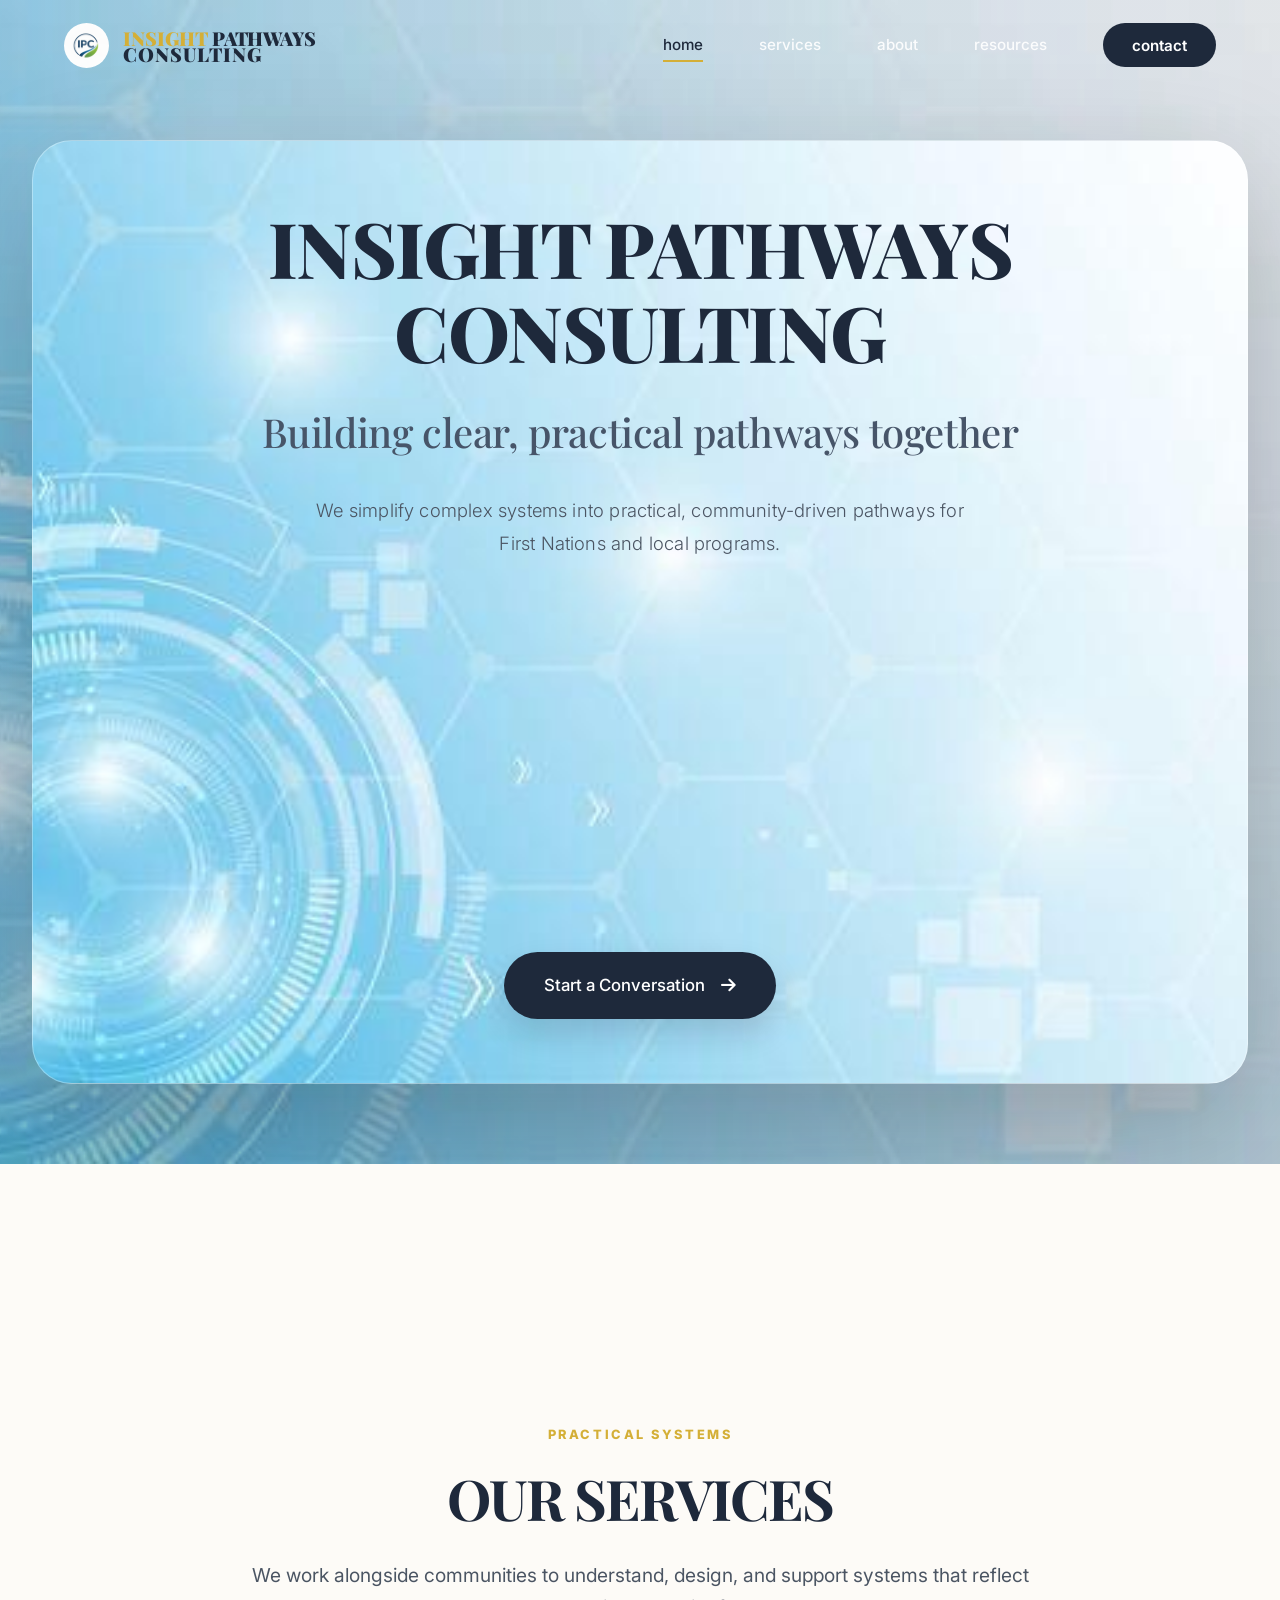
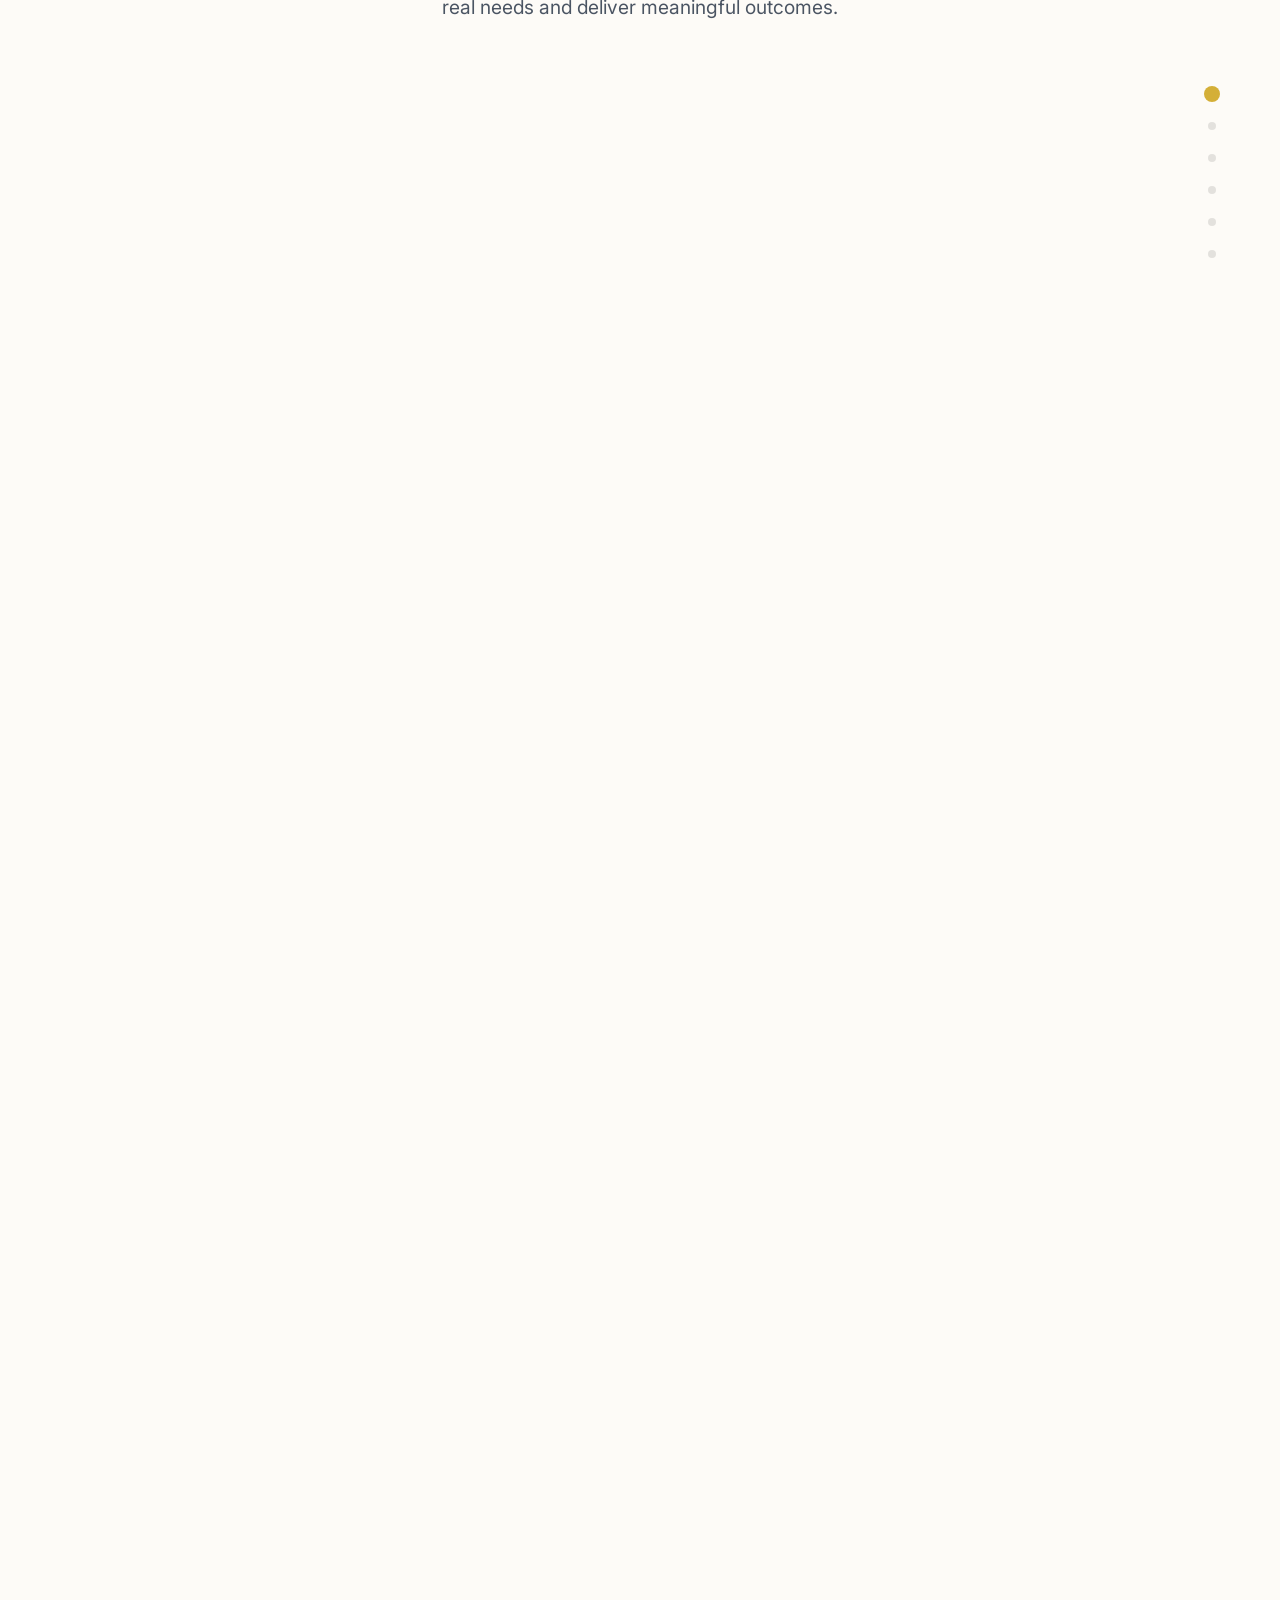
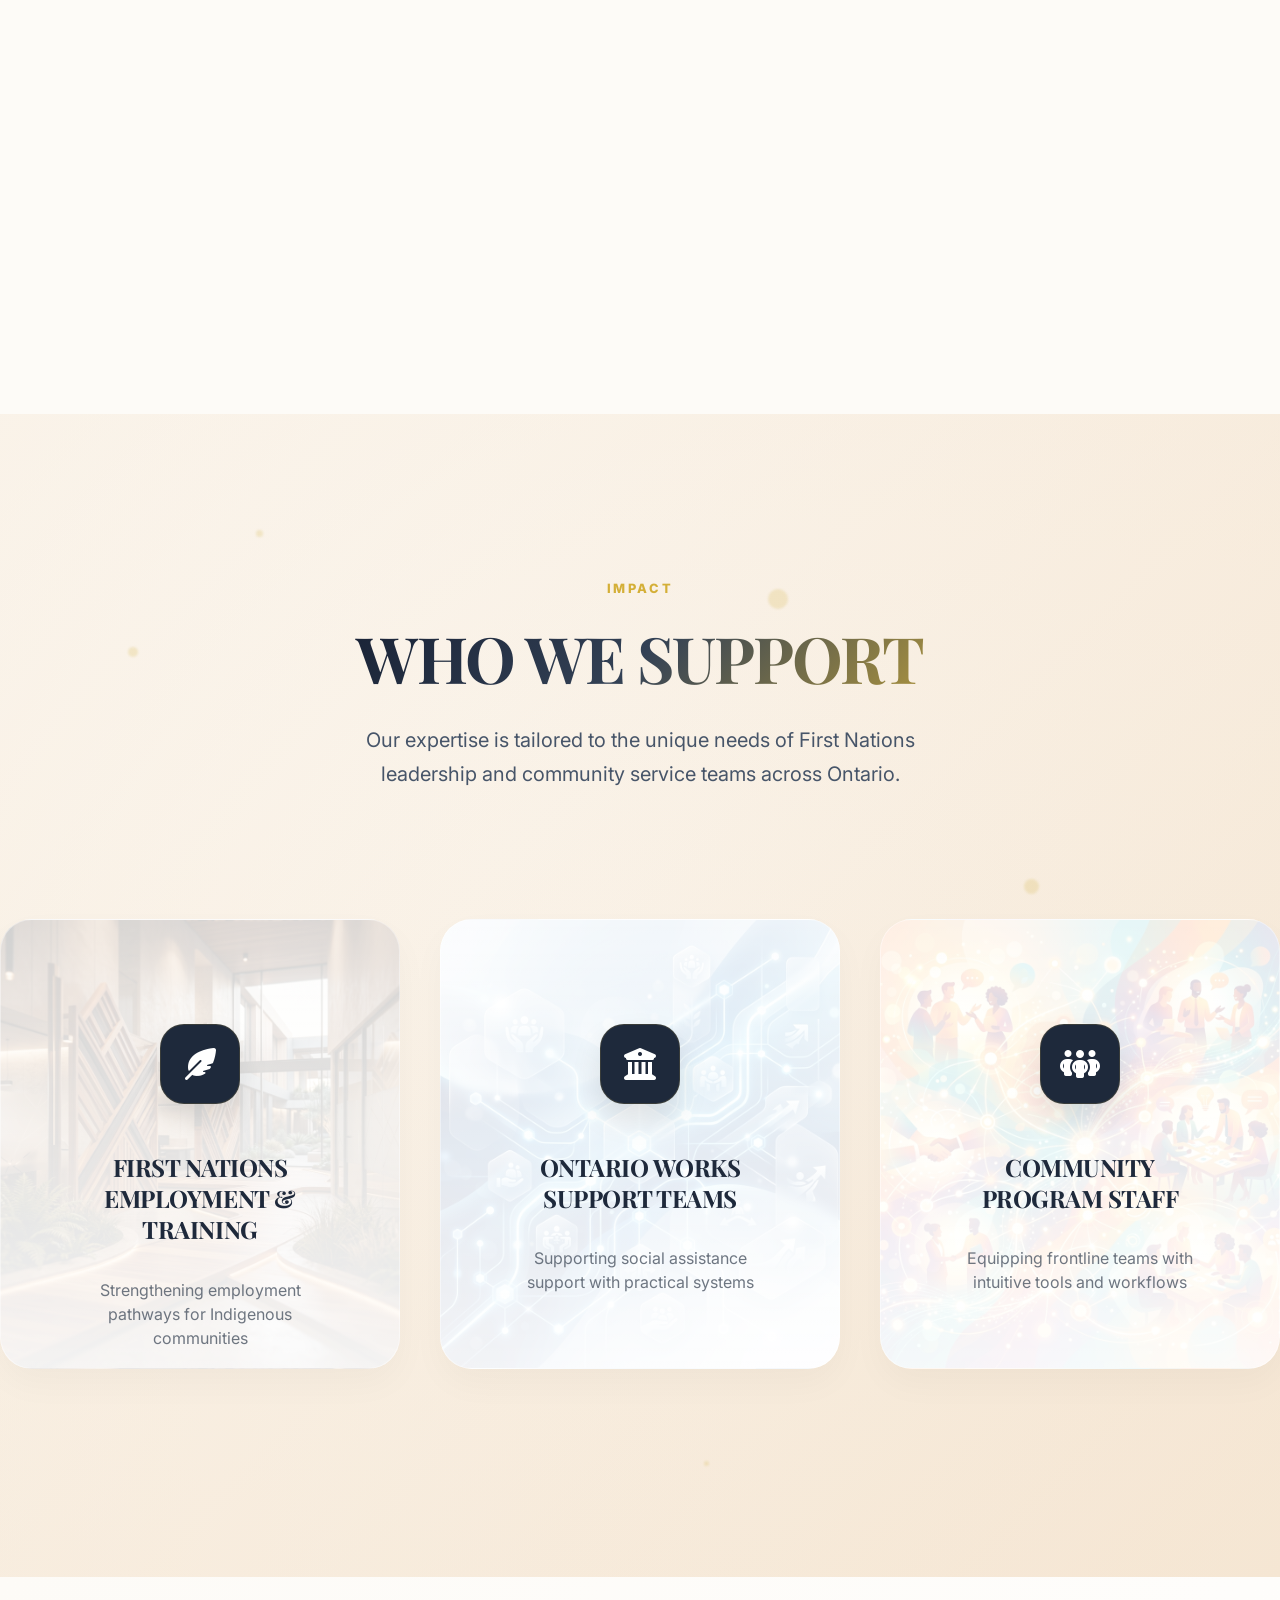
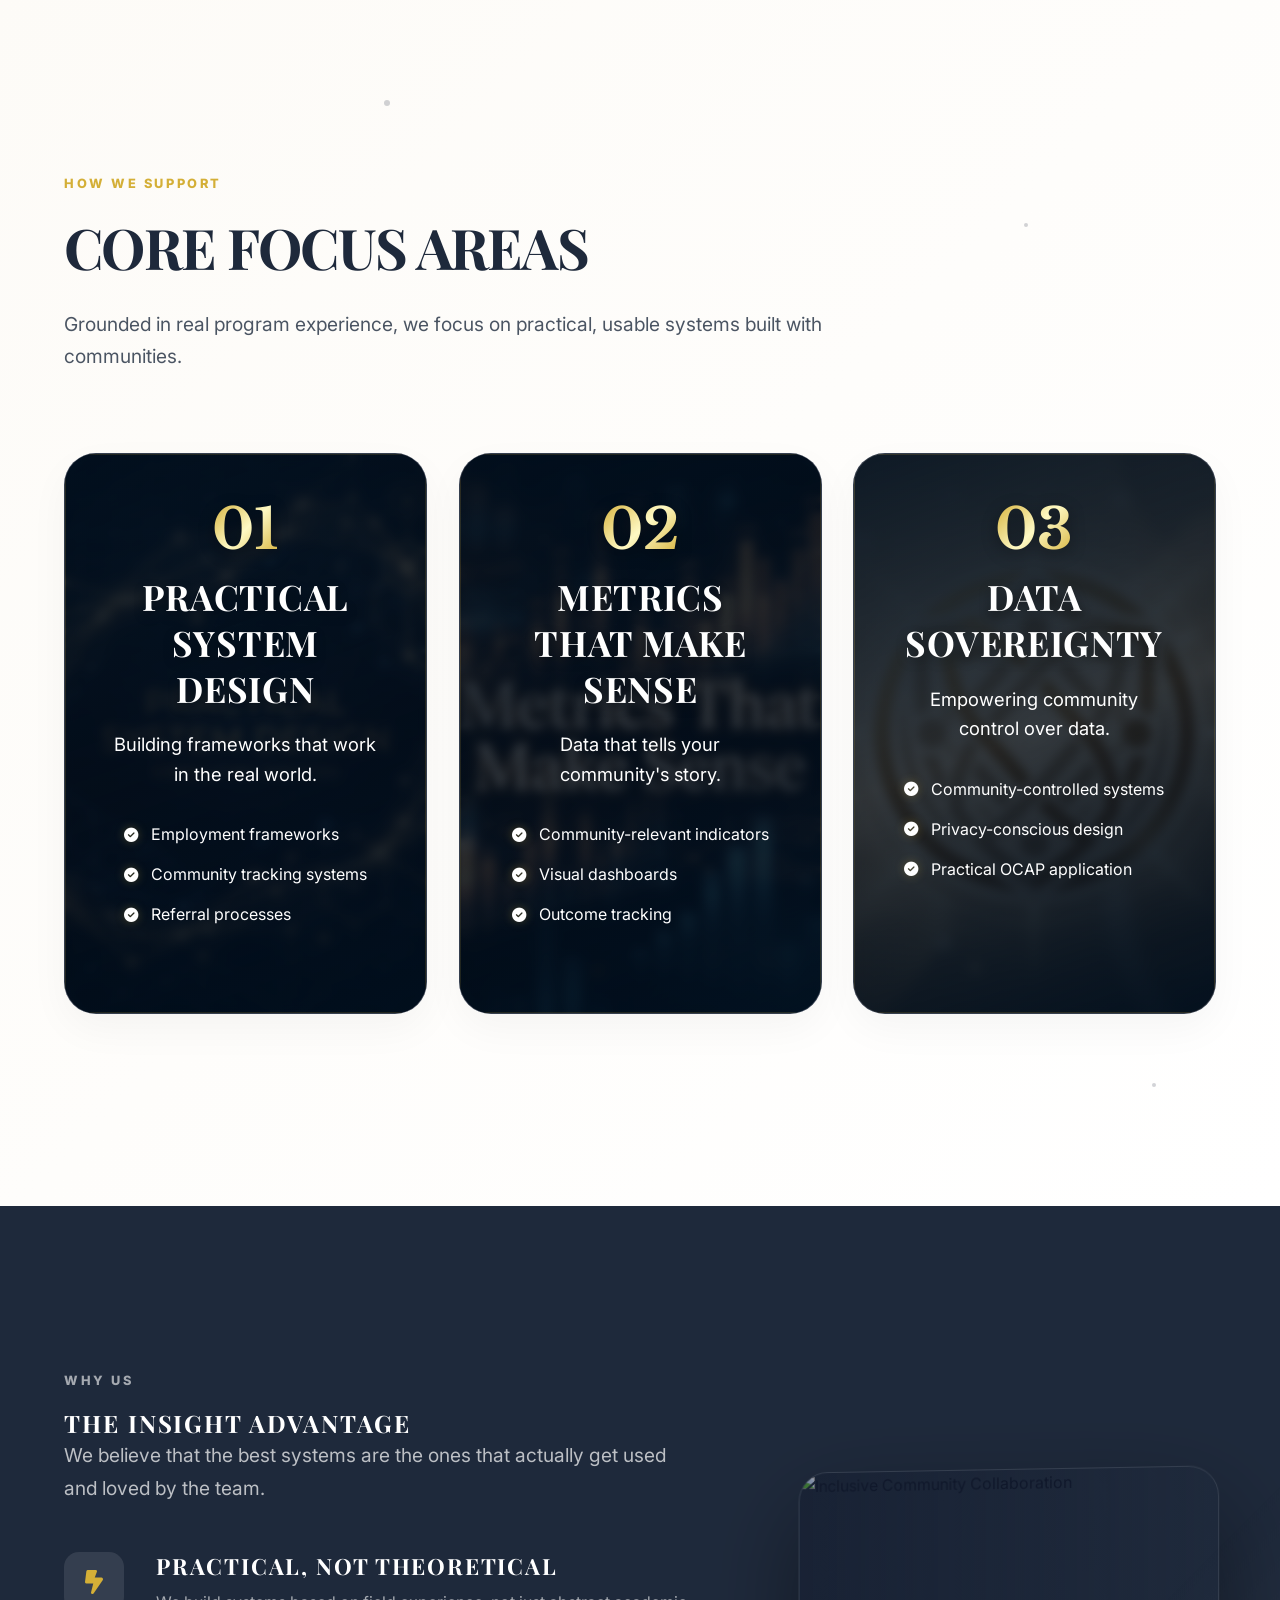
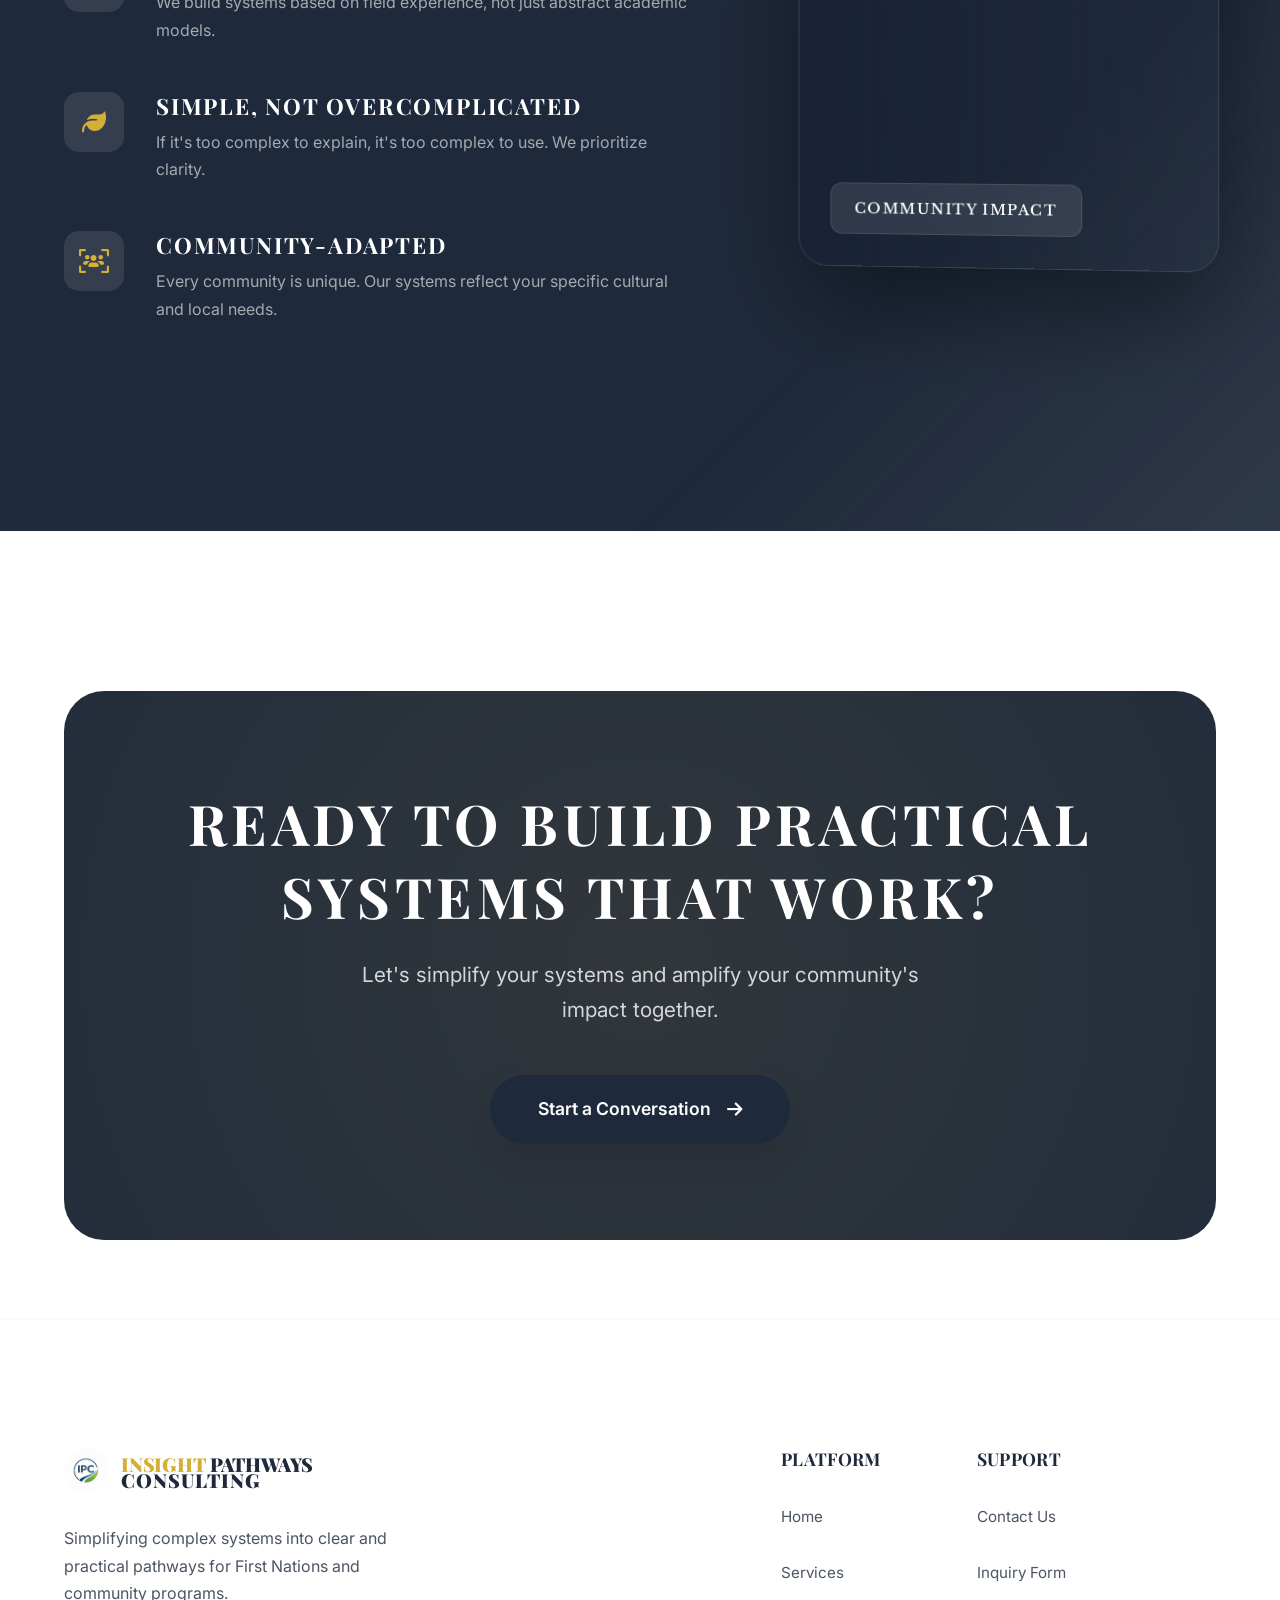
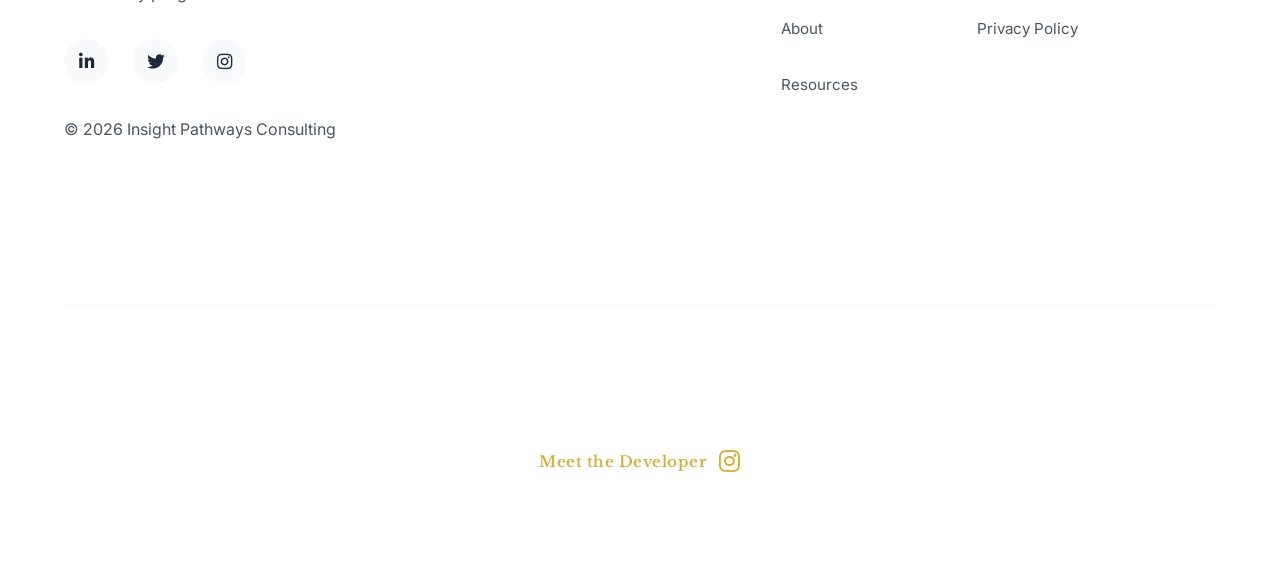
==== index.html @ 52c5a1c7 "12th committ" ====
<!DOCTYPE html>
<html lang="en">

<head>
    <meta charset="UTF-8">
    <meta name="viewport" content="width=device-width, initial-scale=1.0">
    <title>Insight Pathways Consulting | Simplifying Complex Systems</title>
    <meta name="description"
        content="Insight Pathways Consulting simplifies complex systems into clear, practical pathways for First Nations and community programs.">
    <link rel="stylesheet" href="style.css">
    <link rel="stylesheet" href="https://cdnjs.cloudflare.com/ajax/libs/font-awesome/6.4.0/css/all.min.css">
</head>

<body>
    <nav id="navbar">
        <div class="container nav-container">
            <a href="index.html" class="logo">
                <img src="assets/images/ipc-logo-final.png" alt="IPC Logo" class="nav-logo-icon">
                <div class="logo-stack">
                    <span class="logo-line-top"><span class="logo-insight">INSIGHT</span> PATHWAYS</span>
                    <span class="logo-line-bottom">CONSULTING</span>
                </div>
            </a>
            <ul class="nav-links">
                <li><a href="index.html" class="active">home</a></li>
                <li><a href="services.html">services</a></li>
                <li><a href="about.html">about</a></li>
                <li><a href="resources.html">resources</a></li>
                <li><a href="contact.html" class="nav-cta">contact</a></li>
            </ul>
            <div class="mobile-toggle" id="mobile-menu">
                <div class="bar"></div>
                <div class="bar"></div>
                <div class="bar"></div>
            </div>
        </div>
    </nav>

    <header class="hero-premium">
        <div class="hero-container reveal-up">
            <div class="hero-split">
                <!-- Left Side: Content -->
                <div class="hero-content-main">
                    <div class="brand-wrapper bounce-subtle">
                        <h1 class="brand-name-premium shine-effect">INSIGHT PATHWAYS CONSULTING</h1>
                    </div>
                    <h2 class="hero-headline-premium">Building clear, practical pathways together</h2>
                    <p class="hero-description-premium">
                        We simplify complex systems into practical, community-driven pathways for First Nations and local programs.
                    </p>
                    <div class="hero-cta-wrapper">
                        <a href="contact.html" class="btn-premium-rounded">
                            <span>Start a Conversation</span>
                            <i class="fa-solid fa-arrow-right"></i>
                        </a>
                    </div>
                </div>

                <div class="hero-visual-main">
                    <div class="logo-circle-premium float-subtle">
                        <video autoplay muted loop playsinline class="logo-img-premium">
                            <source src="assets/videos/logo-animation.mp4" type="video/mp4">
                        </video>
                    </div>
                </div>
            </div>
        </div>
    </header>


    <section class="premium-services-wrapper">
        <div class="sticky-container">
            <div class="section-header section-header-centered reveal-up">
                <span class="section-badge">Practical Systems</span>
                <h2>Our Services</h2>
                <p>We work alongside communities to understand, design, and support systems that reflect real needs and deliver meaningful outcomes.</p>
            </div>

            <div class="service-stack-group">
                <!-- Card 1 -->
                <div class="luxury-card" data-side="left">
                    <div class="card-icon"><i class="fa-solid fa-sitemap"></i></div>
                    <img src="https://images.unsplash.com/photo-1451187580459-43490279c0fa?auto=format&fit=crop&q=80&w=800"
                        alt="System Design">
                    <h3>Practical Systems</h3>
                    <p>Building clear, practical systems that support day-to-day work.</p>
                </div>
                <!-- Card 2 -->
                <div class="luxury-card" data-side="right">
                    <div class="card-icon"><i class="fa-solid fa-compass"></i></div>
                    <img src="https://images.unsplash.com/photo-1460925895917-afdab827c52f?auto=format&fit=crop&q=80&w=800"
                        alt="Practical Approach Planning">
                    <h3>Implementation Support</h3>
                    <p>Supporting real-world application, not just planning.</p>
                </div>
                <!-- Card 3 -->
                <div class="luxury-card" data-side="left">
                    <div class="card-icon"><i class="fa-solid fa-chart-pie"></i></div>
                    <img src="https://images.unsplash.com/photo-1551288049-bebda4e38f71?auto=format&fit=crop&q=80&w=800"
                        alt="Data & Metrics">
                    <h3>Data Sovereignty</h3>
                    <p>Defining meaningful metrics that reflect what truly matters to communities.</p>
                </div>
                <!-- Card 4 -->
                <div class="luxury-card" data-side="right">
                    <div class="card-icon"><i class="fa-solid fa-users-rays"></i></div>
                    <img src="https://images.unsplash.com/photo-1522071820081-009f0129c71c?auto=format&fit=crop&q=80&w=800"
                        alt="Community Research">
                    <h3>Community Research</h3>
                    <p>Conducting research that respects sovereignty and centers community voices in every finding.</p>
                </div>
                <!-- Card 5 -->
                <div class="luxury-card" data-side="left">
                    <div class="card-icon"><i class="fa-solid fa-magnifying-glass-chart"></i></div>
                    <img src="https://images.unsplash.com/photo-1531403009284-440f080d1e12?auto=format&fit=crop&q=80&w=800"
                        alt="Program Evaluation">
                    <h3>Program Evaluation</h3>
                    <p>Supporting clear insights into program effectiveness to drive continuous improvement and transparency.</p>
                </div>
                <!-- Card 6 -->
                <div class="luxury-card" data-side="right">
                    <div class="card-icon"><i class="fa-solid fa-seedling"></i></div>
                    <img src="https://images.unsplash.com/photo-1542744173-8e7e53415bb0?auto=format&fit=crop&q=80&w=800"
                        alt="Capacity Building">
                    <h3>Capacity Building</h3>
                    <p>Empowering your staff with the tools, knowledge, and systems they need to lead with confidence.</p>
                </div>
            </div>

            <!-- Scroll Progress Dots -->
            <div class="scroll-progress-wrap">
                <div class="progress-dot active" data-dot="0"></div>
                <div class="progress-dot" data-dot="1"></div>
                <div class="progress-dot" data-dot="2"></div>
                <div class="progress-dot" data-dot="3"></div>
                <div class="progress-dot" data-dot="4"></div>
                <div class="progress-dot" data-dot="5"></div>
            </div>
        </div>
    </section>


    <section class="wws-section" id="who-we-support">
        <!-- Background Image Layer -->
        <div class="wws-bg-layer">
            <img src="https://images.unsplash.com/photo-1521737711867-e3b97375f902?auto=format&fit=crop&q=80&w=1920"
                alt="Community collaboration" class="wws-bg-img">
            <div class="wws-bg-overlay"></div>
        </div>

        <!-- Floating Particles -->
        <div class="wws-particles">
            <div class="wws-particle wp1"></div>
            <div class="wws-particle wp2"></div>
            <div class="wws-particle wp3"></div>
            <div class="wws-particle wp4"></div>
            <div class="wws-particle wp5"></div>
            <div class="wws-particle wp6"></div>
            <div class="wws-particle wp7"></div>
            <div class="wws-particle wp8"></div>
        </div>

        <div class="container relative-z">
            <!-- Section Header -->
            <div class="section-header section-header-centered reveal-up">
                <span class="section-badge">Impact</span>
                <h2>Who We Support</h2>
                <p>Our expertise is tailored to the unique needs of First Nations leadership and community service
                    teams across Ontario.</p>
            </div>

            <!-- 3D Interactive Cards Continuous Marquee Grid -->
            <div class="wws-marquee-container">
                <div class="wws-marquee-track" id="wws-marquee-track">
                    <div class="wws-grid" id="wws-grid">
                <!-- Card 1 -->
                <div class="wws-card" data-wws="0" style="transition-delay: 0.1s; background: linear-gradient(rgba(255, 255, 255, 0.82), rgba(255, 255, 255, 0.95)), url('assets/images/wws-fn.png') center/cover;">
                    <div class="wws-card-glow"></div>
                    <div class="wws-ripple-container"></div>
                    <div class="wws-card-inner">
                        <div class="wws-icon-wrap">
                            <i class="fa-solid fa-feather-pointed"></i>
                        </div>
                        <h3>First Nations Employment &amp; Training</h3>
                        <p class="wws-card-desc">Strengthening employment pathways for Indigenous communities</p>
                        <div class="wws-card-arrow">
                            <i class="fa-solid fa-arrow-right"></i>
                        </div>
                    </div>
                </div>

                <!-- Card 2 -->
                <div class="wws-card" data-wws="1" style="transition-delay: 0.2s; background: linear-gradient(rgba(255, 255, 255, 0.82), rgba(255, 255, 255, 0.95)), url('assets/images/wws-ow.png') center/cover;">
                    <div class="wws-card-glow"></div>
                    <div class="wws-ripple-container"></div>
                    <div class="wws-card-inner">
                        <div class="wws-icon-wrap">
                            <i class="fa-solid fa-building-columns"></i>
                        </div>
                        <h3>Ontario Works Support Teams</h3>
                        <p class="wws-card-desc">Supporting social assistance support with practical systems</p>
                        <div class="wws-card-arrow">
                            <i class="fa-solid fa-arrow-right"></i>
                        </div>
                    </div>
                </div>

                <!-- Card 3 -->
                <div class="wws-card" data-wws="2" style="transition-delay: 0.3s; background: linear-gradient(rgba(255, 255, 255, 0.82), rgba(255, 255, 255, 0.95)), url('assets/images/wws-cp.png') center/cover;">
                    <div class="wws-card-glow"></div>
                    <div class="wws-ripple-container"></div>
                    <div class="wws-card-inner">
                        <div class="wws-icon-wrap">
                            <i class="fa-solid fa-people-group"></i>
                        </div>
                        <h3>Community Program Staff</h3>
                        <p class="wws-card-desc">Equipping frontline teams with intuitive tools and workflows</p>
                        <div class="wws-card-arrow">
                            <i class="fa-solid fa-arrow-right"></i>
                        </div>
                    </div>
                </div>

                <!-- Card 4 -->
                <div class="wws-card" data-wws="3" style="transition-delay: 0.4s; background: linear-gradient(rgba(255, 255, 255, 0.82), rgba(255, 255, 255, 0.95)), url('assets/images/wws-md.png') center/cover;">
                    <div class="wws-card-glow"></div>
                    <div class="wws-ripple-container"></div>
                    <div class="wws-card-inner">
                        <div class="wws-icon-wrap">
                            <i class="fa-solid fa-user-tie"></i>
                        </div>
                        <h3>Managers &amp; Directors</h3>
                        <p class="wws-card-desc">Empowering leadership with data-driven decision tools</p>
                        <div class="wws-card-arrow">
                            <i class="fa-solid fa-arrow-right"></i>
                        </div>
                    </div>
                </div>

                <!-- Card 5 -->
                <div class="wws-card" data-wws="4" style="transition-delay: 0.5s; background: linear-gradient(rgba(255, 255, 255, 0.82), rgba(255, 255, 255, 0.95)), url('assets/images/wws-ba.png') center/cover;">
                    <div class="wws-card-glow"></div>
                    <div class="wws-ripple-container"></div>
                    <div class="wws-card-inner">
                        <div class="wws-icon-wrap">
                            <i class="fa-solid fa-landmark"></i>
                        </div>
                        <h3>Band Administration</h3>
                        <p class="wws-card-desc">Building efficient governance and administrative frameworks</p>
                        <div class="wws-card-arrow">
                            <i class="fa-solid fa-arrow-right"></i>
                        </div>
                    </div>
                </div>
                    </div>
                </div>
            </div>

        <!-- Detail Panel (slides in on card click) -->
        <div class="wws-detail-panel" id="wws-detail-panel">
            <button class="wws-detail-close" id="wws-detail-close" aria-label="Close detail panel">
                <i class="fa-solid fa-xmark"></i>
            </button>
            <div class="wws-detail-content" id="wws-detail-content">
                <!-- Content injected via JS -->
            </div>
        </div>
        <div class="wws-detail-backdrop" id="wws-detail-backdrop"></div>
    </section>

    <section class="core-focus" id="home-services">
        <!-- Ambient Animated Background Elements -->
        <div class="focus-bg-elements">
            <!-- Subtle AI illustrations -->
            <img class="bg-illustration illus-data"
                src="https://images.unsplash.com/photo-1551288049-bebda4e38f71?auto=format&fit=crop&q=80&w=1200"
                alt="Data Illustration">
            <img class="bg-illustration illus-community"
                src="https://images.unsplash.com/photo-1522071820081-009f0129c71c?auto=format&fit=crop&q=80&w=1200"
                alt="Community Illustration">
            <img class="bg-illustration illus-systems"
                src="https://images.unsplash.com/photo-1451187580459-43490279c0fa?auto=format&fit=crop&q=80&w=1200"
                alt="Systems Illustration">

            <!-- Floating Particles -->
            <div class="particle p1"></div>
            <div class="particle p2"></div>
            <div class="particle p3"></div>
            <div class="particle p4"></div>
            <div class="particle p5"></div>
            <div class="particle p6"></div>
        </div>
        <div class="container relative-z">
            <div class="section-header reveal-up">
                <span class="section-badge">How We Support</span>
                <h2>Core Focus Areas</h2>
                <p>Grounded in real program experience, we focus on practical, usable systems built with communities.</p>
            </div>
            <div class="focus-grid">
                <div class="focus-card focus-reveal" style="transition-delay: 0.1s;">
                    <div class="card-bg-layer">
                        <img src="ai_core_focus_systems_v2.png" alt="AI Generated Professional System Design Background">
                    </div>
                    <div class="card-overlay"></div>
                    <div class="card-glow"></div>
                    <div class="focus-number">01</div>
                    <div class="focus-content">
                        <h3>Practical System Design</h3>
                        <p>Building frameworks that work in the real world.</p>
                        <ul class="focus-list">
                            <li><i class="fa-solid fa-circle-check"></i> Employment frameworks</li>
                            <li><i class="fa-solid fa-circle-check"></i> Community tracking systems</li>
                            <li><i class="fa-solid fa-circle-check"></i> Referral processes</li>
                        </ul>
                    </div>
                </div>
                <div class="focus-card focus-reveal" style="transition-delay: 0.3s;">
                    <div class="card-bg-layer">
                        <img src="ai_core_focus_metrics_v2.png" alt="AI Generated Professional Metrics Background">
                    </div>
                    <div class="card-overlay"></div>
                    <div class="card-glow"></div>
                    <div class="focus-number">02</div>
                    <div class="focus-content">
                        <h3>Metrics That Make Sense</h3>
                        <p>Data that tells your community's story.</p>
                        <ul class="focus-list">
                            <li><i class="fa-solid fa-circle-check"></i> Community-relevant indicators</li>
                            <li><i class="fa-solid fa-circle-check"></i> Visual dashboards</li>
                            <li><i class="fa-solid fa-circle-check"></i> Outcome tracking</li>
                        </ul>
                    </div>
                </div>
                <div class="focus-card focus-reveal" style="transition-delay: 0.5s;">
                    <div class="card-bg-layer">
                        <img src="ai_core_focus_sovereignty_v2.png" alt="AI Generated Professional Sovereignty Background">
                    </div>
                    <div class="card-overlay"></div>
                    <div class="card-glow"></div>
                    <div class="focus-number">03</div>
                    <div class="focus-content">
                        <h3>Data Sovereignty</h3>
                        <p>Empowering community control over data.</p>
                        <ul class="focus-list">
                            <li><i class="fa-solid fa-circle-check"></i> Community-controlled systems</li>
                            <li><i class="fa-solid fa-circle-check"></i> Privacy-conscious design</li>
                            <li><i class="fa-solid fa-circle-check"></i> Practical OCAP application</li>
                        </ul>
                    </div>
                </div>
            </div>
        </div>
    </section>

    <section class="why-us bg-primary reveal">
        <div class="container">
            <div class="why-grid">
                <div class="why-content reveal-bounce">
                    <span class="section-badge" style="color: rgba(255,255,255,0.6)">Why Us</span>
                    <h2 style="color: var(--white);">The Insight Advantage</h2>
                    <p style="color: rgba(255,255,255,0.7); margin-bottom: 3rem; font-size: 1.2rem;">
                        We believe that the best systems are the ones that actually get used and loved by the team.
                    </p>
                    <div class="features-list">
                        <div class="feature-item">
                            <div class="feature-icon"><i class="fa-solid fa-bolt-lightning"></i></div>
                            <div class="feature-text">
                                <h3>Practical, not theoretical</h3>
                                <p>We build systems based on field experience, not just abstract academic models.</p>
                            </div>
                        </div>
                        <div class="feature-item">
                            <div class="feature-icon"><i class="fa-solid fa-leaf"></i></div>
                            <div class="feature-text">
                                <h3>Simple, not overcomplicated</h3>
                                <p>If it's too complex to explain, it's too complex to use. We prioritize clarity.</p>
                            </div>
                        </div>
                        <div class="feature-item">
                            <div class="feature-icon"><i class="fa-solid fa-users-viewfinder"></i></div>
                            <div class="feature-text">
                                <h3>Community-Adapted</h3>
                                <p>Every community is unique. Our systems reflect your specific cultural and local
                                    needs.</p>
                            </div>
                        </div>
                    </div>
                </div>
                <div class="why-visual reveal-bounce">
                    <div class="advantage-image-card">
                        <img src="https://images.unsplash.com/photo-1522071820081-009f0129c71c?auto=format&fit=crop&q=80&w=1200" alt="Inclusive Community Collaboration">
                        <div class="advantage-image-overlay"></div>
                        <div class="advantage-image-badge">Community Impact</div>
                    </div>
                </div>
            </div>
        </div>
    </section>



    <section class="cta-section">
        <div class="container">
            <div class="cta-card reveal-3d">
                <div class="cta-content">
                    <h2>Ready to build practical systems that work?</h2>
                    <p>Let's simplify your systems and amplify your community's impact together.</p>
                    <a href="contact.html" class="btn btn-premium">
                        <span>Start a Conversation</span>
                        <i class="fa-solid fa-arrow-right"></i>
                    </a>
                </div>
            </div>
        </div>
    </section>

    <footer class="footer">
        <div class="container">
            <div class="footer-top">
                <div class="footer-brand">
                    <a href="index.html" class="logo">
                        <img src="assets/images/ipc-logo-final.png" alt="IPC Logo" class="nav-logo-icon">
                        <div class="logo-stack">
                            <span class="logo-line-top"><span class="logo-insight">INSIGHT</span> PATHWAYS</span>
                            <span class="logo-line-bottom">CONSULTING</span>
                        </div>
                    </a>
                    <p>Simplifying complex systems into clear and practical pathways for First Nations and community
                        programs.</p>
                    <div class="social-links">
                        <a href="#"><i class="fa-brands fa-linkedin-in"></i></a>
                        <a href="#"><i class="fa-brands fa-twitter"></i></a>
                        <a href="#"><i class="fa-brands fa-instagram"></i></a>
                    </div>
                    <p class="footer-copyright-brand">&copy; 2026 Insight Pathways Consulting</p>
                </div>
                <div class="footer-links">
                    <div class="link-group">
                        <h4>Platform</h4>
                        <ul>
                            <li><a href="index.html">Home</a></li>
                            <li><a href="services.html">Services</a></li>
                            <li><a href="about.html">About</a></li>
                            <li><a href="resources.html">Resources</a></li>
                        </ul>
                    </div>
                    <div class="link-group">
                        <h4>Support</h4>
                        <ul>
                            <li><a href="contact.html">Contact Us</a></li>
                            <li><a href="contact.html">Inquiry Form</a></li>
                            <li><a href="#">Privacy Policy</a></li>
                        </ul>
                    </div>
                </div>
            </div>
            <div class="footer-bottom">
                <p>&copy; 2026 Insight Pathways Consulting. Proudly serving First Nations communities.</p>
                <p>Simplified Systems. Community Driven.</p>
                <div class="developer-link">
                    <a href="https://www.instagram.com/intellex.web?igsh=MWZyenU0bWc3M2RxOQ==" target="_blank" class="meet-dev-link">
                        <span>Meet the Developer</span>
                        <i class="fa-brands fa-instagram"></i>
                    </a>
                </div>
            </div>
        </div>
    </footer>

    <script src="script.js"></script>
</body>

</html>
---- style.css ----
@import url('https://fonts.googleapis.com/css2?family=Cardo:ital,wght@0,400;0,700;1,400&family=Libre+Baskerville:ital,wght@0,400;0,700;1,400&family=Playfair+Display:ital,wght@0,400..900;1,400..900&family=Inter:wght@300;400;500;600&display=swap');

:root {
    /* --- Lighter Premium Palette --- */
    --primary: #1E293B;
    /* Slightly lighter professional slate */
    --navy: #253A52;
    /* Lighter navy for better clarity */
    --secondary: #475569;
    /* Soft muted blue */
    --accent: #F1F5F9;
    /* Very light blue-grey */
    --glow: #D4AF37;
    --bg-light: #FFFFFF;
    /* Pure white for maximum readability */
    --bg-soft: #F8FAFC;
    /* Crisp light-grey/blue background */
    --text-main: #0F172A;
    /* Deepest blue for crystal clear reading */
    --text-muted: #4B5563;
    /* Lighter muted text */
    --white: #FFFFFF;

    /* --- Refined Effects --- */
    --transition-smooth: all 0.7s cubic-bezier(0.23, 1, 0.32, 1);
    --transition-hover: all 0.4s cubic-bezier(0.16, 1, 0.3, 1);
    --shadow-premium: 0 15px 40px rgba(0, 0, 0, 0.04);
    --shadow-hover: 0 40px 80px rgba(0, 0, 0, 0.1);
    --glass: rgba(255, 255, 255, 0.85);
    --glass-border: rgba(255, 255, 255, 0.5);
    --blur: blur(15px);
    /* --- Luxury Scroll Animation Variables --- */
    --beige-luxury: #FDFBF7;
    --beige-muted: #F5F2EA;
    --luxury-shadow: 0 30px 60px rgba(0, 0, 0, 0.06);
    --card-width: 400px;
    --card-height: 550px;
}


@keyframes meshGradient {
    0% {
        background-position: 0% 50%;
    }

    50% {
        background-position: 100% 50%;
    }

    100% {
        background-position: 0% 50%;
    }
}

@keyframes floatParticle {
    0% {
        transform: translateY(0) translateX(0);
        opacity: 0;
    }

    10% {
        opacity: 1;
    }

    90% {
        opacity: 1;
    }

    100% {
        transform: translateY(-100vh) translateX(50px);
        opacity: 0;
    }
}

.reveal-up {
    opacity: 0;
    transform: translateY(50px);
    transition: all 1.2s cubic-bezier(0.23, 1, 0.32, 1);
}

.reveal-up.active {
    opacity: 1;
    transform: translateY(0);
}

.reveal-left {
    opacity: 0;
    transform: translateX(-100px);
    transition: all 1.2s cubic-bezier(0.23, 1, 0.32, 1);
}

.reveal-left.active {
    opacity: 1;
    transform: translateX(0);
}

.reveal-right {
    opacity: 0;
    transform: translateX(100px);
    transition: all 1.2s cubic-bezier(0.23, 1, 0.32, 1);
}

.reveal-right.active {
    opacity: 1;
    transform: translateX(0);
}

.reveal-3d {
    opacity: 0;
    transform: perspective(1000px) rotateX(15deg) translateY(30px);
    transition: var(--transition-smooth);
}

.reveal-3d.active {
    opacity: 1;
    transform: perspective(1000px) rotateX(0deg) translateY(0);
}

.reveal-bounce {
    opacity: 0;
    transform: scale(0.6) translateY(100px);
    transition: all 1.2s cubic-bezier(0.68, -0.55, 0.265, 1.55);
}

.reveal-bounce.active {
    opacity: 1;
    transform: scale(1) translateY(0);
}

/* Glassmorphism & Premium Utilities */
.glass-card {
    background: rgba(255, 255, 255, 0.7);
    backdrop-filter: blur(12px);
    -webkit-backdrop-filter: blur(12px);
    border: 1px solid rgba(255, 255, 255, 0.3);
    box-shadow: 0 15px 35px rgba(15, 23, 42, 0.05);
}

.glass-hover {
    transition: var(--transition-smooth);
}

.glass-hover:hover {
    background: rgba(255, 255, 255, 0.9);
    transform: translateY(-10px) scale(1.02);
    box-shadow: 0 30px 60px rgba(15, 23, 42, 0.12);
    border-color: var(--glow);
}

/* Staggered Delays */
.delay-1 {
    transition-delay: 0.1s;
}

.delay-2 {
    transition-delay: 0.2s;
}

.delay-3 {
    transition-delay: 0.3s;
}

.delay-4 {
    transition-delay: 0.4s;
}

.delay-5 {
    transition-delay: 0.5s;
}

/* Parallax Movement */
.parallax-bg {
    transform: translateY(calc(var(--scroll-y, 0) * 0.1px));
}




* {
    margin: 0;
    padding: 0;
    box-sizing: border-box;
    cursor: default;
}

body {
    font-family: 'Inter', sans-serif;
    background-color: var(--bg-light);
    color: var(--text-main);
    line-height: 1.7;
    overflow-x: hidden;
    -webkit-font-smoothing: antialiased;
    font-weight: 400;
}

h1,
.logo {
    font-family: 'Playfair Display', serif;
    line-height: 1.2;
    font-weight: 700;
    text-transform: uppercase;
    letter-spacing: 0.1em;
}

h2,
h3,
h4 {
    font-family: 'Playfair Display', serif;
    line-height: 1.3;
    font-weight: 700;
    text-transform: uppercase;
    letter-spacing: 0.08em;
}

a,
button {
    cursor: pointer;
    text-decoration: none;
    color: inherit;
    transition: var(--transition-hover);
}

ul {
    list-style: none;
}

.container {
    max-width: 1400px;
    margin: 0 auto;
    padding: 0 4rem;
}

@media (max-width: 768px) {
    .container {
        padding: 0 1.5rem;
    }
}


/* --- Premium Navigation --- */
nav {
    position: fixed;
    top: 0;
    left: 0;
    width: 100%;
    height: 90px;
    display: flex;
    align-items: center;
    z-index: 1000;
    transition: var(--transition-smooth);
    background: transparent;
}

nav.scrolled {
    height: 75px;
    background: var(--glass);
    backdrop-filter: var(--blur);
    border-bottom: 1px solid var(--glass-border);
    box-shadow: var(--shadow-premium);
}

.nav-container {
    display: flex;
    justify-content: space-between;
    align-items: center;
    width: 100%;
}

.nav-brand-center {
    grid-column: 2;
    display: flex;
    justify-content: center;
}

.nav-links {
    display: flex;
    gap: 3.5rem;
    align-items: center;
}

@media (max-width: 900px) {
    .nav-container {
        display: flex;
        justify-content: space-between;
    }
}

.logo {
    display: flex;
    align-items: center;
    gap: 0.9rem;
    color: var(--white);
    text-decoration: none;
    transition: var(--transition-smooth);
}

nav.scrolled .logo {
    color: var(--primary);
}

.logo-stack {
    display: flex;
    flex-direction: column;
    justify-content: center;
    line-height: 0.85;
    margin-top: 2px;
}

.logo-line-top {
    font-family: 'Playfair Display', serif;
    font-size: 1.2rem;
    font-weight: 900;
    letter-spacing: -0.01em;
    text-transform: uppercase;
    color: var(--primary);
    display: flex;
    align-items: center;
}

.logo-line-bottom {
    font-family: 'Playfair Display', serif;
    font-size: 1.2rem;
    font-weight: 900;
    letter-spacing: 0.05em;
    text-transform: uppercase;
    color: var(--primary);
}

.logo-insight {
    color: var(--glow);
    margin-right: 0.25rem;
}



.nav-logo-icon {
    height: 45px;
    width: 45px;
    object-fit: cover;
    display: block;
    border-radius: 50%;
}

/* --- Premium Modern Hero Section (Apple/Tesla Style) --- */
.hero-premium {
    min-height: 100vh;
    background: linear-gradient(rgba(15, 23, 42, 0.1), rgba(15, 23, 42, 0.2)), url('assets/images/hero-bg.jpg') center/cover no-repeat scroll;
    display: flex;
    align-items: center;
    justify-content: center;
    padding: 140px 2rem 80px;
    position: relative;
    overflow: hidden;
}

.hero-container {
    width: 100%;
    max-width: 1400px;
    background: url('assets/images/hero-bg.jpg') center/cover no-repeat;
    backdrop-filter: blur(10px);
    -webkit-backdrop-filter: blur(20px);
    border-radius: 40px;
    padding: 4rem 2rem;
    box-shadow: 0 40px 120px rgba(0, 0, 0, 0.2);
    position: relative;
    overflow: hidden;
    border: 1px solid rgba(255, 255, 255, 0.3);
}

.hero-split {
    display: flex;
    flex-direction: column;
    align-items: center;
    justify-content: center;
    gap: 1.5rem;
    text-align: center;
}

/* Left Side Content */
.hero-content-main {
    display: contents; /* Allow children to be siblings of the logo for ordering */
}

.brand-name-premium {
    font-family: 'Playfair Display', serif;
    font-size: 4.8rem;
    font-weight: 800;
    line-height: 1.1;
    color: var(--primary);
    letter-spacing: -0.02em;
    margin-bottom: 0.5rem;
    position: relative;
    display: block;
    width: 100%;
    text-align: center;
    order: 1;
    opacity: 0;
    animation: 
        fadeUpIn 0.8s cubic-bezier(0.23, 1, 0.32, 1) forwards,
        shineStreak 6s linear infinite 0.8s; /* Start shine after entry */
}

@keyframes fadeUpIn {
    from { transform: translateY(20px); opacity: 0; }
    to { transform: translateY(0); opacity: 1; }
}

/* Shine Animation - Refined to be subtle and golden */
.shine-effect {
    background: linear-gradient(
        to right,
        var(--primary) 0%,
        var(--primary) 42%,
        #D4AF37 50%, /* Golden streak */
        var(--primary) 58%,
        var(--primary) 100%
    );
    background-size: 200% auto;
    color: transparent;
    -webkit-background-clip: text;
    background-clip: text;
}

@keyframes shineStreak {
    to {
        background-position: 200% center;
    }
}

.bounce-subtle {
    animation: bounceInPremium 1.2s cubic-bezier(0.34, 1.56, 0.64, 1);
}

@keyframes bounceInPremium {
    0% { transform: translateY(30px); opacity: 0; }
    100% { transform: translateY(0); opacity: 1; }
}

.hero-headline-premium {
    font-family: 'Playfair Display', serif;
    font-size: 2.5rem;
    font-weight: 500;
    color: var(--secondary);
    margin-bottom: 0.75rem;
    letter-spacing: -0.01em;
    text-transform: none;
    order: 2;
    width: 100%;
    text-align: center;
    opacity: 0;
    animation: fadeUpIn 0.8s cubic-bezier(0.23, 1, 0.32, 1) forwards 0.2s;
}

.hero-description-premium {
    font-family: 'Inter', sans-serif;
    font-size: 1.15rem;
    color: var(--text-muted);
    max-width: 650px;
    margin: 0 auto 1.5rem;
    line-height: 1.8;
    font-weight: 300;
    letter-spacing: 0.01em;
    order: 3;
    text-align: center;
    opacity: 0;
    animation: fadeUpIn 0.8s cubic-bezier(0.23, 1, 0.32, 1) forwards 0.4s;
}

.btn-premium-rounded {
    display: inline-flex;
    align-items: center;
    gap: 1rem;
    background: var(--primary);
    color: var(--white) !important;
    padding: 1.2rem 2.5rem;
    border-radius: 100px;
    font-weight: 500;
    font-size: 1.05rem;
    transition: all 0.4s cubic-bezier(0.23, 1, 0.32, 1);
    box-shadow: 0 15px 30px rgba(15, 23, 42, 0.15);
    opacity: 0;
    order: 5;
    animation: 
        scaleInPremium 0.6s cubic-bezier(0.34, 1.56, 0.64, 1) forwards 0.6s,
        buttonBounce 3s ease-in-out infinite 2s; /* Subtle bounce added */
}

@keyframes buttonBounce {
    0%, 100% { transform: translateY(0); }
    50% { transform: translateY(-8px); }
}

@keyframes scaleInPremium {
    from { transform: scale(0.95); opacity: 0; }
    to { transform: scale(1); opacity: 1; }
}

.btn-premium-rounded:hover {
    transform: translateY(-5px);
    box-shadow: 0 25px 50px rgba(15, 23, 42, 0.25);
    background: var(--navy);
}

/* Right Side Visual */
.hero-visual-main {
    order: 4;
    display: flex;
    justify-content: center;
    align-items: center;
    width: 100%;
}

.logo-circle-premium {
    position: relative;
    width: 320px;
    height: 320px;
    background: transparent;
    display: flex;
    justify-content: center;
    align-items: center;
    overflow: hidden;
}

.logo-img-premium {
    width: 100%;
    height: 100%;
    z-index: 2;
    object-fit: cover;
    mix-blend-mode: multiply; /* Removes the white background from the video animation */
    clip-path: circle(40%); /* Crops exactly to the logo's edge */
    filter: contrast(1.1); /* Slightly sharpen the logo after blending */
}

.logo-glow-soft {
    position: absolute;
    width: 120%;
    height: 120%;
    background: radial-gradient(circle, rgba(212, 175, 55, 0.08) 0%, transparent 70%);
    z-index: 1;
}

.float-subtle {
    animation: floatUpDown 8s ease-in-out infinite;
}

.brand-wrapper {
    order: 1;
    width: 100%;
    display: flex;
    justify-content: center;
}

.hero-cta-wrapper {
    order: 5;
    width: 100%;
    display: flex;
    justify-content: center;
}

@keyframes floatUpDown {
    0%, 100% { transform: translateY(0); }
    50% { transform: translateY(-25px); }
}

@media (max-width: 1024px) {
    .hero-container {
        padding: 4rem 3rem;
    }
    
    .brand-name-premium {
        font-size: 3.5rem;
    }
    
    .logo-circle-premium {
        width: 350px;
        height: 350px;
    }
}

@media (max-width: 768px) {
    .hero-split {
        gap: 1rem;
    }
    
    .brand-name-premium {
        font-size: 2.2rem;
        margin-bottom: 0.5rem;
    }

    .hero-headline-premium {
        font-size: 1.6rem;
        margin-bottom: 0.75rem;
    }
    
    .hero-description-premium {
        font-size: 1rem;
        max-width: 95%;
        margin-bottom: 1.5rem;
    }

    .hero-container {
        padding: 3rem 1.5rem;
        border-radius: 30px;
    }
    
    .logo-circle-premium {
        width: 250px;
        height: 250px;
        margin: 0.5rem auto 1.5rem; /* Center and move closer to content */
    }
    
    .hero-premium {
        padding-top: 100px;
    }
}

.logo-accent {
    color: var(--glow);
    position: relative;
    display: inline-block;
}

.nav-links {
    display: flex;
    gap: 3.5rem;
    align-items: center;
}

.nav-links a {
    font-size: 0.95rem;
    font-weight: 500;
    color: rgba(255, 255, 255, 0.9);
    position: relative;
    transition: var(--transition-hover);
}

nav.scrolled .nav-links a {
    color: var(--text-muted);
}

.nav-links a:hover,
.nav-links a.active {
    color: var(--primary);
}

nav.scrolled .nav-links a:hover,
nav.scrolled .nav-links a.active {
    color: var(--primary);
}

.nav-links a::after {
    content: '';
    position: absolute;
    bottom: -8px;
    left: 0;
    width: 0;
    height: 2px;
    background: var(--glow);
    transition: var(--transition-hover);
}

.nav-links a:hover::after,
.nav-links a.active::after {
    width: 100%;
}

.nav-cta {
    background: var(--primary);
    color: var(--white) !important;
    padding: 0.8rem 1.8rem;
    border-radius: 50px;
    font-weight: 600 !important;
}

.nav-cta:hover {
    transform: translateY(-2px);
    box-shadow: 0 10px 20px rgba(15, 23, 42, 0.15);
}

.nav-cta::after {
    display: none !important;
}

/* --- Mobile Toggle (Hamburger) --- */
.mobile-toggle {
    display: none;
    flex-direction: column;
    gap: 6px;
    cursor: pointer;
    padding: 8px;
    z-index: 1001;
}

.mobile-toggle .bar {
    width: 28px;
    height: 3px;
    background: var(--white);
    border-radius: 3px;
    transition: var(--transition-smooth);
}

nav.scrolled .mobile-toggle .bar {
    background: var(--primary);
}


.mobile-toggle.active .bar:nth-child(1) {
    transform: rotate(45deg) translate(6px, 6px);
}

.mobile-toggle.active .bar:nth-child(2) {
    opacity: 0;
}

.mobile-toggle.active .bar:nth-child(3) {
    transform: rotate(-45deg) translate(6px, -6px);
}

@media (max-width: 900px) {
    .mobile-toggle {
        display: flex;
    }

    .nav-links {
        position: fixed;
        top: 0;
        right: -100%;
        width: 85%;
        /* Slightly wider for ease of use */
        max-width: 400px;
        height: 100vh;
        background: rgba(255, 255, 255, 0.98);
        /* Light Premium Glass */
        backdrop-filter: blur(15px);
        -webkit-backdrop-filter: blur(15px);
        flex-direction: column;
        justify-content: center;
        align-items: center;
        gap: 2.5rem;
        box-shadow: -20px 0 60px rgba(0, 0, 0, 0.3);
        transition: right 0.5s cubic-bezier(0.23, 1, 0.32, 1);
        z-index: 1000;
        border-left: 1px solid rgba(212, 175, 55, 0.15);
    }

    .nav-links.open {
        right: 0;
    }

    .nav-links a {
        font-size: 1.4rem;
        color: var(--primary) !important;
        /* Force dark text for light menu */
        font-family: 'Playfair Display', serif;
        font-weight: 500;
        letter-spacing: 0.05em;
    }

    .nav-links a:hover,
    .nav-links a.active {
        color: var(--glow) !important;
    }

    .nav-cta {
        margin-top: 1rem;
        width: auto;
        background: none !important;
        color: var(--primary) !important;
        padding: 0 !important;
        box-shadow: none !important;
    }
}

/* --- Premium Footer --- */
.footer {
    background: var(--primary);
    color: rgba(255, 255, 255, 0.7);
    padding: 5rem 0 0;
}

.footer-top {
    display: flex;
    justify-content: space-between;
    gap: 4rem;
    padding-bottom: 4rem;
    border-bottom: 1px solid rgba(255, 255, 255, 0.1);
}

.footer-brand {
    max-width: 350px;
}

.footer-brand .logo {
    color: var(--white);
    margin-bottom: 1.5rem;
    display: flex;
    align-items: center;
    gap: 0.75rem; /* More space between icon and text */
    width: fit-content;
    text-decoration: none;
    overflow: visible; /* Ensure text is never clipped */
}

.footer-brand .logo-accent {
    color: var(--glow);
}

.footer-brand p {
    color: rgba(255, 255, 255, 0.5);
    font-size: 1rem;
    line-height: 1.7;
    margin-bottom: 2rem;
}

.social-links {
    display: flex;
    gap: 1rem;
}

.footer-copyright-brand {
    font-size: 0.85rem;
    color: rgba(255, 255, 255, 0.35);
    margin-top: 1.5rem;
    margin-bottom: 0 !important;
    font-family: 'Inter', sans-serif;
}

.social-links a {
    width: 44px;
    height: 44px;
    border-radius: 12px;
    background: rgba(255, 255, 255, 0.06);
    display: flex;
    align-items: center;
    justify-content: center;
    color: rgba(255, 255, 255, 0.5);
    font-size: 1.1rem;
    transition: var(--transition-hover);
    border: 1px solid rgba(255, 255, 255, 0.08);
}

.social-links a:hover {
    background: var(--glow);
    color: var(--primary);
    transform: translateY(-3px);
    box-shadow: 0 10px 20px rgba(212, 175, 55, 0.2);
}

.footer-links {
    display: flex;
    gap: 5rem;
}

.link-group h4 {
    color: var(--white);
    font-size: 1.05rem;
    font-weight: 700;
    margin-bottom: 1.5rem;
    letter-spacing: 0.02em;
}

.link-group ul {
    display: flex;
    flex-direction: column;
    gap: 0.8rem;
}

.link-group a {
    color: rgba(255, 255, 255, 0.5);
    font-size: 0.95rem;
    transition: var(--transition-hover);
}

.link-group a:hover {
    color: var(--glow);
    transform: translateX(4px);
}

.footer-bottom {
    padding: 2.5rem 0;
    text-align: center;
}

.footer-bottom p {
    font-size: 0.9rem;
    color: rgba(255, 255, 255, 0.35);
}

.footer-bottom p:first-child {
    margin-bottom: 0.5rem;
}

@media (max-width: 900px) {
    .footer-top {
        flex-direction: column;
        gap: 3rem;
    }

    .footer-links {
        gap: 3rem;
    }

    .footer-brand {
        max-width: 100%;
    }
}

/* --- Light Subpage Hero --- */
.subpage-hero.light-hero {
    background: #0F172A; /* Dark base for better image visibility */
    padding: 180px 0 120px;
    color: var(--white);
    text-align: center;
    position: relative;
    overflow: hidden;
    border-bottom: 1px solid rgba(255,255,255,0.05);
}

.subpage-hero.light-hero .container {
    position: relative;
    z-index: 2;
}

.subpage-hero.light-hero h1 {
    font-family: 'Playfair Display', serif;
    font-size: 4.5rem;
    color: var(--white);
    margin-bottom: 1.5rem;
    text-transform: uppercase;
    letter-spacing: 0.1em;
    text-shadow: 0 10px 30px rgba(0,0,0,0.3);
}

.subpage-hero.light-hero p {
    font-size: 1.35rem;
    color: rgba(255,255,255,0.8);
    max-width: 850px;
    margin: 0 auto;
    line-height: 1.8;
}

.subpage-hero.light-hero .section-badge {
    margin-bottom: 2rem;
}

@media (max-width: 768px) {
    .subpage-hero.light-hero {
        padding: 120px 0 80px;
    }

    .subpage-hero.light-hero h1 {
        font-size: 2.6rem;
        letter-spacing: 0.05em;
    }

    .subpage-hero.light-hero p {
        font-size: 1.1rem;
        padding: 0 1rem;
    }
}

.hero-bg-media-light {
    position: absolute;
    top: 0;
    left: 0;
    width: 100%;
    height: 100%;
    z-index: 0;
    opacity: 0.45;
    filter: blur(2px);
    pointer-events: none;
}

.hero-bg-media-light::after {
    content: '';
    position: absolute;
    top: 0;
    left: 0;
    width: 100%;
    height: 100%;
    background: linear-gradient(to bottom, rgba(15, 23, 42, 0.8) 0%, rgba(15, 23, 42, 0.6) 100%);
}

.hero-bg-media-light img {
    width: 100%;
    height: 100%;
    object-fit: cover;
}

/* --- Floating Animation --- */
@keyframes pulseGlow {
    0% { transform: scale(1); opacity: 0.3; }
    100% { transform: scale(1.1); opacity: 0.5; }
}

/* --- Light Hero (New Design) --- */
.hero.light-hero {
    background: linear-gradient(135deg, var(--bg-soft) 0%, var(--bg-light) 100%);
    min-height: 100vh;
    padding-top: 250px;
    padding-bottom: 80px;
    color: #0F172A;
    overflow: hidden;
    display: flex;
    flex-direction: column;
}

.hero-background-light {
    position: absolute;
    top: 0;
    left: 0;
    width: 100%;
    height: 100%;
    overflow: hidden;
    z-index: 1;
}

.hero-overlay-light {
    position: absolute;
    top: 0;
    left: 0;
    width: 100%;
    height: 100%;
    background: transparent;
}

.hero-waves {
    position: absolute;
    bottom: 0;
    left: 0;
    width: 100%;
    height: 100%;
    background: url('data:image/svg+xml,<svg xmlns="http://www.w3.org/2000/svg" viewBox="0 0 1440 320"><path fill="%233b82f6" fill-opacity="0.05" d="M0,224L48,213.3C96,203,192,181,288,181.3C384,181,480,203,576,213.3C672,224,768,224,864,208C960,192,1056,160,1152,149.3C1248,139,1344,149,1392,154.7L1440,160L1440,320L1392,320C1344,320,1248,320,1152,320C1056,320,960,320,864,320C768,320,672,320,576,320C480,320,384,320,288,320C192,320,96,320,48,320L0,320Z"></path></svg>');
    background-size: cover;
    background-position: bottom;
    opacity: 0.6;
}

.hero-container-split {
    display: flex;
    align-items: center;
    justify-content: space-between;
    position: relative;
    z-index: 2;
    gap: 2rem;
    /* Reduced for mobile/tablet */
    margin-top: auto;
}

@media (max-width: 768px) {
    .hero-container-split {
        flex-direction: row;
        /* Force side-by-side as requested */
        padding: 0 1rem;
        gap: 1rem;
    }
}
    margin-top: auto;
}

.hero-content-left {
    flex: 1.5;
    /* Give more space to text on mobile */
    max-width: 600px;
    display: flex;
    flex-direction: column;
    align-items: flex-start;
    text-align: left;
}

@media (max-width: 768px) {
    .hero-content-left {
        max-width: 65%;
    }
}

.hero-content-right {
    flex: 1;
    display: flex;
    justify-content: flex-end;
    align-items: center;
    padding-right: 10%;
}

.hero-logo-wrapper {
    position: relative;
    width: 420px;
    height: 420px;
    display: flex;
    justify-content: center;
    align-items: center;
    overflow: hidden;
    border-radius: 50%;
    background: transparent;
}

@media (max-width: 768px) {
    .hero-logo-wrapper {
        width: 20vw;
        /* Exactly 20% of viewport width as requested */
        height: 20vw;
        min-width: 80px;
        /* Ensures it doesn't get too tiny on very small phones */
    }
}

.hero-brand-label {
    display: block;
    font-size: 5.2rem;
    font-weight: 700;
    color: #1E293B;
    text-transform: uppercase;
    letter-spacing: 0.01em;
    margin-bottom: 1rem;
    font-family: 'Playfair Display', serif;
    line-height: 1.0;
    text-align: left;
    letter-spacing: 0.05em;
}

.hero-title-light {
    font-family: 'Libre Baskerville', serif;
    font-size: 3.5rem;
    color: var(--primary);
    margin-bottom: 2rem;
    font-weight: 400;
}

@media (max-width: 1024px) {
    .hero-brand-label {
        font-size: 4rem;
    }
}

@media (max-width: 768px) {
    .hero-brand-label {
        font-size: 2.5rem;
        margin-bottom: 0.8rem;
    }
}

.hero-logo-video {
    width: 160%;
    height: 160%;
    object-fit: cover;
    mix-blend-mode: multiply;
    /* This makes the white parts of the logo take on the background color */
    filter: contrast(1.2) brightness(1.02) saturate(1.1);
    /* Fine-tuned to make the BG disappear completely */
    border: none;
    outline: none;
}



@keyframes floatLogo {

    0%,
    100% {
        transform: translateY(0);
    }

    50% {
        transform: translateY(-15px);
    }
}

.hero-title-light {
    font-size: 3.4rem;
    color: #475569;
    margin-bottom: 1.5rem;
    line-height: 1.1;
    font-family: 'Libre Baskerville', serif;
    font-weight: 400;
    text-transform: none;
    letter-spacing: -0.01em;
}

.hero-description-light {
    font-size: 1.25rem;
    color: #64748B;
    margin-bottom: 3.5rem;
    max-width: 580px;
    line-height: 1.7;
    font-weight: 400;
}

.hero-logo-circle {
    width: 100%;
    height: auto;
    max-width: 600px;
    border-radius: 50%;
    box-shadow: 0 30px 100px rgba(0, 0, 0, 0.1);
    transition: var(--transition-smooth);
    animation: floatLogo 6s ease-in-out infinite;
}

.btn-navy {
    background: var(--primary);
    color: var(--white) !important;
    padding: 1.1rem 2.8rem;
    border-radius: 50px;
    font-weight: 600;
    display: inline-flex;
    align-items: center;
    gap: 1.2rem;
    transition: var(--transition-hover);
    box-shadow: 0 10px 25px rgba(30, 41, 59, 0.2);
}

.btn-navy:hover {
    transform: translateY(-3px) scale(1.02);
    box-shadow: 0 15px 40px rgba(30, 41, 59, 0.3);
    background: #0F172A;
}

@media (max-width: 1024px) {
    .hero-container-split {
        flex-direction: column;
        text-align: center;
        gap: 3rem;
    }

    .hero-content-left {
        max-width: 100%;
    }

    .hero-content-right {
        justify-content: center;
        padding-right: 0;
    }

    .hero-logo-circle {
        max-width: 350px;
    }

    .hero-title-light {
        font-size: 3.5rem;
    }
}

.hero-logo-large {
    width: 320px;
    height: auto;
    filter: brightness(0.2);
    /* Default dark for light theme */
    transition: var(--transition-smooth);
}

.hero-logo-light {
    filter: brightness(0) invert(1);
    /* Pure white for dark theme */
    opacity: 0.9;
    transition: var(--transition-smooth);
}

.hero-text-centered {
    max-width: 1000px;
}

.hero-title {
    font-size: 5.5rem;
    margin-bottom: 1.5rem;
    color: var(--white);
    line-height: 1.1;
    letter-spacing: -0.04em;
    position: relative;
    display: inline-block;
    background: linear-gradient(to bottom, #FFFFFF, #E2E8F0);
    -webkit-background-clip: text;
    background-clip: text;
    -webkit-text-fill-color: transparent;
    text-shadow: 0 10px 30px rgba(0, 0, 0, 0.3);
}

.hero-watermark {
    position: absolute;
    top: 50%;
    left: 50%;
    transform: translate(-50%, -50%);
    z-index: -1;
    opacity: 0.03;
    pointer-events: none;
}

.watermark-text {
    font-family: 'Playfair Display', serif;
    font-size: 30rem;
    font-weight: 900;
    color: var(--primary);
}

@media (max-width: 1024px) {
    .hero-title {
        font-size: 4rem;
    }

    .hero-logo-large {
        width: 250px;
    }

    .watermark-text {
        font-size: 15rem;
    }
}

@media (max-width: 768px) {
    .hero-title {
        font-size: 2.8rem !important;
    }

    .hero-description {
        font-size: 1.1rem !important;
    }
}


.hero-badge {
    display: inline-block;
    padding: 0.6rem 1.2rem;
    background: rgba(15, 23, 42, 0.05);
    color: var(--primary);
    border-radius: 50px;
    font-size: 0.85rem;
    font-weight: 700;
    margin-bottom: 2rem;
    text-transform: uppercase;
    letter-spacing: 0.1em;
    border: 1px solid rgba(15, 23, 42, 0.1);
}

.hero-title {
    font-size: 5.5rem;
    margin-bottom: 1.5rem;
    color: var(--primary);
    letter-spacing: -0.04em;
    position: relative;
    display: inline-block;
    background: linear-gradient(to bottom, #0F172A, #334155);
    -webkit-background-clip: text;
    background-clip: text;
    -webkit-text-fill-color: transparent;
}

@media (max-width: 768px) {
    .hero {
        min-height: auto;
        padding: 8rem 0 4rem;
    }

    .hero-badge {
        margin-bottom: 1rem;
    }

    .hero-title {
        font-size: 2.4rem !important;
        line-height: 1.2;
        margin-bottom: 1rem;
    }
}



/* 3D Light Sweep Effect */
.hero-title::after {
    content: attr(data-text);
    position: absolute;
    left: 0;
    top: 0;
    width: 100%;
    height: 100%;
    background: linear-gradient(120deg,
            transparent 0%,
            transparent 40%,
            rgba(255, 255, 255, 0.6) 50%,
            transparent 60%,
            transparent 100%);
    background-size: 200% 100%;
    -webkit-background-clip: text;
    background-clip: text;

    animation: sweep 6s infinite linear;
    z-index: 1;
}

@media (max-width: 768px) {
    .hero-title::after {
        display: none !important;
    }

    .hero-tagline {
        font-size: 1.5rem !important;
        margin-bottom: 1rem !important;
    }

    .hero-description {
        font-size: 1rem !important;
        margin-bottom: 2rem !important;
        line-height: 1.6 !important;
    }

    .btn-premium {
        padding: 1rem 2rem !important;
        font-size: 1rem !important;
    }
}


@keyframes sweep {
    0% {
        background-position: -200% 0;
    }

    100% {
        background-position: 200% 0;
    }
}

.hero-tagline {
    font-size: 2.2rem;
    color: var(--secondary);
    margin-bottom: 2rem;
    font-weight: 500;
    opacity: 0.9;
}

.hero-description {
    font-size: 1.25rem;
    color: rgba(255, 255, 255, 0.8);
    margin-bottom: 3.5rem;
    max-width: 700px;
    line-height: 1.8;
    text-shadow: 0 2px 10px rgba(0, 0, 0, 0.2);
}

.hero-description span {
    color: var(--primary);
    font-weight: 600;
}

.btn-premium {
    display: inline-flex;
    align-items: center;
    gap: 1rem;
    padding: 1.2rem 3rem;
    background: var(--primary);
    color: var(--white);
    border-radius: 100px;
    font-weight: 600;
    font-size: 1.1rem;
    box-shadow: 0 20px 40px rgba(15, 23, 42, 0.15);
    transition: var(--transition-hover);
}

.btn-premium:hover {
    transform: translateY(-5px) scale(1.02);
    box-shadow: 0 30px 60px rgba(15, 23, 42, 0.25);
    background: #1e293b;
}

.btn-premium i {
    transition: transform 0.3s ease;
}

.btn-premium:hover i {
    transform: translateX(5px);
}


/* --- Sections --- */
section {
    padding: 10rem 0;
}

.section-header {
    margin-bottom: 5rem;
    max-width: 800px;
}

.section-header-centered {
    text-align: center;
    margin-left: auto;
    margin-right: auto;
}

.section-header h2 {
    font-size: 3.5rem;
    margin-bottom: 1.5rem;
    color: var(--primary);
    letter-spacing: -0.03em;
}

@media (max-width: 768px) {
    .section-header h2 {
        font-size: 2.2rem;
    }
}


.section-header p {
    font-size: 1.2rem;
    color: var(--text-muted);
    line-height: 1.7;
}

.section-badge {
    display: inline-block;
    font-size: 0.8rem;
    font-weight: 800;
    text-transform: uppercase;
    letter-spacing: 0.2em;
    color: var(--glow);
    margin-bottom: 1rem;
}

/* --- Premium Scroll Services Section --- */
.premium-services-wrapper {
    position: relative;
    height: 450vh;
    /* Scroll runway */
    background-color: var(--beige-luxury);
    overflow: visible;
}

.sticky-container {
    position: sticky;
    top: 0;
    height: 100vh;
    width: 100%;
    overflow: hidden;
    padding: 2rem;
}

.sticky-container .section-header {
    position: absolute;
    top: 6rem;
    left: 50%;
    transform: translateX(-50%);
    width: 100%;
    max-width: 800px;
}

.service-stack-group {
    position: absolute;
    top: 50%;
    left: 50%;
    transform: translate(-50%, -50%);
    width: 100%;
    max-width: 800px;
    height: 80vh;
    /* Controlled area for the stack */
    display: flex;
    justify-content: center;
    align-items: center;
}

.luxury-card {
    width: var(--card-width);
    height: var(--card-height);
    background: var(--white);
    border-radius: 30px;
    padding: 3rem;
    box-shadow: var(--luxury-shadow);
    display: flex;
    flex-direction: column;
    gap: 1.5rem;
    position: absolute;
    /* Stacked on top of each other */
    top: 50%;
    left: 50%;
    transform: translate(-50%, -50%);
    /* Base centering */
    overflow: hidden;
    border: 1px solid rgba(0, 0, 0, 0.03);
    will-change: transform, opacity, filter;
    transition: transform 0.1s linear, opacity 0.1s linear, filter 0.1s linear;
}

/* Stacking Order: 1st card on top */
.luxury-card:nth-child(1) {
    z-index: 10;
}

.luxury-card:nth-child(2) {
    z-index: 9;
}

.luxury-card:nth-child(3) {
    z-index: 8;
}

.luxury-card:nth-child(4) {
    z-index: 7;
}

.luxury-card:nth-child(5) {
    z-index: 6;
}

.luxury-card:nth-child(6) {
    z-index: 5;
}

.luxury-card[data-side="left"] {
    transform: translate(-150%, 0) rotate(-10deg);
    filter: blur(10px);
    opacity: 0;
}

.luxury-card[data-side="right"] {
    transform: translate(150%, 0) rotate(10deg);
    filter: blur(10px);
    opacity: 0;
}


.luxury-card img {
    width: 100%;
    height: 250px;
    object-fit: cover;
    border-radius: 20px;
    margin-bottom: 1rem;
}

.luxury-card h3 {
    font-size: 2rem;
    color: var(--primary);
    margin: 0;
}

.luxury-card p {
    color: var(--text-muted);
    font-size: 1.1rem;
    line-height: 1.6;
}

.luxury-card .card-icon {
    position: absolute;
    top: 2rem;
    right: 2rem;
    font-size: 2.5rem;
    color: var(--glow);
    opacity: 0.2;
}

/* Scroll Progress Indicator */
.scroll-progress-wrap {
    position: absolute;
    right: 4rem;
    top: 50%;
    transform: translateY(-50%);
    display: flex;
    flex-direction: column;
    gap: 1.5rem;
    z-index: 10;
}

.progress-dot {
    width: 8px;
    height: 8px;
    border-radius: 50%;
    background: rgba(0, 0, 0, 0.1);
    transition: var(--transition-smooth);
}

.progress-dot.active {
    background: var(--glow);
    transform: scale(2);
}

@media (max-width: 1024px) {
    .service-pair {
        flex-direction: column;
        gap: 1rem;
    }

    .luxury-card {
        width: 90vw;
        max-width: 380px;
        height: auto;
        min-height: 450px;
        padding: 2rem;
        gap: 1rem;
    }

    .luxury-card h3 {
        font-size: 1.6rem;
    }

    .luxury-card p {
        font-size: 1rem;
    }

    .service-stack-group {
        height: 70vh;
        top: 55%;
    }

    .premium-services-wrapper {
        height: 600vh;
    }

    .sticky-container .section-header {
        top: 3rem;
    }

    .sticky-container .section-header h2 {
        font-size: 2rem;
    }
}

.services-grid {
    display: grid;
    grid-template-columns: repeat(auto-fit, minmax(350px, 1fr));
    gap: 2rem;
    margin-top: 3rem;
}

.service-card {
    position: relative;
    min-height: 420px;
    height: auto;
    border-radius: 24px;
    background: rgba(255, 255, 255, 0.4);
    backdrop-filter: blur(20px);
    -webkit-backdrop-filter: blur(20px);
    border: 1px solid rgba(255, 255, 255, 0.6);
    box-shadow: 0 15px 30px rgba(0, 0, 0, 0.04);
    overflow: visible;
    transition: all 0.6s cubic-bezier(0.23, 1, 0.32, 1);
    display: flex;
    flex-direction: column;
    padding: 2.5rem;
    z-index: 1;
}

.card-icon {
    width: 90px;
    height: 90px;
    margin: 0 auto 2.5rem;
    background: rgba(255, 255, 255, 0.05);
    backdrop-filter: blur(8px);
    -webkit-backdrop-filter: blur(8px);
    border: 1px solid rgba(255, 255, 255, 0.2);
    border-radius: 22px;
    display: flex;
    align-items: center;
    justify-content: center;
    font-size: 2.5rem;
    color: var(--glow);
    box-shadow: 0 15px 35px rgba(0, 0, 0, 0.2);
    transition: all 0.5s cubic-bezier(0.16, 1, 0.3, 1);
    z-index: 3;
    cursor: pointer;
}

.luxury-card:hover {
    box-shadow: 0 20px 50px rgba(212, 175, 55, 0.2);
    border-color: rgba(212, 175, 55, 0.4);
}

/* Arrow icon inside Who We Support cards */
.wws-card-arrow i {
    font-size: 1.4rem;
    color: var(--primary);
    transition: var(--transition-hover);
}


.service-card:hover {
    transform: translateY(-20px);
    box-shadow: 0 40px 80px rgba(15, 23, 42, 0.1);
    border-color: rgba(212, 175, 55, 0.3);
}

.card-image-bg {
    position: absolute;
    top: 0;
    left: 0;
    width: 100%;
    height: 100%;
    z-index: -1;
    overflow: hidden;
    transition: transform 1.2s cubic-bezier(0.23, 1, 0.32, 1);
}

.card-image-bg img {
    width: 100%;
    height: 100%;
    object-fit: cover;
    filter: brightness(0.95);
    transition: transform 1.2s cubic-bezier(0.23, 1, 0.32, 1);
}

/* Fallback mesh gradients if images aren't available */
.bg-mesh-1 {
    background: radial-gradient(at 0% 0%, #e0f2fe 0%, #f8fafc 100%);
    opacity: 0.6;
}

.bg-mesh-2 {
    background: radial-gradient(at 100% 0%, #fef3c7 0%, #f8fafc 100%);
    opacity: 0.6;
}

.bg-mesh-3 {
    background: radial-gradient(at 0% 100%, #dcfce7 0%, #f8fafc 100%);
    opacity: 0.6;
}

.bg-mesh-4 {
    background: radial-gradient(at 100% 100%, #ede9fe 0%, #f8fafc 100%);
    opacity: 0.6;
}

.bg-mesh-5 {
    background: radial-gradient(at 50% 50%, #f1f5f9 0%, #e2e8f0 100%);
    opacity: 0.6;
}

.bg-mesh-6 {
    background: radial-gradient(at 20% 80%, #ffedd5 0%, #f8fafc 100%);
    opacity: 0.6;
}

.service-card:hover .card-image-bg img,
.service-card:hover .card-image-bg {
    transform: scale(1.1);
}

.card-overlay {
    position: absolute;
    top: 0;
    left: 0;
    width: 100%;
    height: 100%;
    background: linear-gradient(to bottom,
            rgba(255, 255, 255, 0.05) 0%,
            rgba(255, 255, 255, 0.8) 50%,
            rgba(255, 255, 255, 0.98) 100%);
    backdrop-filter: blur(4px);
    -webkit-backdrop-filter: blur(4px);
    z-index: 0;
}

.card-icon {
    width: 64px;
    height: 64px;
    background: rgba(255, 255, 255, 0.9);
    backdrop-filter: blur(10px);
    border-radius: 18px;
    display: flex;
    align-items: center;
    justify-content: center;
    font-size: 1.8rem;
    color: var(--primary);
    margin-bottom: 1rem;
    align-self: center;
    box-shadow: 0 10px 20px rgba(0, 0, 0, 0.05);
    transition: all 0.5s ease;
    z-index: 2;
    border: 1px solid rgba(255, 255, 255, 0.8);
}

.service-card:hover .card-icon {
    transform: scale(1.1) rotate(5deg);
    background: var(--primary);
    color: var(--white);
    box-shadow: 0 15px 30px rgba(15, 23, 42, 0.2);
}

.card-content {
    position: relative;
    z-index: 2;
}

.card-content h3 {
    font-size: 1.8rem;
    margin-bottom: 1rem;
    color: var(--primary);
    font-weight: 700;
    letter-spacing: -0.02em;
}

.card-content p {
    color: var(--text-muted);
    font-size: 1.05rem;
    line-height: 1.6;
    max-width: 100%;
}

@media (max-width: 768px) {
    .services-grid {
        grid-template-columns: 1fr;
    }

    .service-card {
        min-height: auto;
        padding: 2rem;
    }
}

/* Staggered Delays for Grid Cards */
.services-grid .service-card:nth-child(1) {
    transition-delay: 0.1s;
}

.services-grid .service-card:nth-child(2) {
    transition-delay: 0.2s;
}

.services-grid .service-card:nth-child(3) {
    transition-delay: 0.3s;
}

.services-grid .service-card:nth-child(4) {
    transition-delay: 0.4s;
}

.services-grid .service-card:nth-child(5) {
    transition-delay: 0.5s;
}

.services-grid .service-card:nth-child(6) {
    transition-delay: 0.6s;
}



/* --- Services Page Grid & Cards --- */
.grid {
    display: grid;
    grid-template-columns: repeat(auto-fit, minmax(320px, 1fr));
    gap: 2rem;
    margin-top: 2rem;
}

.card {
    background: var(--white);
    border: 1px solid rgba(15, 23, 42, 0.05);
    border-radius: 20px;
    padding: 2.5rem;
    box-shadow: 0 15px 30px rgba(0, 0, 0, 0.03);
    transition: all 0.4s cubic-bezier(0.16, 1, 0.3, 1);
    display: flex;
    flex-direction: column;
    height: auto;
    z-index: 1;
}

.card:hover {
    transform: translateY(-8px);
    box-shadow: 0 25px 50px rgba(15, 23, 42, 0.08);
    border-color: rgba(212, 175, 55, 0.2);
}

.card h3 {
    font-size: 1.6rem;
    margin-bottom: 1rem;
    color: var(--primary);
}

.card p {
    color: var(--text-muted);
    font-size: 1.05rem;
    line-height: 1.6;
}

/* --- Specialty Sections --- */
.light-bg {
    background-color: var(--white);
}

.dark-bg {
    background-color: var(--neutral-dark);
    color: white;
}

.dark-bg h2,
.dark-bg p {
    color: white;
}

/* --- Community Impact --- */
.bg-soft {
    background-color: var(--bg-soft);
}

/* ====================================
   WHO WE SUPPORT — Premium 3D Section
   ==================================== */
.wws-section {
    position: relative;
    padding: 12rem 0;
    overflow: hidden;
    perspective: 1200px;
}

/* --- Background Image + Overlay --- */
.wws-bg-layer {
    position: absolute;
    top: 0;
    left: 0;
    width: 100%;
    height: 100%;
    z-index: 0;
    pointer-events: none;
}

.wws-bg-img {
    width: 100%;
    height: 100%;
    object-fit: cover;
    filter: blur(6px) saturate(0.8);
    transform: scale(1.08);
    transition: transform 15s linear;
    animation: wwsBgDrift 30s infinite alternate ease-in-out;
}

@keyframes wwsBgDrift {
    0% {
        transform: scale(1.08) translate(0, 0);
    }

    100% {
        transform: scale(1.12) translate(-20px, -10px);
    }
}

.wws-bg-overlay {
    position: absolute;
    top: 0;
    left: 0;
    width: 100%;
    height: 100%;
    background: linear-gradient(135deg,
            rgba(253, 249, 240, 0.92) 0%,
            rgba(245, 240, 228, 0.88) 30%,
            rgba(255, 255, 255, 0.85) 60%,
            rgba(252, 248, 237, 0.90) 100%);
    z-index: 1;
}

/* --- Floating Particles --- */
.wws-particles {
    position: absolute;
    top: 0;
    left: 0;
    width: 100%;
    height: 100%;
    z-index: 2;
    pointer-events: none;
    overflow: hidden;
}

.wws-particle {
    position: absolute;
    border-radius: 50%;
    background: radial-gradient(circle, rgba(212, 175, 55, 0.6) 0%, rgba(212, 175, 55, 0) 70%);
    animation: wwsFloat linear infinite;
}

.wp1 {
    width: 6px;
    height: 6px;
    top: 85%;
    left: 8%;
    animation-duration: 14s;
}

.wp2 {
    width: 4px;
    height: 4px;
    top: 15%;
    left: 75%;
    animation-duration: 18s;
    animation-delay: -3s;
}

.wp3 {
    width: 8px;
    height: 8px;
    top: 60%;
    left: 40%;
    animation-duration: 22s;
    animation-delay: -7s;
}

.wp4 {
    width: 3px;
    height: 3px;
    top: 30%;
    left: 90%;
    animation-duration: 16s;
    animation-delay: -2s;
}

.wp5 {
    width: 5px;
    height: 5px;
    top: 90%;
    left: 55%;
    animation-duration: 20s;
    animation-delay: -5s;
}

.wp6 {
    width: 7px;
    height: 7px;
    top: 10%;
    left: 20%;
    animation-duration: 24s;
    animation-delay: -10s;
}

.wp7 {
    width: 4px;
    height: 4px;
    top: 50%;
    left: 65%;
    animation-duration: 17s;
    animation-delay: -4s;
}

.wp8 {
    width: 5px;
    height: 5px;
    top: 70%;
    left: 15%;
    animation-duration: 21s;
    animation-delay: -8s;
}

@keyframes wwsFloat {
    0% {
        transform: translateY(0) translateX(0) scale(1);
        opacity: 0;
    }

    15% {
        opacity: 0.8;
    }

    50% {
        transform: translateY(-40vh) translateX(30px) scale(1.2);
        opacity: 0.6;
    }

    85% {
        opacity: 0.8;
    }

    100% {
        transform: translateY(-90vh) translateX(-20px) scale(0.8);
        opacity: 0;
    }
}

/* --- Section Header Override for this section --- */
.wws-section .section-header h2 {
    background: linear-gradient(135deg, #0F172A 0%, #334155 50%, #D4AF37 100%);
    -webkit-background-clip: text;
    background-clip: text;
    -webkit-text-fill-color: transparent;
    font-size: 4rem;
}

.wws-section .section-header p {
    color: #475569;
    font-size: 1.25rem;
    max-width: 600px;
    margin-left: auto;
    margin-right: auto;
}

/* --- Cards Grid --- */
.wws-marquee-container {
    width: 100vw;
    margin-left: calc(-50vw + 50%);
    overflow: hidden;
    padding: 2.5rem 0;
    margin-top: 2rem;
}

.wws-marquee-track {
    display: flex;
    width: max-content;
    animation: scrollContinuous 40s linear infinite;
}

.wws-marquee-track:hover {
    animation-play-state: paused;
}

@keyframes scrollContinuous {
    0% {
        transform: translateX(0);
    }

    100% {
        transform: translateX(-50%);
    }
}

.wws-grid {
    display: flex;
    gap: 2rem;
    padding-right: 2rem;
    margin-top: 0;
}

/* --- Individual Card --- */
.wws-card {
    position: relative;
    border-radius: 24px;
    background: linear-gradient(145deg,
            rgba(255, 255, 255, 0.75) 0%,
            rgba(255, 255, 255, 0.45) 100%);
    backdrop-filter: blur(25px) saturate(1.4);
    -webkit-backdrop-filter: blur(25px) saturate(1.4);
    border: 1px solid rgba(255, 255, 255, 0.7);
    box-shadow:
        0 8px 32px rgba(0, 0, 0, 0.06),
        inset 0 1px 0 rgba(255, 255, 255, 0.8);
    cursor: pointer;
    transition:
        transform 0.5s cubic-bezier(0.23, 1, 0.32, 1),
        box-shadow 0.5s cubic-bezier(0.23, 1, 0.32, 1),
        border-color 0.4s ease;
    overflow: hidden;
    transform-style: preserve-3d;
    will-change: transform;
}

.wws-card:hover {
    transform: translateY(-12px) scale(1.03) rotateX(2deg) rotateY(-2deg);
    box-shadow:
        0 30px 60px rgba(0, 0, 0, 0.12),
        0 15px 30px rgba(212, 175, 55, 0.08),
        inset 0 1px 0 rgba(255, 255, 255, 1);
    border-color: rgba(212, 175, 55, 0.35);
}

.wws-card:active {
    transform: translateY(-6px) scale(0.99);
    transition-duration: 0.1s;
}

/* Card inner glow on hover */
.wws-card-glow {
    position: absolute;
    top: 50%;
    left: 50%;
    transform: translate(-50%, -50%);
    width: 120%;
    height: 120%;
    background: radial-gradient(circle, rgba(212, 175, 55, 0.12) 0%, transparent 60%);
    opacity: 0;
    transition: opacity 0.6s ease;
    pointer-events: none;
    z-index: 0;
}

.wws-card:hover .wws-card-glow {
    opacity: 1;
}

/* Ripple effect container */
.wws-ripple-container {
    position: absolute;
    top: 0;
    left: 0;
    width: 100%;
    height: 100%;
    overflow: hidden;
    border-radius: 24px;
    pointer-events: none;
    z-index: 1;
}

.wws-ripple {
    position: absolute;
    border-radius: 50%;
    background: rgba(212, 175, 55, 0.25);
    transform: scale(0);
    animation: wwsRipple 0.7s ease-out forwards;
    pointer-events: none;
}

@keyframes wwsRipple {
    to {
        transform: scale(4);
        opacity: 0;
    }
}

/* Card inner content */
.wws-card-inner {
    position: relative;
    z-index: 2;
    padding: 2.5rem 2rem;
    display: flex;
    flex-direction: column;
    align-items: center;
    text-align: center;
    gap: 1rem;
}

.wws-icon-wrap {
    width: 72px;
    height: 72px;
    background: linear-gradient(135deg, rgba(15, 23, 42, 0.04) 0%, rgba(212, 175, 55, 0.08) 100%);
    border: 1px solid rgba(212, 175, 55, 0.15);
    border-radius: 20px;
    display: flex;
    align-items: center;
    justify-content: center;
    font-size: 1.8rem;
    color: var(--primary);
    margin-bottom: 0.5rem;
    transition: all 0.5s cubic-bezier(0.175, 0.885, 0.32, 1.275);
    box-shadow: 0 8px 20px rgba(0, 0, 0, 0.04);
}

.wws-card:hover .wws-icon-wrap {
    transform: scale(1.12) rotate(5deg);
    background: var(--primary);
    color: var(--glow);
    border-color: transparent;
    box-shadow: 0 12px 30px rgba(15, 23, 42, 0.2);
}

.wws-card-inner h3 {
    font-size: 1.35rem;
    font-weight: 700;
    color: var(--primary);
    letter-spacing: -0.02em;
    line-height: 1.3;
}

.wws-card-desc {
    font-size: 0.95rem;
    color: var(--text-muted);
    line-height: 1.6;
}

.wws-card-arrow {
    width: 40px;
    height: 40px;
    border-radius: 50%;
    background: rgba(15, 23, 42, 0.04);
    display: flex;
    align-items: center;
    justify-content: center;
    color: var(--text-muted);
    margin-top: 0.5rem;
    transition: all 0.4s cubic-bezier(0.175, 0.885, 0.32, 1.275);
    font-size: 0.9rem;
}

.wws-card:hover .wws-card-arrow {
    background: var(--primary);
    color: var(--white);
    transform: translateX(5px) scale(1.1);
    box-shadow: 0 8px 16px rgba(15, 23, 42, 0.15);
}

/* --- Detail Panel (Slide-in from right) --- */
.wws-detail-panel {
    position: fixed;
    top: 0;
    right: 0;
    width: 480px;
    height: 100vh;
    background: linear-gradient(180deg,
            rgba(255, 255, 255, 0.97) 0%,
            rgba(253, 249, 240, 0.98) 100%);
    backdrop-filter: blur(30px);
    -webkit-backdrop-filter: blur(30px);
    box-shadow: -20px 0 60px rgba(0, 0, 0, 0.1);
    z-index: 2000;
    transform: translateX(100%);
    transition: transform 0.6s cubic-bezier(0.23, 1, 0.32, 1);
    overflow-y: auto;
    padding: 4rem 2.5rem;
    border-left: 1px solid rgba(212, 175, 55, 0.15);
}

.wws-detail-panel.open {
    transform: translateX(0);
}

.wws-detail-backdrop {
    position: fixed;
    top: 0;
    left: 0;
    width: 100%;
    height: 100%;
    background: rgba(15, 23, 42, 0.3);
    backdrop-filter: blur(4px);
    z-index: 1999;
    opacity: 0;
    pointer-events: none;
    transition: opacity 0.5s ease;
}

.wws-detail-backdrop.open {
    opacity: 1;
    pointer-events: auto;
}

.wws-detail-close {
    position: absolute;
    top: 1.5rem;
    right: 1.5rem;
    width: 44px;
    height: 44px;
    border-radius: 50%;
    border: 1px solid rgba(15, 23, 42, 0.08);
    background: var(--white);
    display: flex;
    align-items: center;
    justify-content: center;
    font-size: 1.2rem;
    color: var(--primary);
    cursor: pointer;
    transition: all 0.3s ease;
    box-shadow: 0 4px 12px rgba(0, 0, 0, 0.06);
    z-index: 10;
}

.wws-detail-close:hover {
    background: var(--primary);
    color: var(--white);
    transform: rotate(90deg) scale(1.1);
}

/* Detail panel content styling */
.wws-detail-content .detail-icon {
    width: 80px;
    height: 80px;
    background: linear-gradient(135deg, var(--primary) 0%, #1e293b 100%);
    border-radius: 24px;
    display: flex;
    align-items: center;
    justify-content: center;
    font-size: 2.2rem;
    color: var(--glow);
    margin-bottom: 2rem;
    box-shadow: 0 15px 30px rgba(15, 23, 42, 0.2);
    animation: detailIconPop 0.5s 0.3s cubic-bezier(0.175, 0.885, 0.32, 1.275) both;
}

@keyframes detailIconPop {
    from {
        transform: scale(0.5) rotate(-10deg);
        opacity: 0;
    }

    to {
        transform: scale(1) rotate(0deg);
        opacity: 1;
    }
}

.wws-detail-content h3 {
    font-size: 2rem;
    color: var(--primary);
    margin-bottom: 1rem;
    font-weight: 700;
    letter-spacing: -0.02em;
    animation: detailSlideUp 0.5s 0.35s cubic-bezier(0.23, 1, 0.32, 1) both;
}

.wws-detail-content .detail-desc {
    font-size: 1.1rem;
    color: var(--text-muted);
    line-height: 1.8;
    margin-bottom: 2.5rem;
    animation: detailSlideUp 0.5s 0.4s cubic-bezier(0.23, 1, 0.32, 1) both;
}

.wws-detail-content .detail-features {
    display: flex;
    flex-direction: column;
    gap: 1.2rem;
    animation: detailSlideUp 0.5s 0.45s cubic-bezier(0.23, 1, 0.32, 1) both;
}

.wws-detail-content .detail-feature {
    display: flex;
    align-items: flex-start;
    gap: 1rem;
    padding: 1rem 1.2rem;
    background: rgba(15, 23, 42, 0.02);
    border-radius: 14px;
    border: 1px solid rgba(15, 23, 42, 0.04);
    transition: all 0.3s ease;
}

.wws-detail-content .detail-feature:hover {
    background: var(--white);
    transform: translateX(5px);
    box-shadow: 0 8px 20px rgba(0, 0, 0, 0.04);
    border-color: rgba(212, 175, 55, 0.2);
}

.wws-detail-content .detail-feature i {
    color: var(--glow);
    font-size: 1rem;
    margin-top: 2px;
    flex-shrink: 0;
}

.wws-detail-content .detail-feature span {
    font-size: 0.95rem;
    color: #475569;
    line-height: 1.5;
    font-weight: 500;
}

.wws-detail-content .detail-cta {
    margin-top: 2.5rem;
    display: inline-flex;
    align-items: center;
    gap: 0.8rem;
    padding: 1rem 2rem;
    background: var(--primary);
    color: var(--white);
    border-radius: 50px;
    font-weight: 600;
    font-size: 1rem;
    border: none;
    cursor: pointer;
    transition: all 0.4s cubic-bezier(0.16, 1, 0.3, 1);
    box-shadow: 0 12px 24px rgba(15, 23, 42, 0.15);
    text-decoration: none;
    animation: detailSlideUp 0.5s 0.5s cubic-bezier(0.23, 1, 0.32, 1) both;
}

.wws-detail-content .detail-cta:hover {
    transform: translateY(-3px) scale(1.03);
    box-shadow: 0 18px 36px rgba(15, 23, 42, 0.25);
    background: #1e293b;
}

.wws-detail-content .detail-cta i {
    transition: transform 0.3s ease;
}

.wws-detail-content .detail-cta:hover i {
    transform: translateX(4px);
}

@keyframes detailSlideUp {
    from {
        transform: translateY(20px);
        opacity: 0;
    }

    to {
        transform: translateY(0);
        opacity: 1;
    }
}

/* --- Responsive --- */
@media (max-width: 1024px) {
    .wws-grid {
        grid-template-columns: repeat(auto-fit, minmax(240px, 1fr));
        gap: 1.5rem;
    }

    .wws-section .section-header h2 {
        font-size: 3rem;
    }
}

@media (max-width: 768px) {
    .wws-section {
        padding: 8rem 0;
    }

    .wws-marquee-container {
        width: 100vw;
        margin-left: calc(-50vw + 50%);
        overflow-x: auto !important;
        -webkit-overflow-scrolling: touch;
        scrollbar-width: none;
        padding: 2.5rem 0;
        cursor: grab;
        display: block !important;
    }

    .wws-marquee-container:active {
        cursor: grabbing;
    }

    .wws-marquee-container::-webkit-scrollbar {
        display: none;
    }

    .wws-marquee-track {
        display: flex !important;
        width: max-content !important;
        animation: none !important;
        flex-wrap: nowrap !important;
    }

    #wws-grid-clone {
        display: flex !important;
    }

    .wws-grid {
        display: flex !important;
        gap: 1.5rem !important;
        padding-right: 1.5rem !important;
    }

    .wws-card {
        width: 300px !important;
        /* Fixed width for consistent marquee */
        flex-shrink: 0 !important;
        transform: none !important;
    }

    .wws-card-inner {
        padding: 2.5rem 1.5rem;
    }

    .wws-card-inner h3 {
        font-size: 1.25rem !important;
        white-space: normal !important;
        line-height: 1.4;
    }

    .wws-detail-panel {
        width: 100%;
        padding: 3rem 2rem;
    }

    .wws-section .section-header h2 {
        font-size: 2.5rem;
    }
}

@media (max-width: 480px) {
    .wws-grid {
        grid-template-columns: 1fr;
    }
}


/* --- Core Focus --- */
.core-focus {
    position: relative;
    background: linear-gradient(135deg, #fdfbf7 0%, #ffffff 100%);
    overflow: hidden;
    padding: 12rem 0;
}

.focus-bg-elements {
    position: absolute;
    top: 0;
    left: 0;
    width: 100%;
    height: 100%;
    z-index: 0;
    pointer-events: none;
    overflow: hidden;
}

.bg-illustration {
    position: absolute;
    width: 600px;
    height: 600px;
    object-fit: cover;
    border-radius: 50%;
    filter: grayscale(100%) blur(5px);
    opacity: 0.05;
    animation: driftIllustrations 25s infinite alternate ease-in-out;
}

.illus-data {
    top: -15%;
    left: -10%;
    animation-delay: 0s;
}

.illus-community {
    bottom: -15%;
    right: -5%;
    animation-delay: -5s;
    width: 700px;
    height: 700px;
}

.illus-systems {
    top: 35%;
    left: 35%;
    animation-delay: -10s;
    width: 500px;
    height: 500px;
}

@keyframes driftIllustrations {
    0% {
        transform: translate(0, 0) scale(1) rotate(0deg);
    }

    100% {
        transform: translate(60px, 40px) scale(1.05) rotate(5deg);
    }
}

.particle {
    position: absolute;
    width: 4px;
    height: 4px;
    background: var(--primary);
    border-radius: 50%;
    opacity: 0.2;
    animation: floatParticle 15s infinite linear;
}

.p1 {
    top: 80%;
    left: 10%;
    animation-duration: 12s;
}

.p2 {
    top: 20%;
    left: 80%;
    animation-duration: 18s;
    animation-delay: 2s;
}

.p3 {
    top: 50%;
    left: 50%;
    animation-duration: 22s;
    animation-delay: 4s;
}

.p4 {
    top: 10%;
    left: 30%;
    animation-duration: 15s;
    animation-delay: 1s;
    width: 6px;
    height: 6px;
}

.p5 {
    top: 90%;
    left: 90%;
    animation-duration: 20s;
    animation-delay: 3s;
}

.p6 {
    top: 60%;
    left: 20%;
    animation-duration: 25s;
    animation-delay: 5s;
    width: 3px;
    height: 3px;
}

@keyframes floatParticle {
    0% {
        transform: translateY(0) scale(1);
        opacity: 0;
    }

    20% {
        opacity: 0.3;
    }

    80% {
        opacity: 0.3;
    }

    100% {
        transform: translateY(-200px) scale(0.5);
        opacity: 0;
    }
}

.relative-z {
    position: relative;
    z-index: 2;
}

.focus-grid {
    display: grid;
    grid-template-columns: repeat(3, 1fr);
    gap: 2rem;
    align-items: stretch;
    perspective: 1500px;
}

@media (max-width: 1100px) {
    .focus-grid {
        grid-template-columns: repeat(auto-fit, minmax(320px, 1fr));
    }
}

@media (max-width: 768px) {
    .focus-grid {
        grid-template-columns: 1fr;
        gap: 3rem;
        justify-items: center;
    }

    .focus-card {
        max-width: 400px;
        width: 100%;
        margin: 0 auto;
        aspect-ratio: auto !important;
        height: auto !important;
        min-height: 450px !important;
        padding: 2rem 1.5rem !important;
    }

    .focus-content {
        padding: 0 !important;
    }

    .focus-content h3 {
        font-size: 1.8rem !important;
        /* Smaller titles on mobile */
    }

    .focus-content p {
        font-size: 1rem !important;
        margin-bottom: 1.5rem !important;
    }

    .outcome-section {
        padding-top: 1.5rem !important;
        margin-top: auto !important;
    }

    .outcome-text {
        font-size: 1.1rem !important;
    }

    .icon-pill {
        margin-bottom: 2rem !important;
    }
}

.focus-card {
    position: relative;
    display: flex;
    flex-direction: column;
    justify-content: flex-start;
    align-items: center;
    min-height: 520px;
    background: var(--primary);
    border: 1px solid rgba(255, 255, 255, 0.1);
    border-radius: 32px;
    padding: 3.5rem 2rem;
    box-shadow: var(--shadow-premium);
    transition: all 0.6s cubic-bezier(0.16, 1, 0.3, 1);
    z-index: 1;
    overflow: hidden;
    opacity: 0;
    transform-style: preserve-3d;
}

.focus-card.active,
.reveal-up.active.focus-card,
.reveal-bounce.active.focus-card {
    opacity: 1 !important;
    visibility: visible !important;
}

.focus-card .focus-content,
.focus-card .focus-content * {
    color: #FFFFFF !important;
}

.card-bg-layer {
    position: absolute;
    top: 0;
    left: 0;
    width: 100%;
    height: 100%;
    z-index: 0;
    pointer-events: none;
    overflow: hidden;
    visibility: visible !important;
    opacity: 1 !important;
}

.card-bg-layer img {
    width: 100%;
    height: 100%;
    object-fit: cover;
    filter: blur(2px) brightness(0.4);
    /* Moody dark base for light text */
    transform: scale(1.1);
    opacity: 0.9;
    /* High visibility of AI art */
    transition: transform 0.8s cubic-bezier(0.23, 1, 0.32, 1), filter 0.5s ease;
}

.focus-card:hover .card-bg-layer img {
    transform: scale(1.2);
    filter: blur(0px) brightness(0.5);
    /* Sharpen on interaction */
}

/* Premium Dark Glassmorphism Overlay */
.card-overlay {
    position: absolute;
    top: 0;
    left: 0;
    width: 100%;
    height: 100%;
    background: linear-gradient(160deg,
            rgba(1, 15, 30, 0.85) 0%,
            rgba(1, 15, 30, 0.45) 50%,
            rgba(1, 15, 30, 0.92) 100%);
    /* Deep navy glass effect */
    backdrop-filter: blur(5px);
    -webkit-backdrop-filter: blur(5px);
    z-index: 1;
    pointer-events: none;
    border: 1px solid rgba(212, 175, 55, 0.15);
}

.focus-content {
    position: relative;
    z-index: 3;
    padding: 1rem;
    color: #ffffff;
    display: flex;
    flex-direction: column;
    align-items: center;
    text-align: center;
    width: 100%;
    flex: 1;
}

.focus-content h3 {
    color: #ffffff;
    font-family: 'Playfair Display', serif;
    font-size: 2.2rem;
    margin-bottom: 1.2rem;
    font-weight: 700;
    letter-spacing: 0.02em;
    text-transform: uppercase;
    text-shadow: 0 4px 12px rgba(0, 0, 0, 0.3);
}

.focus-content p {
    color: rgba(255, 255, 255, 0.85);
    font-size: 1.15rem;
    margin-bottom: 2rem;
    line-height: 1.6;
}

/* Service Card Icon Pill Style */
.icon-pill {
    width: 80px;
    height: 44px;
    background: #ffffff;
    border-radius: 50px;
    display: flex;
    align-items: center;
    justify-content: center;
    margin-bottom: 3rem;
    box-shadow: 0 10px 25px rgba(0, 0, 0, 0.2);
    z-index: 4;
}

.icon-pill i {
    color: var(--primary);
    font-size: 1.5rem;
}

/* Outcome Section */
.outcome-section {
    padding-top: 2rem;
    border-top: 1px solid rgba(255, 255, 255, 0.1);
    width: 100%;
    margin-top: auto;
}

.outcome-label {
    font-weight: 700;
    color: var(--glow);
    font-size: 0.85rem;
    text-transform: uppercase;
    letter-spacing: 0.2em;
    display: block;
    margin-bottom: 0.8rem;
    font-family: 'Playfair Display', serif;
}

.outcome-text {
    color: #ffffff;
    font-weight: 600;
    font-family: 'Playfair Display', serif;
    font-size: 1.3rem;
    line-height: 1.4;
}

.focus-list {
    list-style: none;
    padding: 0;
    color: rgba(255, 255, 255, 0.85);
}

.focus-list li {
    display: flex;
    align-items: center;
    gap: 0.8rem;
    margin-bottom: 0.8rem;
    font-size: 1rem;
}

.focus-list i {
    color: #d4af37;
    /* Consistent gold iconography */
    font-size: 0.9rem;
    filter: drop-shadow(0 0 5px rgba(212, 175, 55, 0.3));
    opacity: 0;
    transform: translateX(-15px);
    transition: all 0.5s cubic-bezier(0.23, 1, 0.32, 1);
}

/* Flip & Bounce Animation */
@keyframes focusFlipBounce {
    0% {
        transform: translateY(100px) rotateY(180deg) scale(0.8);
        opacity: 0;
    }

    40% {
        transform: translateY(-40px) rotateY(-20deg) scale(1.1);
        opacity: 1;
    }

    70% {
        transform: translateY(15px) rotateY(10deg) scale(0.98);
        opacity: 1;
    }

    100% {
        transform: translateY(0) rotateY(0) scale(1);
        opacity: 1;
    }
}

.focus-card.active-flip {
    animation: focusFlipBounce 1.5s cubic-bezier(0.23, 1, 0.32, 1) forwards;
}

.card-glow {
    position: absolute;
    top: 50%;
    left: 50%;
    transform: translate(-50%, -50%);
    width: 80%;
    height: 80%;
    background: radial-gradient(circle, rgba(212, 175, 55, 0.15) 0%, rgba(255, 255, 255, 0) 70%);
    opacity: 0;
    transition: opacity 0.6s ease;
    z-index: -1;
    pointer-events: none;
    border-radius: 50%;
}

.focus-card:hover {
    transform: translateY(-15px) scale(1.03);
    box-shadow: 0 40px 80px rgba(0, 0, 0, 0.5);
    border-color: rgba(212, 175, 55, 0.4);
}

.focus-card:hover .card-glow {
    opacity: 1;
}

.focus-number {
    position: relative;
    z-index: 2;
    font-size: 3.5rem;
    font-weight: 800;
    font-family: 'Libre Baskerville', serif;
    line-height: 1;
    margin-top: -0.5rem;

    /* Vibrant Gold Gradient */
    background: linear-gradient(135deg, #d4af37 0%, #fef9c3 50%, #d4af37 100%);
    -webkit-background-clip: text;
    background-clip: text;
    -webkit-text-fill-color: transparent;
    opacity: 1;
    /* Full opacity for the numbers */
    filter: drop-shadow(0 4px 8px rgba(0, 0, 0, 0.4));
    animation: none;
    /* Removing the soft pulse for absolute stability */
}

@keyframes numberGlow {
    0% {
        filter: drop-shadow(0 0 2px rgba(212, 175, 55, 0.2));
        opacity: 0.5;
    }

    100% {
        filter: drop-shadow(0 0 10px rgba(212, 175, 55, 0.6));
        opacity: 0.8;
    }
}


/* Animate checkmarks smoothly sequentially when card becomes active */
.focus-card.active-flip .focus-list li:nth-child(1) i {
    transition-delay: 0.6s;
    opacity: 1;
    transform: translateX(0);
}

.focus-card.active-flip .focus-list li:nth-child(2) i {
    transition-delay: 0.8s;
    opacity: 1;
    transform: translateX(0);
}

.focus-card.active-flip .focus-list li:nth-child(3) i {
    transition-delay: 1.0s;
    opacity: 1;
    transform: translateX(0);
}

@media (max-width: 768px) {
    .focus-card {
        flex-direction: column;
        gap: 1.5rem;
    }

    .focus-number {
        font-size: 3rem;
        margin-top: 0;
    }
}

/* --- Why Us --- */
.bg-primary {
    background-color: var(--primary);
}

.why-us {
    position: relative;
    overflow: hidden;
    padding: 10rem 0;
}

.why-us::after {
    content: '';
    position: absolute;
    top: -150%;
    left: -150%;
    width: 400%;
    height: 400%;
    background: linear-gradient(135deg,
            transparent 35%,
            rgba(255, 255, 255, 0.1) 45%,
            rgba(255, 255, 255, 0.5) 50%,
            rgba(255, 255, 255, 0.1) 55%,
            transparent 65%);
    pointer-events: none;
    z-index: 1;
    opacity: 0;
    transform: translate(-30%, -30%);
    transition: opacity 0.5s ease;
}

.why-us.active::after {
    opacity: 1;
    animation: lightStrike 3s cubic-bezier(0.2, 0.8, 0.2, 1) 1.5s forwards;
}

@keyframes lightStrike {
    0% {
        transform: translate(-20%, -20%) rotate(0deg);
    }

    100% {
        transform: translate(20%, 20%) rotate(0deg);
    }
}

.why-grid {
    display: grid;
    grid-template-columns: 1.2fr 0.8fr;
    gap: 6rem;
    align-items: center;
    position: relative;
    z-index: 2;
}

@media (max-width: 900px) {
    .why-us {
        padding: 5rem 0;
    }

    .why-grid {
        grid-template-columns: 1fr;
        gap: 3rem;
        text-align: center;
    }

    .feature-item {
        flex-direction: column;
        align-items: center;
        gap: 1.2rem;
        margin-bottom: 3.5rem;
    }

    .feature-text {
        text-align: center;
    }

    .feature-text h3 {
        font-size: 1.5rem;
    }

    .feature-text p {
        font-size: 1.05rem;
        max-width: 450px;
        margin: 0 auto;
        opacity: 0.8;
    }

    .why-content p {
        margin-bottom: 2rem !important;
        font-size: 1.1rem !important;
    }

    .why-content h2 {
        font-size: 2.2rem !important;
        margin-bottom: 1rem !important;
    }
}


.feature-item {
    display: flex;
    gap: 2rem;
    margin-bottom: 3rem;
}

.feature-icon {
    width: 60px;
    height: 60px;
    background: rgba(255, 255, 255, 0.1);
    border-radius: 15px;
    display: flex;
    align-items: center;
    justify-content: center;
    color: var(--glow);
    font-size: 1.5rem;
    flex-shrink: 0;
}

.feature-text h3 {
    color: var(--white);
    font-size: 1.4rem;
    margin-bottom: 0.5rem;
}

.feature-text p {
    color: rgba(255, 255, 255, 0.6);
}

.why-visual {
    position: relative;
    height: 500px;
    display: flex;
    align-items: center;
    justify-content: center;
}

.advantage-image-card {
    position: relative;
    width: 100%;
    max-width: 600px;
    height: 400px;
    border-radius: 30px;
    overflow: hidden;
    box-shadow: 0 40px 100px rgba(0, 0, 0, 0.4);
    border: 1px solid rgba(255, 255, 255, 0.1);
    transform: perspective(1000px) rotateY(-5deg);
    transition: var(--transition-smooth);
}

@media (max-width: 900px) {
    .why-visual {
        height: auto;
        padding: 2rem 0;
        order: 2;
    }

    .advantage-image-card {
        height: 250px;
        transform: none !important;
        box-shadow: 0 20px 50px rgba(0, 0, 0, 0.3);
    }

    .advantage-image-overlay {
        display: none;
        /* Remove dark overlay for better visibility on small screens */
    }
}



.advantage-image-card img {
    width: 100%;
    height: 100%;
    object-fit: cover;
    transition: transform 2s ease;
}

.advantage-image-card:hover {
    transform: perspective(1000px) rotateY(0deg) translateY(-10px);
    box-shadow: 0 60px 120px rgba(0, 0, 0, 0.5);
}

.advantage-image-card:hover img {
    transform: scale(1.05);
}

.advantage-image-overlay {
    position: absolute;
    top: 0;
    left: 0;
    width: 100%;
    height: 100%;
    background: linear-gradient(to right, rgba(15, 23, 42, 0.4), transparent);
    pointer-events: none;
}

.advantage-image-badge {
    position: absolute;
    bottom: 2rem;
    left: 2rem;
    background: rgba(255, 255, 255, 0.1);
    backdrop-filter: blur(10px);
    padding: 0.8rem 1.5rem;
    border-radius: 12px;
    border: 1px solid rgba(255, 255, 255, 0.1);
    color: var(--white);
    font-family: 'Libre Baskerville', serif;
    font-size: 0.9rem;
    font-weight: 500;
    text-transform: uppercase;
    letter-spacing: 0.1em;
}

/* --- CTA Section --- */
.cta-section {
    padding-bottom: 5rem;
}

.cta-card {
    background: linear-gradient(135deg, var(--primary) 0%, #1E293B 100%);
    padding: 6rem;
    border-radius: 40px;
    text-align: center;
    color: var(--white);
    position: relative;
    overflow: hidden;
}

.cta-card::before {
    content: '';
    position: absolute;
    top: -50%;
    left: -50%;
    width: 200%;
    height: 200%;
    background: radial-gradient(circle, rgba(212, 175, 55, 0.1) 0%, transparent 70%);
}

.cta-content {
    position: relative;
    z-index: 1;
}

.cta-card h2 {
    font-size: 3.5rem;
    margin-bottom: 1.5rem;
}

@media (max-width: 768px) {
    .cta-card {
        padding: 4rem 1.5rem;
    }

    .cta-card h2 {
        font-size: 2.2rem;
    }

    .cta-card p {
        font-size: 1.1rem;
    }
}


.cta-card p {
    font-size: 1.3rem;
    opacity: 0.8;
    margin-bottom: 3rem;
    max-width: 600px;
    margin-left: auto;
    margin-right: auto;
}

/* --- Footer --- */
.footer {
    background: var(--white);
    padding: 8rem 0 4rem;
    border-top: 1px solid var(--bg-soft);
}

.footer-top {
    display: grid;
    grid-template-columns: 1.5fr 1fr;
    gap: 4rem;
    margin-bottom: 6rem;
}

.footer-brand p {
    margin: 2rem 0;
    color: var(--text-muted);
    max-width: 400px;
}

.social-links {
    display: flex;
    gap: 1.5rem;
}

.social-links a {
    width: 45px;
    height: 45px;
    background: var(--bg-soft);
    border-radius: 50%;
    display: flex;
    align-items: center;
    justify-content: center;
    color: var(--primary);
    transition: var(--transition-hover);
}

.social-links a:hover {
    background: var(--primary);
    color: var(--white);
}

.footer-links {
    display: flex;
    gap: 6rem;
}

.link-group h4 {
    font-size: 1.1rem;
    margin-bottom: 2rem;
    color: var(--primary);
}

.link-group ul li {
    margin-bottom: 1rem;
}

.link-group ul li a {
    color: var(--text-muted);
    font-size: 0.95rem;
}

.footer-bottom {
    padding-top: 3rem;
    border-top: 1px solid var(--bg-soft);
    display: flex;
    flex-direction: column;
    align-items: center;
    text-align: center;
    gap: 1.2rem;
    color: var(--text-muted);
    font-size: 0.95rem;
}

.meet-dev-link {
    display: flex;
    align-items: center;
    gap: 0.8rem;
    color: var(--glow);
    font-weight: 600;
    font-family: 'Libre Baskerville', serif;
    letter-spacing: 0.5px;
    transition: var(--transition-hover);
    text-decoration: none;
}

.meet-dev-link span {
    font-size: 0.95rem;
}

.meet-dev-link i {
    color: var(--glow);
    font-size: 1.5rem;
    filter: drop-shadow(0 0 2px rgba(212, 175, 55, 0.1));
    transition: var(--transition-hover);
}

.meet-dev-link:hover {
    color: var(--primary);
    transform: translateY(-2px);
}

.meet-dev-link:hover i {
    transform: scale(1.1);
    filter: drop-shadow(0 0 10px rgba(212, 175, 55, 0.4));
}

/* --- Mobile Navigation --- */
.mobile-toggle {
    display: none;
    flex-direction: column;
    gap: 6px;
    cursor: pointer;
}

.mobile-toggle .bar {
    width: 30px;
    height: 3px;
    background: var(--primary);
    border-radius: 10px;
    transition: var(--transition-hover);
}

@media (max-width: 1024px) {
    .container {
        padding: 0 2.5rem;
    }

    .hero-title {
        font-size: 4rem;
    }

    .why-grid {
        grid-template-columns: 1fr;
        gap: 4rem;
    }

    .why-visual {
        display: none;
    }
}

@media (max-width: 768px) {
    .mobile-toggle {
        display: flex;
    }

    .hero-title {
        font-size: 3rem;
    }

    .hero-tagline {
        font-size: 1.6rem;
    }

    .section-header h2 {
        font-size: 2.5rem;
    }

    .footer-top {
        grid-template-columns: 1fr;
    }

    .footer-links {
        gap: 3rem;
    }

    .cta-card {
        padding: 3rem;
    }
}

/* --- How We Work Section Redesign --- */
.hww-section {
    position: relative;
    padding: 10rem 0;
    background: var(--bg-light);
    overflow: hidden;
}

.hww-bg {
    position: absolute;
    top: 0;
    left: 0;
    width: 100%;
    height: 100%;
    z-index: 0;
    pointer-events: none;
    overflow: hidden;
}

.hww-blob {
    position: absolute;
    border-radius: 50%;
    filter: blur(80px);
    opacity: 0.6;
    animation: hwwFloat 20s infinite alternate ease-in-out;
}

.hww-blob.b1 {
    width: 600px;
    height: 600px;
    background: rgba(212, 175, 55, 0.05);
    top: -150px;
    left: -150px;
}

.hww-blob.b2 {
    width: 600px;
    height: 600px;
    background: rgba(15, 23, 42, 0.03);
    bottom: -150px;
    right: -150px;
    animation-delay: -5s;
}

@keyframes hwwFloat {
    0% {
        transform: translate(0, 0) scale(1);
    }

    100% {
        transform: translate(100px, 50px) scale(1.1);
    }
}

.hww-wrapper {
    position: relative;
    margin-top: 4rem;
}

.hww-connector {
    position: absolute;
    top: 40px;
    /* Aligns visually with the center of icons */
    left: 10%;
    width: 80%;
    height: 1px;
    background: linear-gradient(90deg, transparent 0%, rgba(212, 175, 55, 0.4) 50%, transparent 100%);
    z-index: 0;
}

.hww-container {
    display: grid;
    grid-template-columns: repeat(4, 1fr);
    gap: 2rem;
    position: relative;
    z-index: 1;
}

.hww-card {
    background: #0F172A;
    /* Fallback for dark theme */
    border: 1px solid rgba(212, 175, 55, 0.1);
    border-radius: 24px;
    padding: 3rem 1.5rem;
    text-align: center;
    position: relative;
    box-shadow: 0 15px 40px rgba(0, 0, 0, 0.1);
    transition: all 0.5s cubic-bezier(0.16, 1, 0.3, 1);
    display: flex;
    flex-direction: column;
    align-items: center;
    z-index: 1;
    overflow: hidden;
}

.hww-card:hover {
    transform: translateY(-15px) scale(1.02);
    box-shadow: 0 40px 80px rgba(0, 0, 0, 0.08);
    border-color: rgba(212, 175, 55, 0.2);
}

.hww-glow {
    position: absolute;
    top: 50%;
    left: 50%;
    transform: translate(-50%, -50%);
    width: 80%;
    height: 80%;
    background: radial-gradient(circle, rgba(212, 175, 55, 0.08) 0%, transparent 60%);
    border-radius: 50%;
    opacity: 0;
    pointer-events: none;
    transition: opacity 0.5s ease;
    z-index: -1;
}

.hww-card:hover .hww-glow {
    opacity: 1;
}

.hww-icon-wrap {
    width: 80px;
    height: 80px;
    background: var(--bg-soft);
    border: 1px solid rgba(15, 23, 42, 0.05);
    border-radius: 50%;
    display: flex;
    align-items: center;
    justify-content: center;
    font-size: 2rem;
    color: var(--primary);
    margin: 0 auto 2rem;
    box-shadow: 0 10px 20px rgba(0, 0, 0, 0.02);
    position: relative;
    transition: all 0.5s ease;
}

.hww-card:hover .hww-icon-wrap {
    transform: scale(1.1);
    background: var(--primary);
    color: var(--glow);
    border-color: transparent;
    box-shadow: 0 15px 30px rgba(15, 23, 42, 0.15);
}

/* --- About Us Page Layout --- */
.about-hero {
    padding: 10rem 0 6rem;
    background: linear-gradient(135deg, var(--bg-soft) 0%, var(--bg-light) 100%);
    text-align: center;
}

.about-feature-card {
    background: var(--bg-light);
    border: 1px solid rgba(15, 23, 42, 0.05);
    padding: 2rem;
    border-radius: 20px;
    display: flex;
    align-items: flex-start;
    gap: 1.5rem;
    transition: all 0.4s cubic-bezier(0.16, 1, 0.3, 1);
}

.about-feature-card:hover {
    transform: translateX(10px);
    box-shadow: 0 20px 40px rgba(0, 0, 0, 0.05);
    background: var(--white);
    border-color: rgba(212, 175, 55, 0.3);
}

.about-feature-card:hover .about-icon {
    background: var(--primary);
    color: var(--white);
    transform: scale(1.1);
}

.about-icon {
    width: 50px;
    height: 50px;
    background: var(--white);
    border-radius: 12px;
    display: flex;
    align-items: center;
    justify-content: center;
    font-size: 1.5rem;
    color: var(--primary);
    box-shadow: 0 10px 20px rgba(0, 0, 0, 0.03);
    flex-shrink: 0;
    transition: all 0.4s ease;
}

@keyframes pulseGlow {
    0% {
        transform: translate(-50%, -50%) scale(1);
        opacity: 0.6;
    }

    100% {
        transform: translate(-50%, -50%) scale(1.5);
        opacity: 1;
    }
}

@media (max-width: 900px) {
    .about-grid {
        grid-template-columns: 1fr !important;
    }
}

/* --- Resources Page Layout --- */
.resources-hero {
    padding: 10rem 0 4rem;
    background: linear-gradient(135deg, var(--bg-soft) 0%, var(--bg-light) 100%);
    text-align: center;
}

.resources-section {
    padding: 3rem 0 8rem;
    background: var(--bg-light);
}

.resources-grid {
    display: grid;
    grid-template-columns: repeat(auto-fit, minmax(320px, 1fr));
    gap: 3rem;
}

.resource-card {
    position: relative;
    border-radius: 24px;
    background: var(--white);
    padding: 3.5rem 2rem;
    text-align: center;
    box-shadow: 0 15px 35px rgba(0, 0, 0, 0.04);
    overflow: hidden;
    transition: all 0.5s cubic-bezier(0.16, 1, 0.3, 1);
    display: flex;
    flex-direction: column;
    align-items: center;
    border: 1px solid rgba(15, 23, 42, 0.04);
    z-index: 1;
    height: 100%;
}

.resource-card:hover {
    transform: translateY(-12px);
    box-shadow: 0 35px 70px rgba(0, 0, 0, 0.08);
    border-color: rgba(212, 175, 55, 0.2);
}

.rc-bg {
    position: absolute;
    top: 0;
    left: 0;
    width: 100%;
    height: 100%;
    z-index: -1;
    overflow: hidden;
}

.rc-bg img {
    width: 100%;
    height: 100%;
    object-fit: cover;
    filter: blur(3px);
    opacity: 0.8;
    transition: transform 0.8s cubic-bezier(0.16, 1, 0.3, 1), filter 0.8s ease;
    transform: scale(1.05);
}

.resource-card:hover .rc-bg img {
    transform: scale(1.15);
    filter: blur(1px);
}

.rc-overlay {
    position: absolute;
    top: 0;
    left: 0;
    width: 100%;
    height: 100%;
    background: linear-gradient(to bottom, rgba(255, 255, 255, 0.88) 0%, rgba(255, 255, 255, 0.98) 100%);
    transition: all 0.5s ease;
}

.resource-card:hover .rc-overlay {
    background: linear-gradient(to bottom, rgba(255, 255, 255, 0.75) 0%, rgba(255, 255, 255, 0.9) 100%);
}

.rc-content {
    position: relative;
    z-index: 2;
    display: flex;
    flex-direction: column;
    align-items: center;
}

.rc-icon {
    width: 64px;
    height: 64px;
    background: var(--primary);
    color: var(--white);
    border-radius: 16px;
    display: flex;
    align-items: center;
    justify-content: center;
    font-size: 1.8rem;
    margin-bottom: 2rem;
    box-shadow: 0 10px 20px rgba(15, 23, 42, 0.15);
    transition: all 0.5s cubic-bezier(0.175, 0.885, 0.32, 1.275);
}

.resource-card:hover .rc-icon {
    transform: scale(1.15) rotate(5deg);
    background: var(--glow);
    box-shadow: 0 15px 30px rgba(212, 175, 55, 0.3);
}

.rc-content h3 {
    font-size: 1.6rem;
    margin-bottom: 1rem;
    color: var(--primary);
    font-weight: 700;
}

.rc-content p {
    color: var(--text-muted);
    font-size: 1.05rem;
    line-height: 1.7;
}

@media (max-width: 768px) {
    .resource-card {
        padding: 2.5rem 1.5rem !important;
        min-height: 380px !important;
    }

    .rc-content {
        padding: 1.5rem !important;
        width: 100%;
    }

    .rc-content h3 {
        font-size: 1.6rem !important;
        word-wrap: break-word;
        overflow-wrap: break-word;
    }

    .rc-content p {
        font-size: 1rem !important;
    }
}

/* --- Contact Page Layout --- */
.contact-hero {
    position: relative;
    overflow: hidden;
    padding: 10rem 0 6rem;
    background: linear-gradient(135deg, var(--bg-soft) 0%, var(--bg-light) 100%);
    text-align: center;
}

.contact-card {
    background: var(--bg-light);
    padding: 2rem;
    border-radius: 20px;
    border: 1px solid rgba(15, 23, 42, 0.05);
    display: flex;
    align-items: center;
    gap: 1.5rem;
    transition: all 0.4s ease;
}

.contact-card:hover {
    transform: translateY(-5px);
    box-shadow: 0 15px 30px rgba(0, 0, 0, 0.05);
    background: var(--white);
    border-color: rgba(212, 175, 55, 0.2);
}

.contact-icon {
    width: 50px;
    height: 50px;
    background: var(--white);
    border-radius: 12px;
    display: flex;
    align-items: center;
    justify-content: center;
    font-size: 1.5rem;
    color: var(--primary);
    box-shadow: 0 10px 20px rgba(0, 0, 0, 0.03);
    flex-shrink: 0;
    transition: all 0.4s ease;
}

.contact-card:hover .contact-icon {
    background: var(--primary);
    color: var(--glow);
    transform: scale(1.1);
}

.contact-form-premium .form-group label {
    display: block;
    margin-bottom: 0.6rem;
    font-size: 0.95rem;
    font-weight: 600;
    color: var(--secondary);
}

.contact-form-premium .form-group input,
.contact-form-premium .form-group textarea {
    width: 100%;
    padding: 1.2rem;
    background: var(--bg-soft);
    border: 1px solid rgba(15, 23, 42, 0.05);
    border-radius: 12px;
    font-family: inherit;
    font-size: 1rem;
    color: var(--primary);
    transition: all 0.3s ease;
}

.contact-form-premium .form-group input:focus,
.contact-form-premium .form-group textarea:focus {
    outline: none;
    background: var(--white);
    border-color: rgba(212, 175, 55, 0.4);
    box-shadow: 0 0 0 4px rgba(212, 175, 55, 0.1);
}

@media (max-width: 900px) {
    .contact-grid {
        grid-template-columns: 1fr !important;
    }
}

/* --- Services Page Additional Features --- */
.support-item-pill {
    background: rgba(255, 255, 255, 0.1);
    padding: 1.2rem 2.2rem;
    border-radius: 50px;
    font-weight: 500;
    font-size: 1.05rem;
    border: 1px solid rgba(255, 255, 255, 0.2);
    transition: all 0.3s cubic-bezier(0.16, 1, 0.3, 1);
    cursor: default;
    display: flex;
    align-items: center;
    color: var(--white);
}

.support-item-pill i {
    margin-right: 12px;
    color: var(--glow);
    font-size: 1.2rem;
}

.support-item-pill:hover {
    transform: translateY(-5px);
    background: var(--white);
    color: var(--primary);
    box-shadow: 0 10px 25px rgba(0, 0, 0, 0.15);
}

.support-item-pill:hover i {
    color: var(--primary);
}

.hww-card.active .hww-icon-wrap i {
    animation: hwwBounce 0.6s cubic-bezier(0.175, 0.885, 0.32, 1.275) forwards;
}

@keyframes hwwBounce {
    0% {
        transform: scale(0.5);
        opacity: 0;
    }

    50% {
        transform: scale(1.1);
        opacity: 1;
    }

    100% {
        transform: scale(1);
        opacity: 1;
    }
}

.hww-card h3 {
    font-size: 1.8rem;
    color: var(--primary);
    margin-bottom: 1rem;
    font-weight: 700;
}

.hww-card p {
    color: var(--text-muted);
    font-size: 1.05rem;
    line-height: 1.6;
}

@media (max-width: 1024px) {
    .hww-container {
        gap: 2rem;
    }
}

@media (max-width: 768px) {
    .hww-container {
        grid-template-columns: 1fr;
        gap: 3.5rem;
        justify-items: center;
    }

    .hww-card {
        max-width: 380px;
        width: 100%;
        margin: 0 auto;
    }

    .hww-connector {
        display: none;
    }
}

/* --- Who We Support Section (Premium 3D & Detail Panel) --- */
.wws-section {
    position: relative;
    padding: 10rem 0;
    overflow: hidden;
    background: linear-gradient(135deg, #fdfbf7 0%, #f5e6d3 100%);
}

.wws-bg-layer {
    position: absolute;
    top: 0;
    left: 0;
    width: 100%;
    height: 100%;
    z-index: 0;
    pointer-events: none;
}

.wws-bg-img {
    width: 100%;
    height: 110%;
    object-fit: cover;
    object-position: center;
    opacity: 0.08;
    filter: blur(8px);
    transition: transform 0.1s linear;
}

.wws-bg-overlay {
    position: absolute;
    top: 0;
    left: 0;
    width: 100%;
    height: 100%;
    background: radial-gradient(circle at 50% 50%, transparent 0%, rgba(245, 230, 211, 0.4) 100%);
}

/* Floating Particles */
.wws-particles {
    position: absolute;
    top: 0;
    left: 0;
    width: 100%;
    height: 100%;
    z-index: 0;
    pointer-events: none;
}

.wws-particle {
    position: absolute;
    background: rgba(212, 175, 55, 0.2);
    border-radius: 50%;
    filter: blur(1px);
    animation: floatVertical 15s infinite ease-in-out;
}

@keyframes floatVertical {

    0%,
    100% {
        transform: translate(0, 0);
    }

    50% {
        transform: translate(20px, -40px);
    }
}

.wp1 {
    width: 10px;
    height: 10px;
    top: 20%;
    left: 10%;
    animation-duration: 12s;
}

.wp2 {
    width: 15px;
    height: 15px;
    top: 40%;
    left: 80%;
    animation-duration: 18s;
    animation-delay: -2s;
}

.wp3 {
    width: 8px;
    height: 8px;
    top: 70%;
    left: 20%;
    animation-duration: 14s;
    animation-delay: -5s;
}

.wp4 {
    width: 20px;
    height: 20px;
    top: 15%;
    left: 60%;
    animation-duration: 20s;
    animation-delay: -7s;
}

/* Grid & Cards (Marquee) */
.wws-marquee-container {
    width: 100vw;
    margin-left: calc(-50vw + 50%);
    overflow: hidden;
    padding: 3rem 0;
    margin-top: 5rem;
}

.wws-marquee-track {
    display: flex;
    width: max-content;
    animation: scrollContinuous 40s linear infinite;
}

.wws-marquee-track:hover {
    animation-play-state: paused;
}

@keyframes scrollContinuous {
    0% {
        transform: translateX(0);
    }

    100% {
        transform: translateX(-50%);
    }
}

.wws-grid {
    display: flex;
    gap: 2.5rem;
    padding-right: 2.5rem;
    margin-top: 0;
    perspective: 1500px;
}

.wws-card {
    position: relative;
    width: 400px;
    height: 450px; /* Increased height to ensure content fits */
    flex-shrink: 0;
    background: rgba(255, 255, 255, 0.65);
    backdrop-filter: blur(15px);
    border: 1px solid rgba(255, 255, 255, 0.4);
    border-radius: 32px;
    padding: 4rem 2rem; /* More top/bottom space */
    cursor: pointer;
    overflow: hidden;
    display: flex;
    flex-direction: column;
    justify-content: flex-start; /* Changed from center to prevent top clipping */
    align-items: center;
    text-align: center;
    box-shadow: 0 15px 35px rgba(0, 0, 0, 0.03);
    transition: transform 0.1s ease-out, box-shadow 0.5s ease;
    transform-style: preserve-3d;
}

.wws-card:hover {
    box-shadow: 0 40px 80px rgba(15, 23, 42, 0.12);
    border-color: rgba(212, 175, 55, 0.3);
}

.wws-card-glow {
    position: absolute;
    top: 50%;
    left: 50%;
    transform: translate(-50%, -50%);
    width: 100%;
    height: 100%;
    background: radial-gradient(circle at center, rgba(212, 175, 55, 0.1) 0%, transparent 70%);
    opacity: 0;
    transition: opacity 0.5s ease;
    pointer-events: none;
}

.wws-card:hover .wws-card-glow {
    opacity: 1;
}

.wws-card-inner {
    position: relative;
    z-index: 2;
    transform: translateZ(30px);
}

.wws-icon-wrap {
    width: 80px;
    height: 80px;
    background: var(--primary);
    color: var(--white);
    border-radius: 24px;
    display: flex;
    align-items: center;
    justify-content: center;
    font-size: 2rem;
    margin: 0 auto 2rem;
    box-shadow: 0 15px 30px rgba(0, 0, 0, 0.1);
    transition: all 0.5s cubic-bezier(0.175, 0.885, 0.32, 1.275);
}

.wws-icon-wrap i {
    line-height: 1;
}

.wws-card:hover .wws-icon-wrap {
    transform: translateZ(40px) scale(1.1);
    background: var(--glow);
    color: var(--primary);
}

.wws-card h3 {
    font-size: 1.5rem;
    color: var(--primary);
    margin-bottom: 1rem;
    font-weight: 700;
}

.wws-card-desc {
    color: var(--text-muted);
    font-size: 1rem;
    line-height: 1.5;
    opacity: 0.8;
}

.wws-card-arrow {
    margin-top: 2rem;
    color: var(--glow);
    font-size: 1.2rem;
    opacity: 0;
    transform: translateX(-10px);
    transition: all 0.5s ease;
}

.wws-card:hover .wws-card-arrow {
    opacity: 1;
    transform: translateX(0);
}

/* Detail Panel Styling */
.wws-detail-panel {
    position: fixed;
    top: 0;
    right: -600px;
    width: 600px;
    height: 100%;
    background: var(--white);
    z-index: 2000;
    box-shadow: -20px 0 60px rgba(0, 0, 0, 0.1);
    padding: 6rem 4rem;
    transition: right 0.6s cubic-bezier(0.85, 0, 0.15, 1);
    display: flex;
    flex-direction: column;
}

@media (max-width: 768px) {
    .wws-detail-panel {
        width: 100%;
        right: -100%;
    }
}

.wws-detail-panel.open {
    right: 0;
}

.wws-detail-close {
    position: absolute;
    top: 2rem;
    right: 2rem;
    background: var(--bg-soft);
    border: none;
    width: 50px;
    height: 50px;
    border-radius: 50%;
    display: flex;
    align-items: center;
    justify-content: center;
    font-size: 1.5rem;
    cursor: pointer;
    transition: all 0.3s ease;
}

.wws-detail-close:hover {
    background: var(--primary);
    color: var(--white);
    transform: rotate(90deg);
}

.detail-icon {
    font-size: 4rem;
    color: var(--glow);
    margin-bottom: 2rem;
}

.wws-detail-content h3 {
    font-size: 2.5rem;
    color: var(--primary);
    margin-bottom: 2rem;
}

.detail-desc {
    font-size: 1.2rem;
    line-height: 1.8;
    color: var(--text-muted);
    margin-bottom: 3rem;
}

.detail-features {
    display: flex;
    flex-direction: column;
    gap: 1.5rem;
    margin-bottom: 4rem;
}

.detail-feature {
    display: flex;
    align-items: flex-start;
    gap: 1.2rem;
}

.detail-feature i {
    color: var(--glow);
    font-size: 1.3rem;
    margin-top: 0.2rem;
}

.detail-feature span {
    font-size: 1.1rem;
    color: var(--secondary);
}

.detail-cta {
    display: inline-flex;
    align-items: center;
    gap: 1.2rem;
    padding: 1.5rem 3rem;
    background: var(--primary);
    color: var(--white);
    border-radius: 100px;
    font-weight: 700;
    font-size: 1.2rem;
    transition: all 0.4s ease;
    align-self: flex-start;
}

.detail-cta:hover {
    transform: translateY(-5px);
    box-shadow: 0 20px 40px rgba(15, 23, 42, 0.2);
    background: var(--secondary);
}

.wws-detail-backdrop {
    position: fixed;
    top: 0;
    left: 0;
    width: 100%;
    height: 100%;
    background: rgba(15, 23, 42, 0.4);
    backdrop-filter: blur(5px);
    z-index: 1999;
    opacity: 0;
    pointer-events: none;
    transition: opacity 0.6s ease;
}

.wws-detail-backdrop.open {
    opacity: 1;
    pointer-events: auto;
}

/* Ripples */
.wws-ripple-container {
    position: absolute;
    top: 0;
    left: 0;
    width: 100%;
    height: 100%;
    pointer-events: none;
    z-index: 1;
}

.wws-ripple {
    position: absolute;
    background: rgba(212, 175, 55, 0.4);
    border-radius: 50%;
    transform: scale(0);
    animation: rippleEffect 0.7s ease-out;
}

.wws-ripple {
    position: absolute;
    background: rgba(212, 175, 55, 0.4);
    border-radius: 50%;
    transform: scale(0);
    animation: rippleEffect 0.7s ease-out;
}

@keyframes rippleEffect {
    to {
        transform: scale(4);
        opacity: 0;
    }
}


/* --- Shared Subpage Utilities --- */
.subpage-hero {
    padding: 120px 0 80px;
    background: linear-gradient(135deg, var(--bg-soft) 0%, var(--bg-light) 100%);
    text-align: center;
    position: relative;
    overflow: hidden;
}

.subpage-hero .container {
    max-width: 850px !important;
}

.subpage-hero h1 {
    font-size: 4rem;
    color: var(--primary);
    margin-bottom: 1.5rem;
    letter-spacing: -0.02em;
}

.subpage-hero p {
    font-size: 1.25rem;
    color: var(--text-muted);
    line-height: 1.8;
}

@media (max-width: 768px) {
    .subpage-hero {
        padding: 100px 0 60px;
    }

    .subpage-hero h1 {
        font-size: 2.5rem !important;
    }

    .subpage-hero p {
        font-size: 1.1rem !important;
    }
}

/* Responsive 3-Column Grid */
.responsive-grid {
    display: grid;
    grid-template-columns: repeat(auto-fit, minmax(320px, 1fr));
    gap: 3rem;
    align-items: stretch;
    margin-top: 4rem;
}

@media (max-width: 900px) {
    .responsive-grid {
        grid-template-columns: 1fr;
        gap: 3rem;
        text-align: center;
    }
}

/* About Section Specifics */
.about-feature-card {
    background: var(--white);
    padding: 2.5rem;
    border-radius: 24px;
    border: 1px solid rgba(15, 23, 42, 0.05);
    display: flex;
    align-items: flex-start;
    gap: 2rem;
    text-align: left;
    box-shadow: var(--shadow-premium);
    transition: var(--transition-hover);
    position: relative;
    overflow: hidden;
    min-height: 180px;
}

@media (max-width: 768px) {
    .about-feature-card {
        flex-direction: column;
        align-items: center;
        text-align: center;
        padding: 2rem 1.5rem;
        gap: 1.2rem;
    }

    .about-feature-card h3 {
        font-size: 1.4rem !important;
    }

    .about-feature-card p {
        font-size: 1rem !important;
    }
}

.about-feature-card:hover {
    transform: translateY(-5px);
    box-shadow: var(--shadow-hover);
}

.about-icon {
    width: 60px;
    height: 60px;
    background: var(--bg-soft);
    border-radius: 16px;
    display: flex;
    align-items: center;
    justify-content: center;
    font-size: 1.6rem;
    color: var(--glow);
    flex-shrink: 0;
    position: relative;
    z-index: 1;
}

.about-cards-wrapper {
    display: flex;
    flex-direction: column;
    gap: 1.5rem;
}

@media (max-width: 768px) {
    .about-cards-wrapper {
        gap: 2rem;
    }
}

.about-visual {
    position: relative;
    overflow: hidden;
    display: flex;
    justify-content: center;
    align-items: center;
    padding: 4rem;
    background: var(--primary);
    border-radius: 32px;
    box-shadow: 0 30px 60px rgba(0, 0, 0, 0.15);
    min-height: 450px;
}

@media (max-width: 768px) {
    .about-visual {
        min-height: 350px;
        padding: 2rem 1rem;
        border-radius: 24px;
    }
    
    .about-visual h3 {
        font-size: 1.8rem !important;
    }

    .about-visual i {
        font-size: 5rem !important;
    }
}

/* Contact Page Specifics */
.form-grid {
    display: grid;
    grid-template-columns: 1fr 1fr;
    gap: 1.5rem;
}

@media (max-width: 600px) {
    .form-grid {
        grid-template-columns: 1fr;
    }
}

.contact-form-premium {
    background: var(--white);
    padding: 4rem;
    border-radius: 30px;
    box-shadow: 0 40px 100px rgba(0, 0, 0, 0.06);
    border: 1px solid rgba(15, 23, 42, 0.05);
}

@media (max-width: 768px) {
    .contact-form-premium {
        padding: 2.5rem 1.5rem;
    }
}

.form-group label {
    display: block;
    font-family: 'Playfair Display', serif;
    font-weight: 700;
    font-size: 0.95rem;
    color: var(--primary);
    margin-bottom: 0.8rem;
    text-transform: uppercase;
    letter-spacing: 0.05em;
}

.form-group input,
.form-group textarea {
    width: 100%;
    padding: 1.2rem 1.5rem;
    border-radius: 12px;
    border: 1px solid rgba(15, 23, 42, 0.08);
    background: var(--bg-light);
    font-family: inherit;
    font-size: 1rem;
    transition: var(--transition-hover);
}

.form-group input:focus,
.form-group textarea:focus {
    outline: none;
    border-color: var(--glow);
    box-shadow: 0 0 0 4px rgba(212, 175, 55, 0.1);
}

@media (max-width: 768px) {
    .wws-card {
        width: 320px;
        height: 420px;
        padding: 3rem 1.5rem;
    }
}
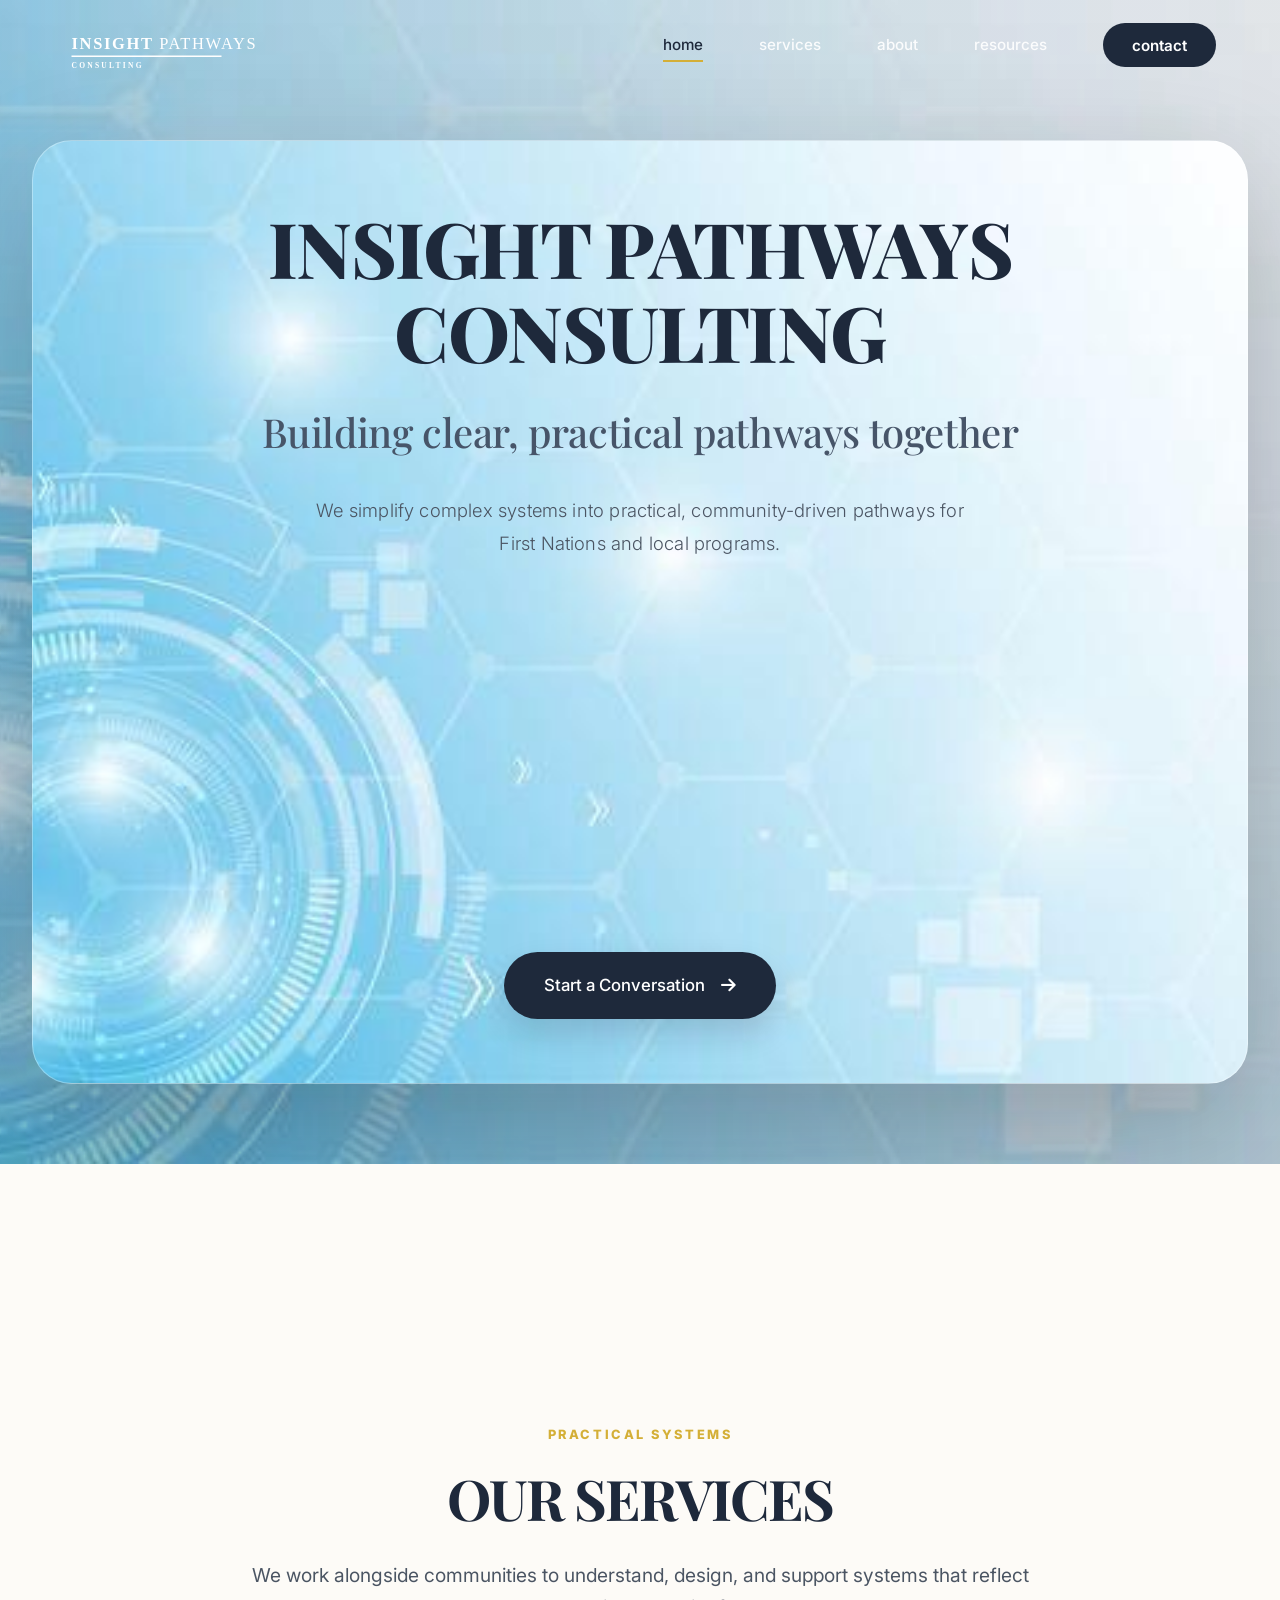
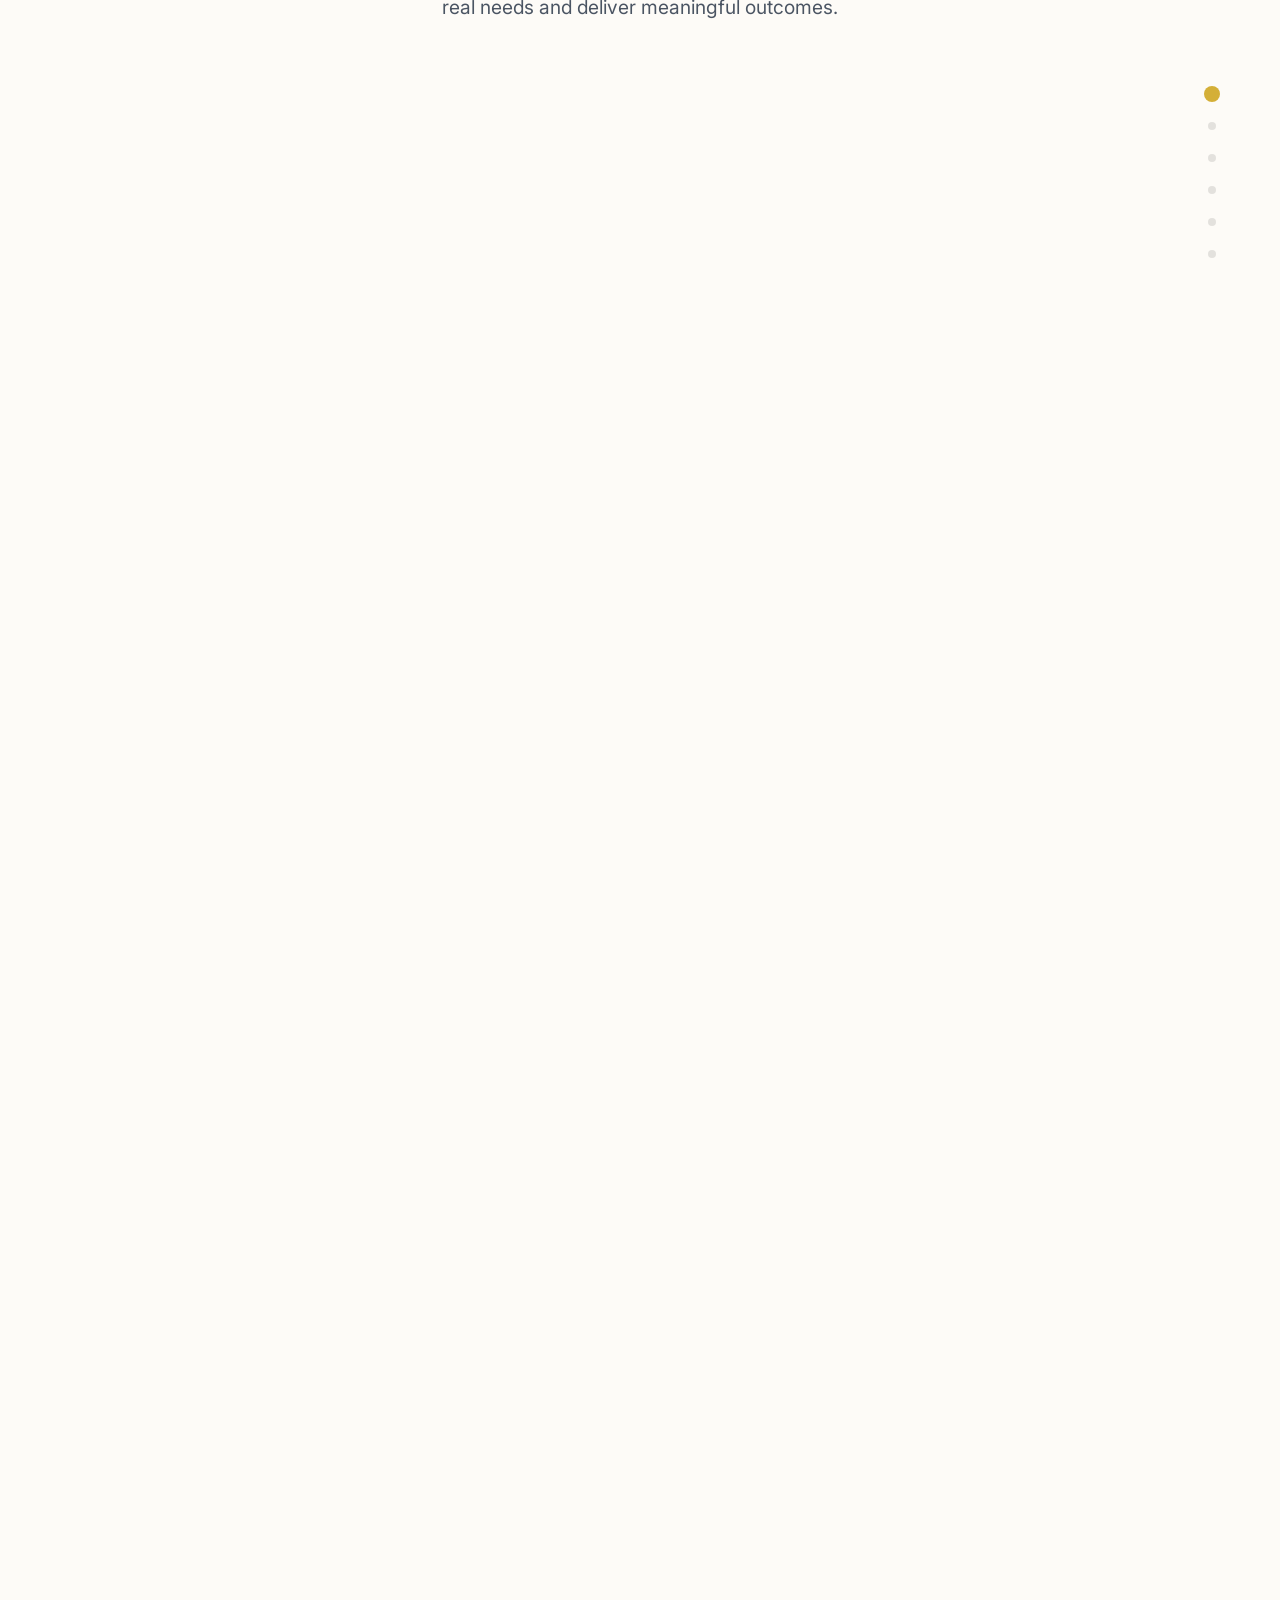
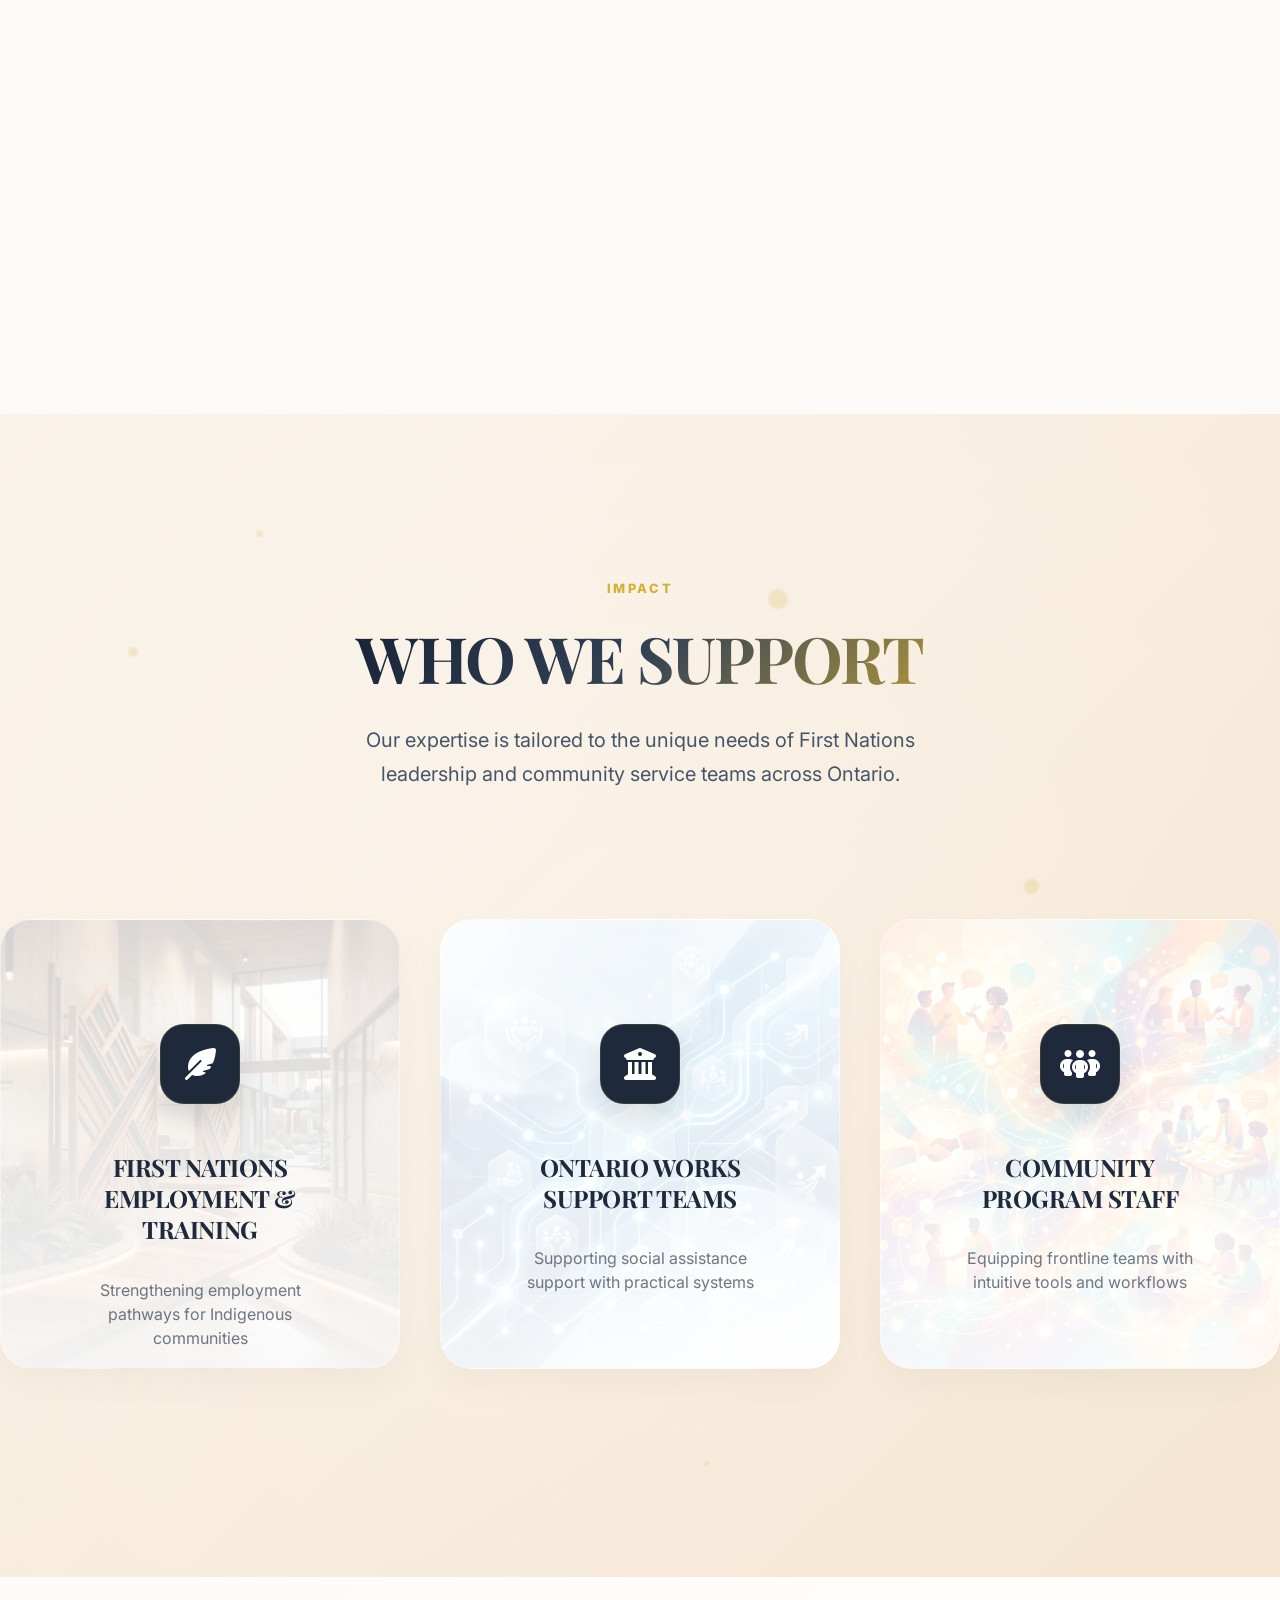
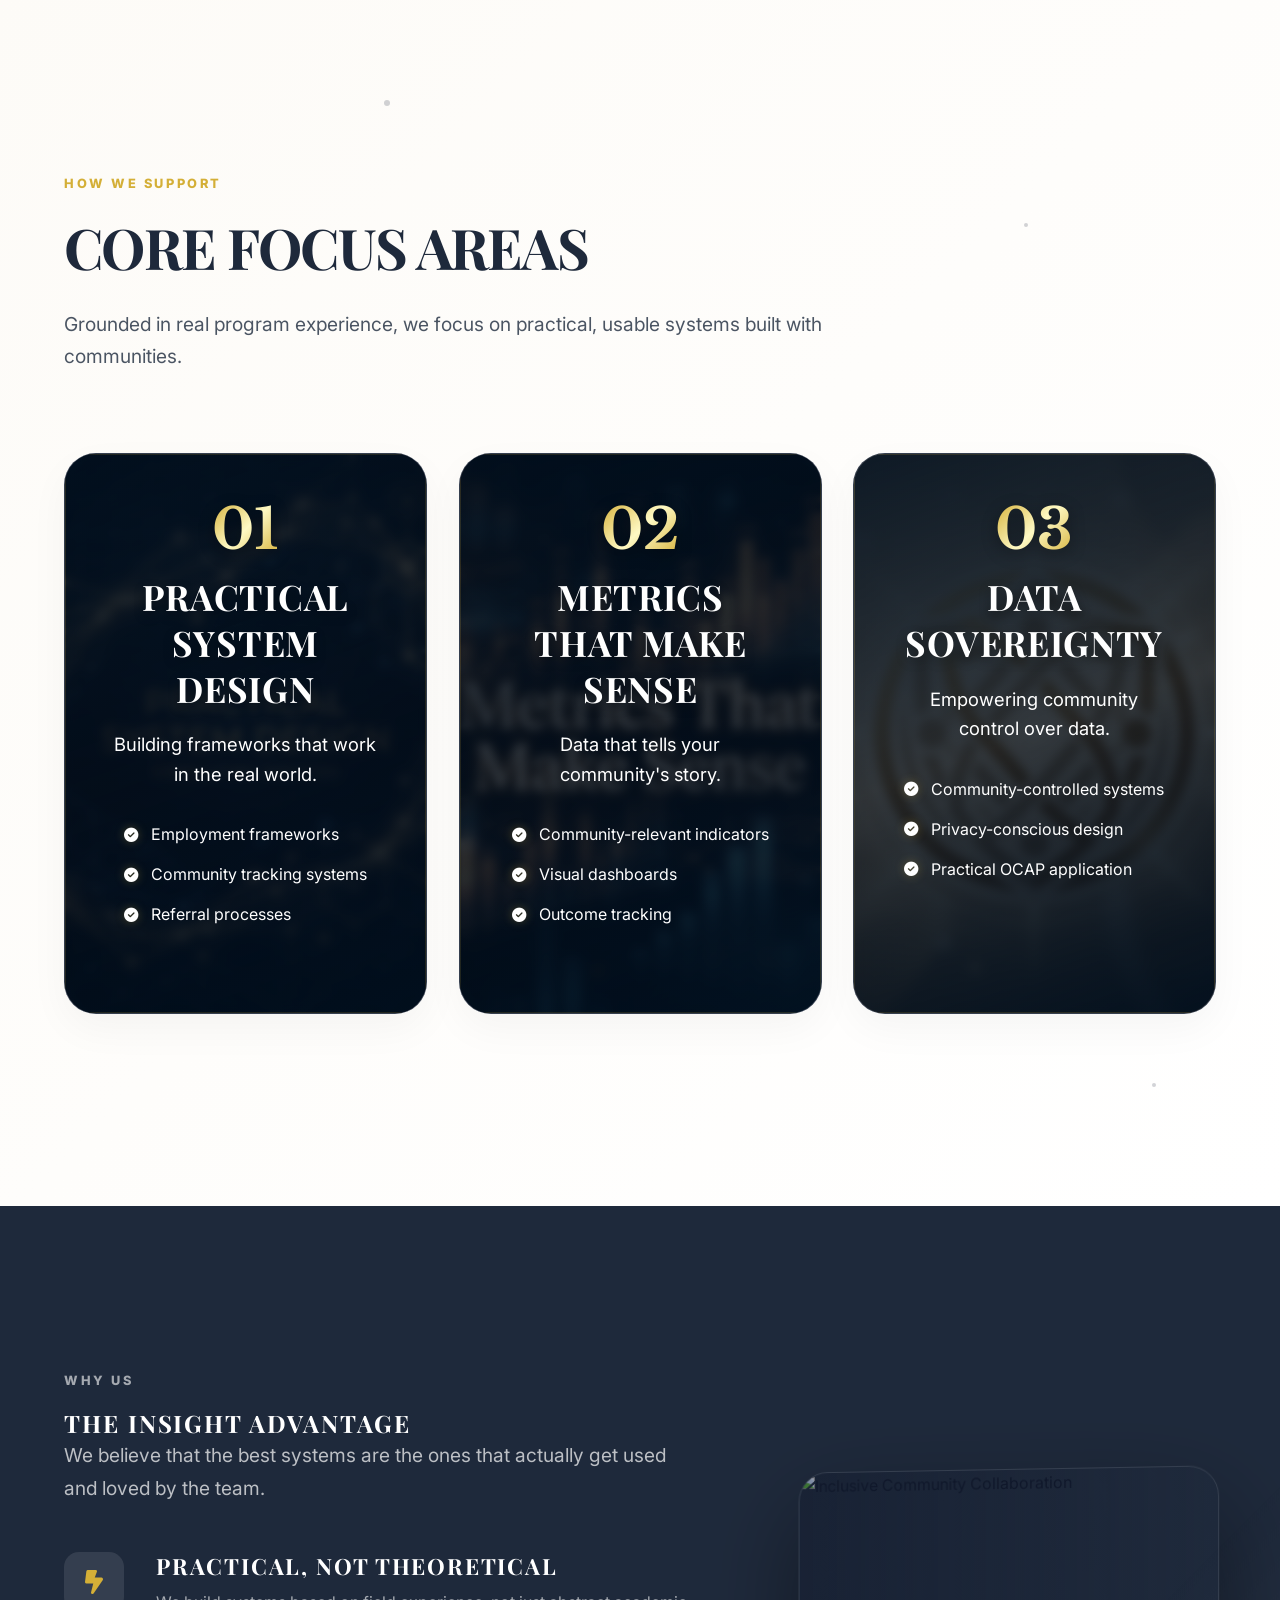
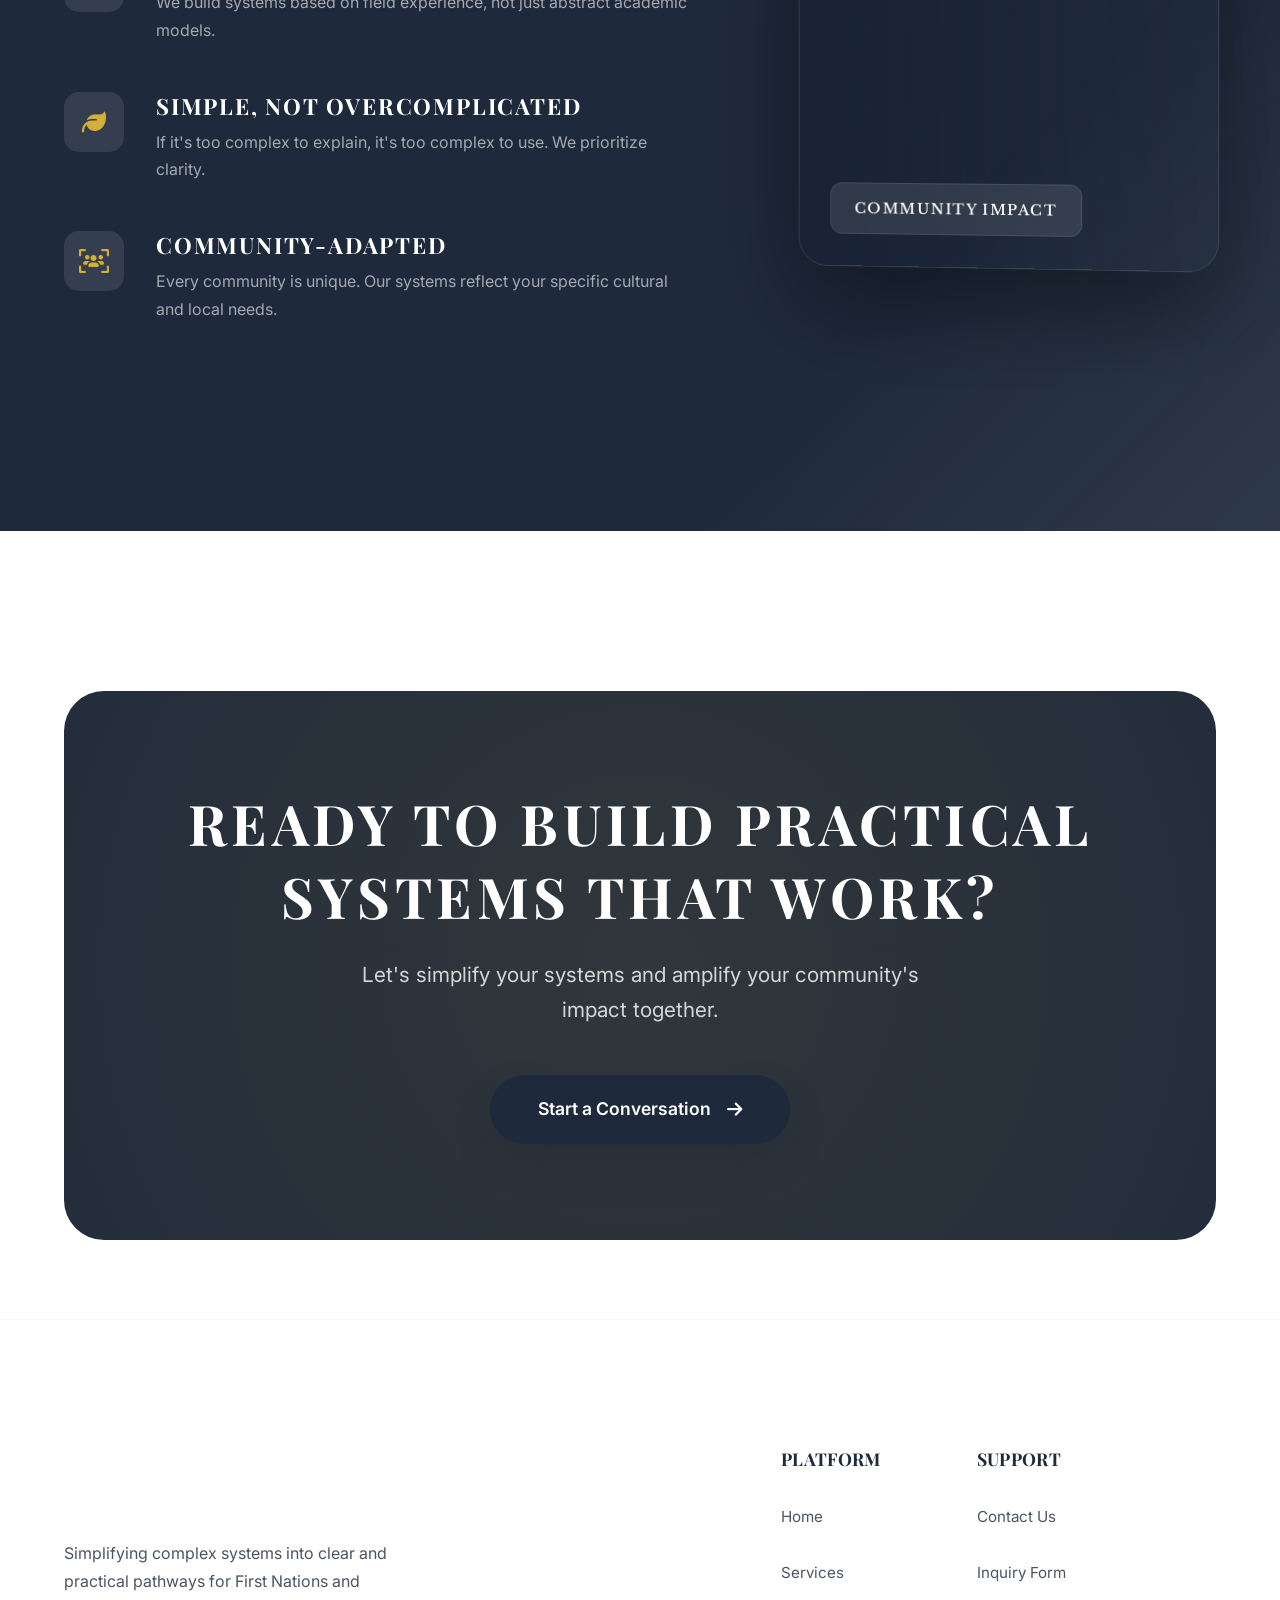
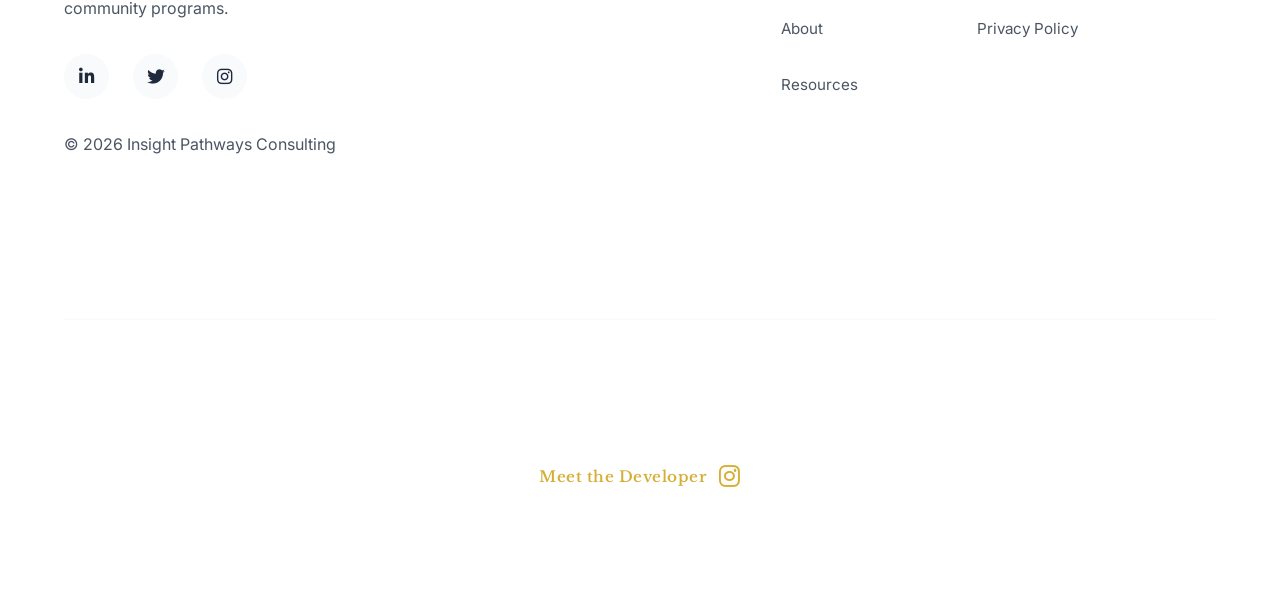
==== commit 18881fc1: "13th committ" ====
--- a/index.html
+++ b/index.html
@@ -14,12 +14,8 @@
 <body>
     <nav id="navbar">
         <div class="container nav-container">
-            <a href="index.html" class="logo">
-                <img src="assets/images/ipc-logo-final.png" alt="IPC Logo" class="nav-logo-icon">
-                <div class="logo-stack">
-                    <span class="logo-line-top"><span class="logo-insight">INSIGHT</span> PATHWAYS</span>
-                    <span class="logo-line-bottom">CONSULTING</span>
-                </div>
+            <a href="index.html" class="logo-premium">
+                <img src="assets/images/logo-animated.svg" alt="Insight Pathways Consulting" class="nav-logo-svg">
             </a>
             <ul class="nav-links">
                 <li><a href="index.html" class="active">home</a></li>
@@ -418,12 +414,8 @@
         <div class="container">
             <div class="footer-top">
                 <div class="footer-brand">
-                    <a href="index.html" class="logo">
-                        <img src="assets/images/ipc-logo-final.png" alt="IPC Logo" class="nav-logo-icon">
-                        <div class="logo-stack">
-                            <span class="logo-line-top"><span class="logo-insight">INSIGHT</span> PATHWAYS</span>
-                            <span class="logo-line-bottom">CONSULTING</span>
-                        </div>
+                    <a href="index.html" class="logo-premium">
+                        <img src="assets/images/logo-animated.svg" alt="Insight Pathways Consulting" class="nav-logo-svg">
                     </a>
                     <p>Simplifying complex systems into clear and practical pathways for First Nations and community
                         programs.</p>
--- a/style.css
+++ b/style.css
@@ -285,17 +285,34 @@
     }
 }
 
-.logo {
-    display: flex;
-    align-items: center;
-    gap: 0.9rem;
-    color: var(--white);
+.logo-premium {
+    display: flex;
+    align-items: center;
     text-decoration: none;
     transition: var(--transition-smooth);
 }
 
-nav.scrolled .logo {
-    color: var(--primary);
+.nav-logo-svg {
+    height: 60px;
+    width: auto;
+    display: block;
+    transition: var(--transition-smooth);
+    /* Make the logo white on transparent nav for visibility over hero bg */
+    filter: brightness(0) invert(1);
+}
+
+nav.scrolled .nav-logo-svg {
+    height: 50px;
+    filter: none; /* Return to original professional colors on white background */
+}
+
+@media (max-width: 768px) {
+    .nav-logo-svg {
+        height: 45px;
+    }
+    nav.scrolled .nav-logo-svg {
+        height: 40px;
+    }
 }
 
 .logo-stack {
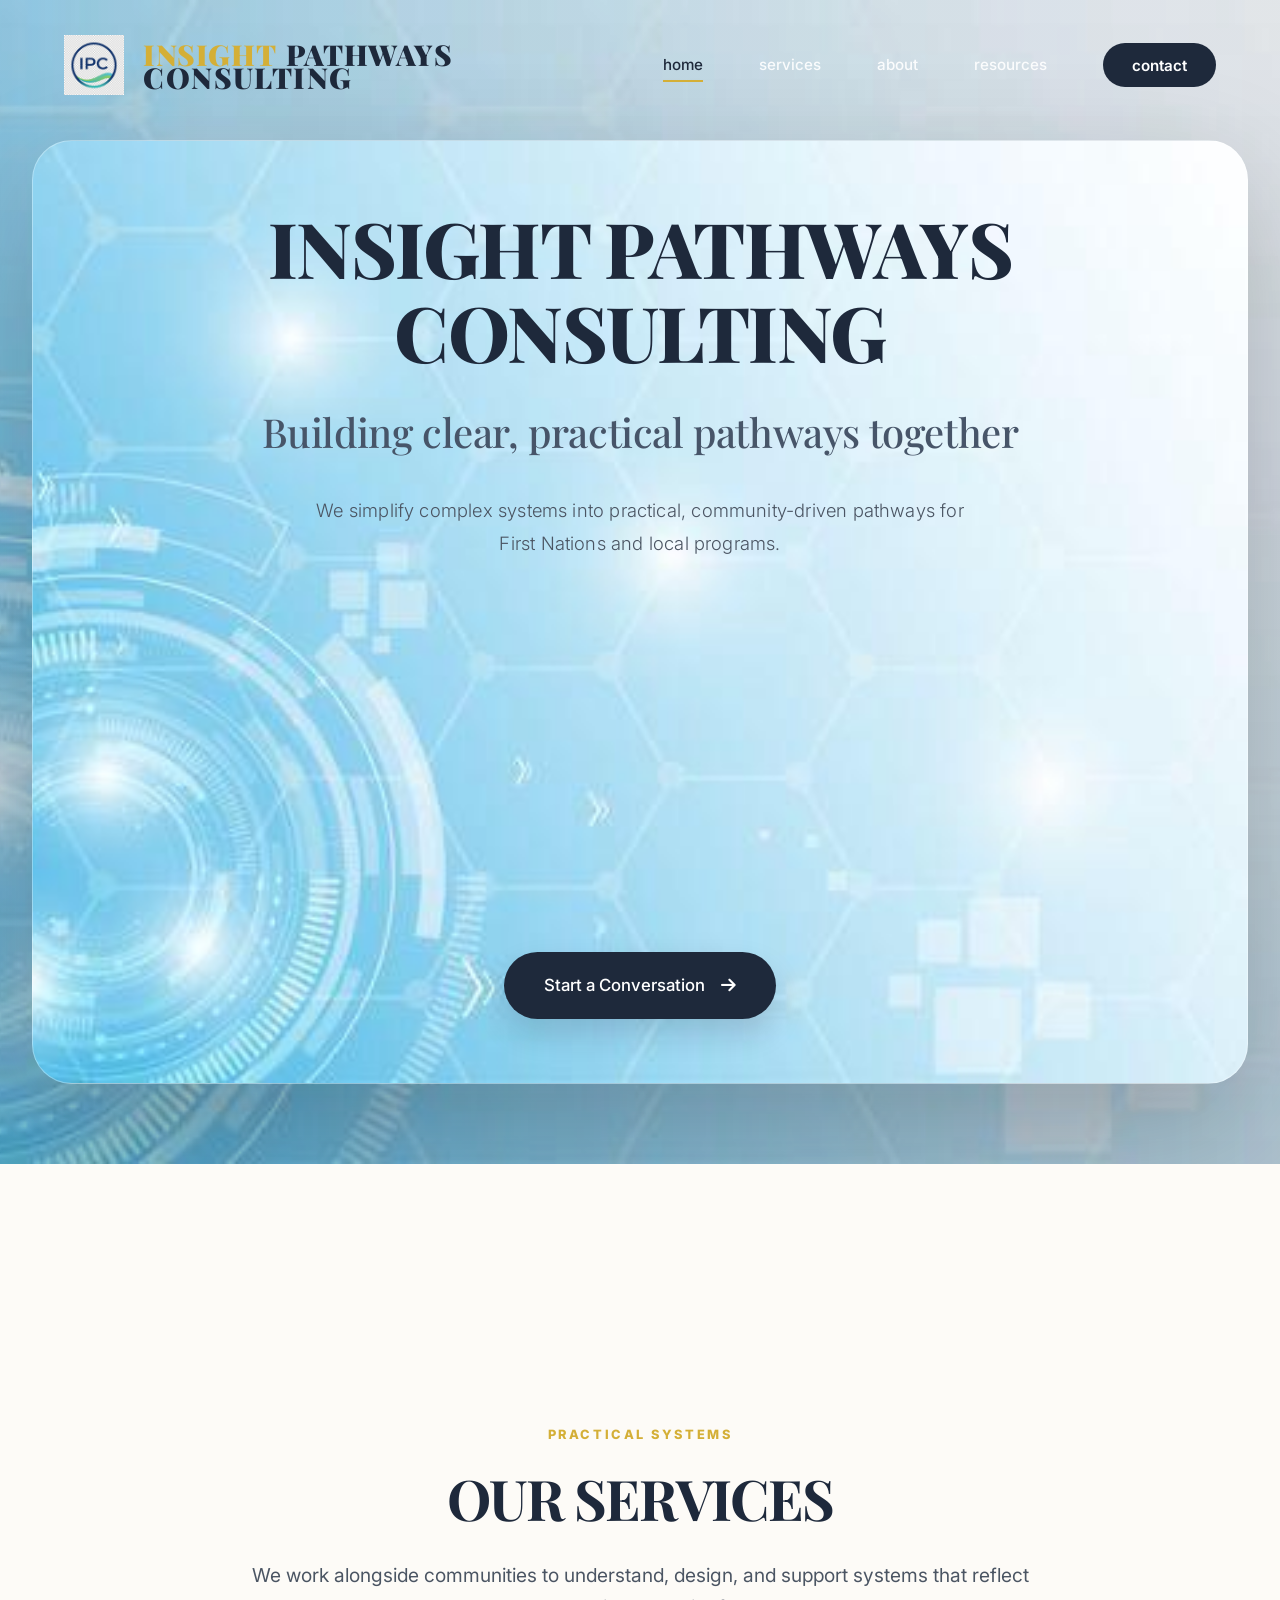
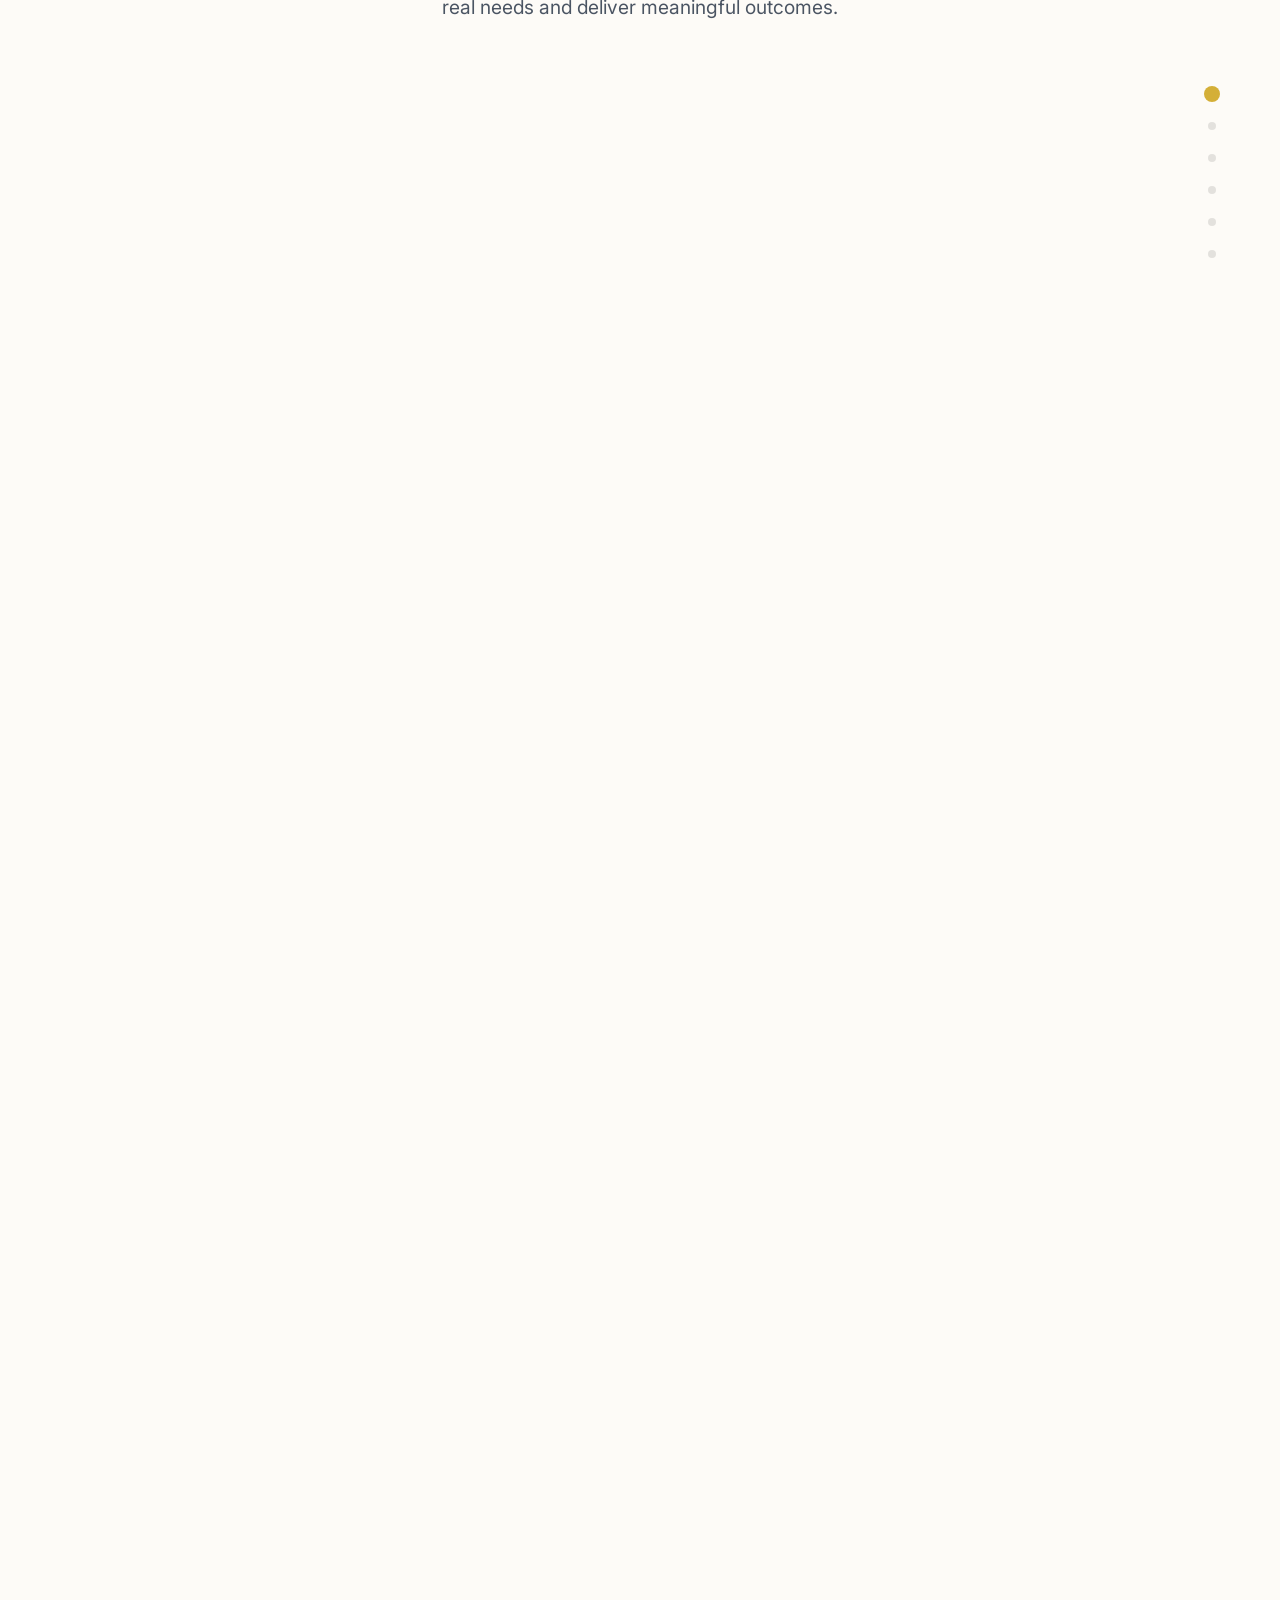
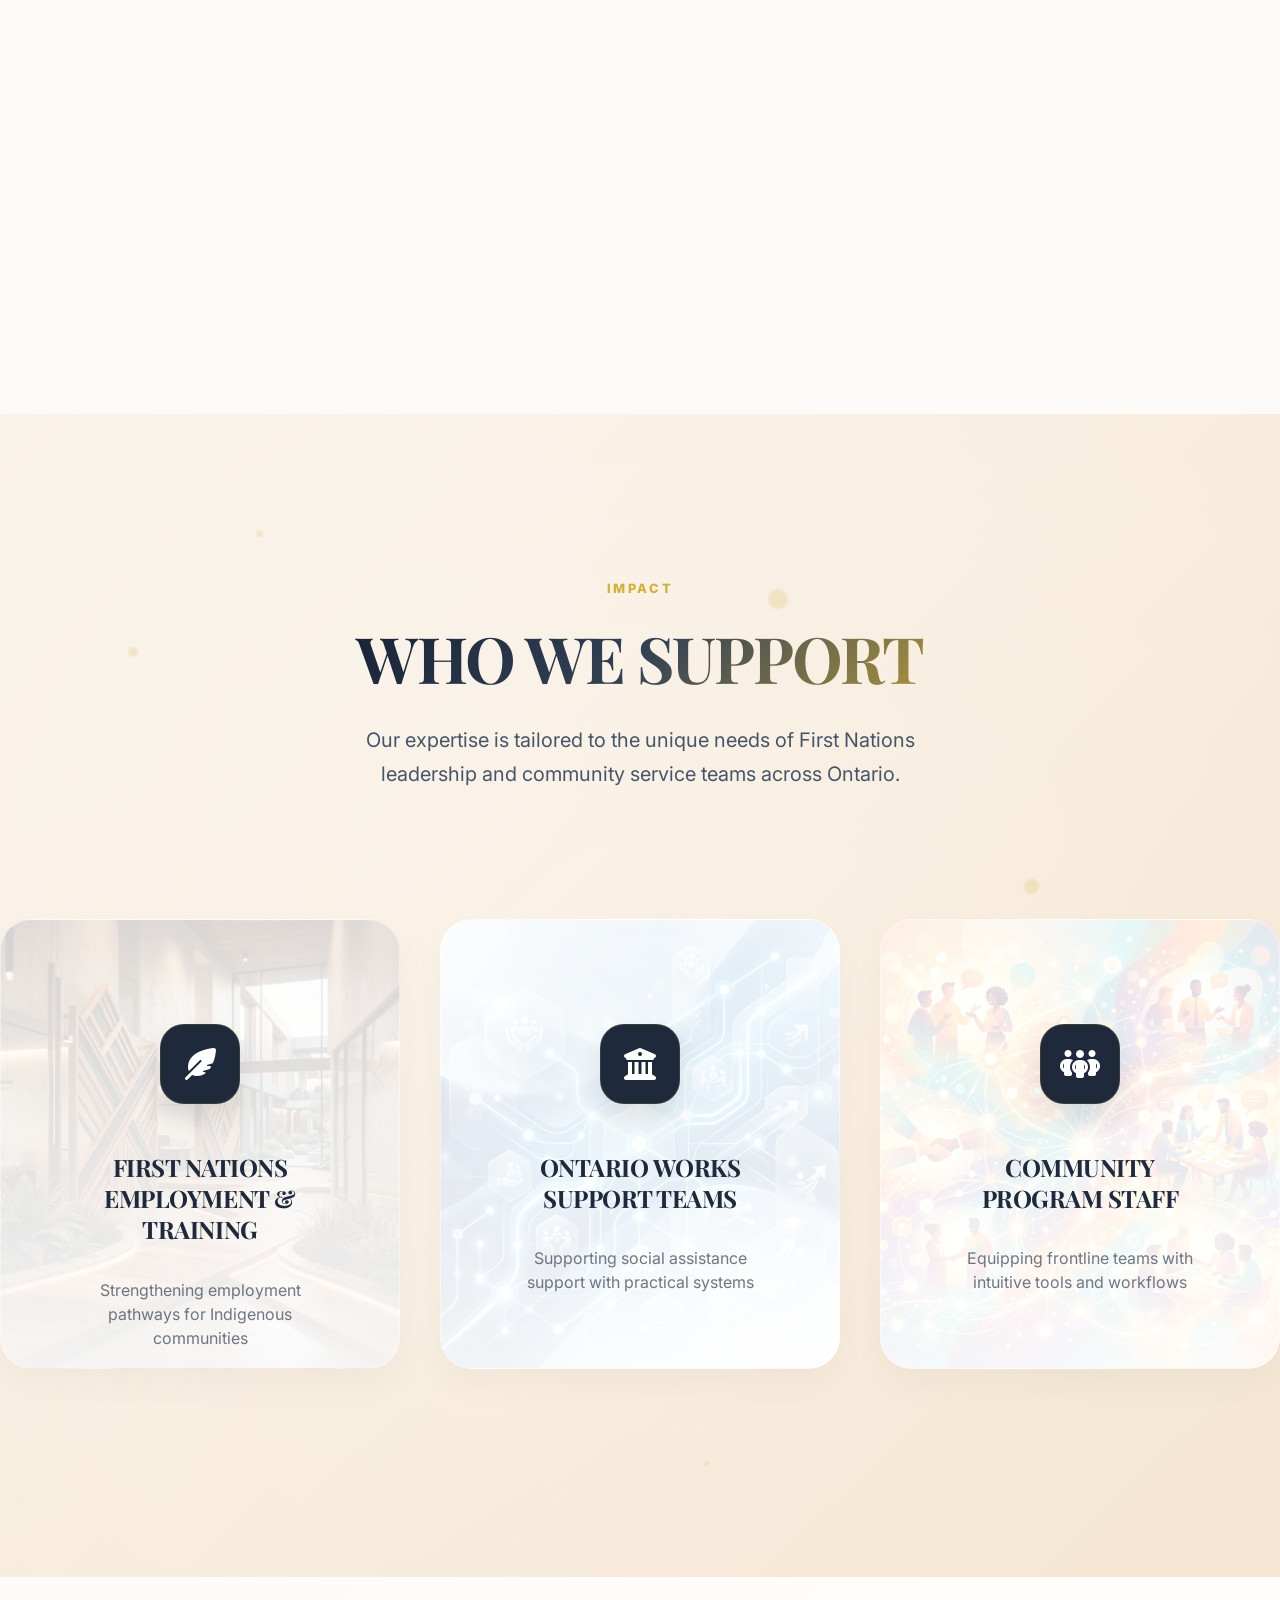
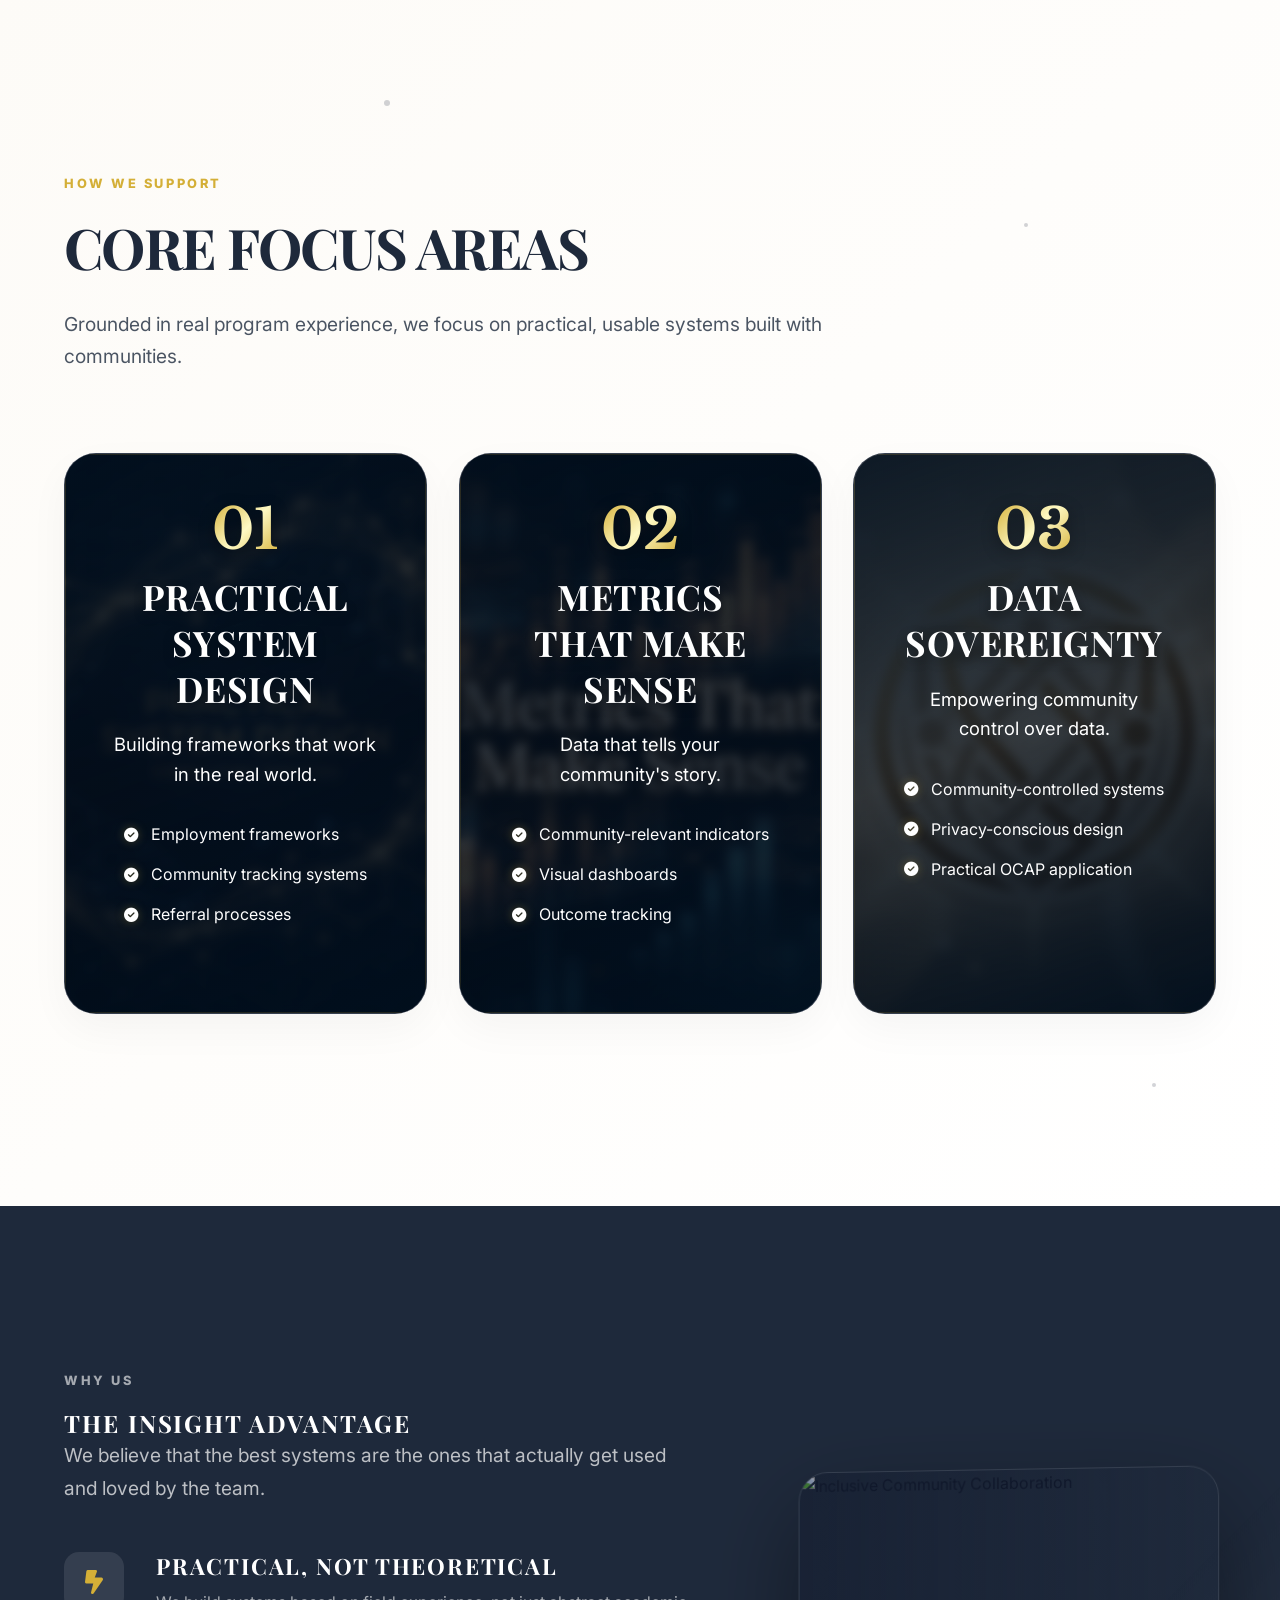
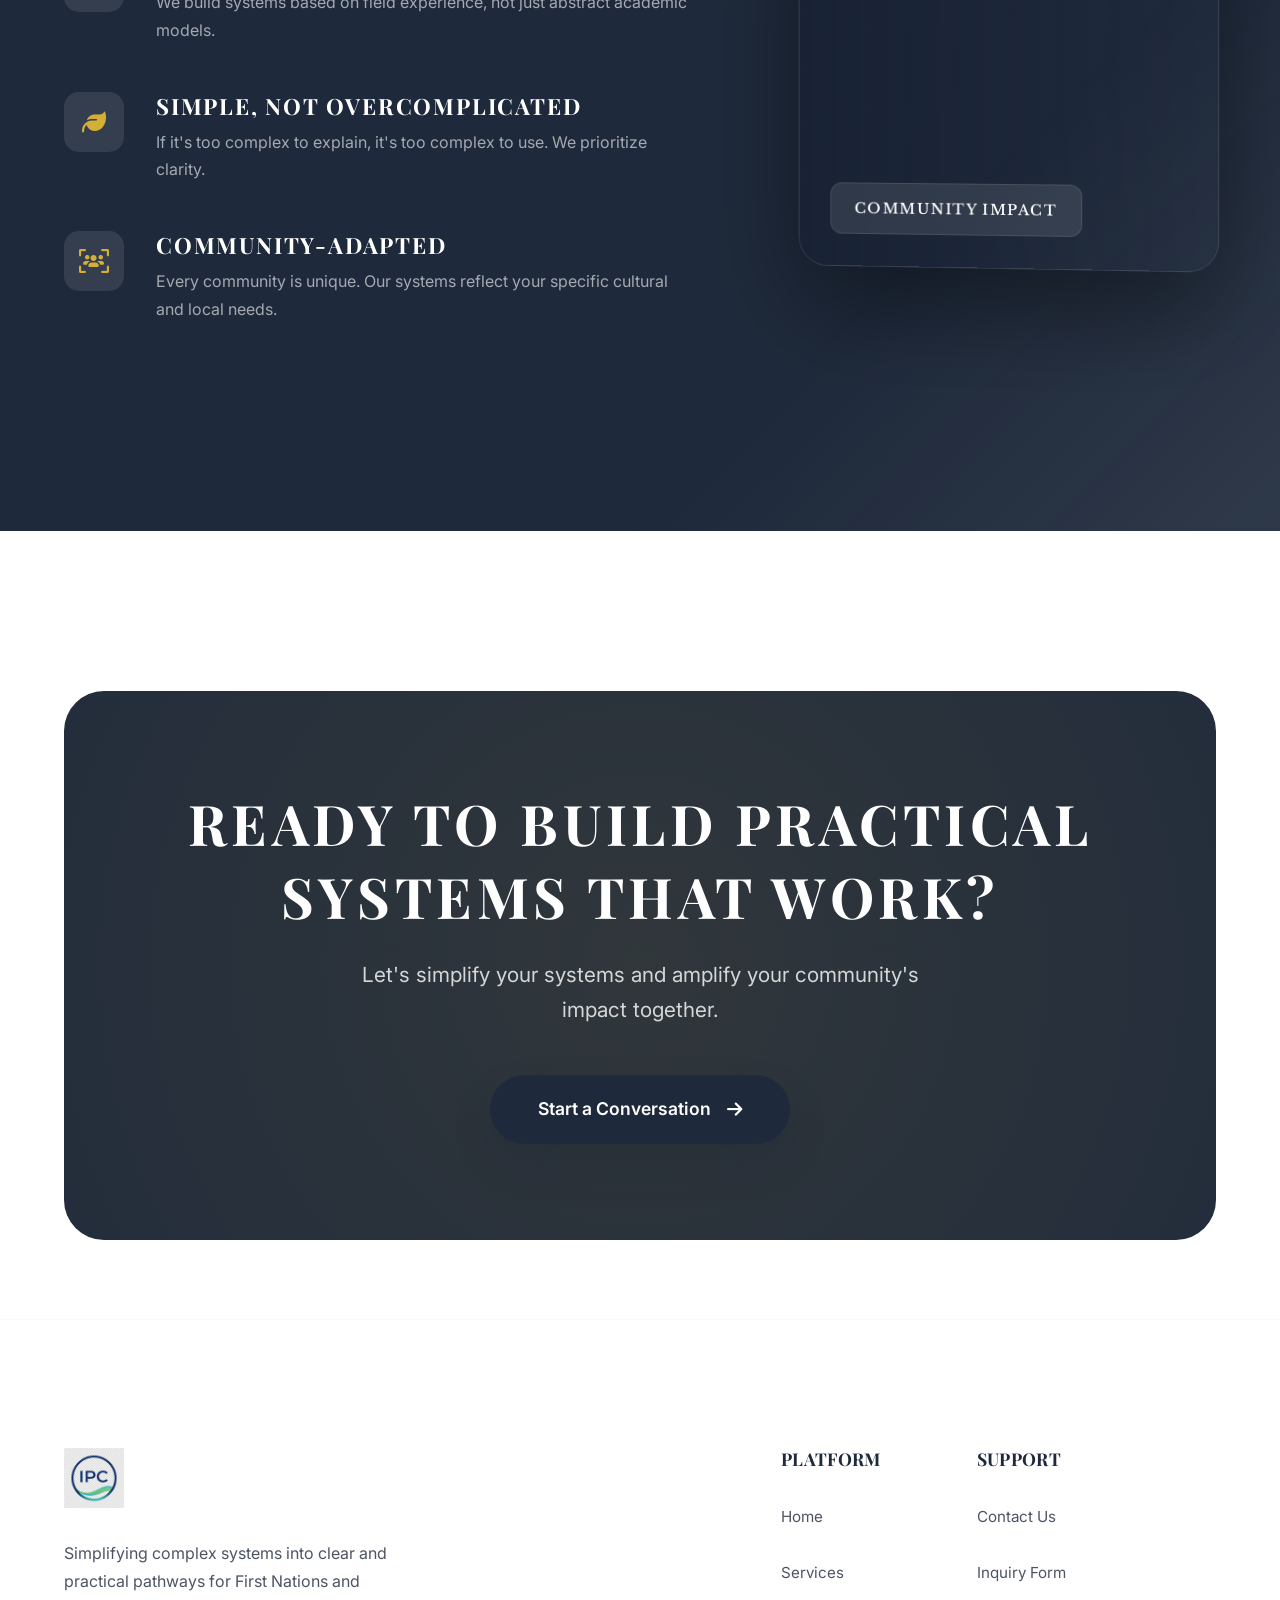
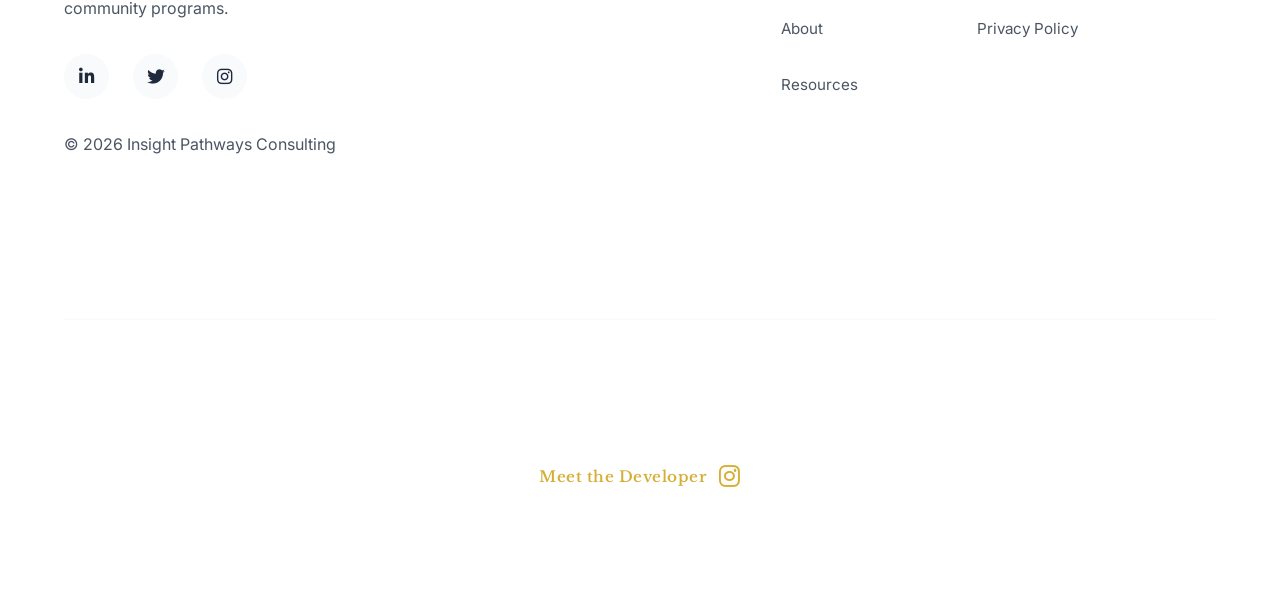
==== commit dd56e31a: "14th committ" ====
--- a/index.html
+++ b/index.html
@@ -14,8 +14,14 @@
 <body>
     <nav id="navbar">
         <div class="container nav-container">
-            <a href="index.html" class="logo-premium">
-                <img src="assets/images/logo-animated.svg" alt="Insight Pathways Consulting" class="nav-logo-svg">
+            <a href="index.html" class="logo-new">
+                <div class="logo-icon-wrapper">
+                    <img src="assets/images/ipc-logo-clean.png" alt="IPC Logo" class="nav-logo-icon-new">
+                </div>
+                <div class="logo-text-stack">
+                    <div class="logo-line-top"><span class="logo-insight">INSIGHT</span> <span class="logo-pathways">PATHWAYS</span></div>
+                    <div class="logo-line-bottom"><span class="logo-consulting">CONSULTING</span></div>
+                </div>
             </a>
             <ul class="nav-links">
                 <li><a href="index.html" class="active">home</a></li>
@@ -25,9 +31,7 @@
                 <li><a href="contact.html" class="nav-cta">contact</a></li>
             </ul>
             <div class="mobile-toggle" id="mobile-menu">
-                <div class="bar"></div>
-                <div class="bar"></div>
-                <div class="bar"></div>
+                <i class="fa-solid fa-bars"></i>
             </div>
         </div>
     </nav>
@@ -414,8 +418,10 @@
         <div class="container">
             <div class="footer-top">
                 <div class="footer-brand">
-                    <a href="index.html" class="logo-premium">
-                        <img src="assets/images/logo-animated.svg" alt="Insight Pathways Consulting" class="nav-logo-svg">
+                    <a href="index.html" class="logo-new">
+                        <div class="logo-icon-wrapper">
+                            <img src="assets/images/ipc-logo-clean.png" alt="IPC Logo" class="nav-logo-icon-new">
+                        </div>
                     </a>
                     <p>Simplifying complex systems into clear and practical pathways for First Nations and community
                         programs.</p>
--- a/style.css
+++ b/style.css
@@ -243,7 +243,7 @@
     top: 0;
     left: 0;
     width: 100%;
-    height: 90px;
+    height: 130px;
     display: flex;
     align-items: center;
     z-index: 1000;
@@ -252,7 +252,7 @@
 }
 
 nav.scrolled {
-    height: 75px;
+    height: 100px;
     background: var(--glass);
     backdrop-filter: var(--blur);
     border-bottom: 1px solid var(--glass-border);
@@ -278,6 +278,20 @@
     align-items: center;
 }
 
+.mobile-toggle {
+    display: none;
+    font-size: 2.8rem;
+    color: var(--white);
+    cursor: pointer;
+    transition: var(--transition-smooth);
+    z-index: 1001;
+    filter: drop-shadow(0 2px 10px rgba(0,0,0,0.3));
+}
+
+nav.scrolled .mobile-toggle {
+    color: var(--primary);
+}
+
 @media (max-width: 900px) {
     .nav-container {
         display: flex;
@@ -285,77 +299,140 @@
     }
 }
 
-.logo-premium {
-    display: flex;
-    align-items: center;
+.logo-new {
+    display: flex;
+    align-items: center;
+    gap: 1.2rem;
     text-decoration: none;
     transition: var(--transition-smooth);
 }
 
-.nav-logo-svg {
+.logo-icon-wrapper {
+    width: 60px;
     height: 60px;
-    width: auto;
-    display: block;
+    background: transparent;
+    display: flex;
+    align-items: center;
+    justify-content: center;
+    flex-shrink: 0;
     transition: var(--transition-smooth);
-    /* Make the logo white on transparent nav for visibility over hero bg */
-    filter: brightness(0) invert(1);
-}
-
-nav.scrolled .nav-logo-svg {
-    height: 50px;
-    filter: none; /* Return to original professional colors on white background */
-}
-
-@media (max-width: 768px) {
-    .nav-logo-svg {
-        height: 45px;
-    }
-    nav.scrolled .nav-logo-svg {
-        height: 40px;
-    }
-}
-
-.logo-stack {
+}
+
+/* Removed scroll-based resizing to prevent zooming effect */
+
+.nav-logo-icon-new {
+    width: 100%;
+    height: 100%;
+    object-fit: contain;
+    filter: contrast(1.05);
+    transition: var(--transition-smooth);
+}
+
+.logo-text-stack {
     display: flex;
     flex-direction: column;
-    justify-content: center;
-    line-height: 0.85;
+    line-height: 0.8;
     margin-top: 2px;
 }
 
 .logo-line-top {
     font-family: 'Playfair Display', serif;
-    font-size: 1.2rem;
+    font-size: 1.8rem;
     font-weight: 900;
-    letter-spacing: -0.01em;
     text-transform: uppercase;
-    color: var(--primary);
-    display: flex;
-    align-items: center;
+    letter-spacing: 0.02em;
+    display: flex;
+    gap: 0.6rem;
 }
 
 .logo-line-bottom {
     font-family: 'Playfair Display', serif;
-    font-size: 1.2rem;
+    font-size: 1.8rem;
     font-weight: 900;
+    text-transform: uppercase;
     letter-spacing: 0.05em;
-    text-transform: uppercase;
-    color: var(--primary);
-}
+}
+
+/* Removed nav.scrolled logo text resizing */
 
 .logo-insight {
     color: var(--glow);
-    margin-right: 0.25rem;
-}
-
-
-
-.nav-logo-icon {
-    height: 45px;
-    width: 45px;
-    object-fit: cover;
-    display: block;
-    border-radius: 50%;
+}
+
+.logo-pathways,
+.logo-consulting {
+    color: var(--primary);
+    transition: var(--transition-smooth);
+}
+
+nav.scrolled .logo-pathways,
+nav.scrolled .logo-consulting {
+    color: var(--primary);
+}
+
+@media (max-width: 1024px) {
+    nav {
+        height: 85px;
+    }
+    nav.scrolled {
+        height: 75px;
+    }
+    .mobile-toggle {
+        display: flex;
+        flex-shrink: 0;
+        margin-left: 1rem;
+        font-size: 2.2rem;
+    }
+    .nav-links {
+        display: none;
+    }
+    .nav-links.open {
+        display: flex;
+        flex-direction: column;
+        position: absolute;
+        top: 100%;
+        left: 0;
+        width: 100%;
+        background: var(--white);
+        padding: 2.5rem;
+        box-shadow: var(--shadow-premium);
+        border-top: 1px solid var(--glass-border);
+    }
+    .nav-links.open li {
+        margin: 1.2rem 0;
+        width: 100%;
+        text-align: center;
+    }
+    .nav-links.open a {
+        color: var(--primary) !important;
+        font-size: 1.3rem;
+        font-weight: 600;
+        display: block;
+        width: 100%;
+    }
+    
+    /* Icon Swap for Mobile Menu */
+    .mobile-toggle.active i::before {
+        content: "\f00d"; /* Font Awesome 'X' icon */
+    }
+    
+    .logo-new {
+        gap: 0.5rem;
+    }
+    .logo-icon-wrapper {
+        width: 45px;
+        height: 45px;
+    }
+    .nav-logo-icon-new {
+        transform: none; /* No zooming on mobile */
+        clip-path: none;
+    }
+    .logo-line-top, .logo-line-bottom {
+        font-size: 0.95rem;
+    }
+    .logo-line-top {
+        gap: 0.3rem;
+    }
 }
 
 /* --- Premium Modern Hero Section (Apple/Tesla Style) --- */
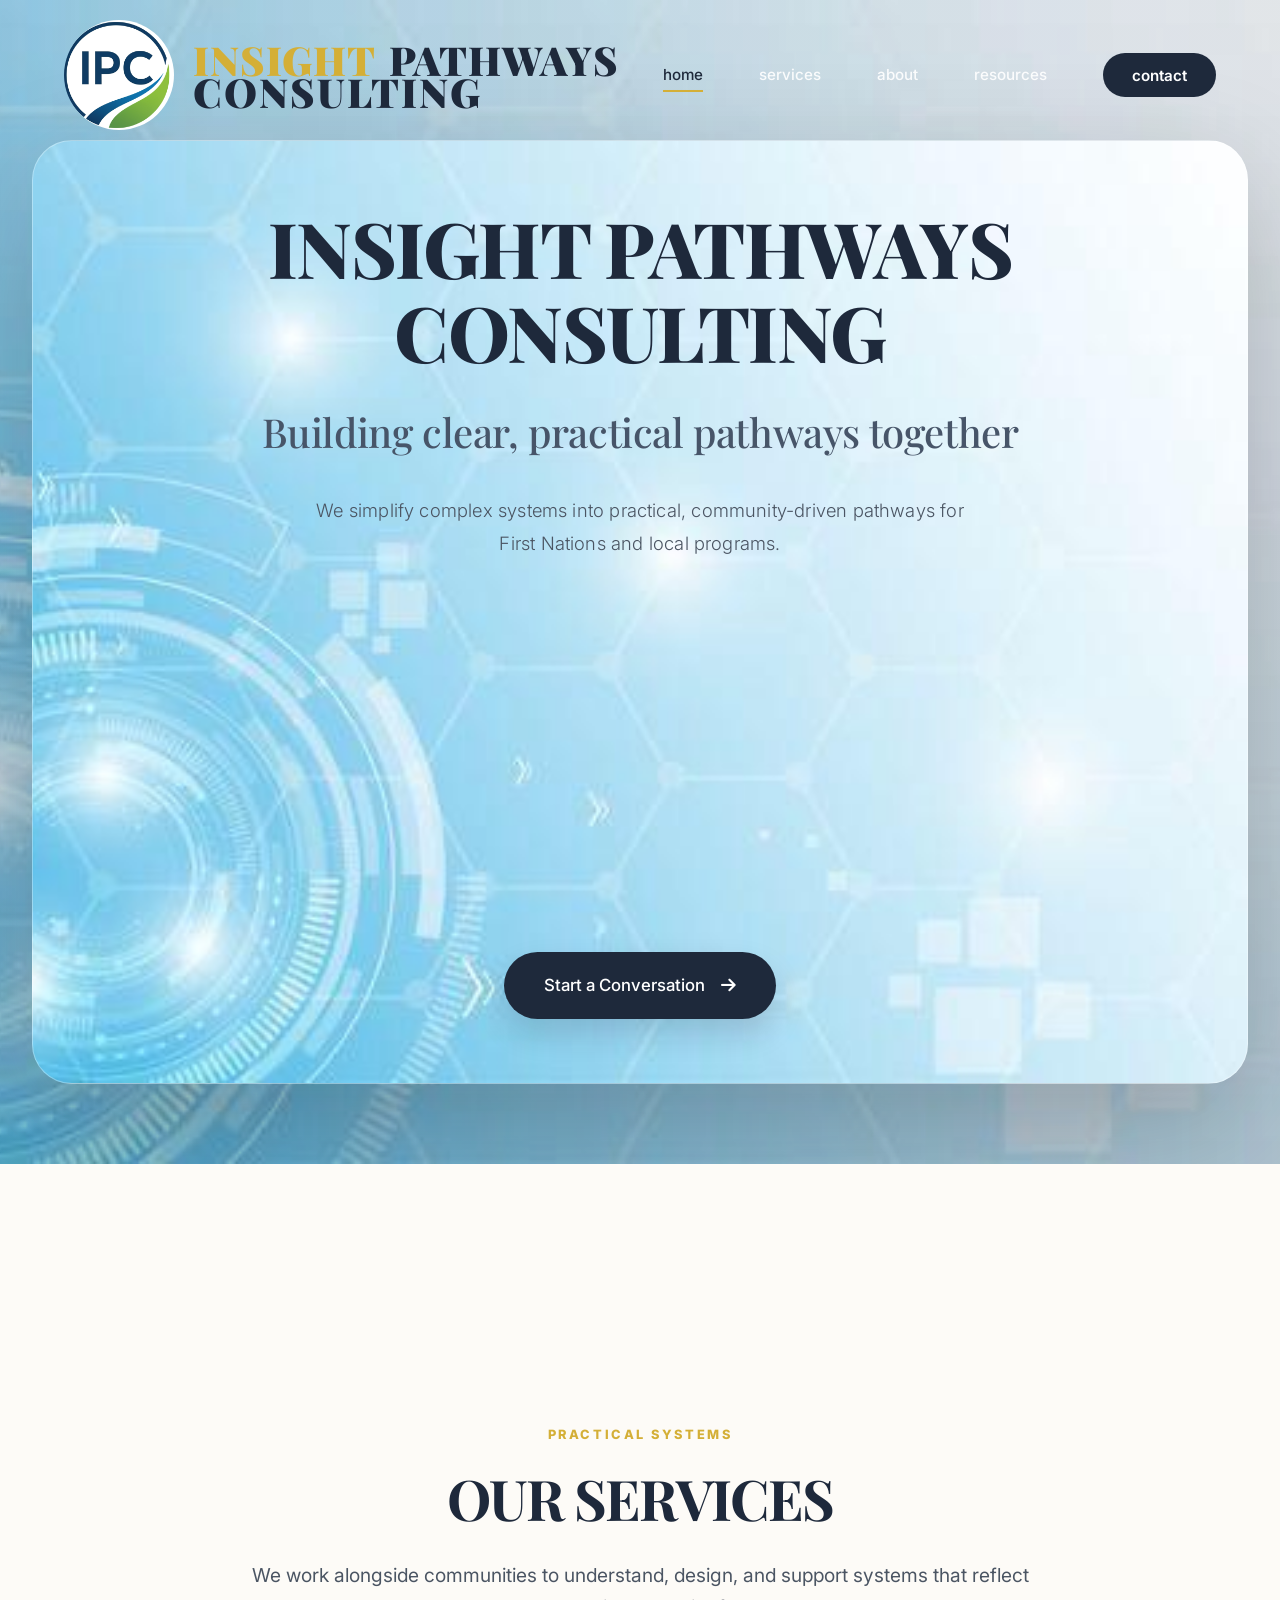
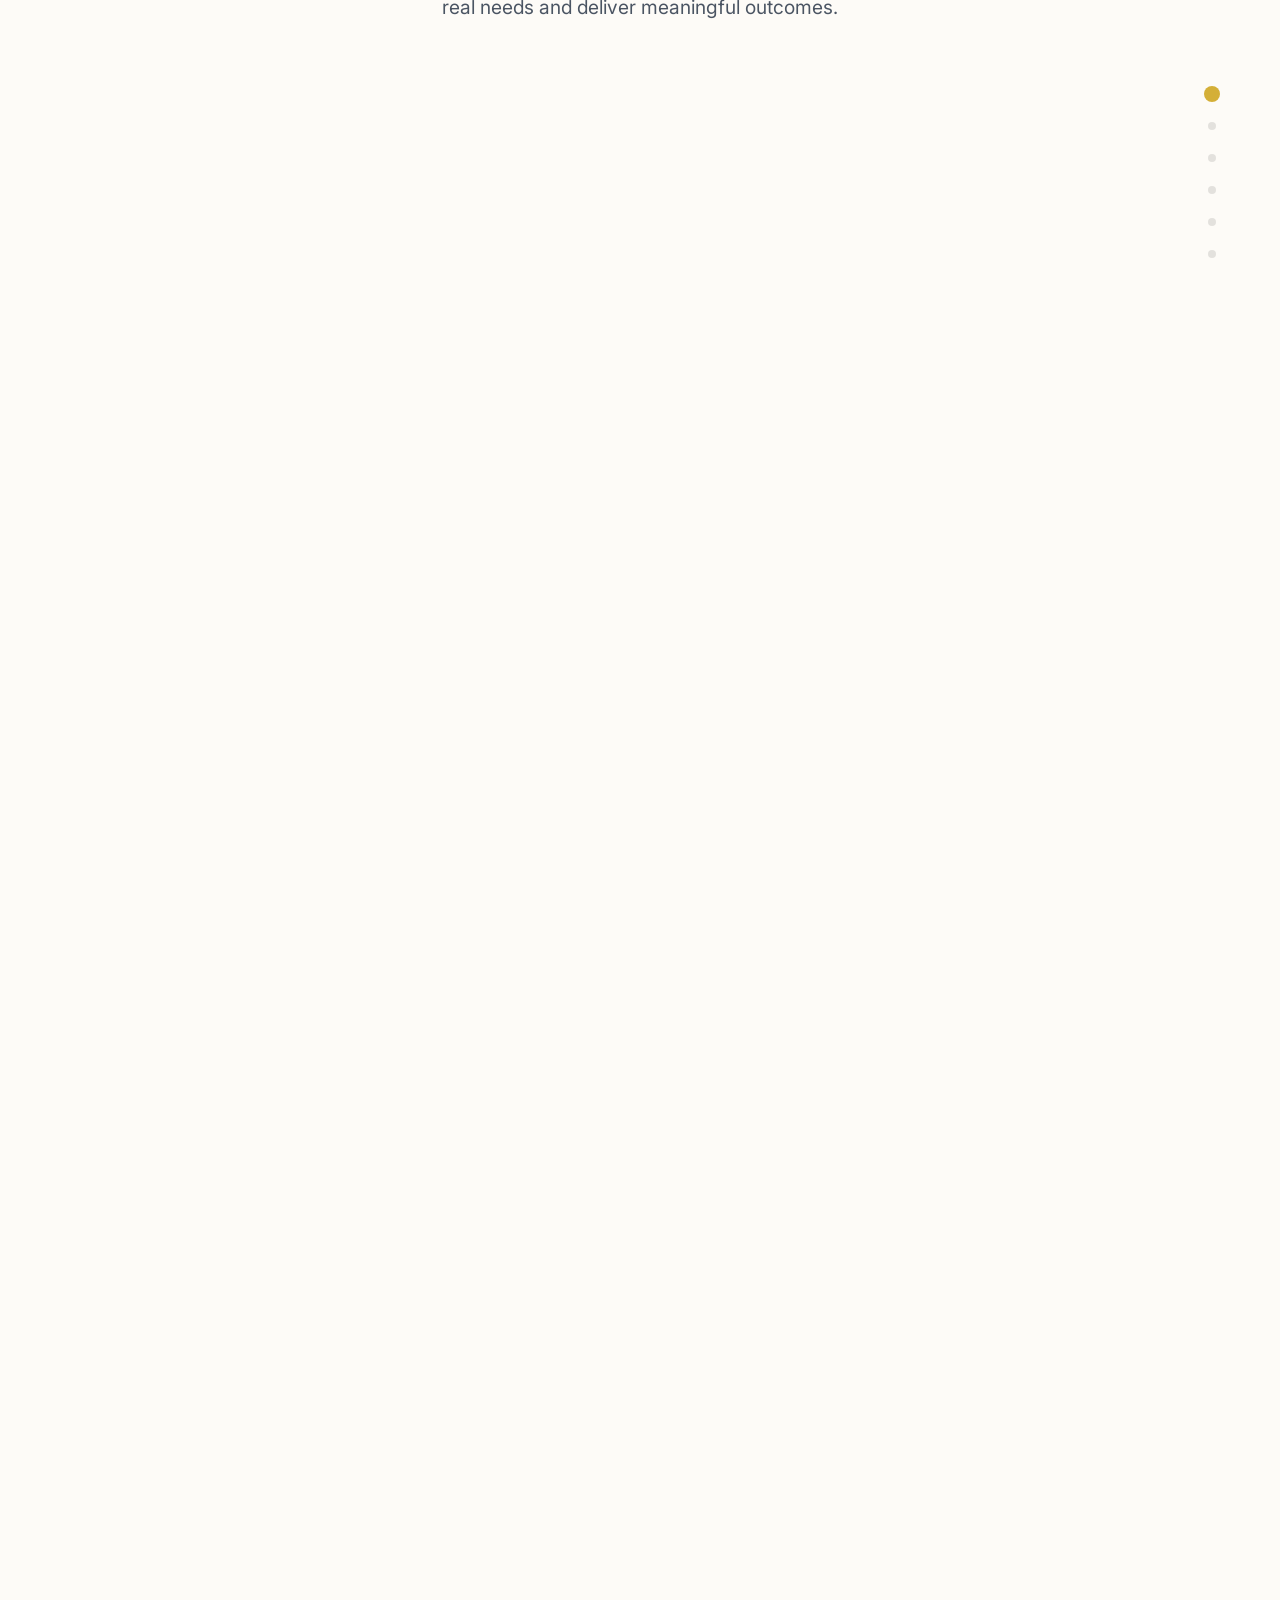
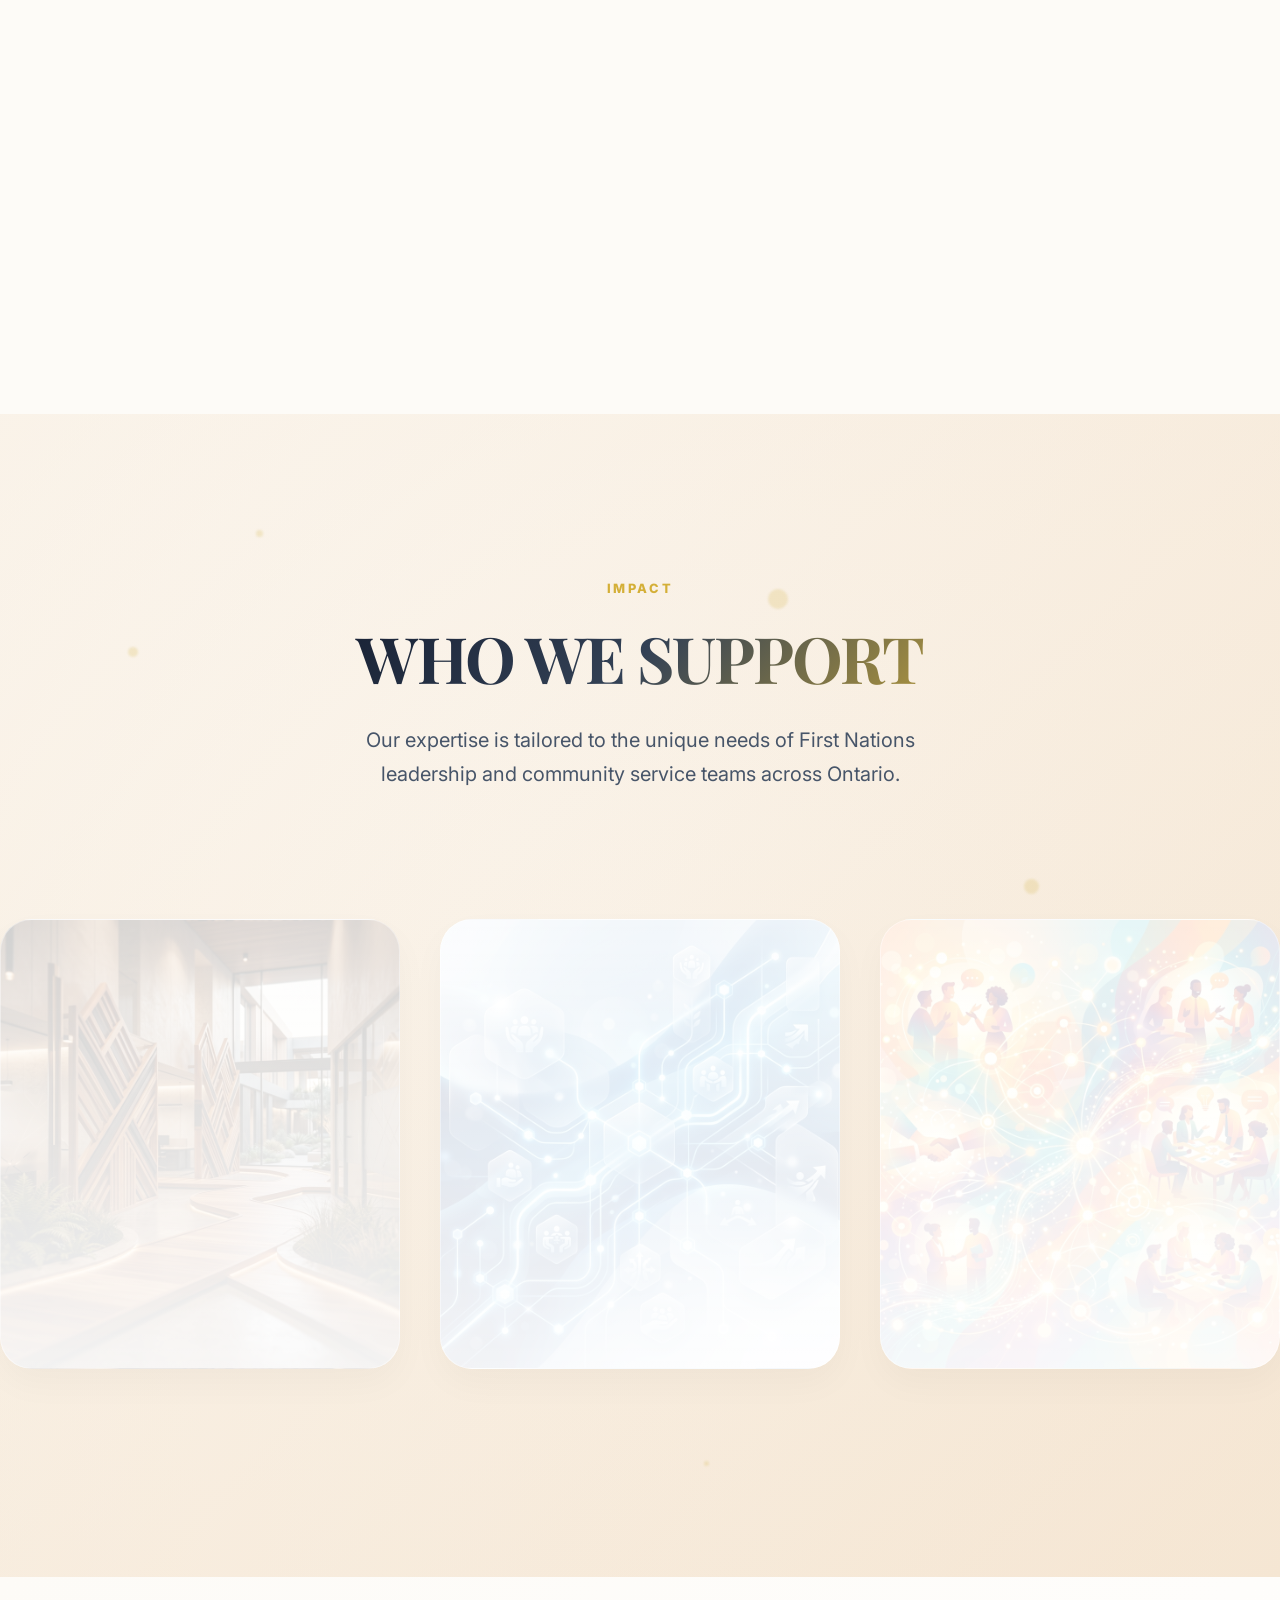
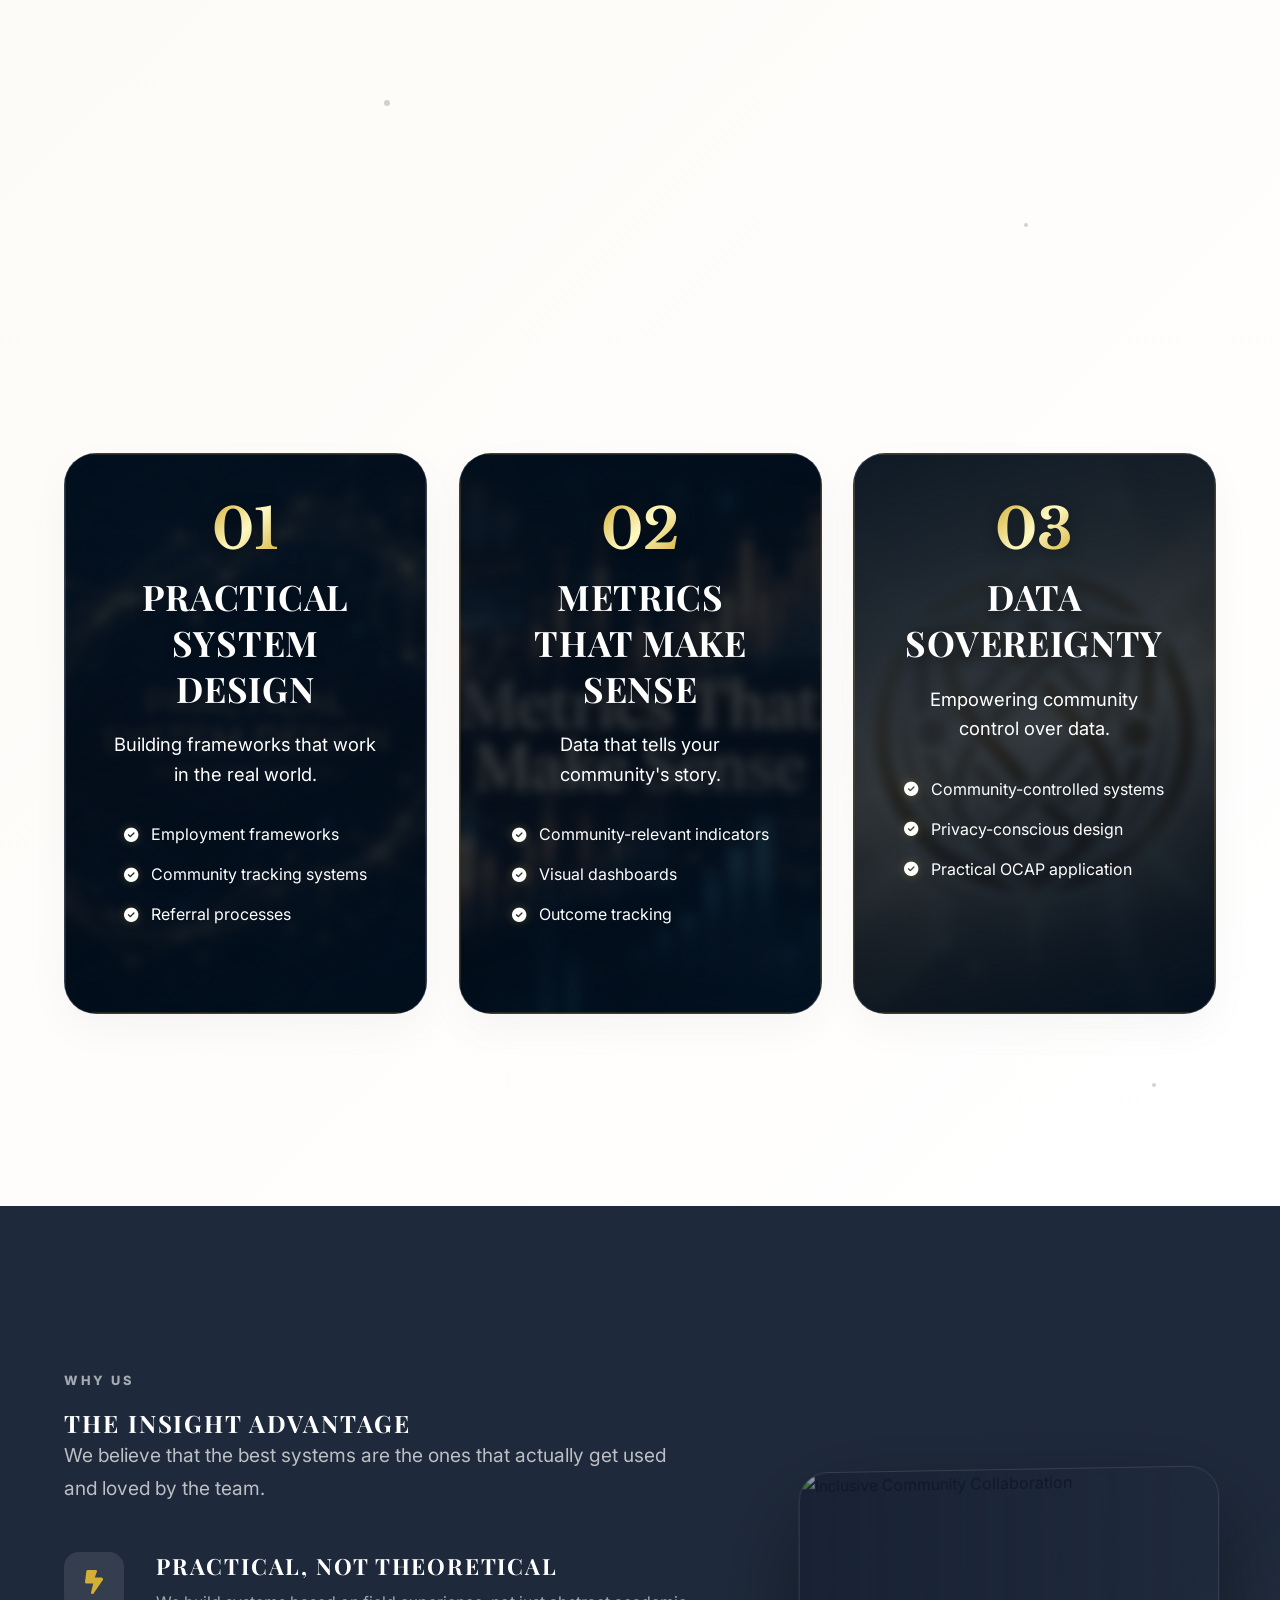
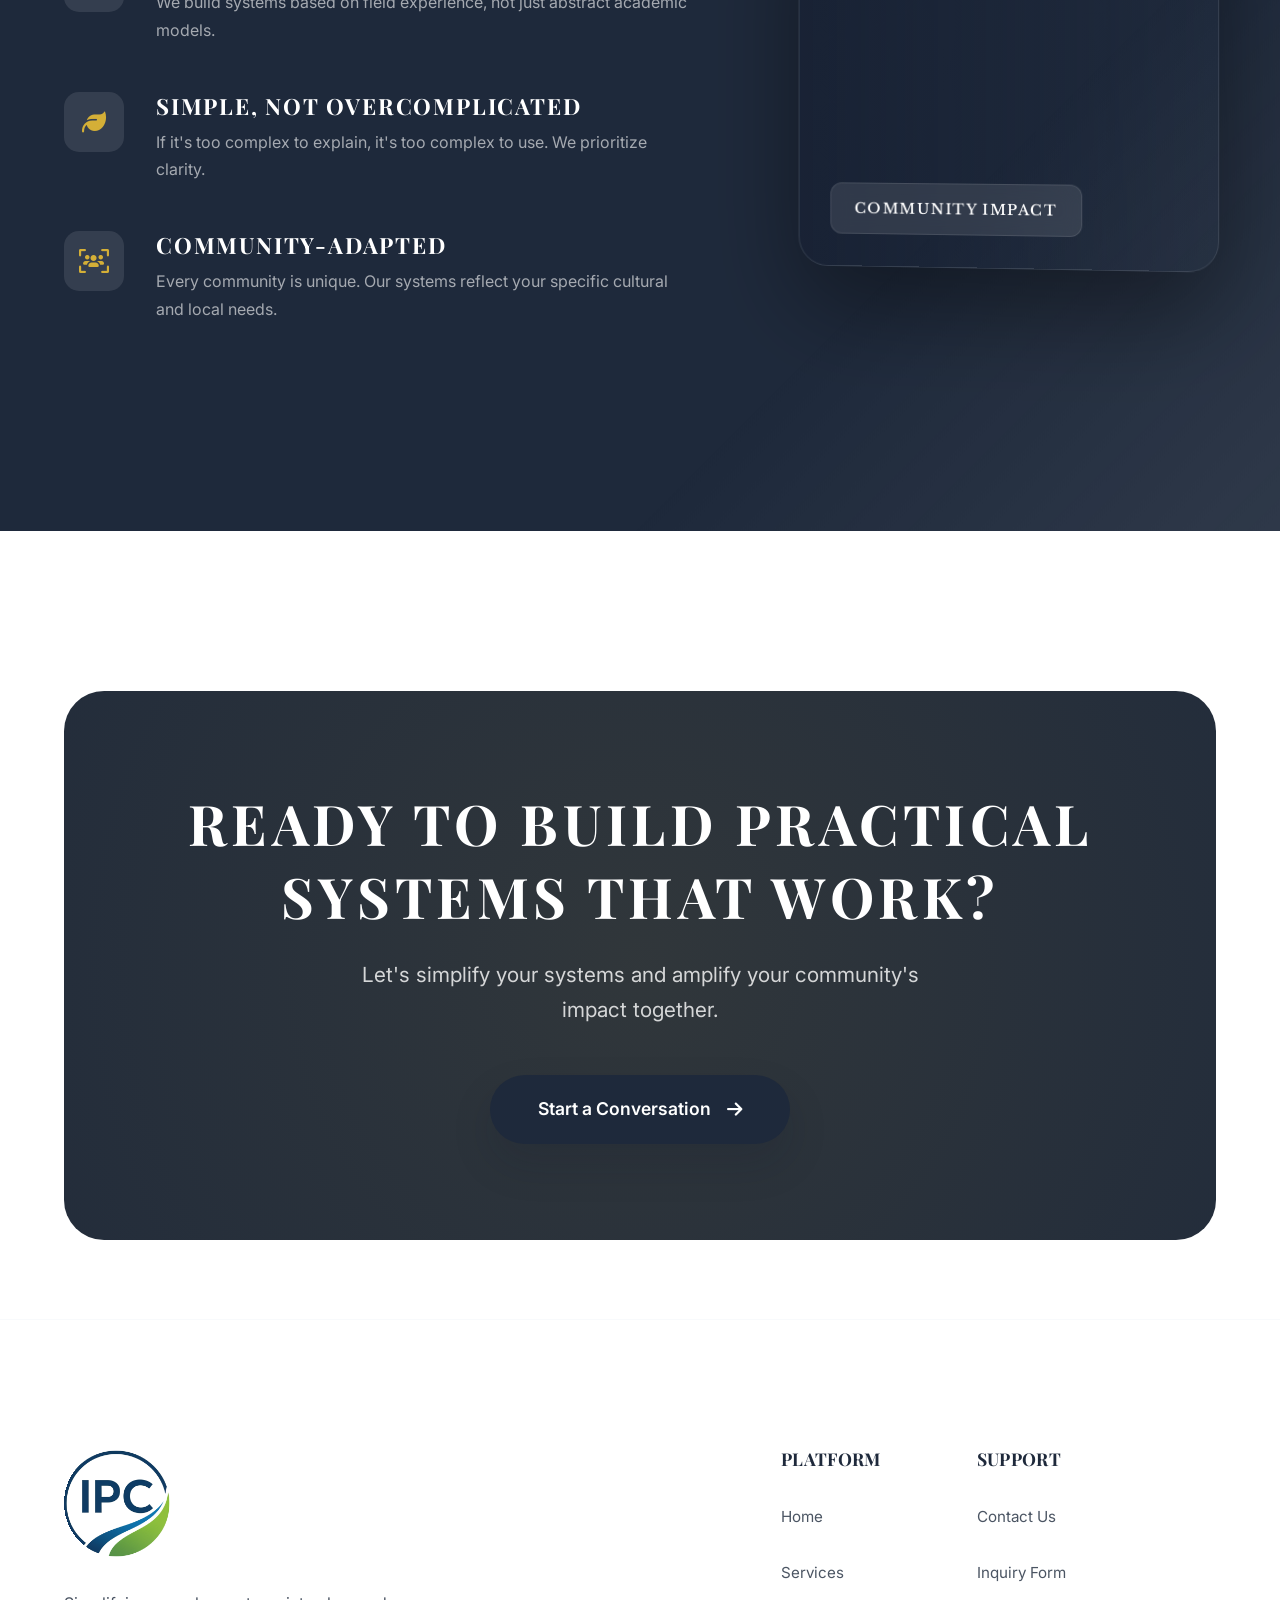
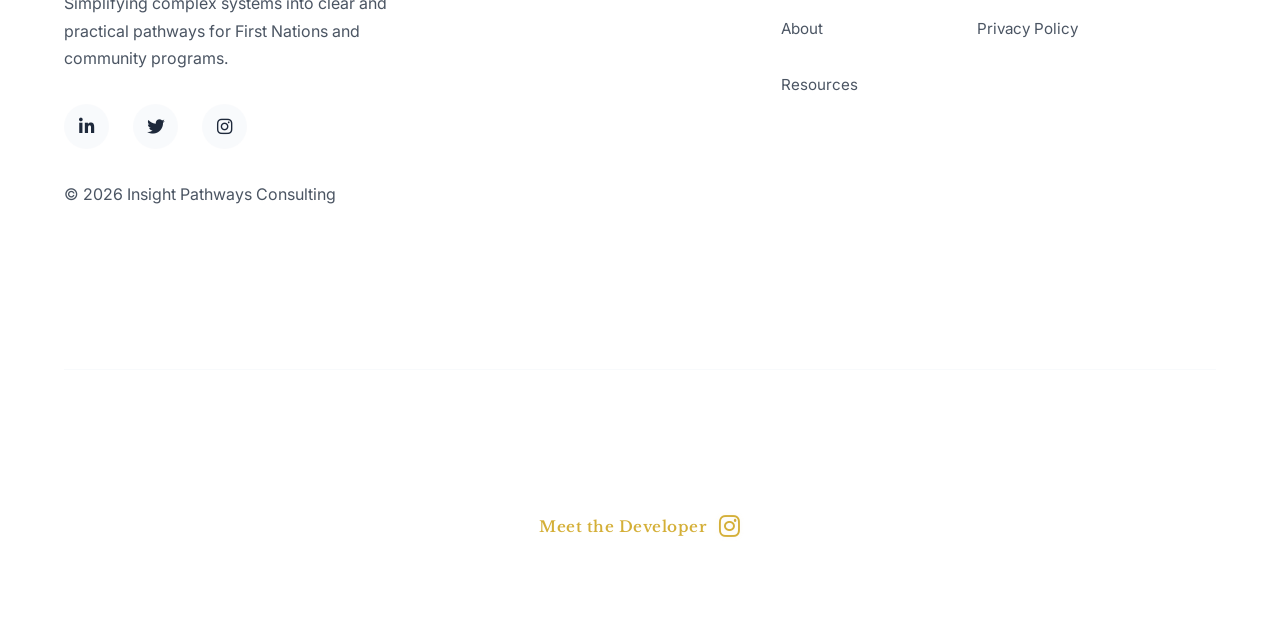
==== commit 29cfffee: "15th committ" ====
--- a/index.html
+++ b/index.html
@@ -16,7 +16,7 @@
         <div class="container nav-container">
             <a href="index.html" class="logo-new">
                 <div class="logo-icon-wrapper">
-                    <img src="assets/images/ipc-logo-clean.png" alt="IPC Logo" class="nav-logo-icon-new">
+                    <img src="assets/images/ipc-logo-new.png" alt="IPC Logo" class="nav-logo-icon-new">
                 </div>
                 <div class="logo-text-stack">
                     <div class="logo-line-top"><span class="logo-insight">INSIGHT</span> <span class="logo-pathways">PATHWAYS</span></div>
@@ -420,7 +420,7 @@
                 <div class="footer-brand">
                     <a href="index.html" class="logo-new">
                         <div class="logo-icon-wrapper">
-                            <img src="assets/images/ipc-logo-clean.png" alt="IPC Logo" class="nav-logo-icon-new">
+                            <img src="assets/images/ipc-logo-new.png" alt="IPC Logo" class="nav-logo-icon-new">
                         </div>
                     </a>
                     <p>Simplifying complex systems into clear and practical pathways for First Nations and community
--- a/style.css
+++ b/style.css
@@ -243,7 +243,7 @@
     top: 0;
     left: 0;
     width: 100%;
-    height: 130px;
+    height: 150px;
     display: flex;
     align-items: center;
     z-index: 1000;
@@ -252,7 +252,7 @@
 }
 
 nav.scrolled {
-    height: 100px;
+    height: 110px;
     background: var(--glass);
     backdrop-filter: var(--blur);
     border-bottom: 1px solid var(--glass-border);
@@ -308,21 +308,23 @@
 }
 
 .logo-icon-wrapper {
-    width: 60px;
-    height: 60px;
+    width: 110px;
+    height: 110px;
     background: transparent;
     display: flex;
     align-items: center;
     justify-content: center;
     flex-shrink: 0;
     transition: var(--transition-smooth);
-}
-
-/* Removed scroll-based resizing to prevent zooming effect */
+    border-radius: 50%;
+    overflow: hidden; /* This 'cuts' the image through its round edge */
+}
+
+/* Stable logo size - no zooming effects on scroll */
 
 .nav-logo-icon-new {
-    width: 100%;
-    height: 100%;
+    width: 320%; /* Zooms in to fill the circular frame with the actual logo mark */
+    height: 320%;
     object-fit: contain;
     filter: contrast(1.05);
     transition: var(--transition-smooth);
@@ -337,17 +339,17 @@
 
 .logo-line-top {
     font-family: 'Playfair Display', serif;
-    font-size: 1.8rem;
+    font-size: 2.5rem;
     font-weight: 900;
     text-transform: uppercase;
     letter-spacing: 0.02em;
     display: flex;
-    gap: 0.6rem;
+    gap: 0.8rem;
 }
 
 .logo-line-bottom {
     font-family: 'Playfair Display', serif;
-    font-size: 1.8rem;
+    font-size: 2.5rem;
     font-weight: 900;
     text-transform: uppercase;
     letter-spacing: 0.05em;
@@ -417,21 +419,21 @@
     }
     
     .logo-new {
-        gap: 0.5rem;
+        gap: 0.6rem;
     }
     .logo-icon-wrapper {
-        width: 45px;
-        height: 45px;
+        width: 55px;
+        height: 55px;
     }
     .nav-logo-icon-new {
         transform: none; /* No zooming on mobile */
-        clip-path: none;
+        clip-path: circle(50%); /* Restored to remove white rectangle on mobile */
     }
     .logo-line-top, .logo-line-bottom {
-        font-size: 0.95rem;
+        font-size: 1.1rem;
     }
     .logo-line-top {
-        gap: 0.3rem;
+        gap: 0.4rem;
     }
 }
 
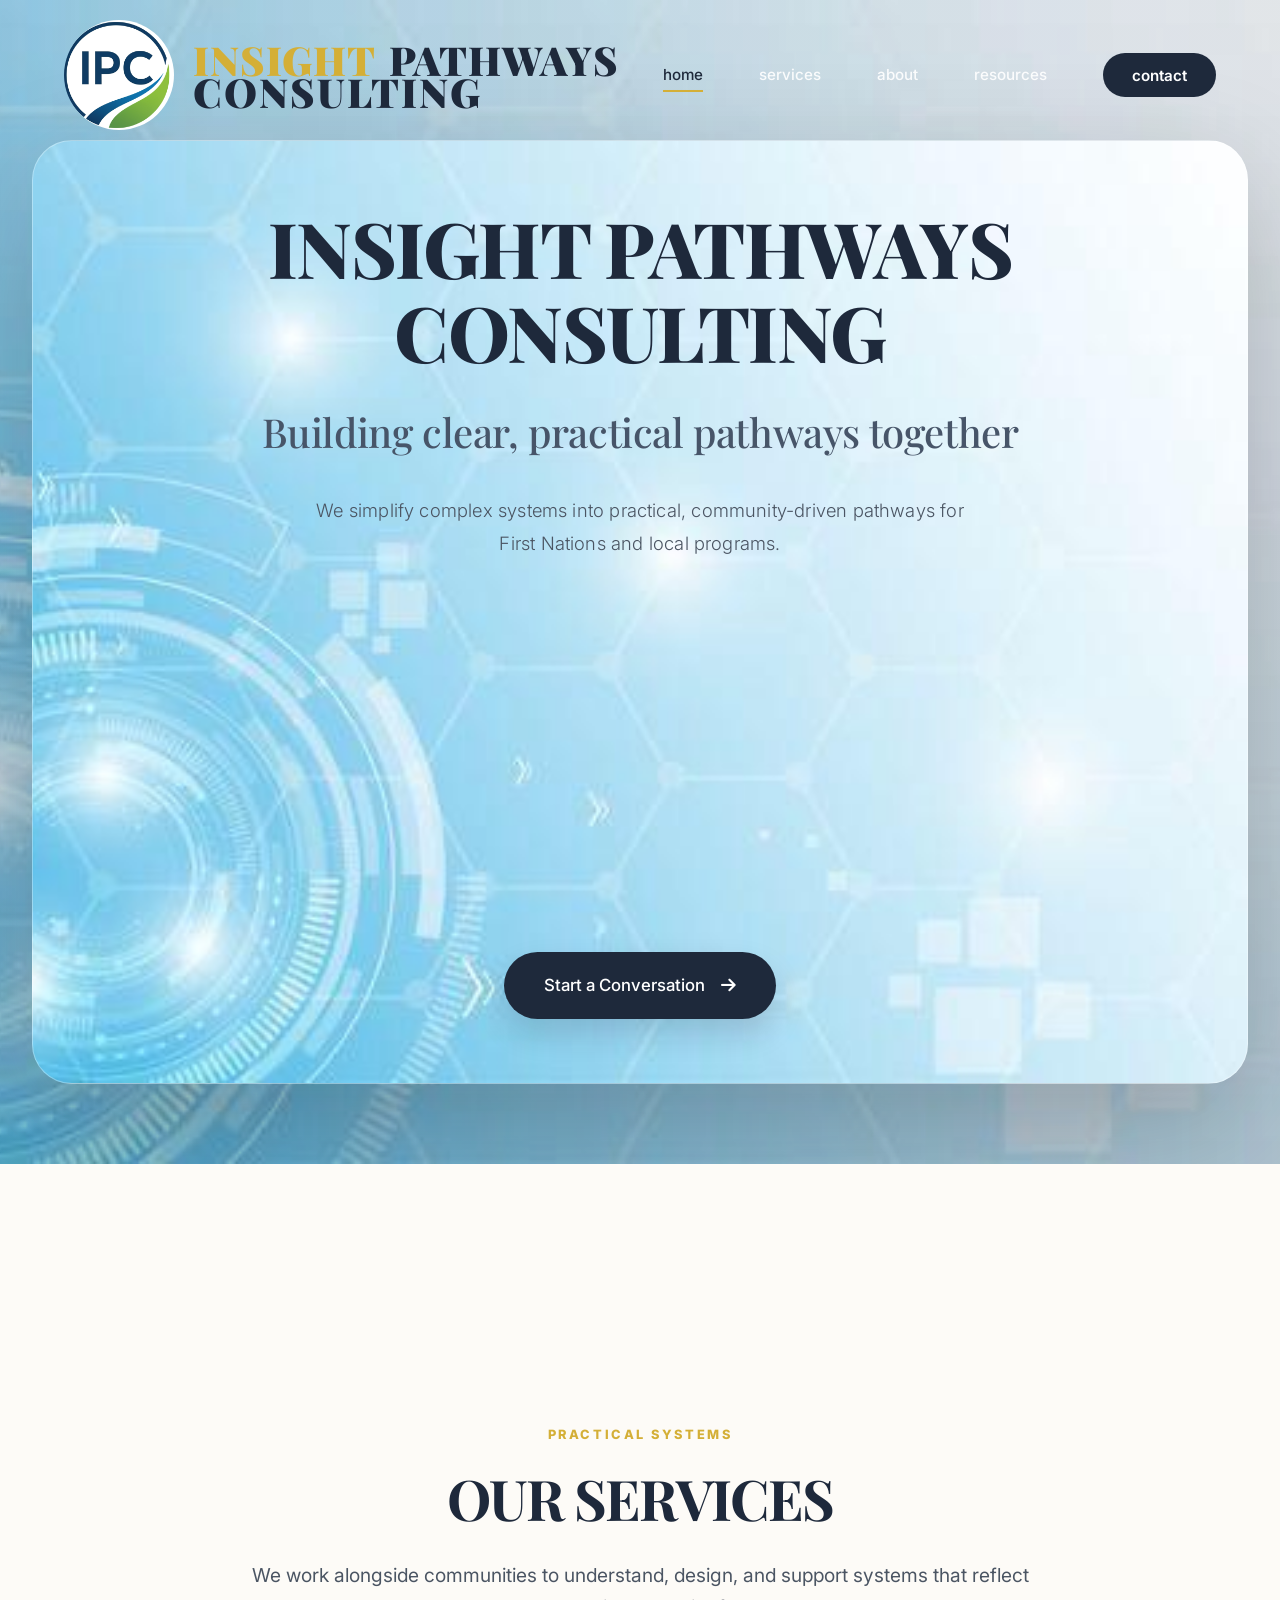
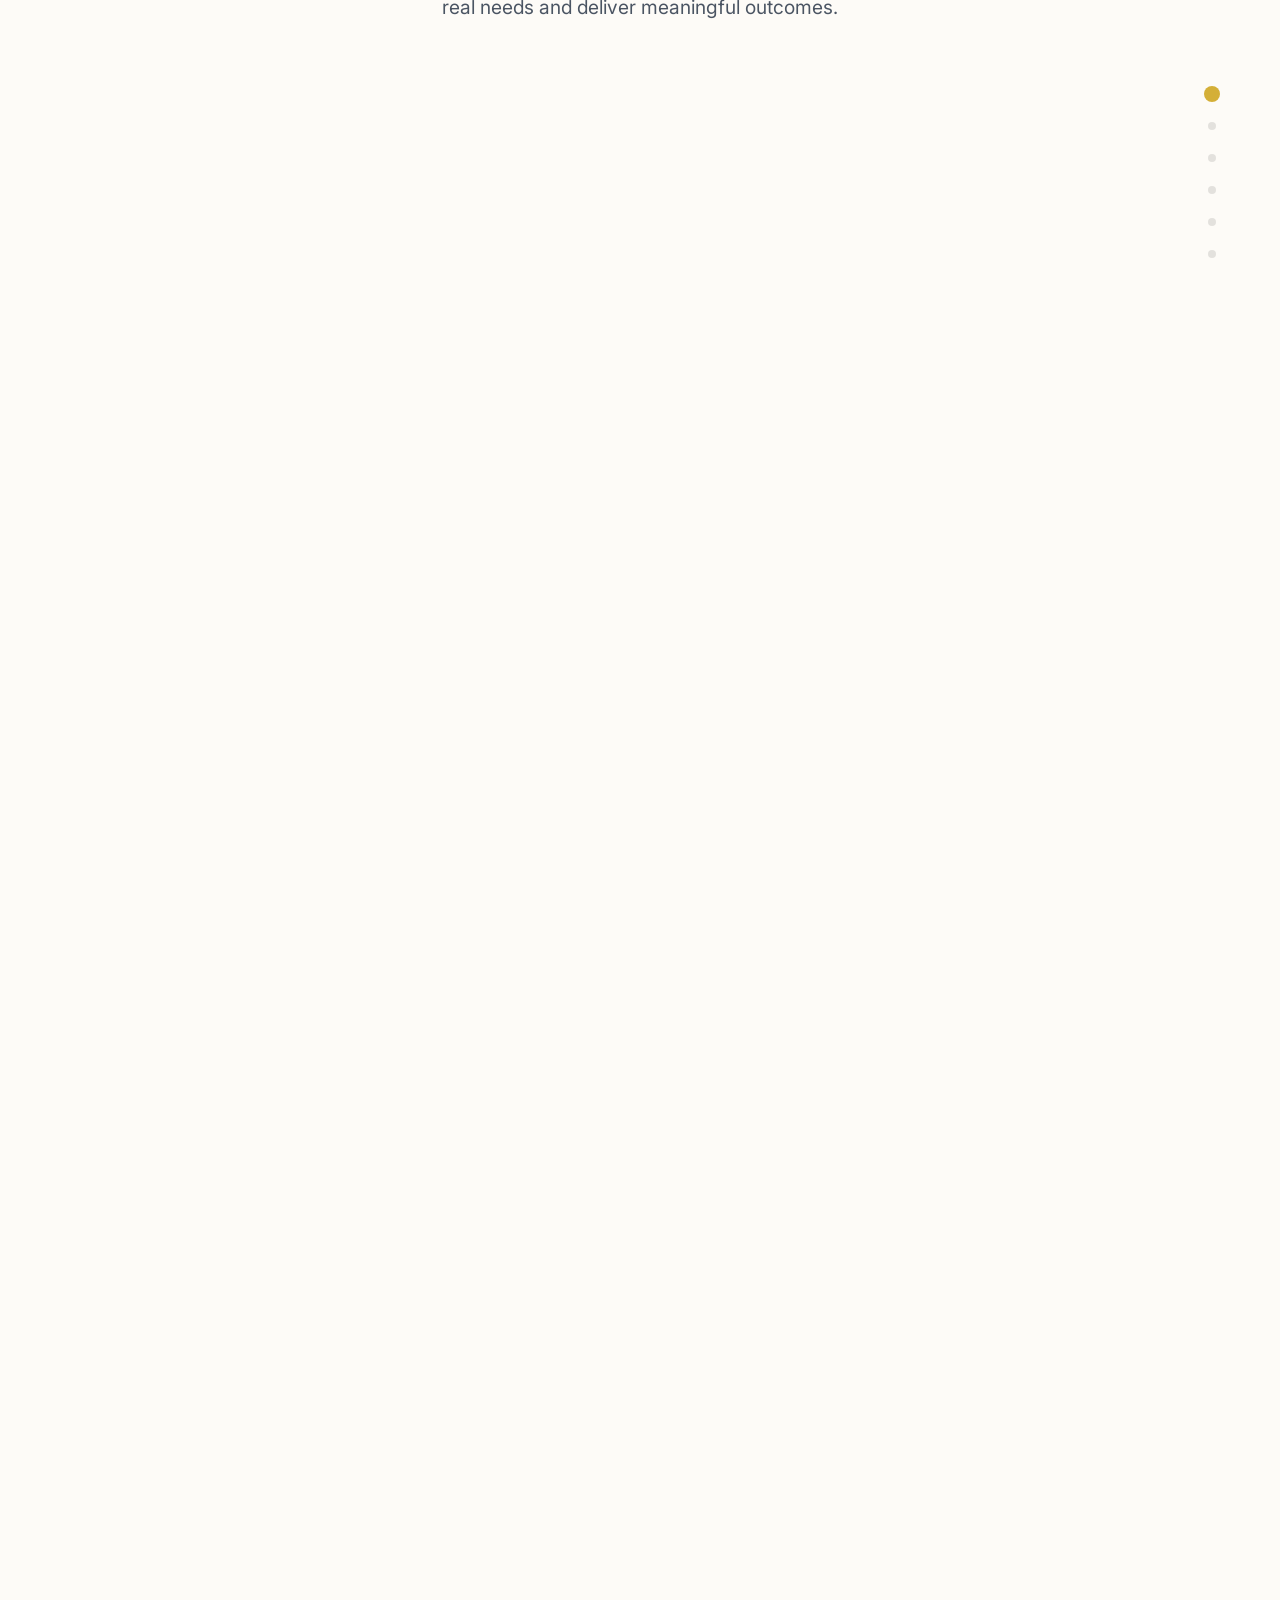
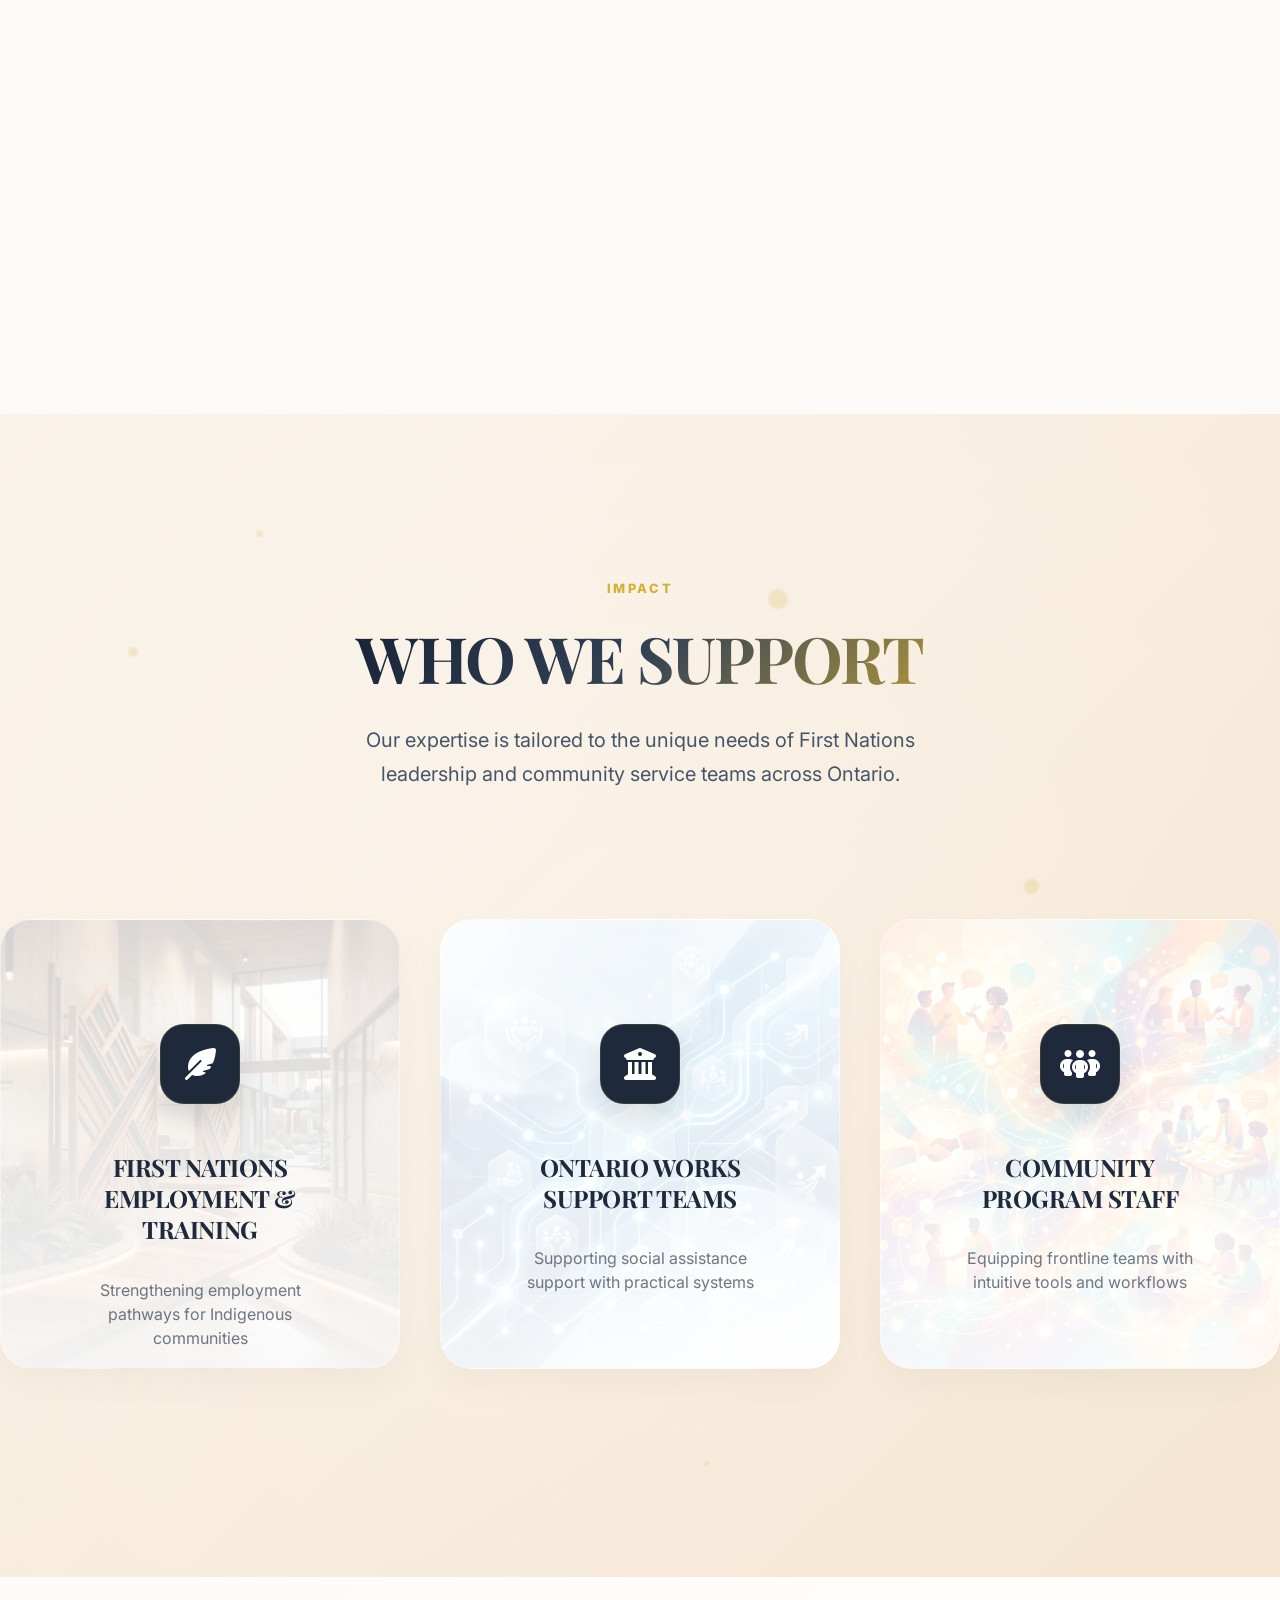
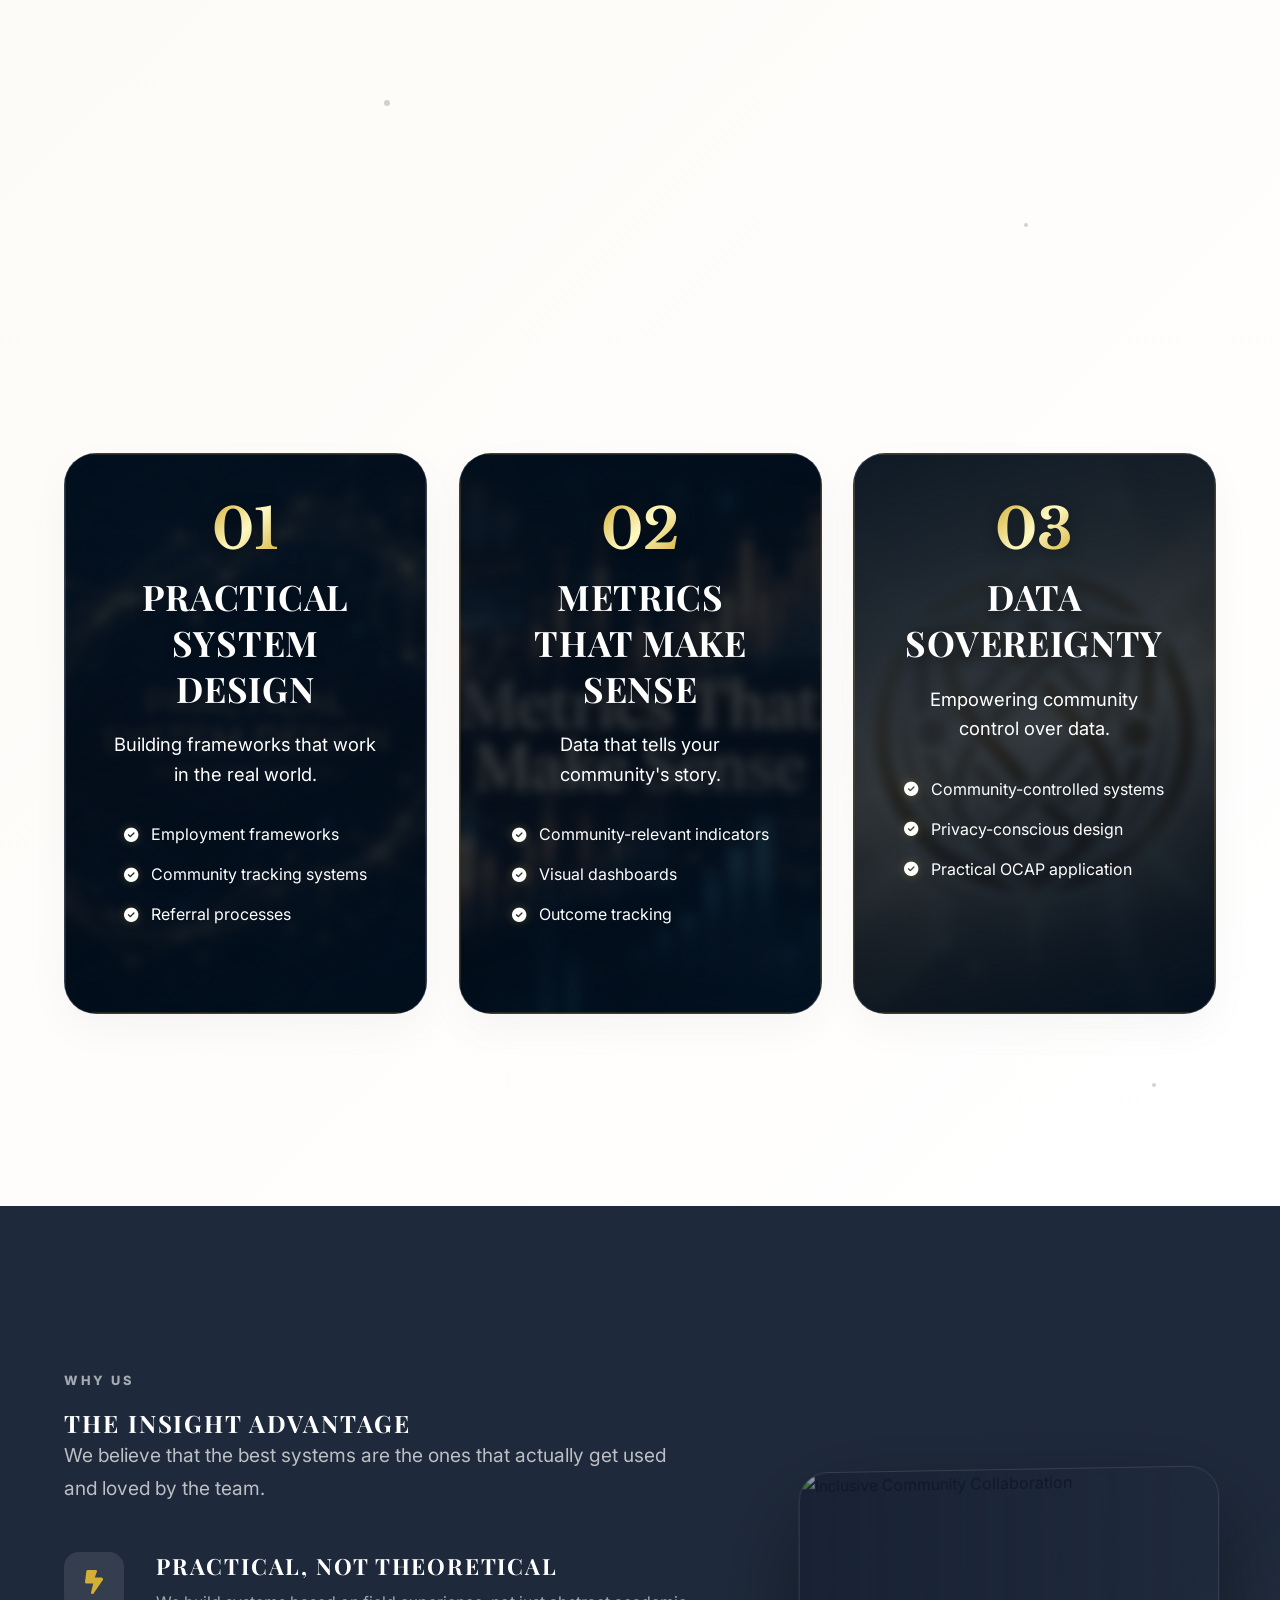
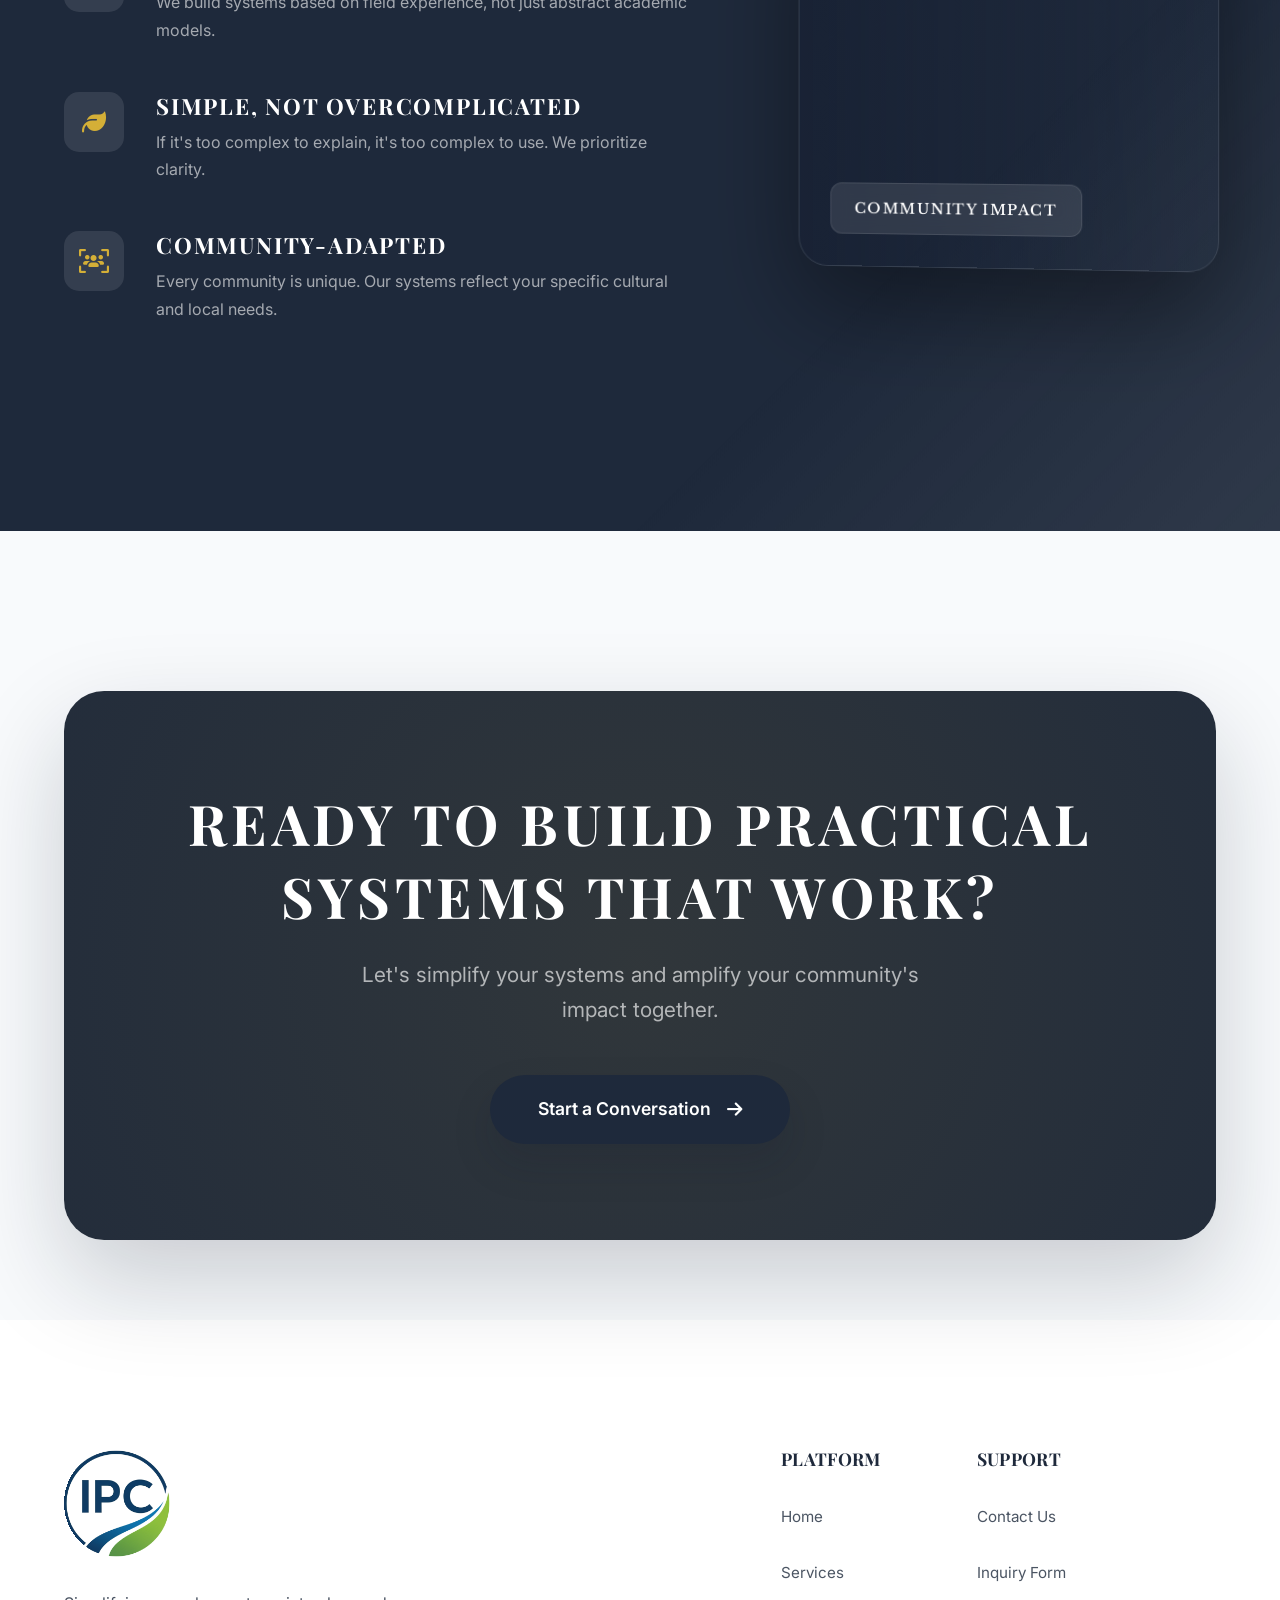
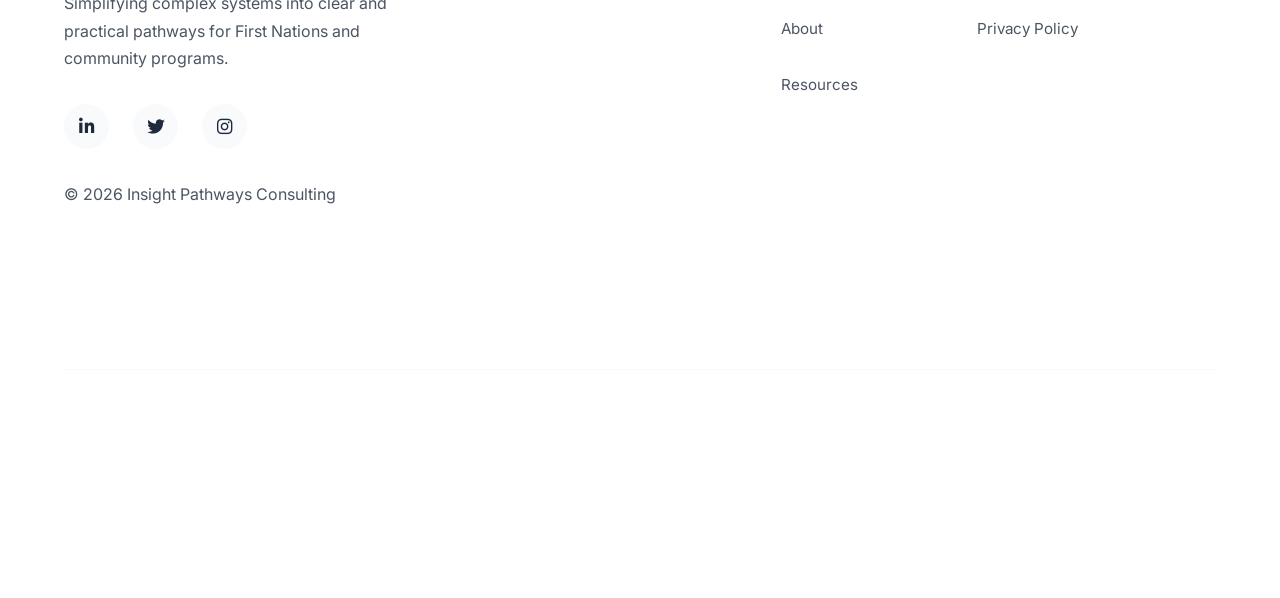
==== commit b34c9c65: "25th committ" ====
--- a/index.html
+++ b/index.html
@@ -455,12 +455,6 @@
             <div class="footer-bottom">
                 <p>&copy; 2026 Insight Pathways Consulting. Proudly serving First Nations communities.</p>
                 <p>Simplified Systems. Community Driven.</p>
-                <div class="developer-link">
-                    <a href="https://www.instagram.com/intellex.web?igsh=MWZyenU0bWc3M2RxOQ==" target="_blank" class="meet-dev-link">
-                        <span>Meet the Developer</span>
-                        <i class="fa-brands fa-instagram"></i>
-                    </a>
-                </div>
             </div>
         </div>
     </footer>
--- a/style.css
+++ b/style.css
@@ -395,7 +395,9 @@
         top: 100%;
         left: 0;
         width: 100%;
-        background: var(--white);
+        background: rgba(255, 255, 255, 0.96);
+        backdrop-filter: blur(20px);
+        -webkit-backdrop-filter: blur(20px);
         padding: 2.5rem;
         box-shadow: var(--shadow-premium);
         border-top: 1px solid var(--glass-border);
@@ -1496,8 +1498,11 @@
     }
 
     .btn-premium {
-        padding: 1rem 2rem !important;
-        font-size: 1rem !important;
+        padding: 1rem 1.5rem !important;
+        font-size: 0.95rem !important;
+        width: auto !important;
+        max-width: 100%;
+        justify-content: center;
     }
 }
 
@@ -1544,6 +1549,7 @@
     border-radius: 100px;
     font-weight: 600;
     font-size: 1.1rem;
+    white-space: nowrap;
     box-shadow: 0 20px 40px rgba(15, 23, 42, 0.15);
     transition: var(--transition-hover);
 }
@@ -1607,6 +1613,117 @@
     letter-spacing: 0.2em;
     color: var(--glow);
     margin-bottom: 1rem;
+}
+
+/* --- Premium CTA Section --- */
+.cta-premium {
+    position: relative;
+    padding: 12rem 0;
+    background: var(--primary);
+    overflow: hidden;
+    color: var(--white);
+    text-align: center;
+}
+
+.cta-premium h2 {
+    font-size: 3.5rem;
+    margin-bottom: 2rem;
+    color: var(--white);
+    max-width: 900px;
+    margin-left: auto;
+    margin-right: auto;
+}
+
+.cta-premium p {
+    font-size: 1.25rem;
+    color: rgba(255, 255, 255, 0.8);
+    max-width: 650px;
+    margin: 0 auto 3.5rem;
+    line-height: 1.8;
+}
+
+@media (max-width: 1024px) {
+    .cta-premium {
+        padding: 8rem 0;
+    }
+    .cta-premium h2 {
+        font-size: 2.8rem;
+    }
+}
+
+@media (max-width: 768px) {
+    .cta-premium {
+        padding: 6rem 1.5rem;
+    }
+    .cta-premium h2 {
+        font-size: 2rem;
+        line-height: 1.3;
+        margin-bottom: 1.5rem;
+    }
+    .cta-premium p {
+        font-size: 1.1rem;
+        margin-bottom: 2.5rem;
+    }
+    .cta-premium .btn-premium {
+        width: auto;
+        display: inline-flex;
+        margin: 0 auto;
+        justify-content: center;
+        padding: 1.2rem 2.5rem;
+    }
+}
+
+/* --- Responsive CTA Layouts --- */
+.cta-section {
+    padding: 10rem 0;
+    background: var(--bg-soft);
+}
+
+.cta-card {
+    background: var(--primary);
+    padding: 6rem 4rem;
+    border-radius: 40px;
+    text-align: center;
+    color: var(--white);
+    position: relative;
+    overflow: hidden;
+    box-shadow: 0 40px 100px rgba(15, 23, 42, 0.2);
+}
+
+.cta-card h2 {
+    font-size: 3.5rem;
+    margin-bottom: 1.5rem;
+    color: var(--white);
+}
+
+.cta-card p {
+    font-size: 1.2rem;
+    color: rgba(255, 255, 255, 0.8);
+    max-width: 600px;
+    margin: 0 auto 3rem;
+}
+
+@media (max-width: 768px) {
+    .cta-section {
+        padding: 6rem 0;
+    }
+    .cta-card {
+        padding: 4rem 2rem;
+        border-radius: 30px;
+    }
+    .cta-card h2 {
+        font-size: 2rem;
+    }
+    .cta-card p {
+        font-size: 1.05rem;
+        margin-bottom: 2.5rem;
+    }
+    .cta-card .btn-premium {
+        width: auto;
+        display: inline-flex;
+        margin: 0 auto;
+        justify-content: center;
+    }
 }
 
 /* --- Premium Scroll Services Section --- */
@@ -2678,12 +2795,10 @@
     }
 
     .wws-marquee-container {
-        width: 100vw;
-        margin-left: calc(-50vw + 50%);
-        overflow-x: auto !important;
-        -webkit-overflow-scrolling: touch;
-        scrollbar-width: none;
-        padding: 2.5rem 0;
+        width: 100%;
+        margin-left: 0;
+        overflow: hidden;
+        padding: 2rem 0;
         cursor: grab;
         display: block !important;
     }
@@ -2699,7 +2814,7 @@
     .wws-marquee-track {
         display: flex !important;
         width: max-content !important;
-        animation: none !important;
+        animation: scrollContinuous 30s linear infinite !important; /* Re-enabled animation for mobile */
         flex-wrap: nowrap !important;
     }
 
@@ -2709,25 +2824,37 @@
 
     .wws-grid {
         display: flex !important;
-        gap: 1.5rem !important;
-        padding-right: 1.5rem !important;
+        gap: 1.2rem !important;
+        padding-right: 1.2rem !important;
     }
 
     .wws-card {
-        width: 300px !important;
-        /* Fixed width for consistent marquee */
+        width: 260px !important; /* Slightly narrower for better iPhone fit */
+        min-height: 380px !important; /* Ensure enough height for all content */
         flex-shrink: 0 !important;
         transform: none !important;
     }
 
     .wws-card-inner {
-        padding: 2.5rem 1.5rem;
+        padding: 1.8rem 1.2rem; /* Reduced padding to fit more content */
+        gap: 0.7rem;
+    }
+
+    .wws-icon-wrap {
+        width: 60px;
+        height: 60px;
+        font-size: 1.5rem;
     }
 
     .wws-card-inner h3 {
-        font-size: 1.25rem !important;
+        font-size: 1.15rem !important;
         white-space: normal !important;
-        line-height: 1.4;
+        line-height: 1.3;
+    }
+
+    .wws-card-desc {
+        font-size: 0.85rem !important;
+        line-height: 1.5;
     }
 
     .wws-detail-panel {
@@ -4328,12 +4455,33 @@
     overflow: hidden;
     padding: 3rem 0;
     margin-top: 5rem;
+    position: relative;
+    /* Smooth manual scrolling on mobile */
+    -webkit-overflow-scrolling: touch;
+}
+
+@media (max-width: 1024px) {
+    .wws-marquee-container {
+        overflow-x: auto;
+        scroll-snap-type: x mandatory;
+        scrollbar-width: none; /* Firefox */
+    }
+    
+    .wws-marquee-container::-webkit-scrollbar {
+        display: none; /* Chrome/Safari/Edge */
+    }
 }
 
 .wws-marquee-track {
     display: flex;
     width: max-content;
     animation: scrollContinuous 40s linear infinite;
+}
+
+@media (max-width: 1024px) {
+    .wws-marquee-track {
+        animation: none; /* Disable CSS animation on mobile to allow JS control and manual swipe */
+    }
 }
 
 .wws-marquee-track:hover {
@@ -4356,6 +4504,13 @@
     padding-right: 2.5rem;
     margin-top: 0;
     perspective: 1500px;
+}
+
+@media (max-width: 1024px) {
+    .wws-grid {
+        gap: 1.5rem;
+        padding: 0 2rem; /* Initial padding to help centering */
+    }
 }
 
 .wws-card {
@@ -4380,6 +4535,16 @@
     transform-style: preserve-3d;
 }
 
+@media (max-width: 1024px) {
+    .wws-card {
+        scroll-snap-align: center;
+        width: 75vw; /* Slightly reduced for better neighbor visibility */
+        max-width: 350px;
+        height: 420px;
+        padding: 3rem 1.5rem;
+    }
+}
+
 .wws-card:hover {
     box-shadow: 0 40px 80px rgba(15, 23, 42, 0.12);
     border-color: rgba(212, 175, 55, 0.3);
@@ -4844,4 +5009,110 @@
         height: 420px;
         padding: 3rem 1.5rem;
     }
+}/* --- Support List & Pills (Services Page) --- */
+.additional-support .section-header h2 {
+    color: var(--white);
+    letter-spacing: 0.05em;
+}
+
+.additional-support .section-header p {
+    color: rgba(255, 255, 255, 0.7);
+    margin-left: auto;
+    margin-right: auto;
+}
+
+.support-list {
+    display: flex;
+    flex-wrap: wrap;
+    justify-content: center;
+    gap: 1.5rem;
+    margin-top: 4rem;
+}
+
+.support-item-pill {
+    background: rgba(15, 23, 42, 0.8);
+    backdrop-filter: blur(15px);
+    -webkit-backdrop-filter: blur(15px);
+    border: 1px solid rgba(255, 255, 255, 0.1);
+    padding: 1.5rem 3rem;
+    border-radius: 100px;
+    display: flex;
+    align-items: center;
+    gap: 1.2rem;
+    color: #FFFFFF;
+    font-weight: 600;
+    font-size: 1.1rem;
+    transition: all 0.4s cubic-bezier(0.16, 1, 0.3, 1);
+    box-shadow: 0 15px 35px rgba(0, 0, 0, 0.2);
+    min-width: 320px;
+}
+
+.support-item-pill i {
+    color: #D4AF37; /* Gold to match brand */
+    font-size: 1.5rem;
+    flex-shrink: 0;
+}
+
+.support-item-pill:hover {
+    background: rgba(30, 41, 59, 0.95);
+    transform: translateY(-5px);
+    border-color: var(--glow);
+    box-shadow: 0 25px 50px rgba(0, 0, 0, 0.3);
+}
+
+@media (max-width: 768px) {
+    .additional-support {
+        padding: 6rem 0 !important;
+    }
+
+    .additional-support .section-header h2 {
+        font-size: 2rem !important;
+        margin-bottom: 1.5rem;
+    }
+
+    .support-list {
+        display: flex !important;
+        flex-direction: column !important;
+        align-items: center !important;
+        justify-content: center !important;
+        text-align: center !important;
+        gap: 1.2rem;
+        padding: 0 !important;
+        width: 100% !important;
+        margin: 3rem 0 0 0 !important;
+    }
+
+    .support-item-pill {
+        display: inline-flex !important;
+        align-items: center !important;
+        justify-content: center !important;
+        width: 320px !important; /* Fixed width ensures perfect alignment and centering */
+        max-width: 90% !important;
+        margin: 0 auto !important;
+        gap: 1rem;
+        padding: 1.2rem 1rem;
+        font-size: 0.95rem;
+        line-height: 1;
+        white-space: nowrap;
+        border-radius: 100px;
+    }
+
+    .support-item-pill i {
+        display: flex;
+        align-items: center;
+        justify-content: center;
+        font-size: 1.2rem;
+        margin: 0 !important;
+        color: #D4AF37;
+        flex-shrink: 0;
+    }
+
+    .support-item-pill span {
+        display: block;
+        line-height: 1;
+        text-align: left;
+        margin: 0 !important;
+        font-weight: 600;
+        color: #FFFFFF;
+    }
 }
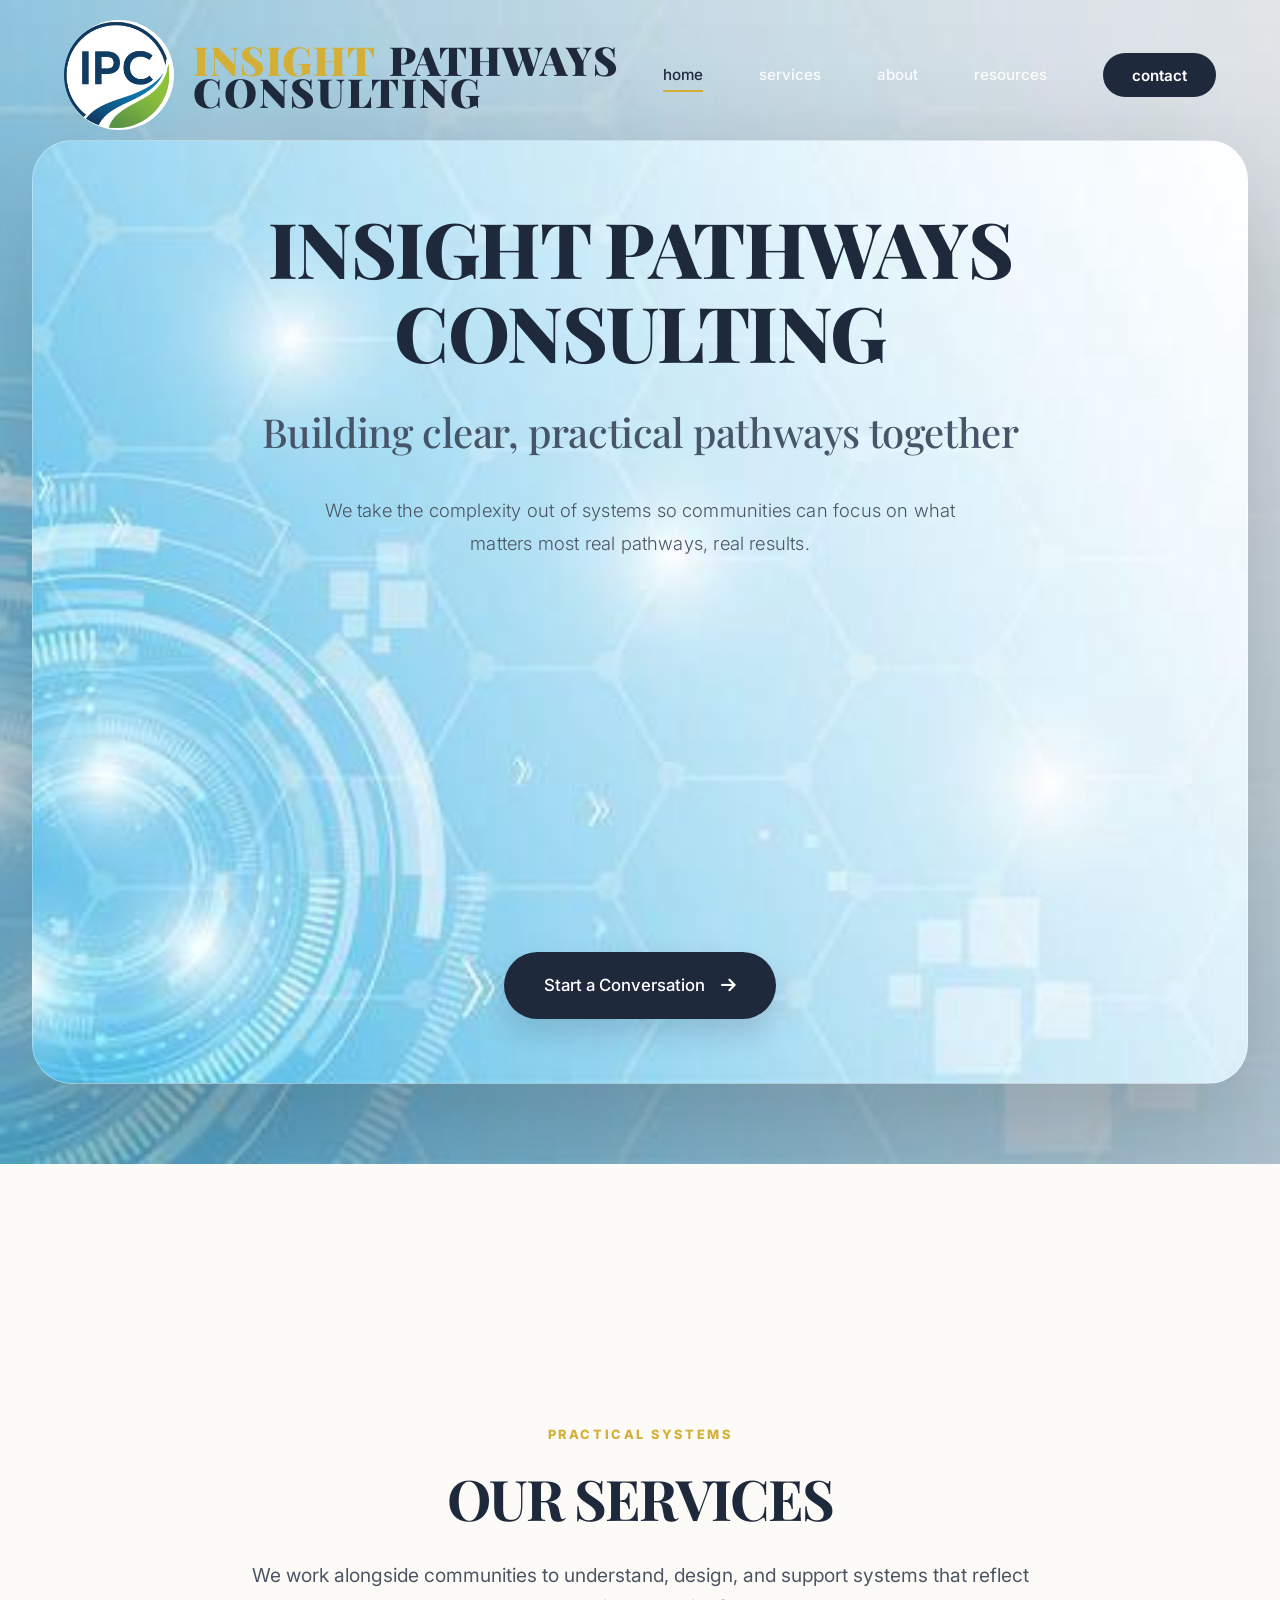
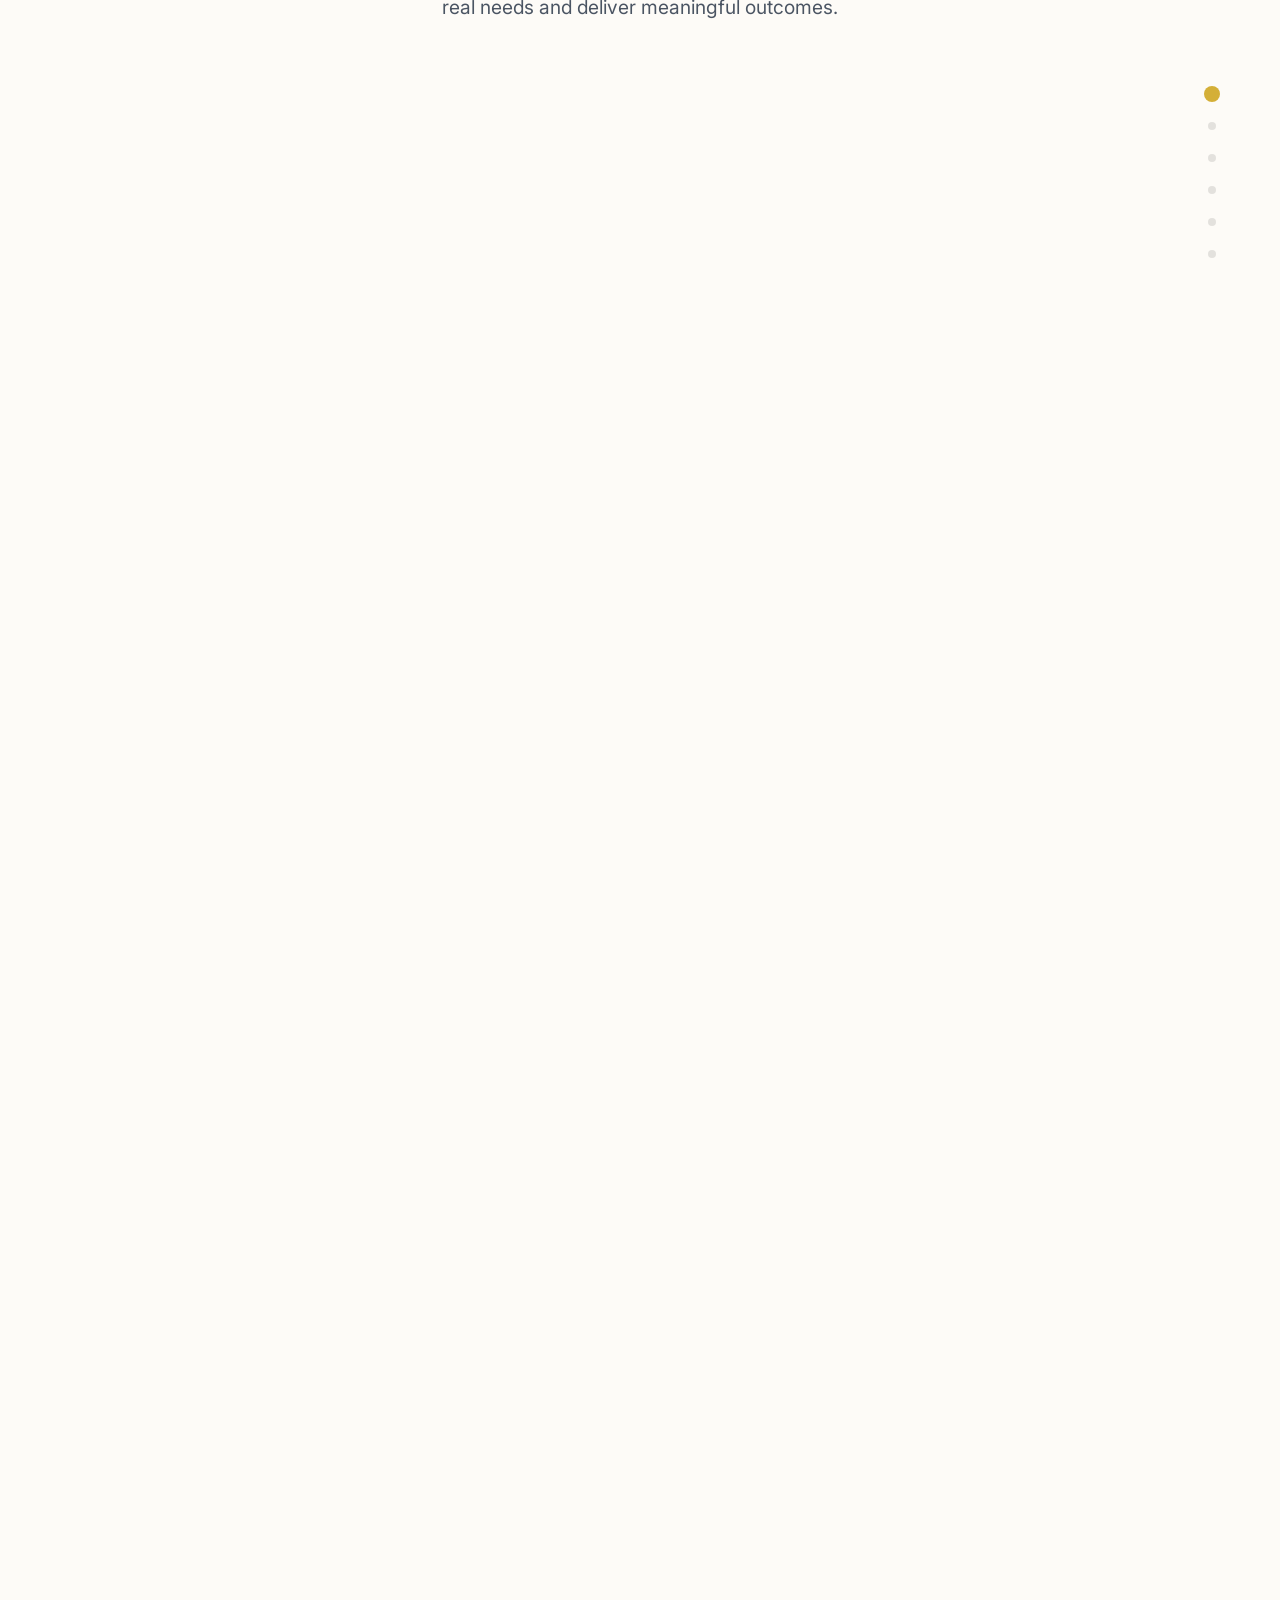
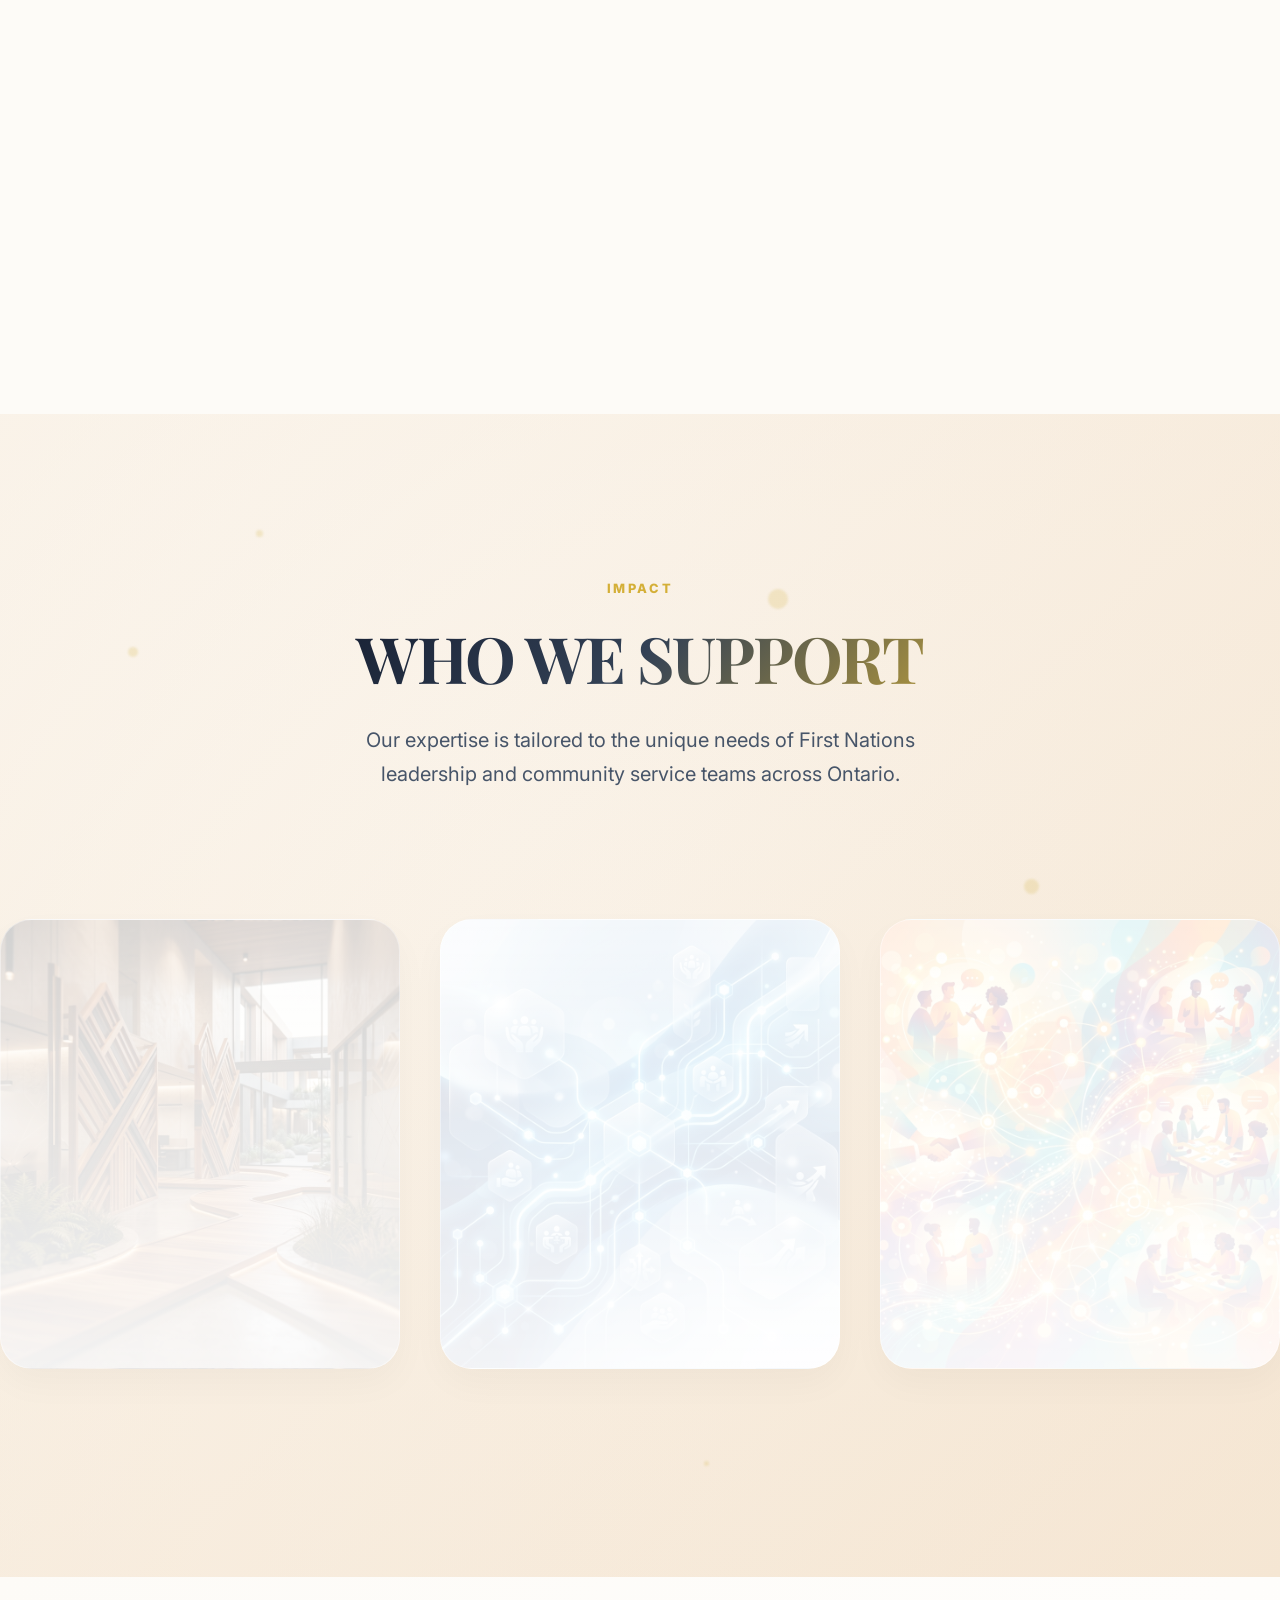
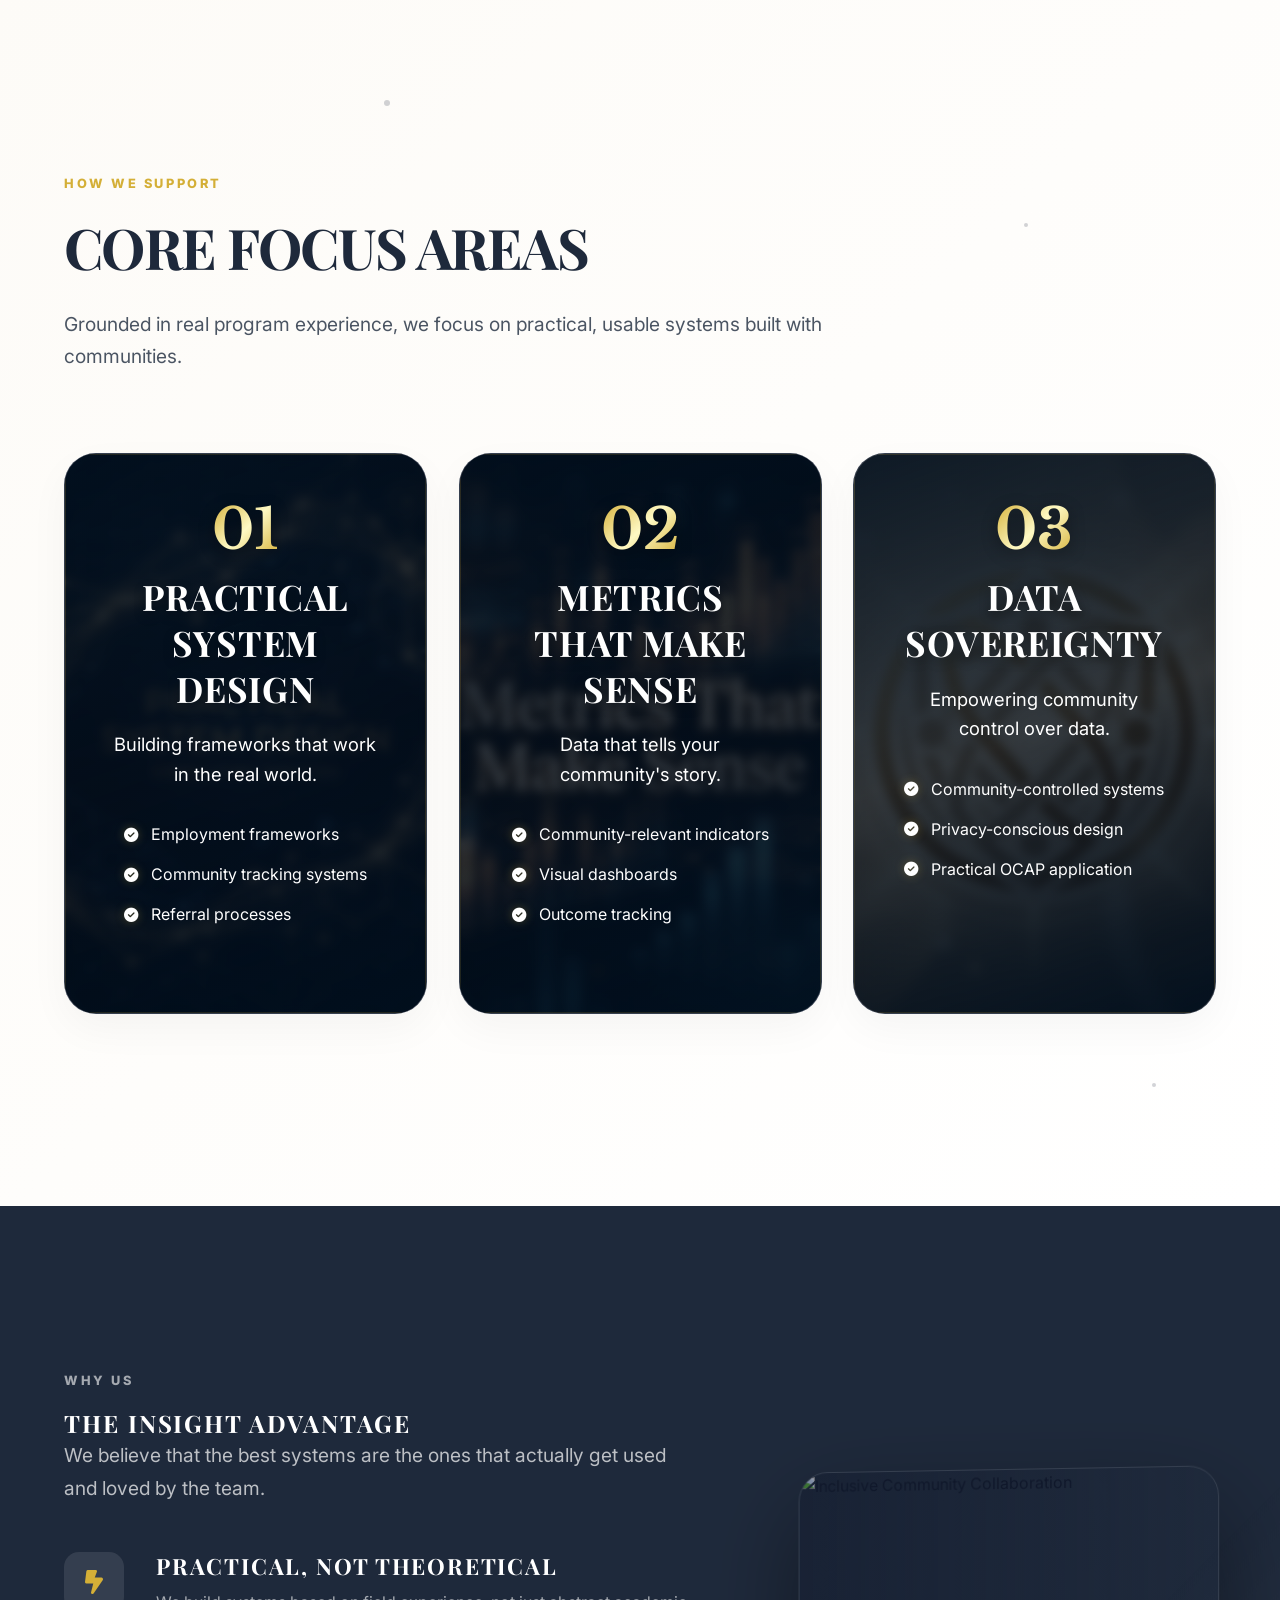
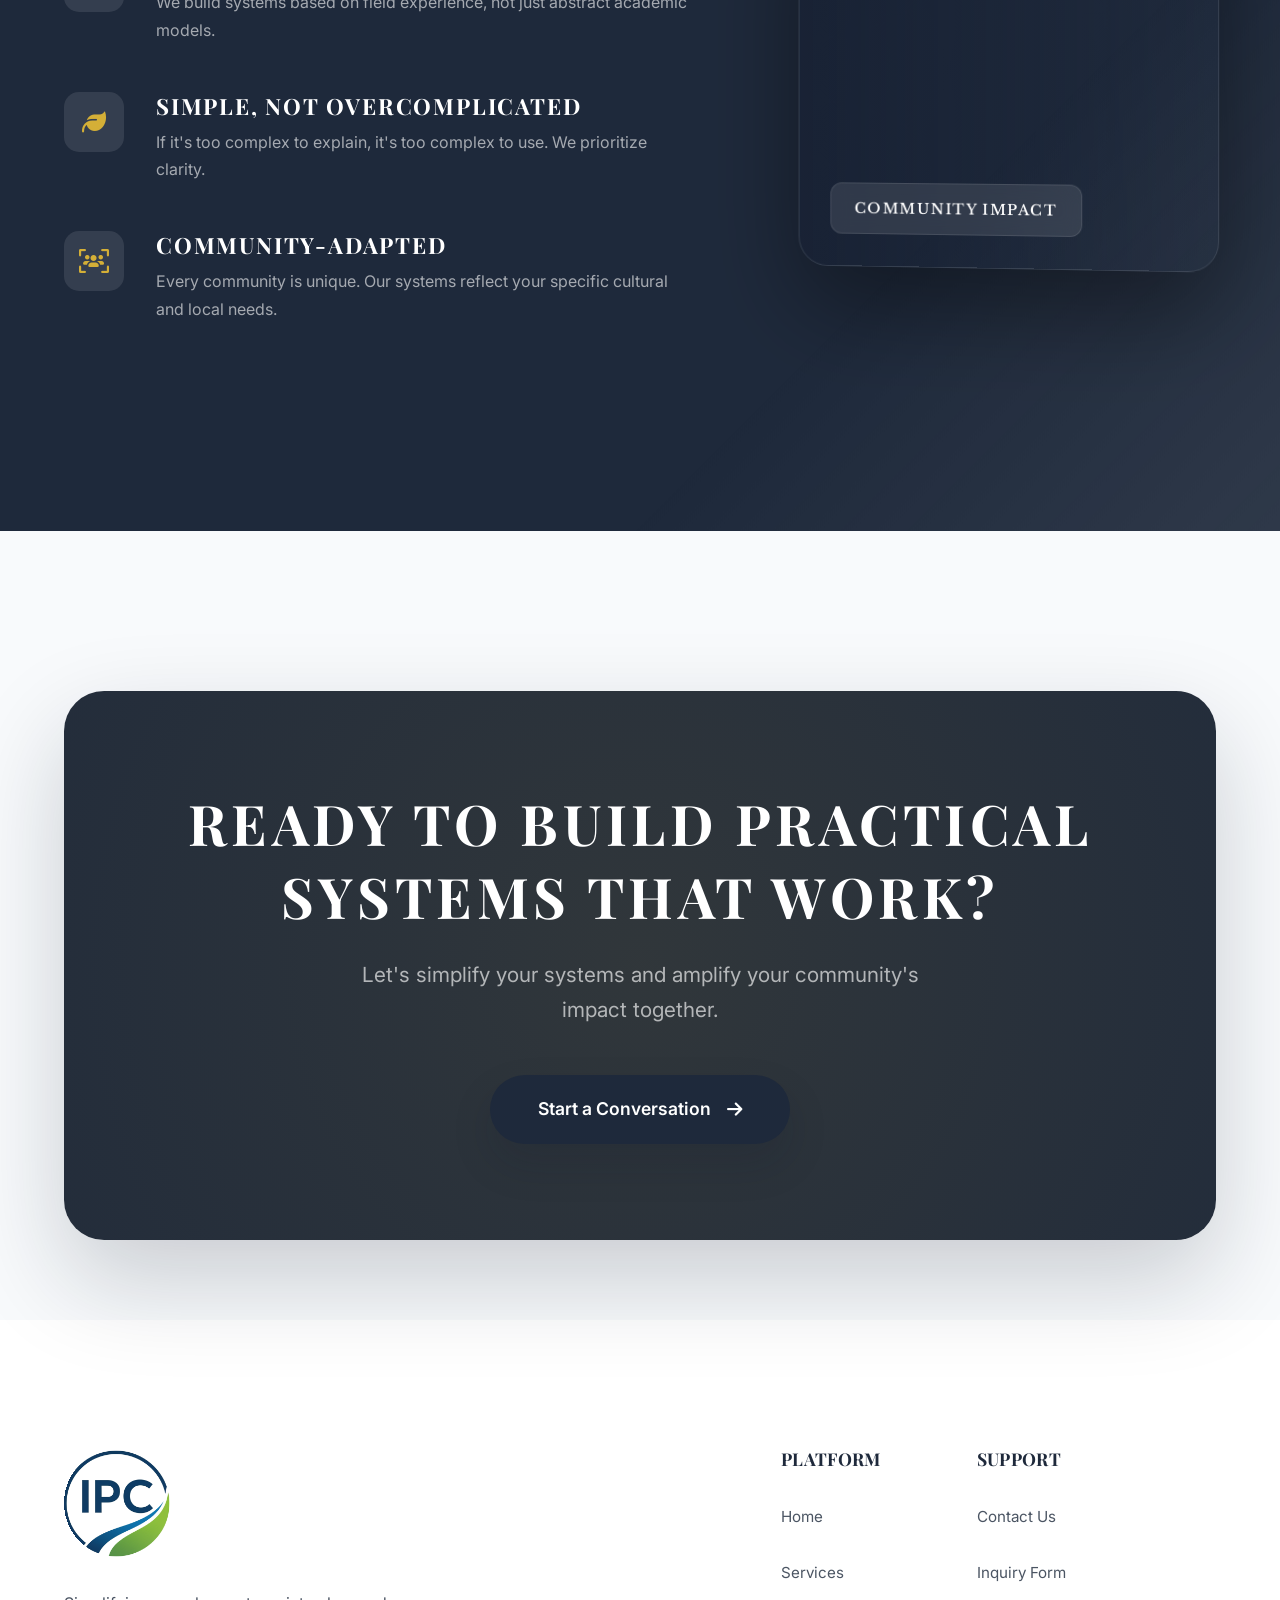
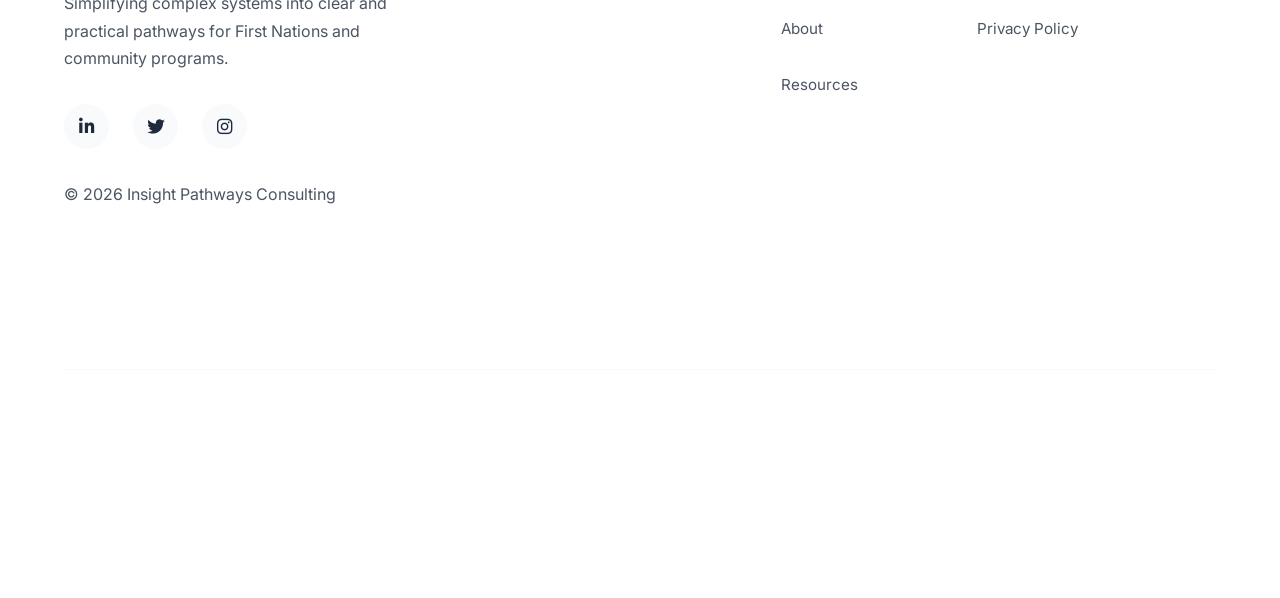
==== commit f47349d5: "26 th committ" ====
--- a/index.html
+++ b/index.html
@@ -46,7 +46,7 @@
                     </div>
                     <h2 class="hero-headline-premium">Building clear, practical pathways together</h2>
                     <p class="hero-description-premium">
-                        We simplify complex systems into practical, community-driven pathways for First Nations and local programs.
+                        We take the complexity out of systems so communities can focus on what matters most real pathways, real results.
                     </p>
                     <div class="hero-cta-wrapper">
                         <a href="contact.html" class="btn-premium-rounded">
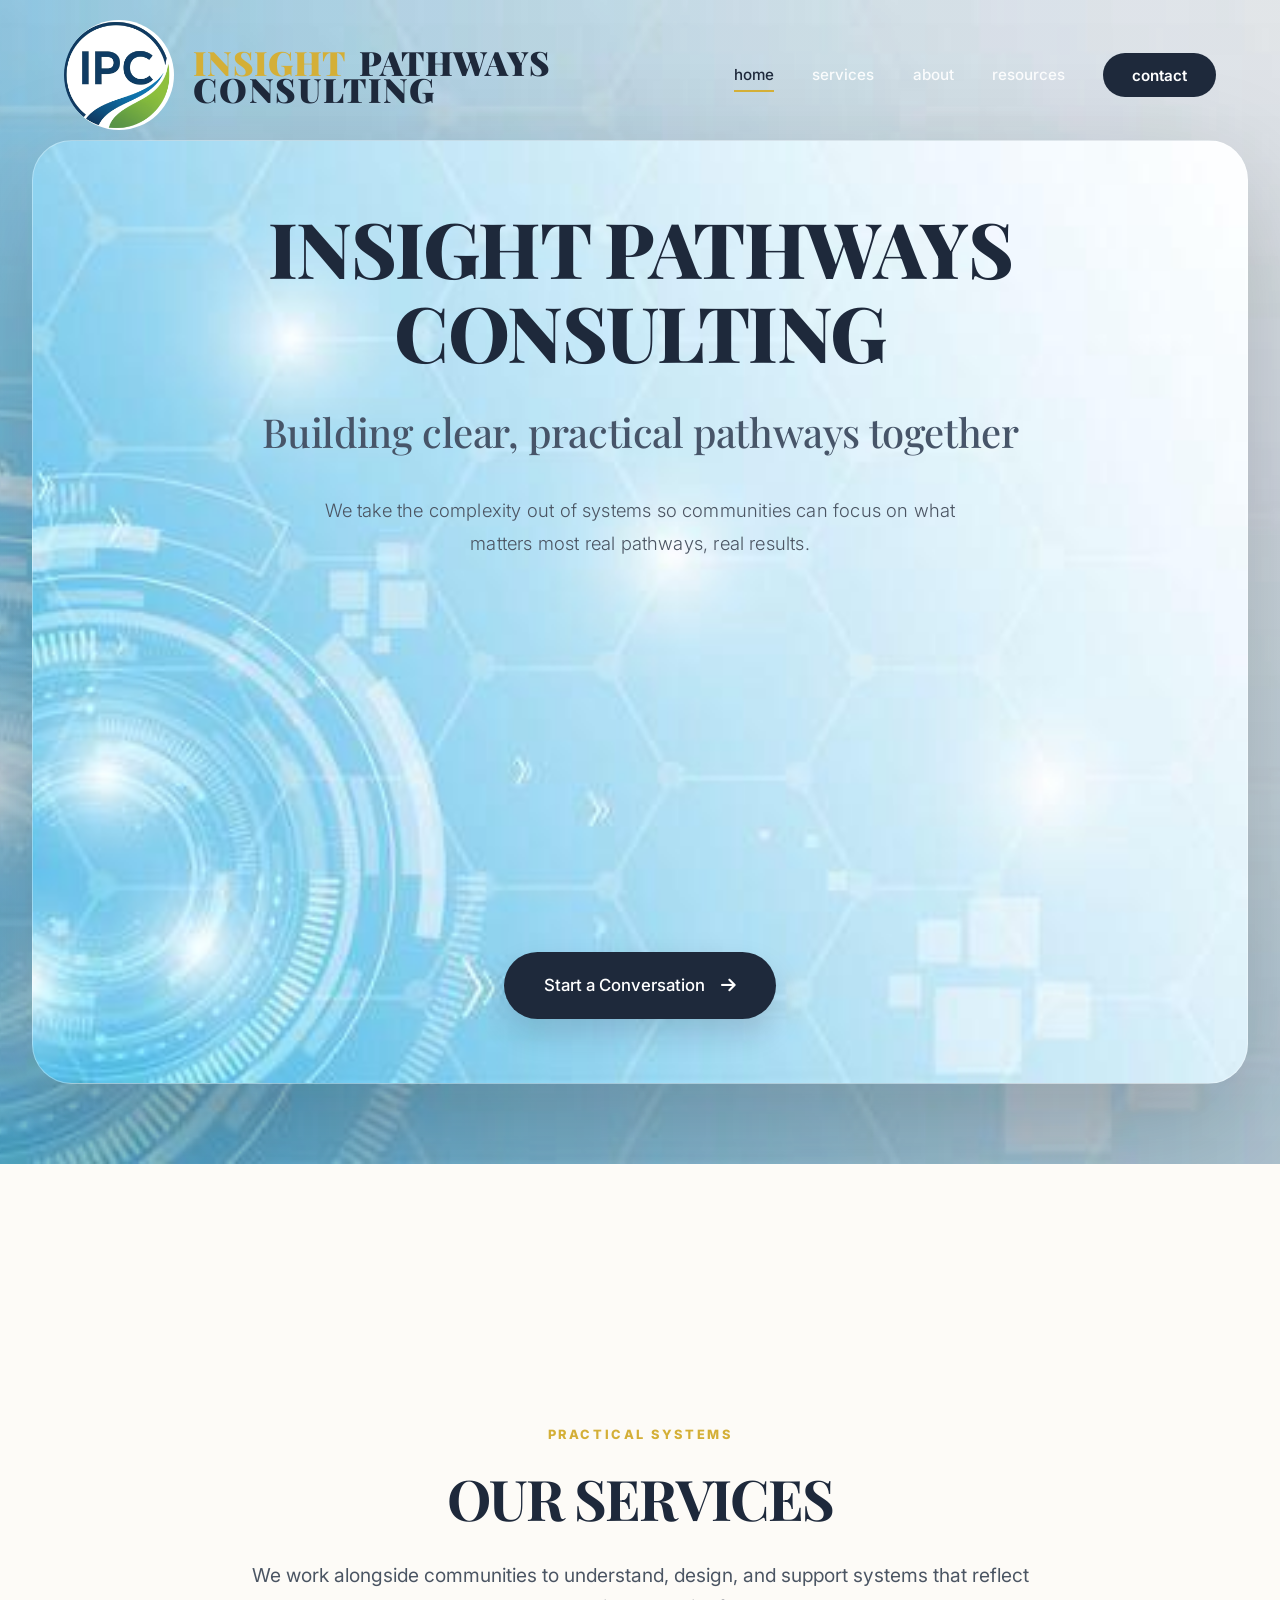
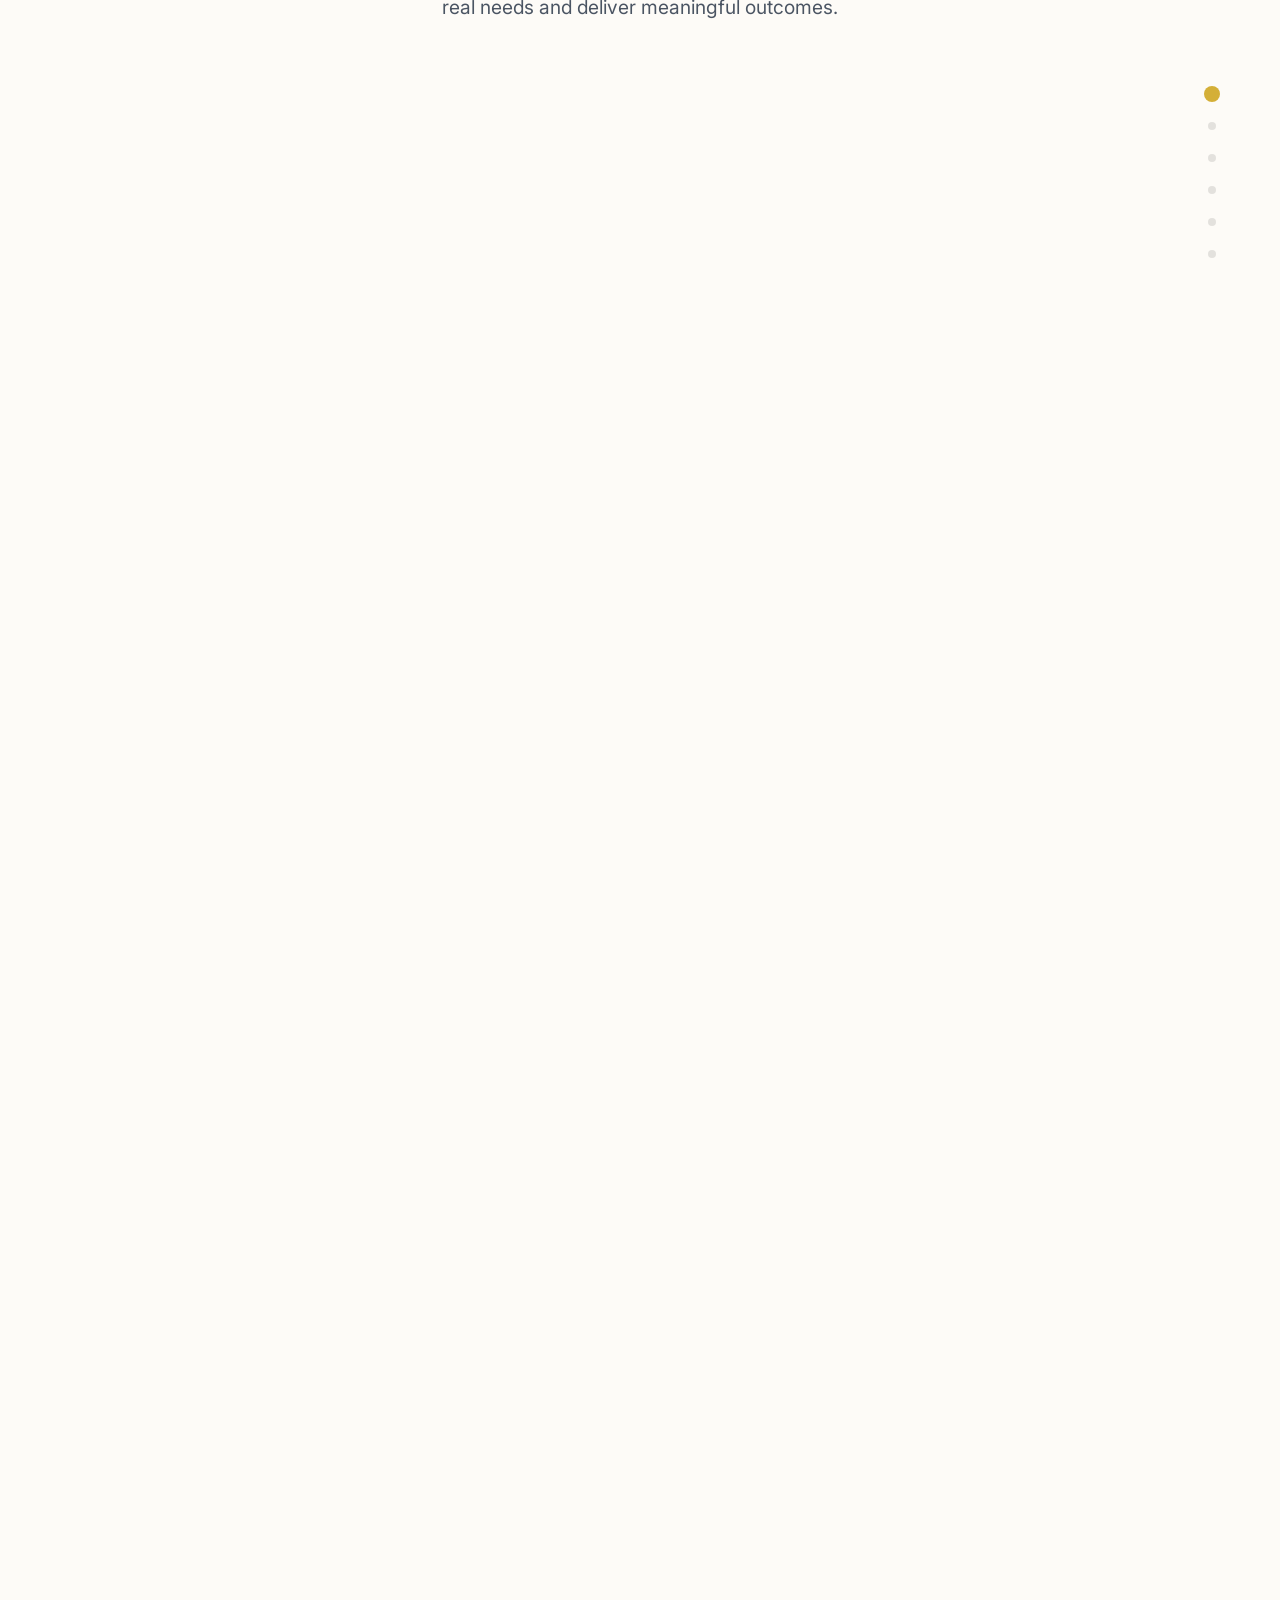
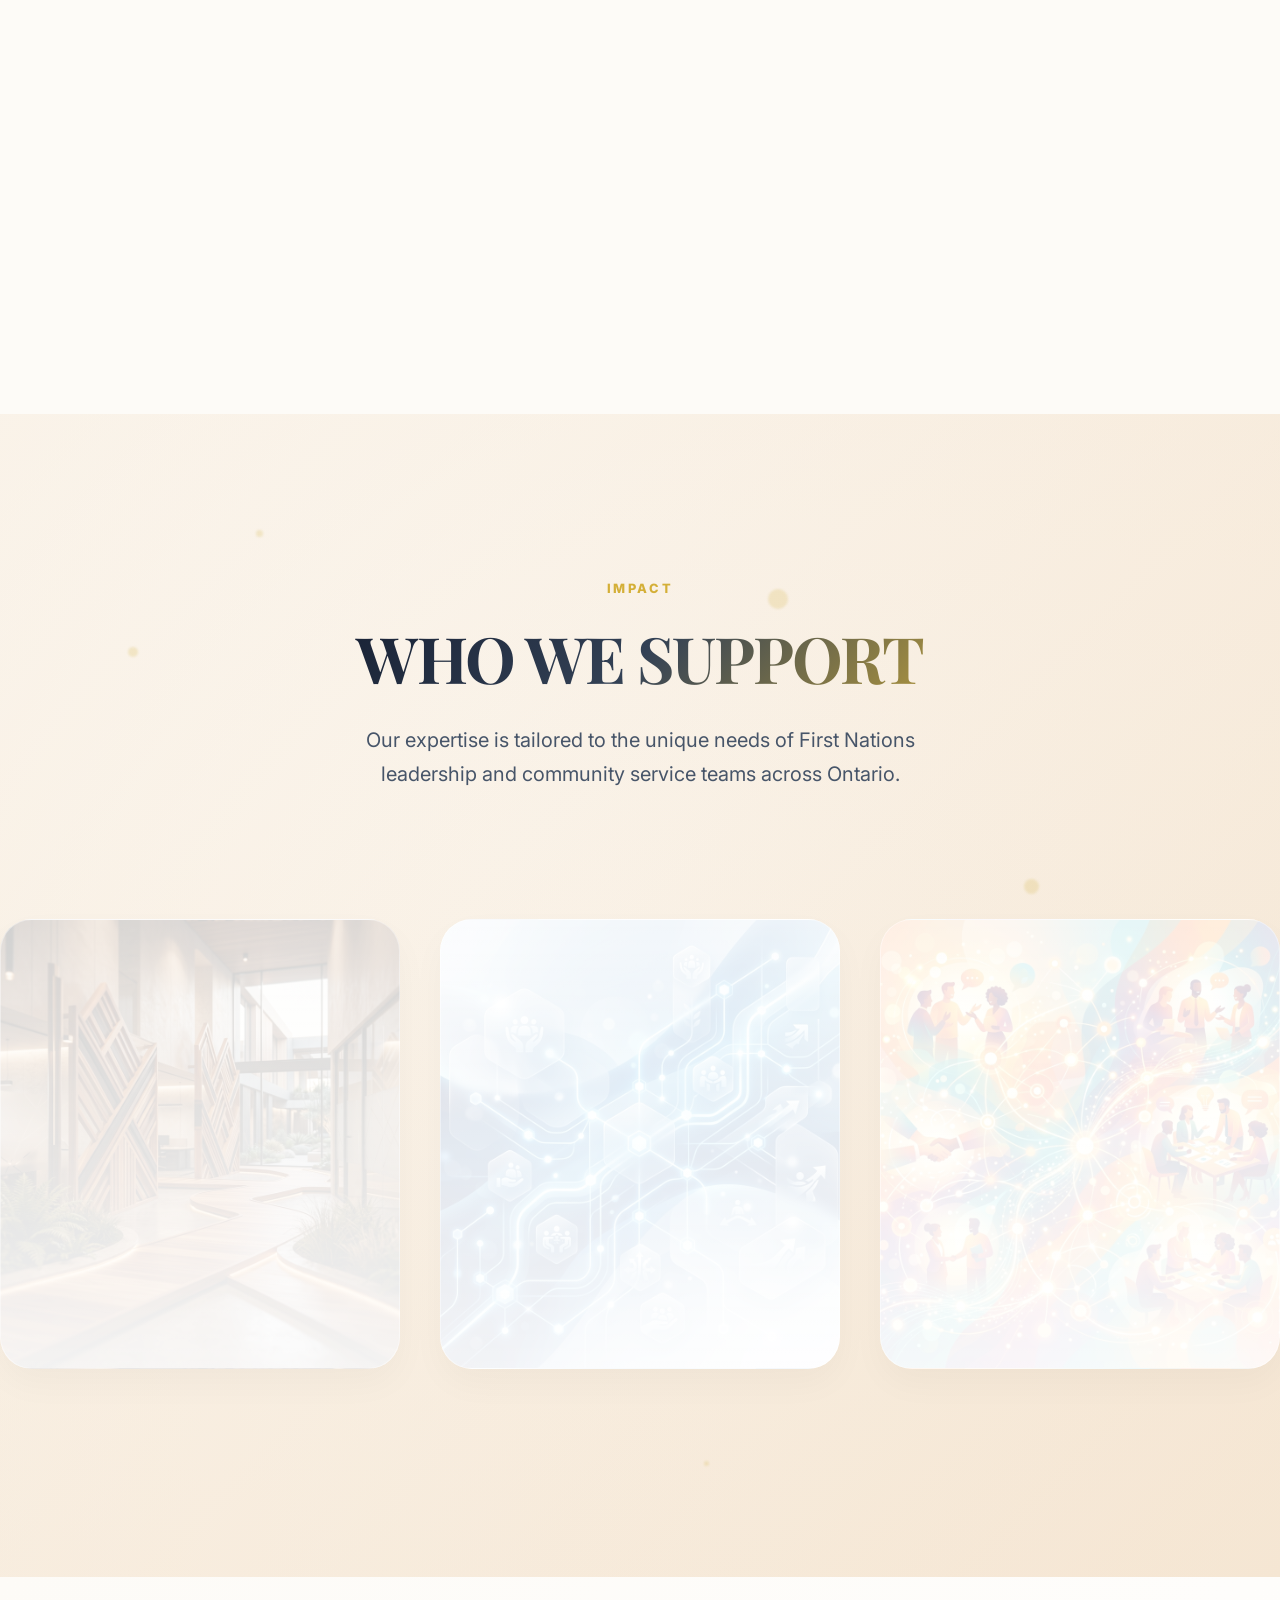
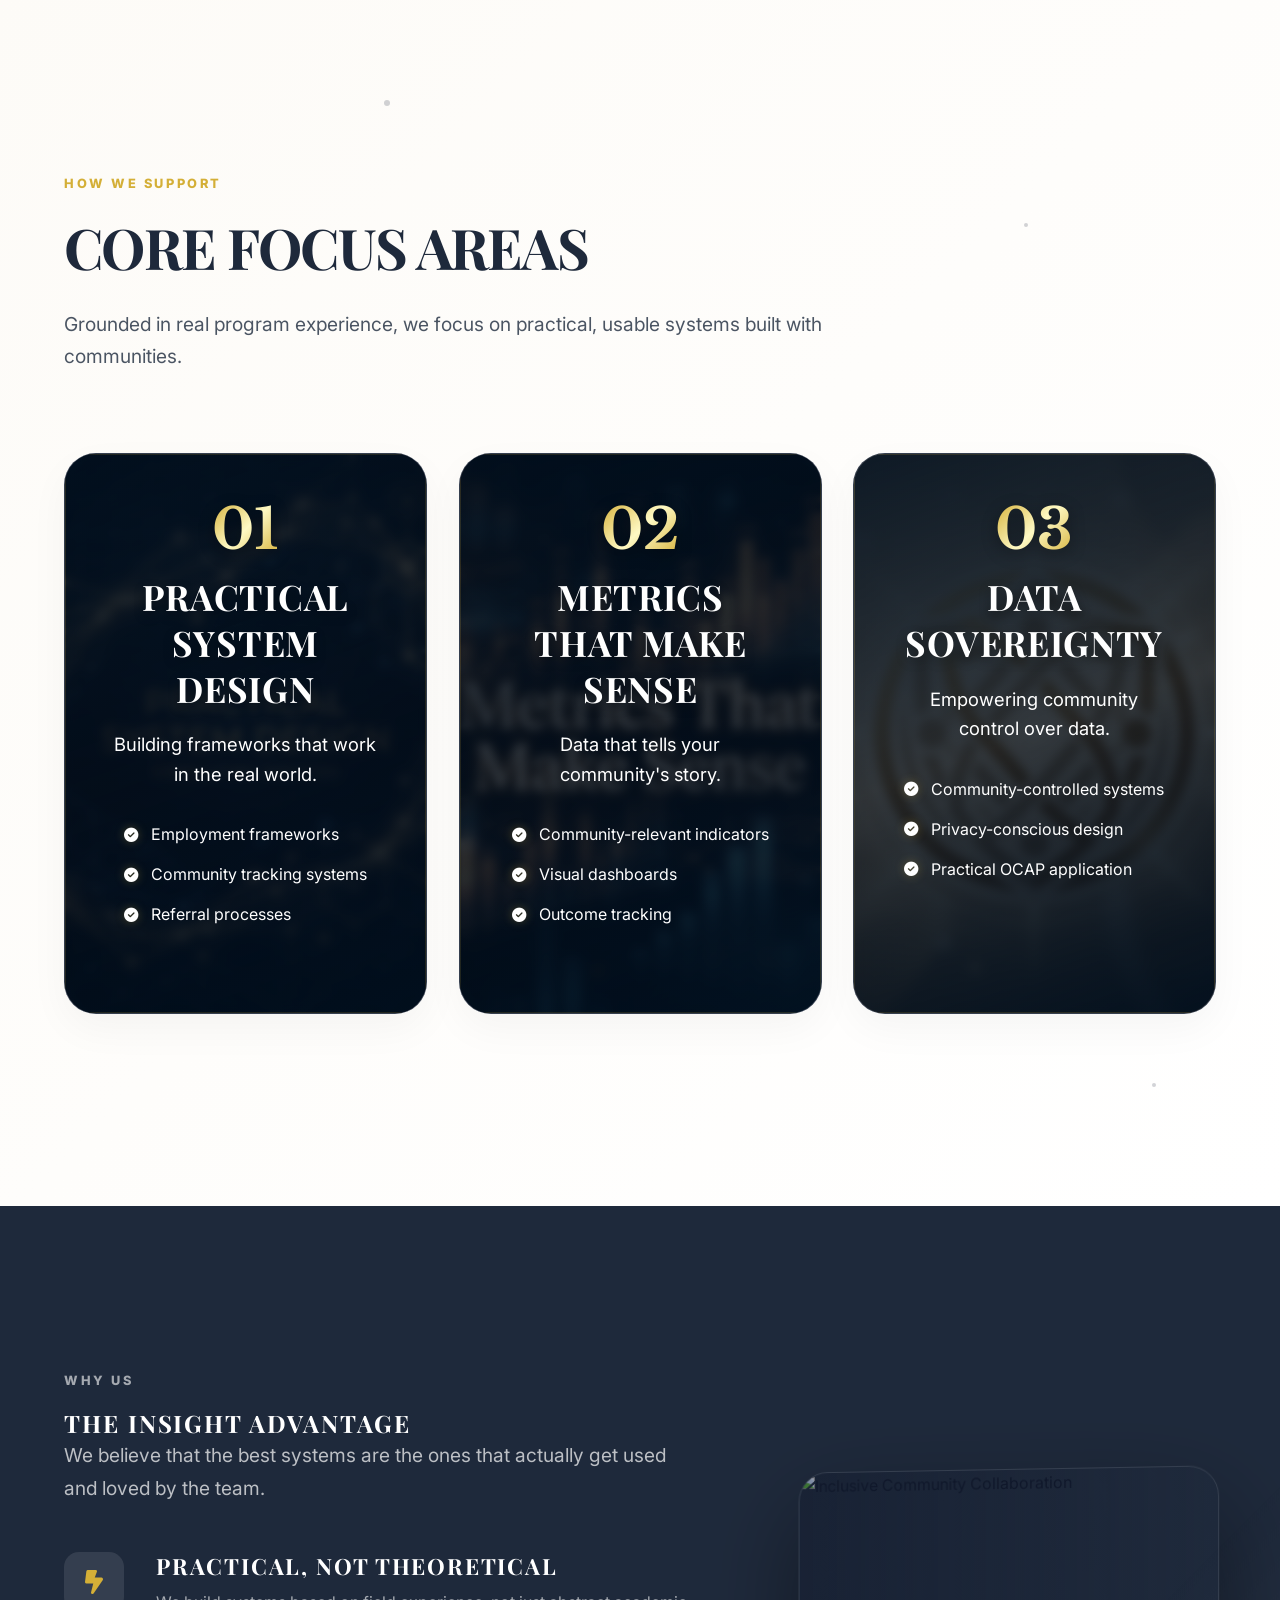
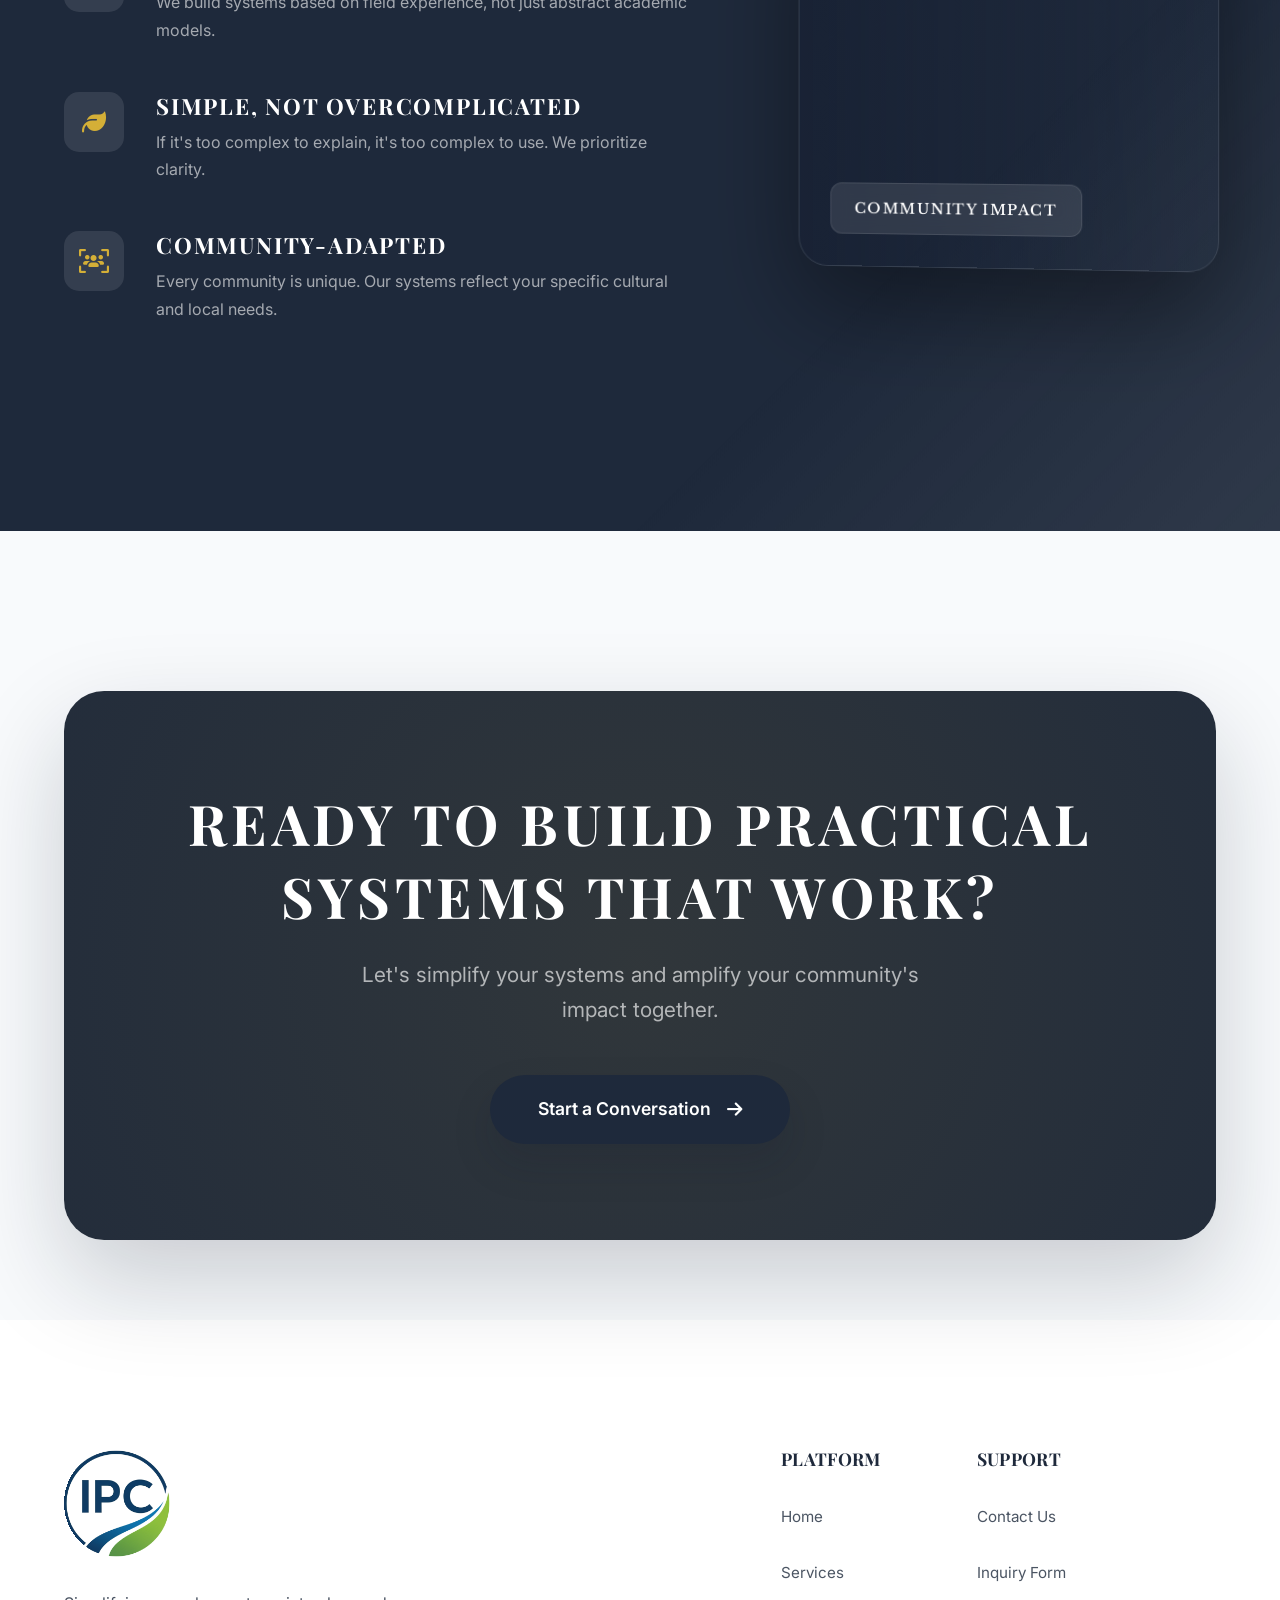
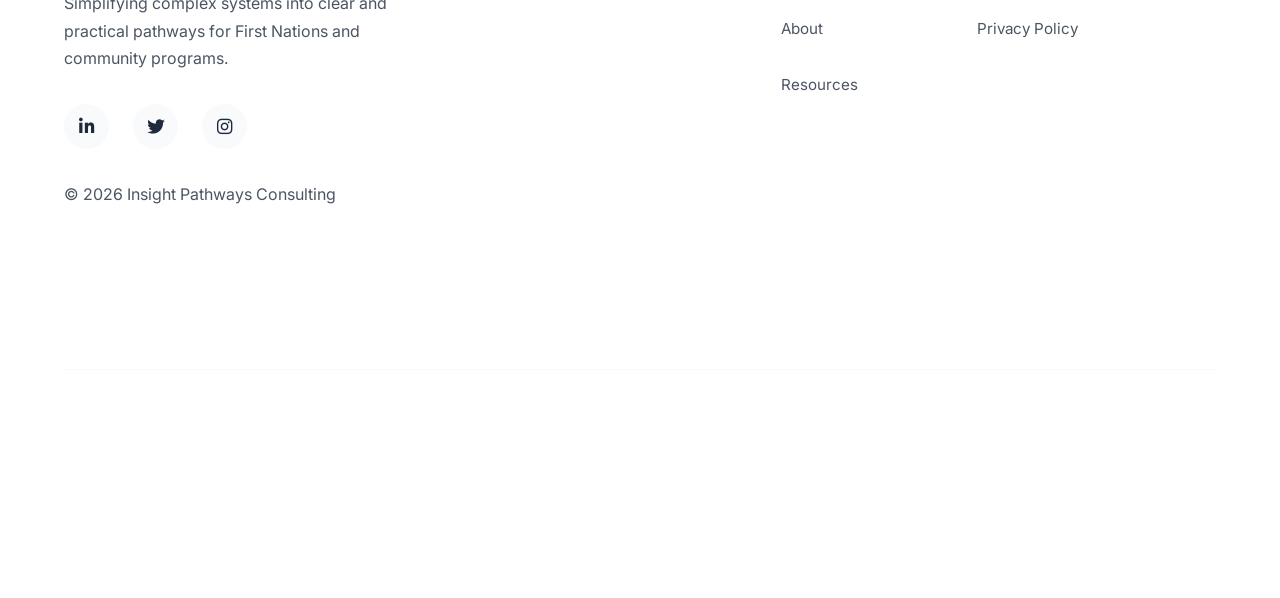
==== commit 4bb01613: "30th" ====
--- a/index.html
+++ b/index.html
@@ -3,10 +3,99 @@
 
 <head>
     <meta charset="UTF-8">
+    <meta name="google-site-verification" content="iTt8Hs8jmW7UvbI3IQGf2gNHSwB45_FyKKVqTNxoYGg" />
     <meta name="viewport" content="width=device-width, initial-scale=1.0">
-    <title>Insight Pathways Consulting | Simplifying Complex Systems</title>
+    <title>Insight Pathways Consulting | First Nations Systems Design & Data Sovereignty Ontario</title>
     <meta name="description"
-        content="Insight Pathways Consulting simplifies complex systems into clear, practical pathways for First Nations and community programs.">
+        content="Insight Pathways Consulting simplifies complex systems into clear, practical pathways for First Nations communities and programs in Ontario. Expert consulting in data sovereignty, OCAP® principles, program evaluation, and community system design.">
+    <meta name="keywords" content="First Nations consulting Ontario, Indigenous community systems, data sovereignty consulting, OCAP principles, First Nations employment systems, community program evaluation, Indigenous data governance, First Nations capacity building, Ontario Works consulting, band administration systems, community tracking systems, Indigenous program support, First Nations metrics, practical system design, community-driven consulting, Insight Pathways Consulting">
+    <meta name="author" content="Insight Pathways Consulting">
+    <meta name="robots" content="index, follow, max-image-preview:large, max-snippet:-1, max-video-preview:-1">
+    <link rel="canonical" href="https://www.insightpathwaysco.com/">
+
+    <!-- Open Graph / Facebook -->
+    <meta property="og:type" content="website">
+    <meta property="og:url" content="https://www.insightpathwaysco.com/">
+    <meta property="og:title" content="Insight Pathways Consulting | First Nations Systems Design & Data Sovereignty">
+    <meta property="og:description" content="Building clear, practical pathways for First Nations and community programs. Expert consulting in data sovereignty, OCAP® principles, system design, and program evaluation in Ontario.">
+    <meta property="og:image" content="https://www.insightpathwaysco.com/assets/images/ipc-logo-new.png">
+    <meta property="og:site_name" content="Insight Pathways Consulting">
+    <meta property="og:locale" content="en_CA">
+
+    <!-- Twitter Card -->
+    <meta name="twitter:card" content="summary_large_image">
+    <meta name="twitter:title" content="Insight Pathways Consulting | First Nations Systems Design & Data Sovereignty">
+    <meta name="twitter:description" content="Building clear, practical pathways for First Nations and community programs. Expert consulting in data sovereignty, OCAP® principles, and system design.">
+    <meta name="twitter:image" content="https://www.insightpathwaysco.com/assets/images/ipc-logo-new.png">
+
+    <!-- Geo Tags for Local SEO -->
+    <meta name="geo.region" content="CA-ON">
+    <meta name="geo.placename" content="Ontario, Canada">
+
+    <!-- Structured Data: Organization -->
+    <script type="application/ld+json">
+    {
+        "@context": "https://schema.org",
+        "@type": "ProfessionalService",
+        "name": "Insight Pathways Consulting",
+        "url": "https://www.insightpathwaysco.com",
+        "logo": "https://www.insightpathwaysco.com/assets/images/ipc-logo-new.png",
+        "description": "Insight Pathways Consulting simplifies complex systems into clear, practical pathways for First Nations communities and programs in Ontario. Specializing in data sovereignty, OCAP® principles, program evaluation, and community system design.",
+        "email": "info@insightpathwaysco.com",
+        "areaServed": {
+            "@type": "AdministrativeArea",
+            "name": "Ontario, Canada"
+        },
+        "serviceType": [
+            "First Nations Consulting",
+            "Data Sovereignty Consulting",
+            "OCAP® Principles Implementation",
+            "Community System Design",
+            "Program Evaluation",
+            "Capacity Building",
+            "Indigenous Data Governance",
+            "Employment Framework Design"
+        ],
+        "knowsAbout": [
+            "First Nations data sovereignty",
+            "OCAP® principles",
+            "Community program systems",
+            "Indigenous employment frameworks",
+            "Ontario Works support systems",
+            "Band administration",
+            "Community-driven metrics"
+        ],
+        "sameAs": []
+    }
+    </script>
+
+    <!-- Structured Data: WebSite with SearchAction -->
+    <script type="application/ld+json">
+    {
+        "@context": "https://schema.org",
+        "@type": "WebSite",
+        "name": "Insight Pathways Consulting",
+        "url": "https://www.insightpathwaysco.com",
+        "description": "Expert consulting for First Nations and community programs in Ontario"
+    }
+    </script>
+
+    <!-- Structured Data: BreadcrumbList -->
+    <script type="application/ld+json">
+    {
+        "@context": "https://schema.org",
+        "@type": "BreadcrumbList",
+        "itemListElement": [
+            {
+                "@type": "ListItem",
+                "position": 1,
+                "name": "Home",
+                "item": "https://www.insightpathwaysco.com/"
+            }
+        ]
+    }
+    </script>
+
     <link rel="stylesheet" href="style.css">
     <link rel="stylesheet" href="https://cdnjs.cloudflare.com/ajax/libs/font-awesome/6.4.0/css/all.min.css">
 </head>
--- a/style.css
+++ b/style.css
@@ -225,7 +225,8 @@
 }
 
 .container {
-    max-width: 1400px;
+    width: 100%;
+    max-width: 1920px;
     margin: 0 auto;
     padding: 0 4rem;
 }
@@ -264,6 +265,9 @@
     justify-content: space-between;
     align-items: center;
     width: 100%;
+    max-width: 1400px;
+    margin: 0 auto;
+    gap: 2rem;
 }
 
 .nav-brand-center {
@@ -274,8 +278,9 @@
 
 .nav-links {
     display: flex;
-    gap: 3.5rem;
-    align-items: center;
+    gap: clamp(1.5rem, 3vw, 3.5rem);
+    align-items: center;
+    flex-shrink: 0;
 }
 
 .mobile-toggle {
@@ -305,6 +310,8 @@
     gap: 1.2rem;
     text-decoration: none;
     transition: var(--transition-smooth);
+    flex-shrink: 1;
+    min-width: 0;
 }
 
 .logo-icon-wrapper {
@@ -339,20 +346,22 @@
 
 .logo-line-top {
     font-family: 'Playfair Display', serif;
-    font-size: 2.5rem;
+    font-size: clamp(1.4rem, 2vw + 0.5rem, 2.5rem);
     font-weight: 900;
     text-transform: uppercase;
     letter-spacing: 0.02em;
     display: flex;
     gap: 0.8rem;
+    white-space: nowrap;
 }
 
 .logo-line-bottom {
     font-family: 'Playfair Display', serif;
-    font-size: 2.5rem;
+    font-size: clamp(1.4rem, 2vw + 0.5rem, 2.5rem);
     font-weight: 900;
     text-transform: uppercase;
     letter-spacing: 0.05em;
+    white-space: nowrap;
 }
 
 /* Removed nav.scrolled logo text resizing */
@@ -453,7 +462,7 @@
 
 .hero-container {
     width: 100%;
-    max-width: 1400px;
+    max-width: 1920px;
     background: url('assets/images/hero-bg.jpg') center/cover no-repeat;
     backdrop-filter: blur(10px);
     -webkit-backdrop-filter: blur(20px);
@@ -720,8 +729,9 @@
 
 .nav-links {
     display: flex;
-    gap: 3.5rem;
-    align-items: center;
+    gap: clamp(1.5rem, 3vw, 3.5rem);
+    align-items: center;
+    flex-shrink: 0;
 }
 
 .nav-links a {
@@ -5115,4 +5125,36 @@
         font-weight: 600;
         color: #FFFFFF;
     }
+}
+
+/* --- Global Fix for Ultra-Wide Desktop Layouts --- */
+html, body {
+    width: 100% !important;
+    max-width: none !important;
+    margin: 0 !important;
+    padding: 0 !important;
+    border: none !important;
+    box-shadow: none !important;
+    outline: none !important;
+}
+
+@media (min-width: 1921px) {
+    .container, .hero-container {
+        max-width: 2560px; /* Expands properly up to 4K without creating a massive frame */
+    }
+}
+
+/* Contact Email Link */
+.contact-email-link {
+    display: inline-block;
+    color: var(--text-muted) !important;
+    text-decoration: none;
+    transition: all 0.3s ease;
+}
+
+.contact-email-link:hover {
+    color: var(--primary) !important;
+    text-decoration: underline;
+    text-decoration-color: var(--primary);
+    text-underline-offset: 4px;
 }
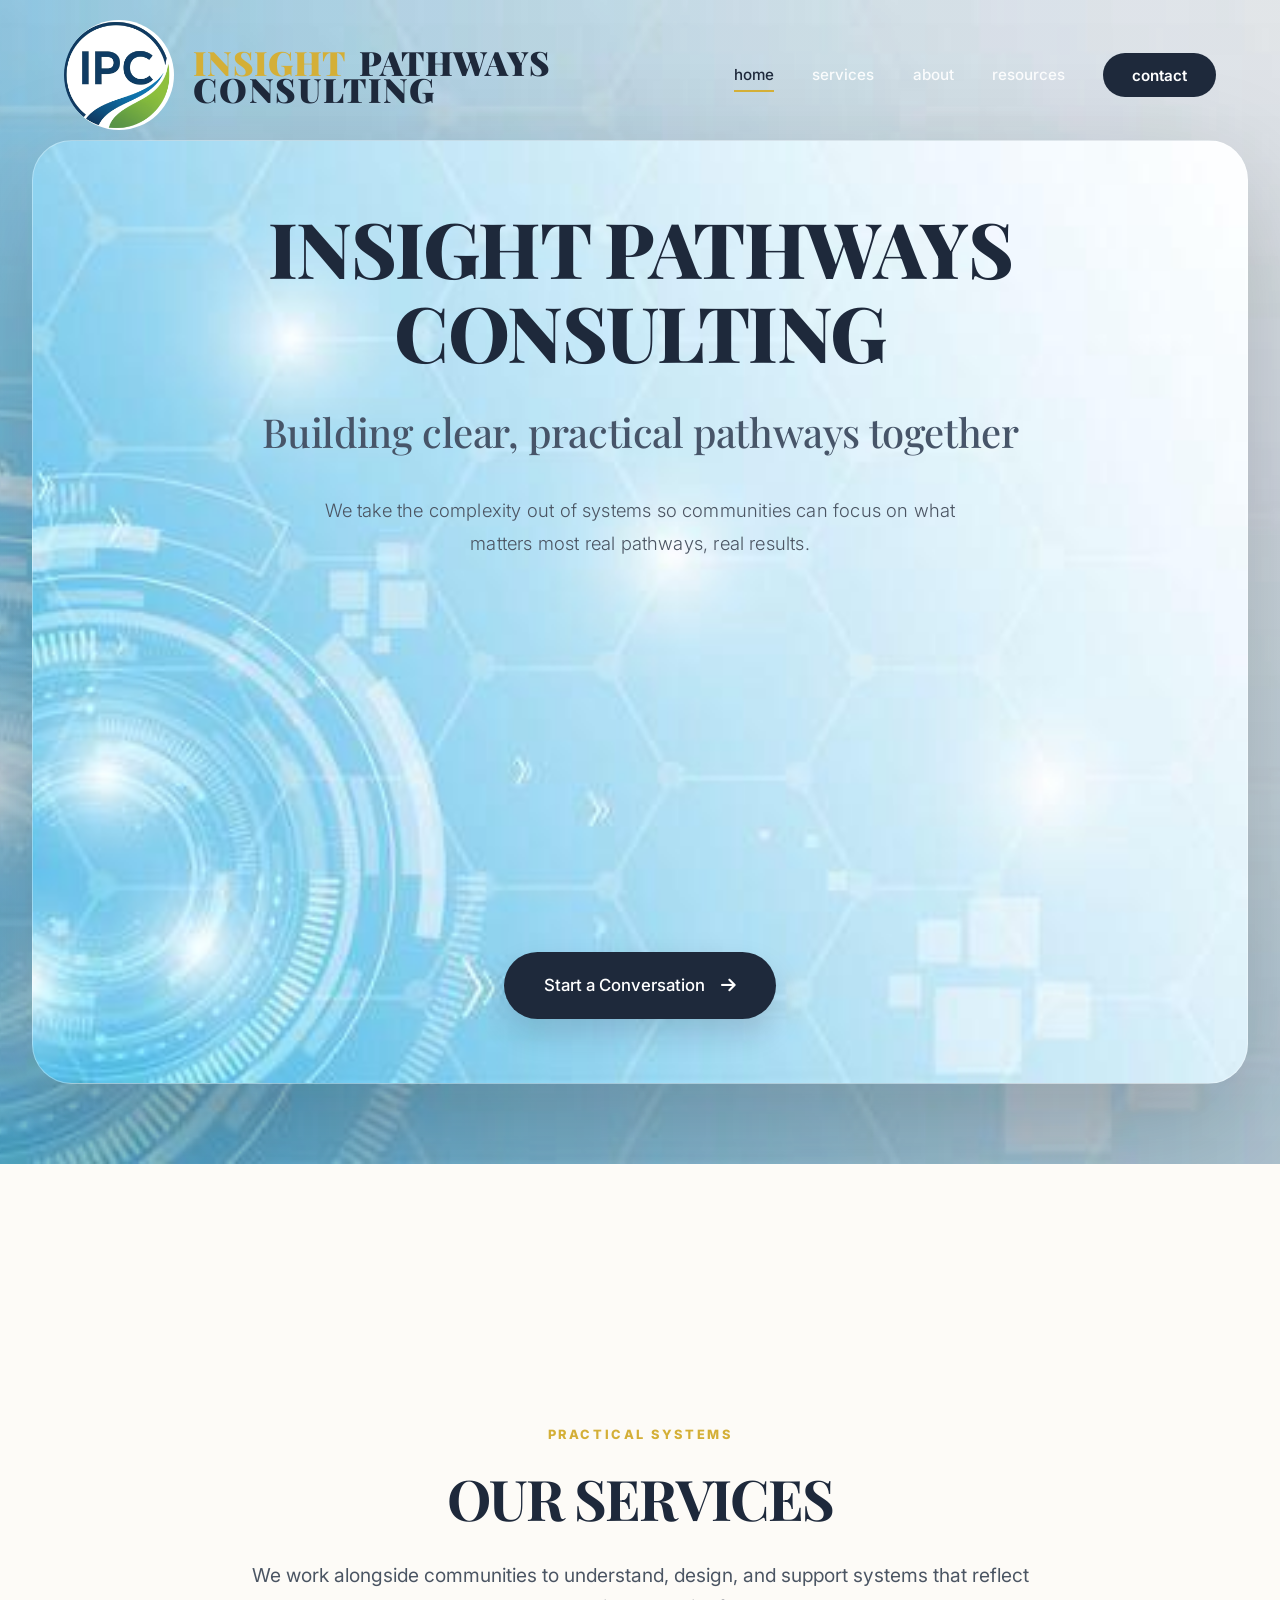
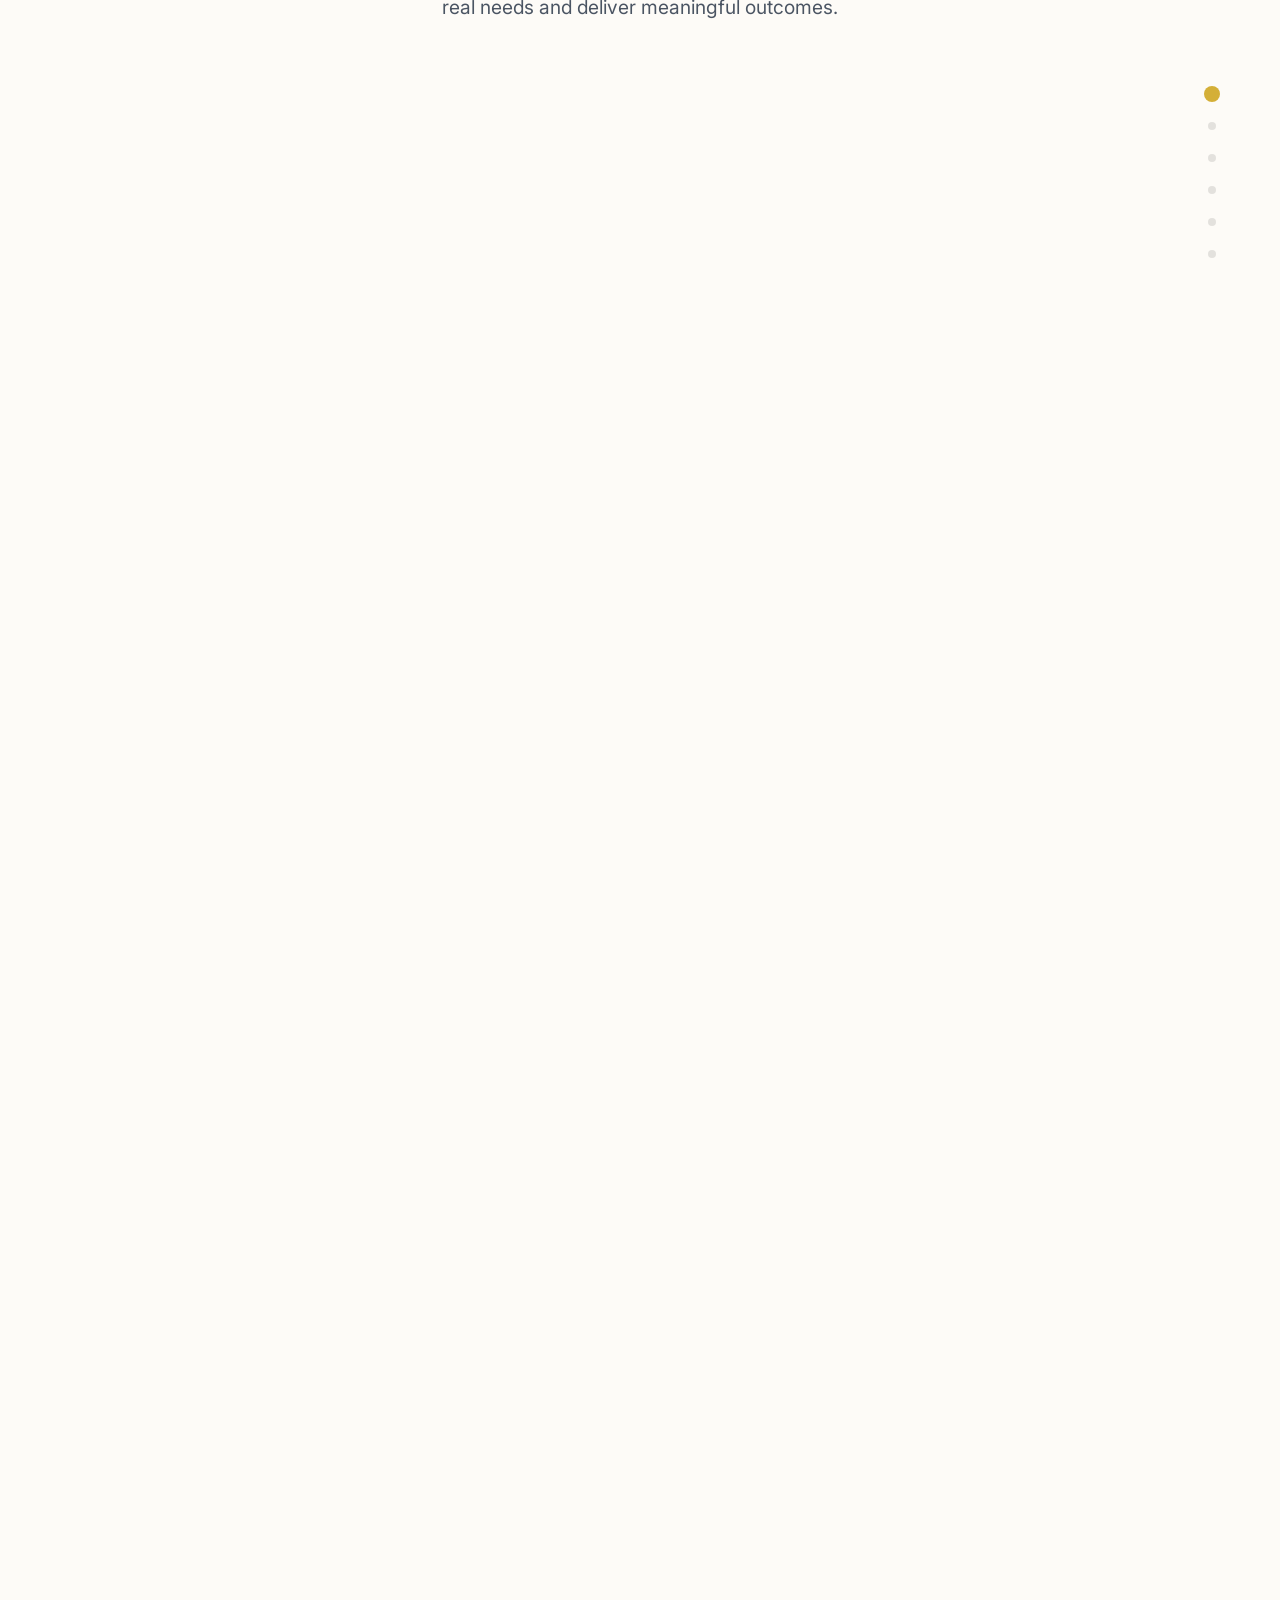
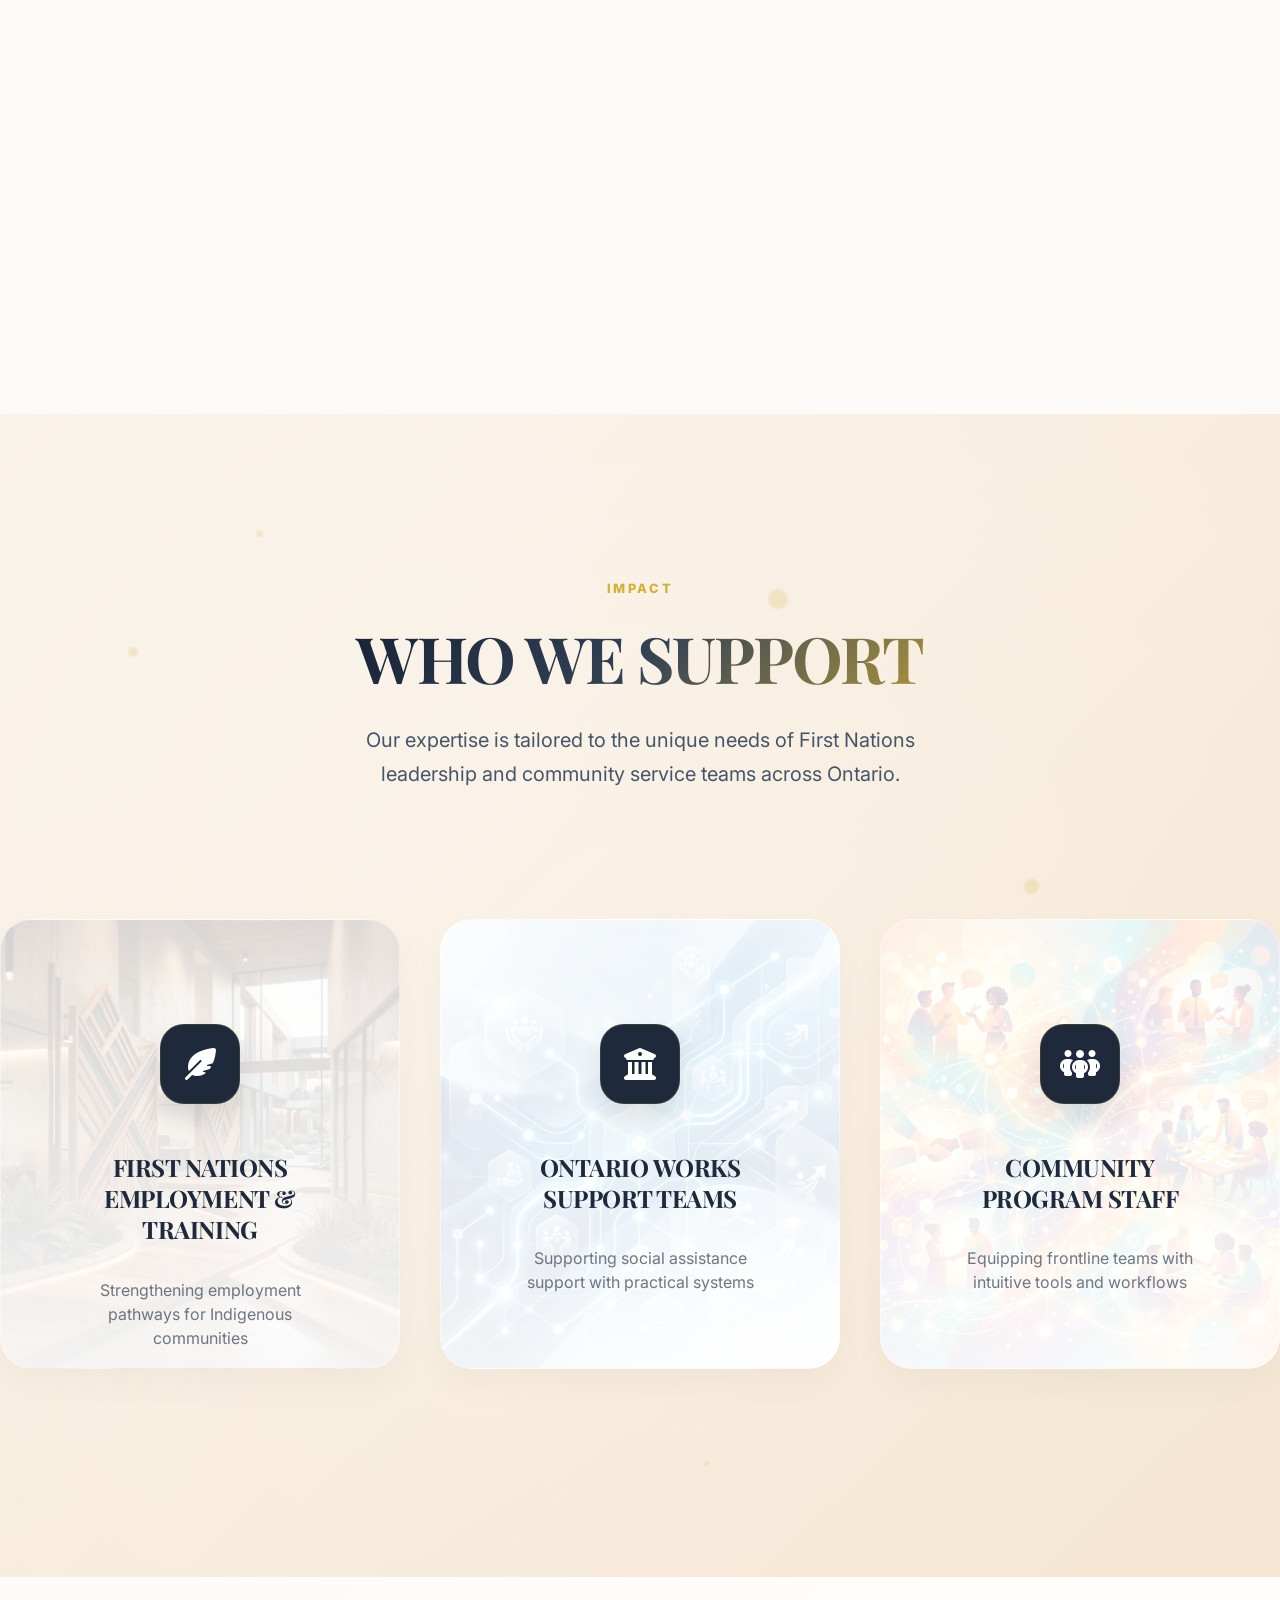
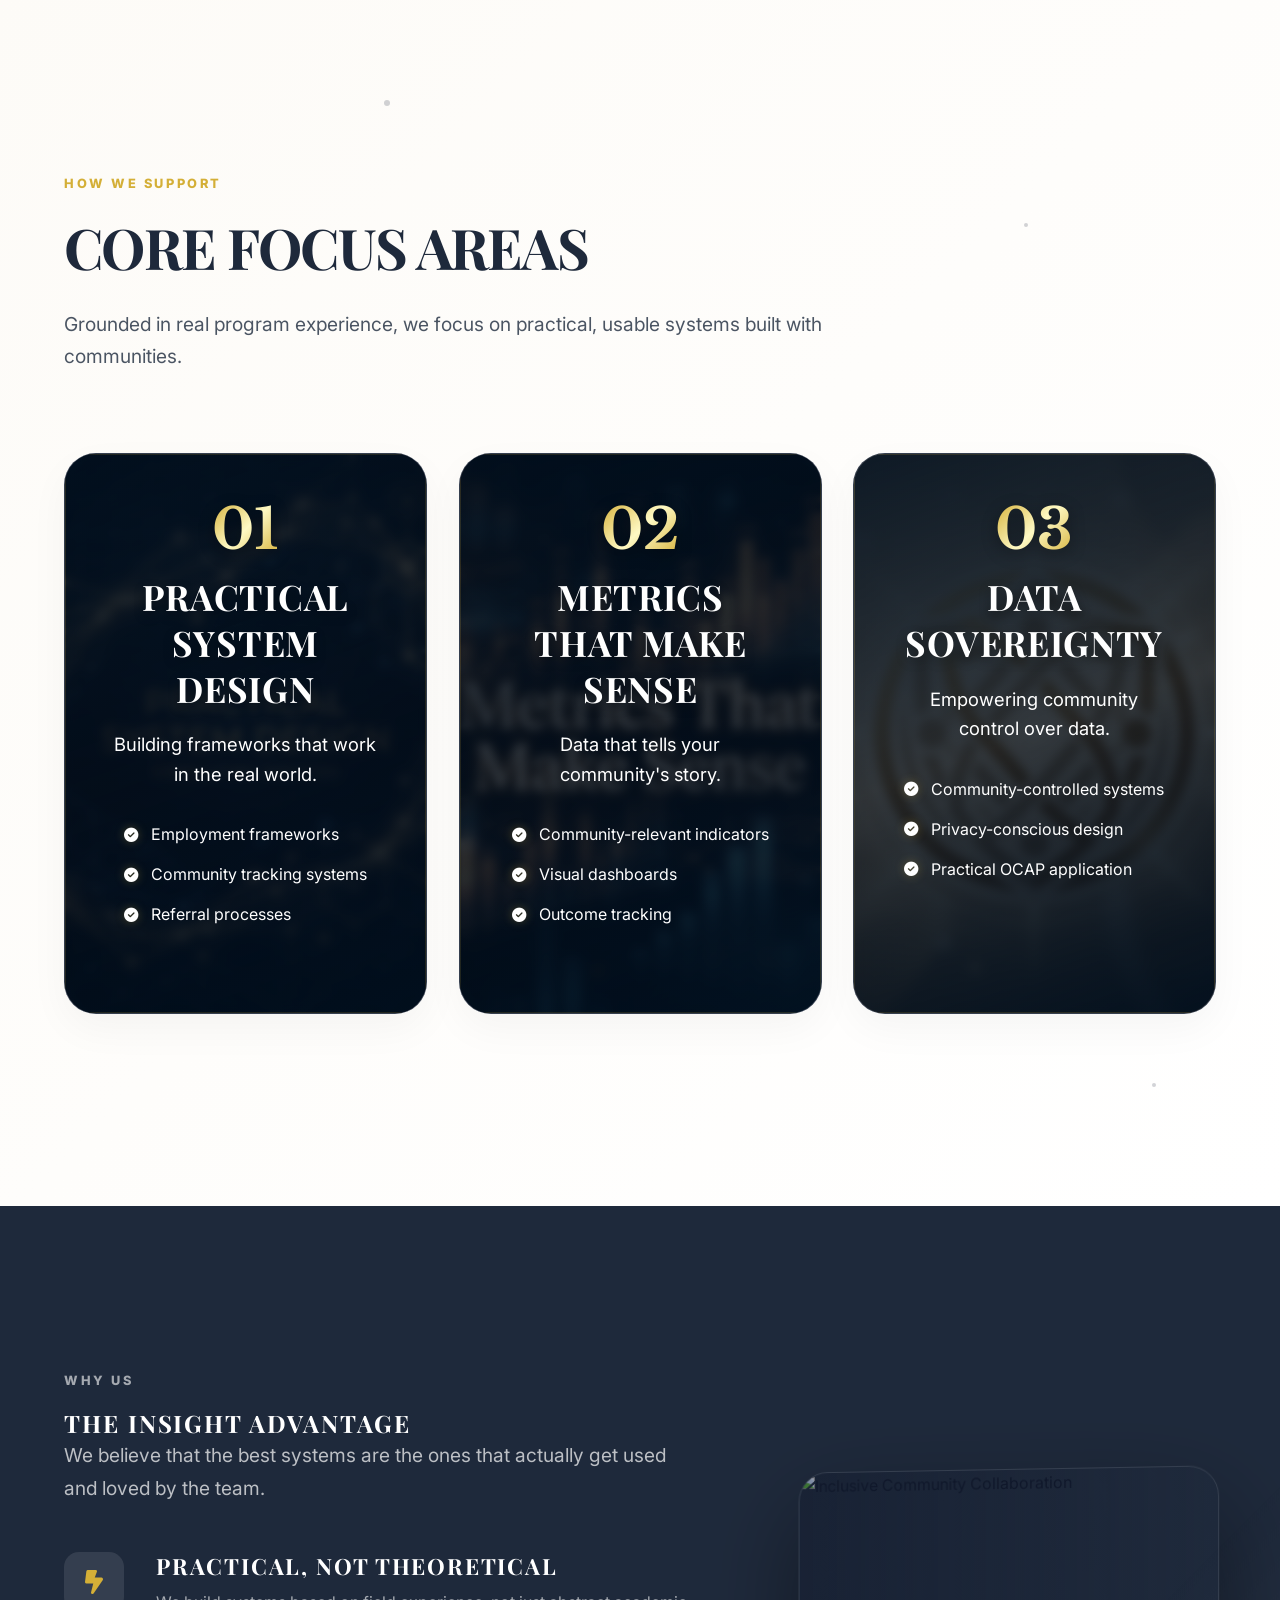
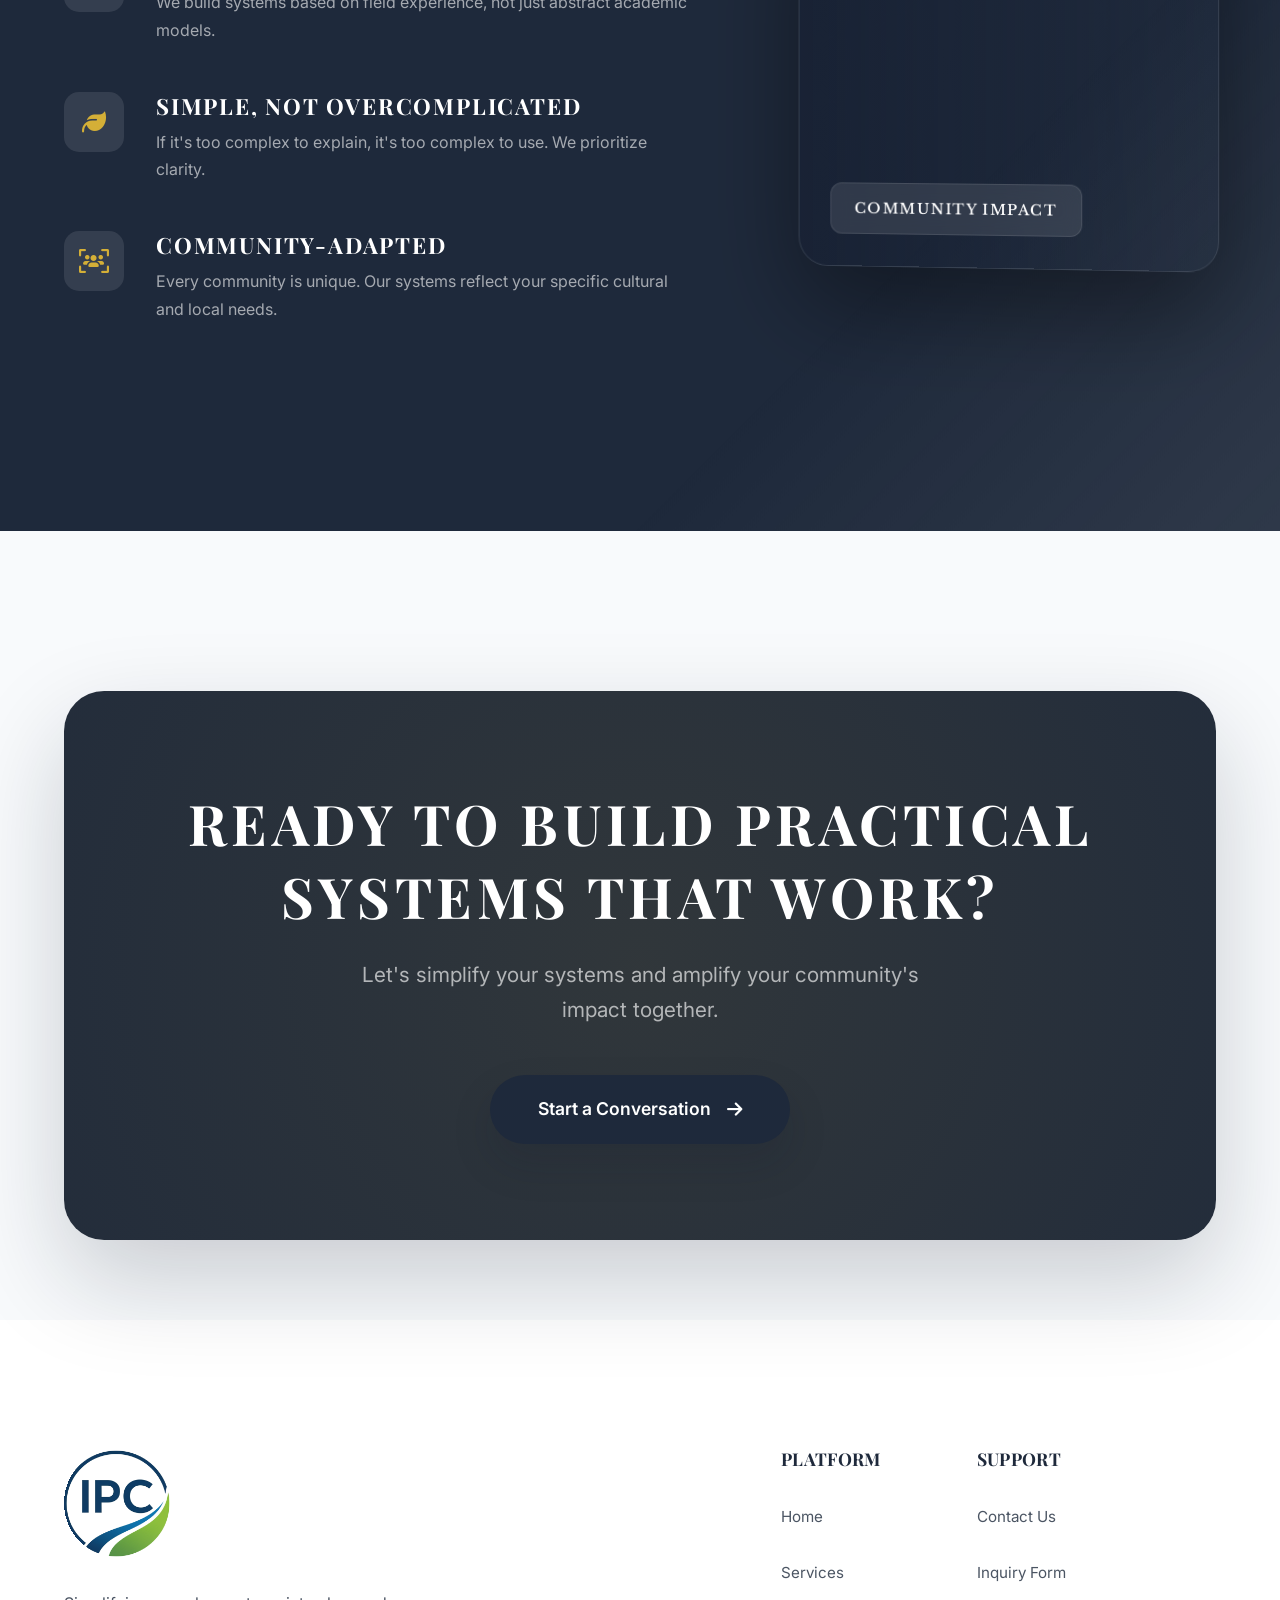
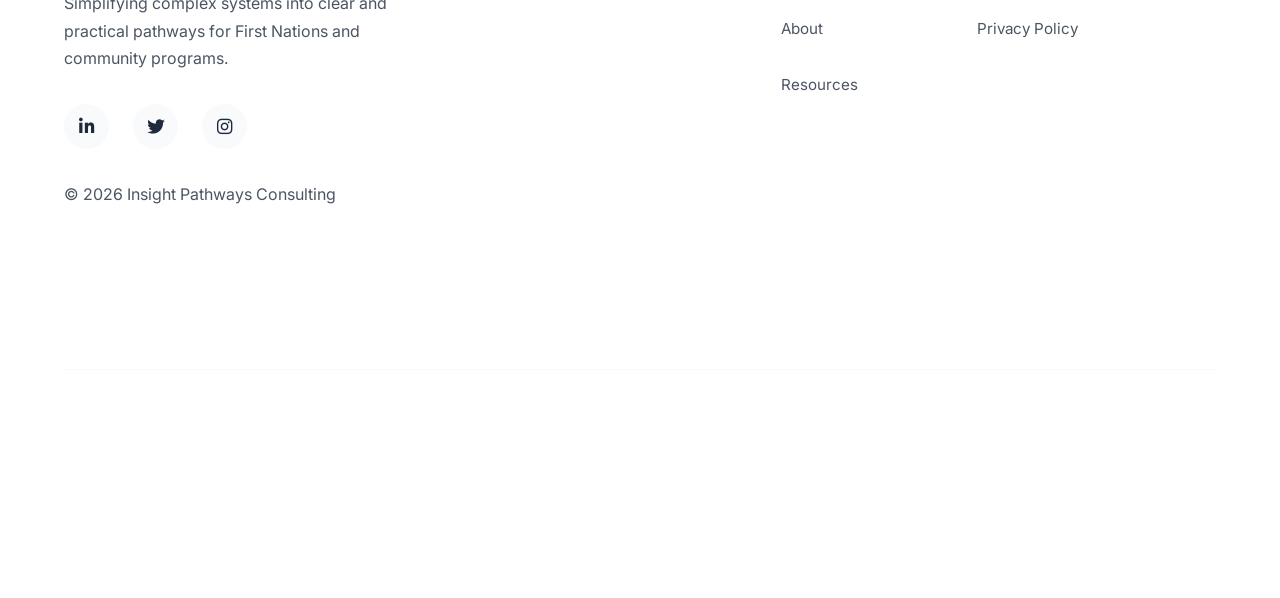
==== commit b5047dcc: "31 st committ" ====
--- a/index.html
+++ b/index.html
@@ -98,6 +98,13 @@
 
     <link rel="stylesheet" href="style.css">
     <link rel="stylesheet" href="https://cdnjs.cloudflare.com/ajax/libs/font-awesome/6.4.0/css/all.min.css">
+    
+    <!-- Favicon Configuration -->
+    <link rel="apple-touch-icon" sizes="180x180" href="apple-touch-icon.png">
+    <link rel="icon" type="image/png" sizes="32x32" href="favicon-32x32.png">
+    <link rel="icon" type="image/png" sizes="16x16" href="favicon-16x16.png">
+    <link rel="manifest" href="site.webmanifest">
+    <link rel="shortcut icon" href="favicon.ico">
 </head>
 
 <body>
